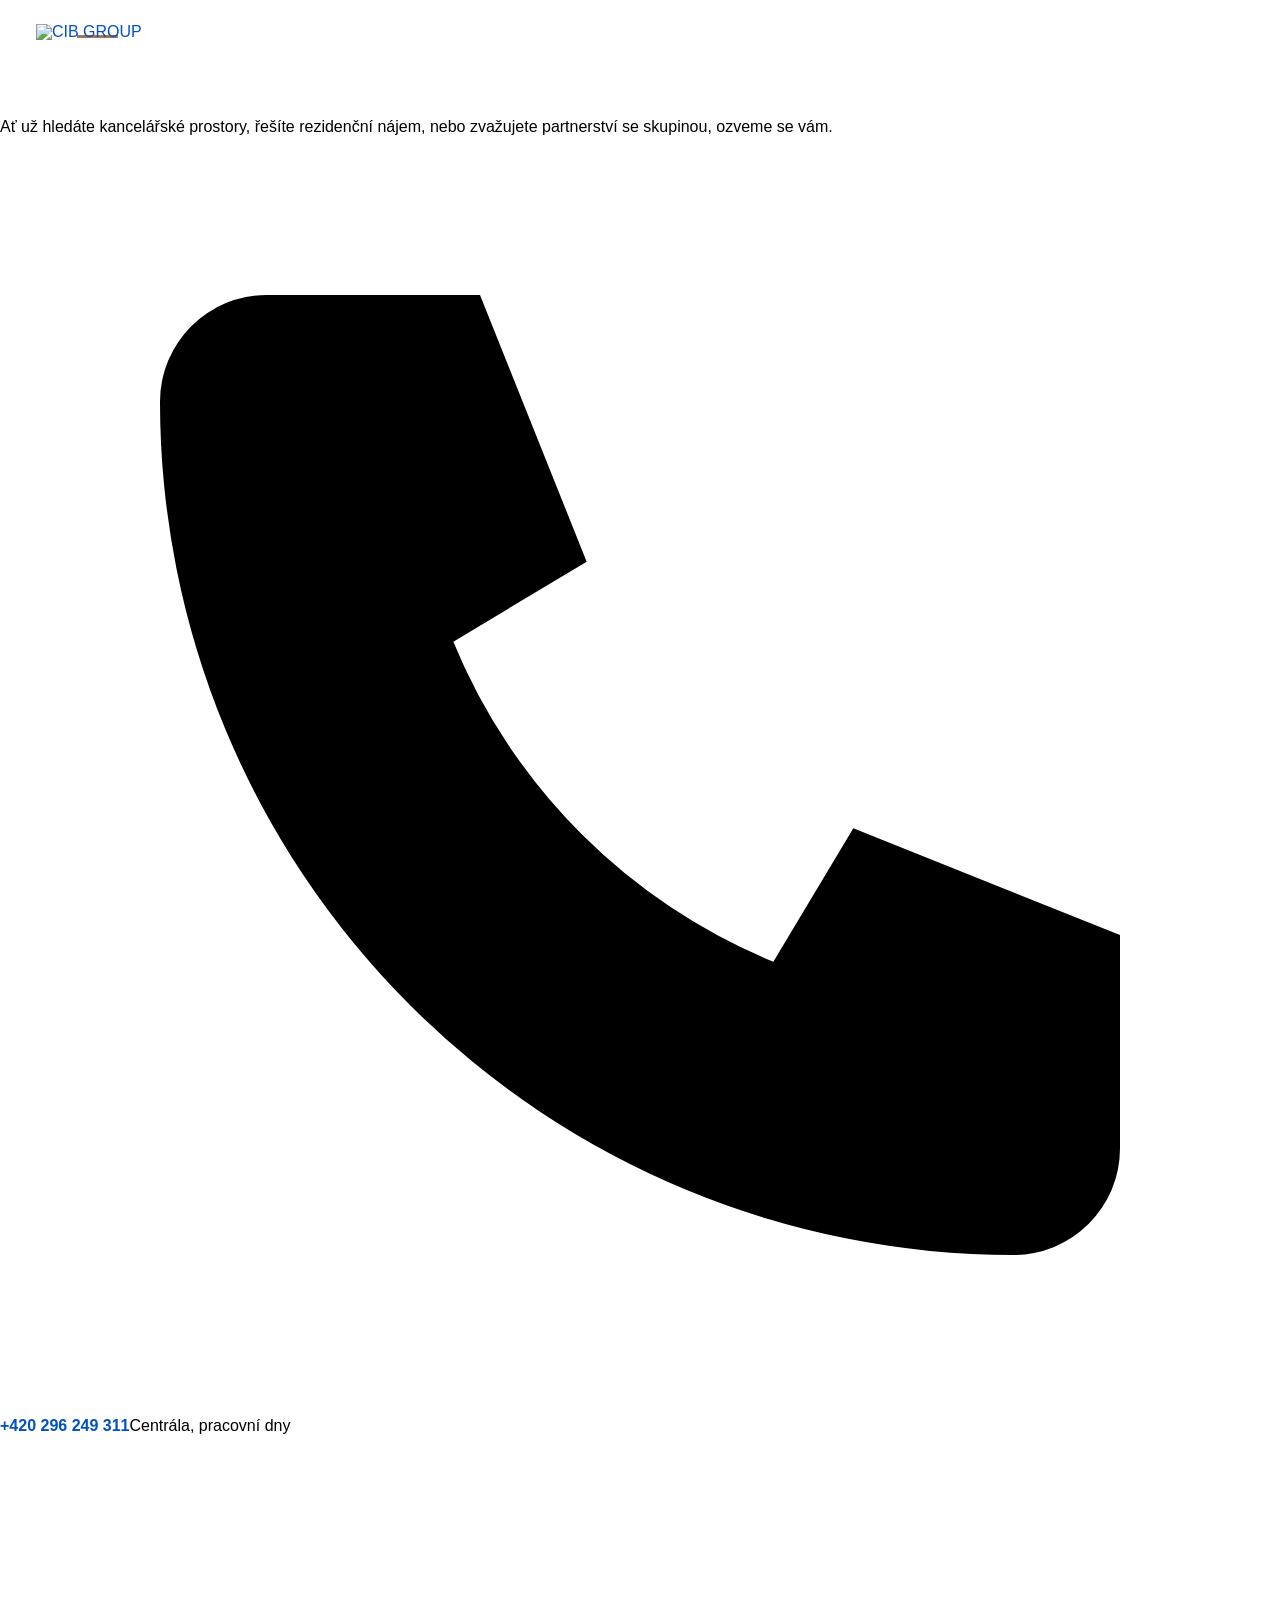
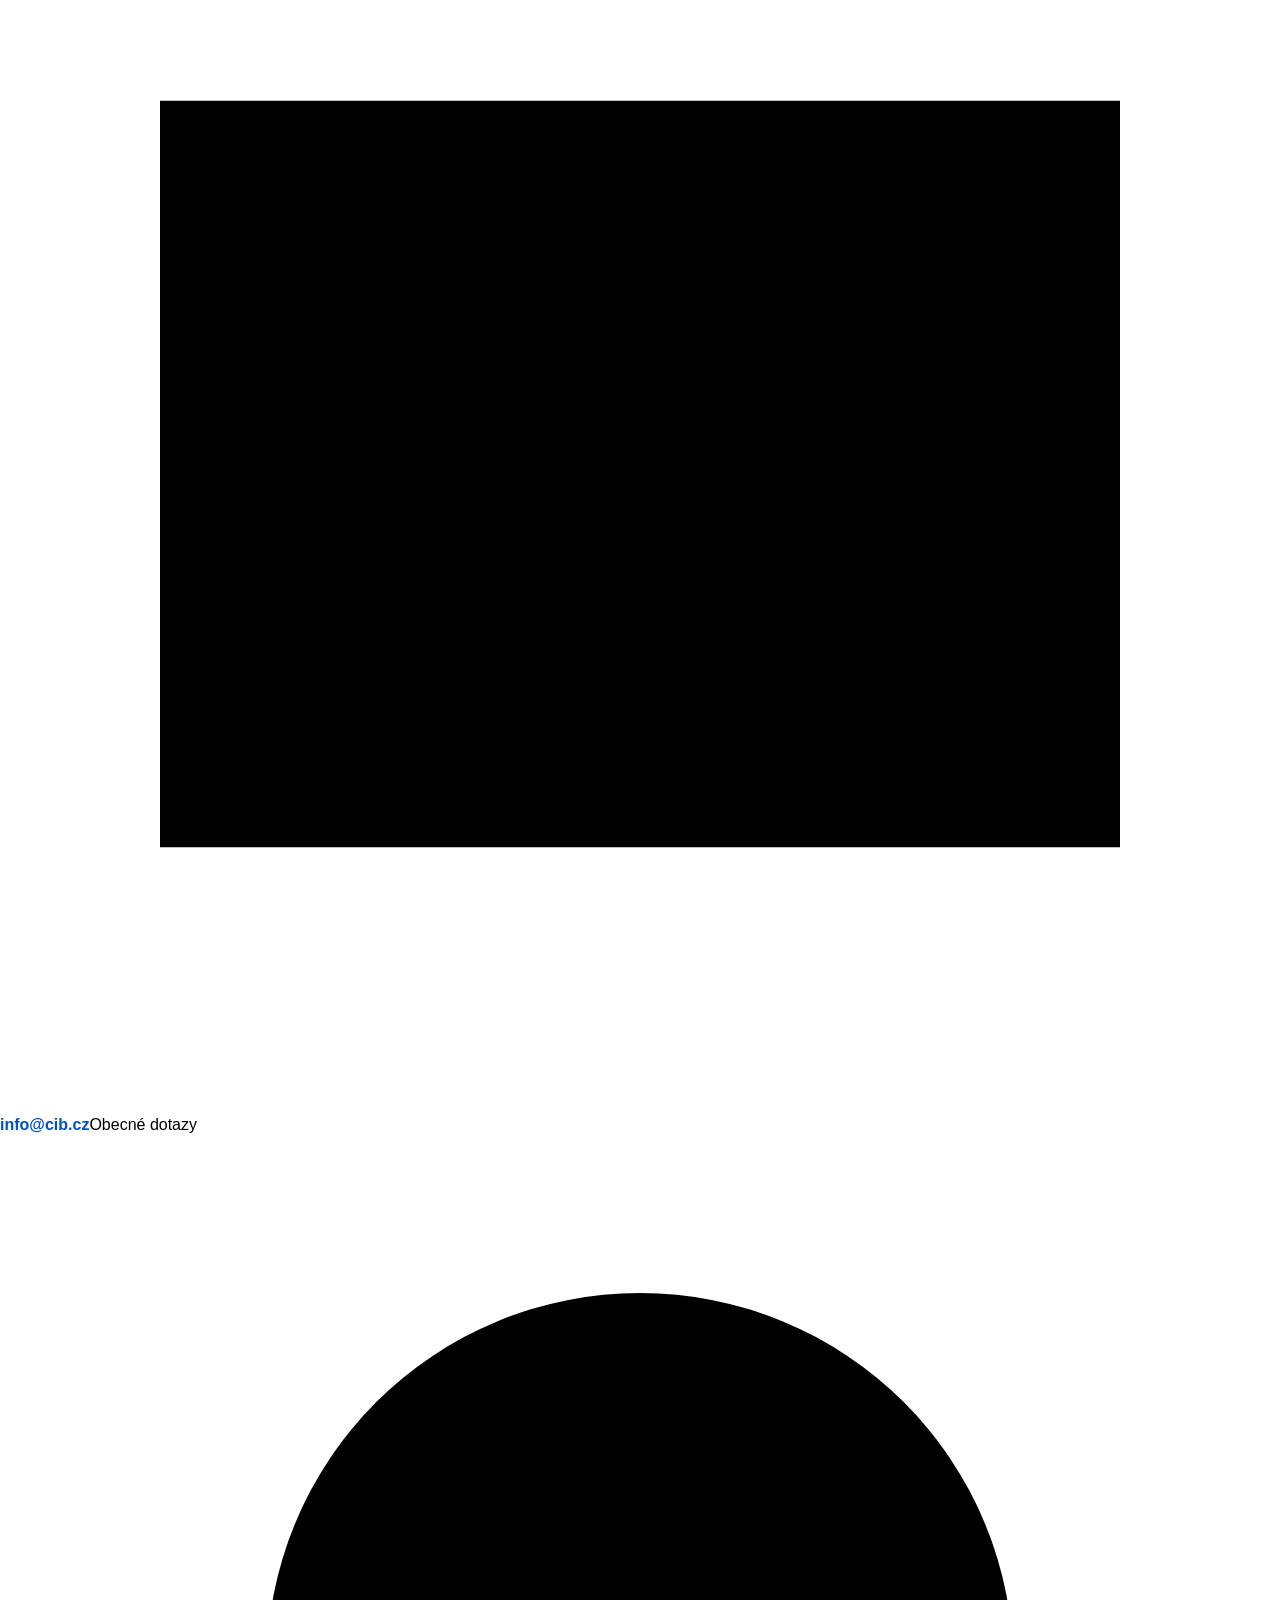
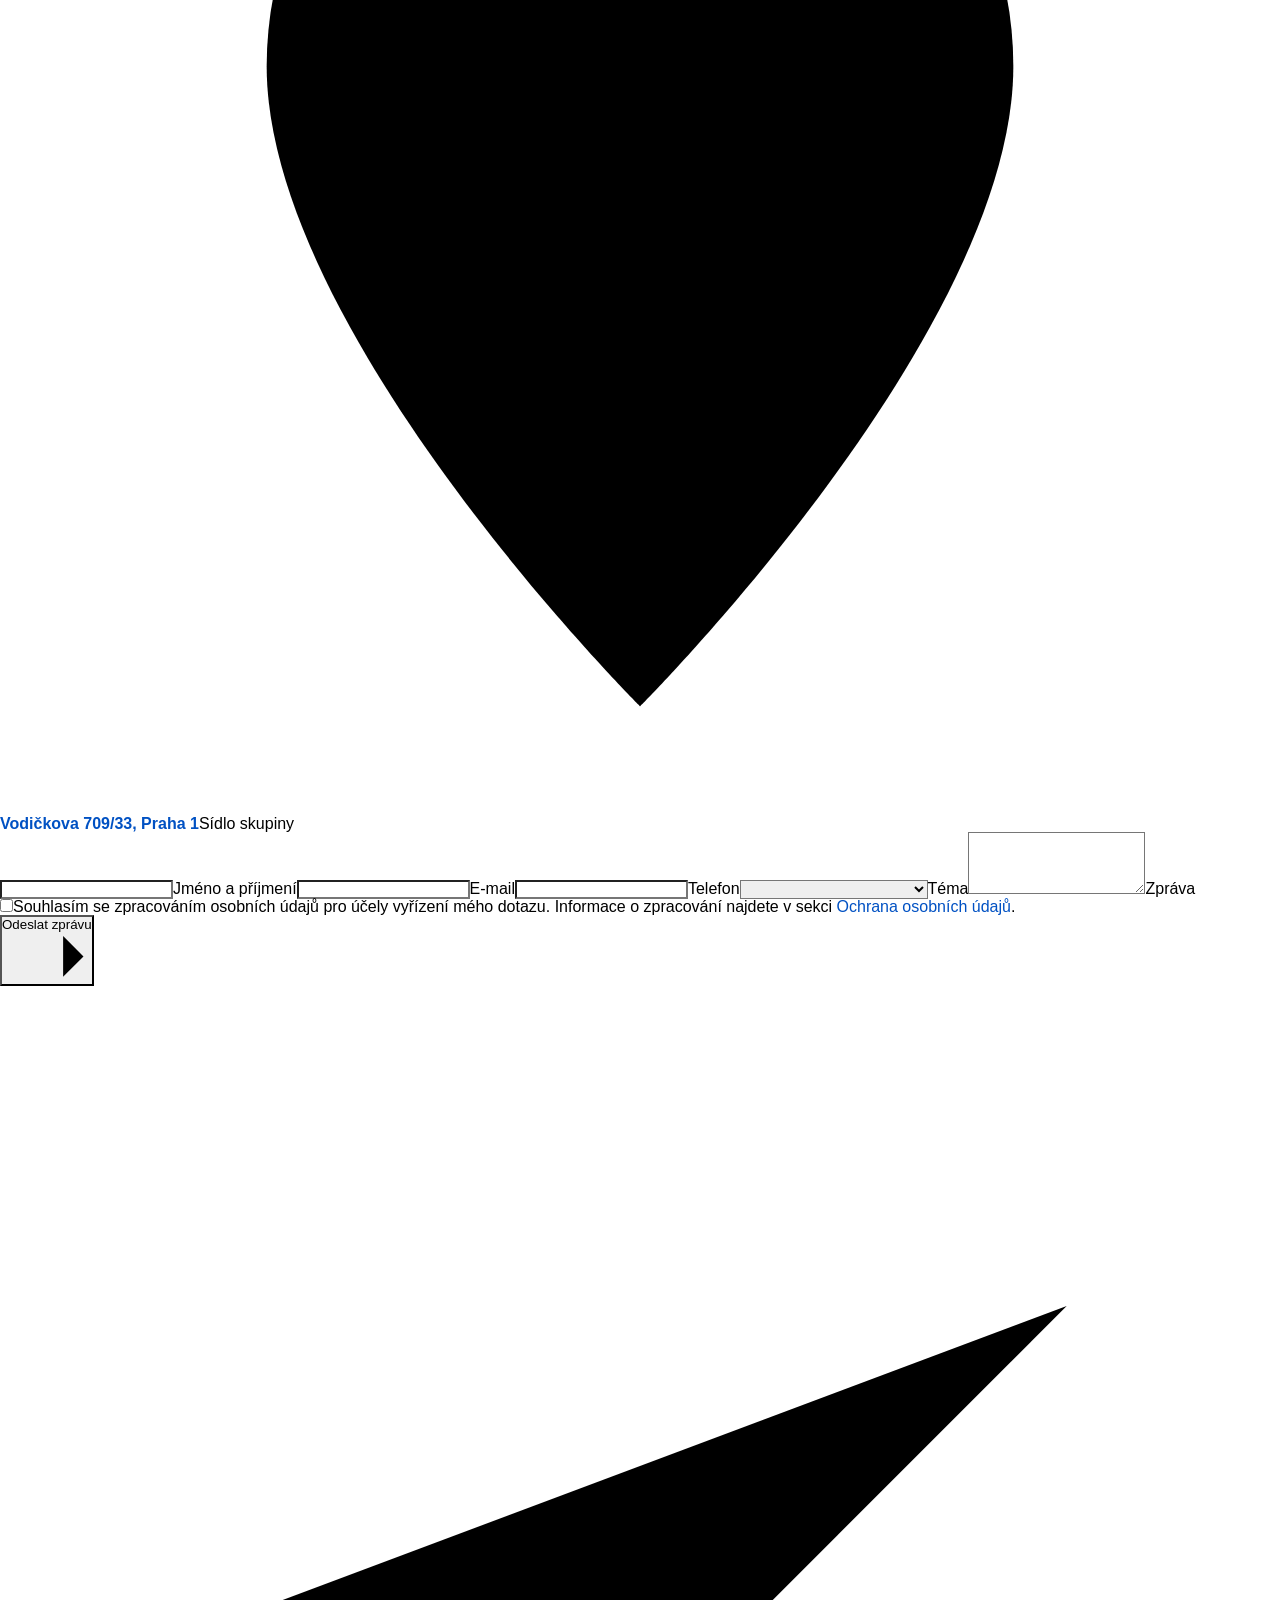
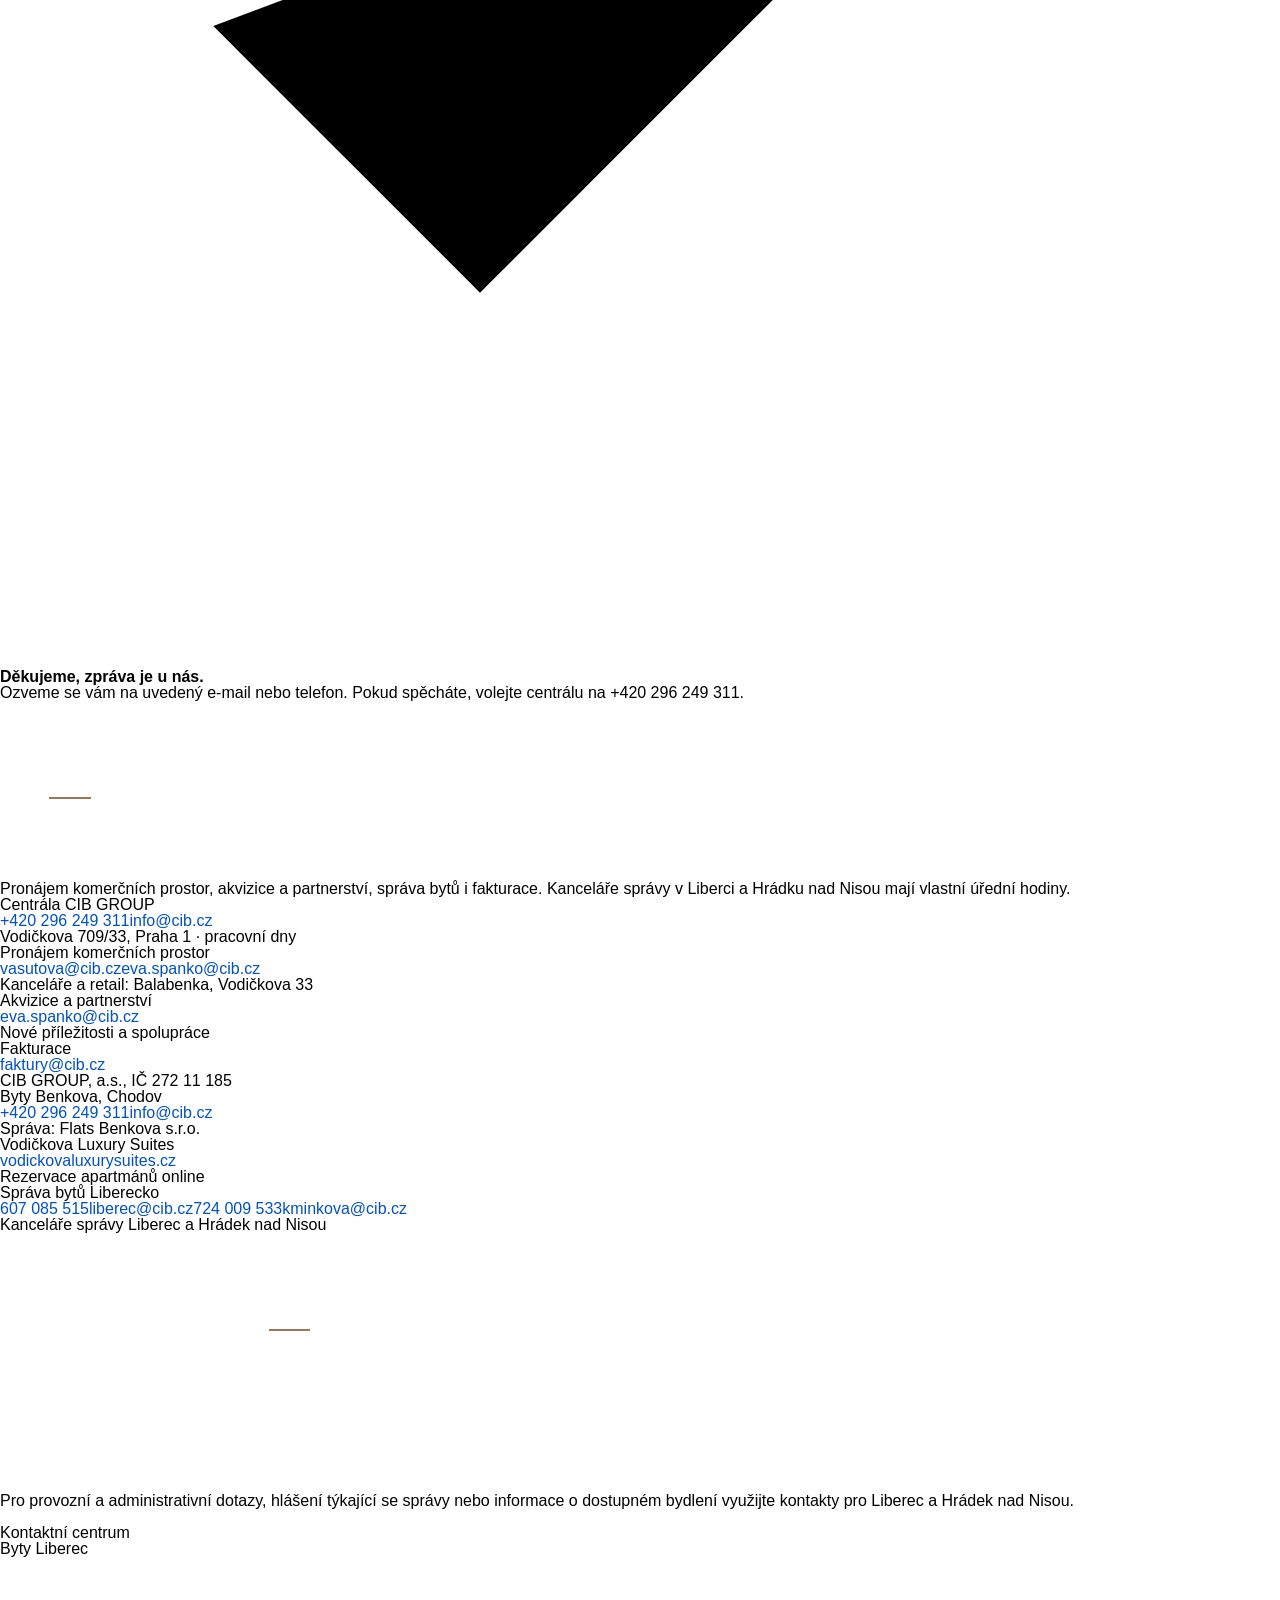
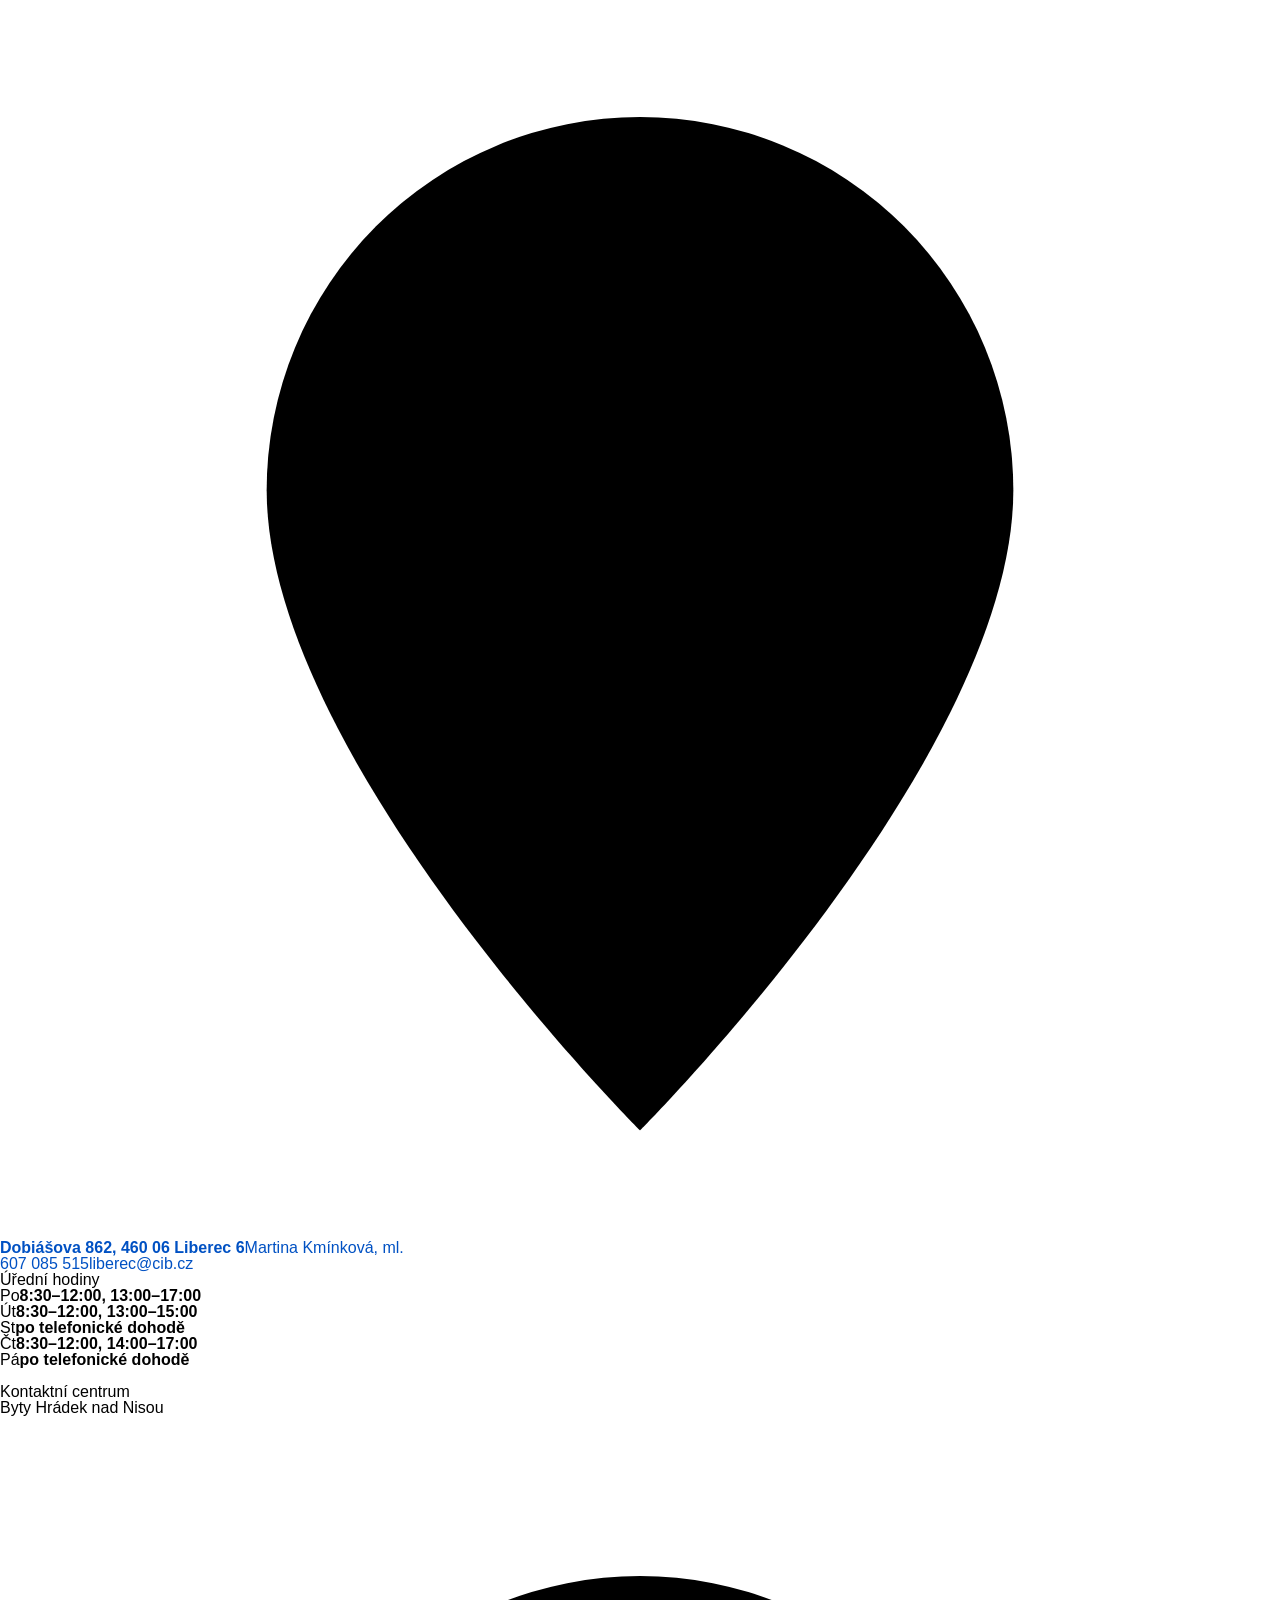
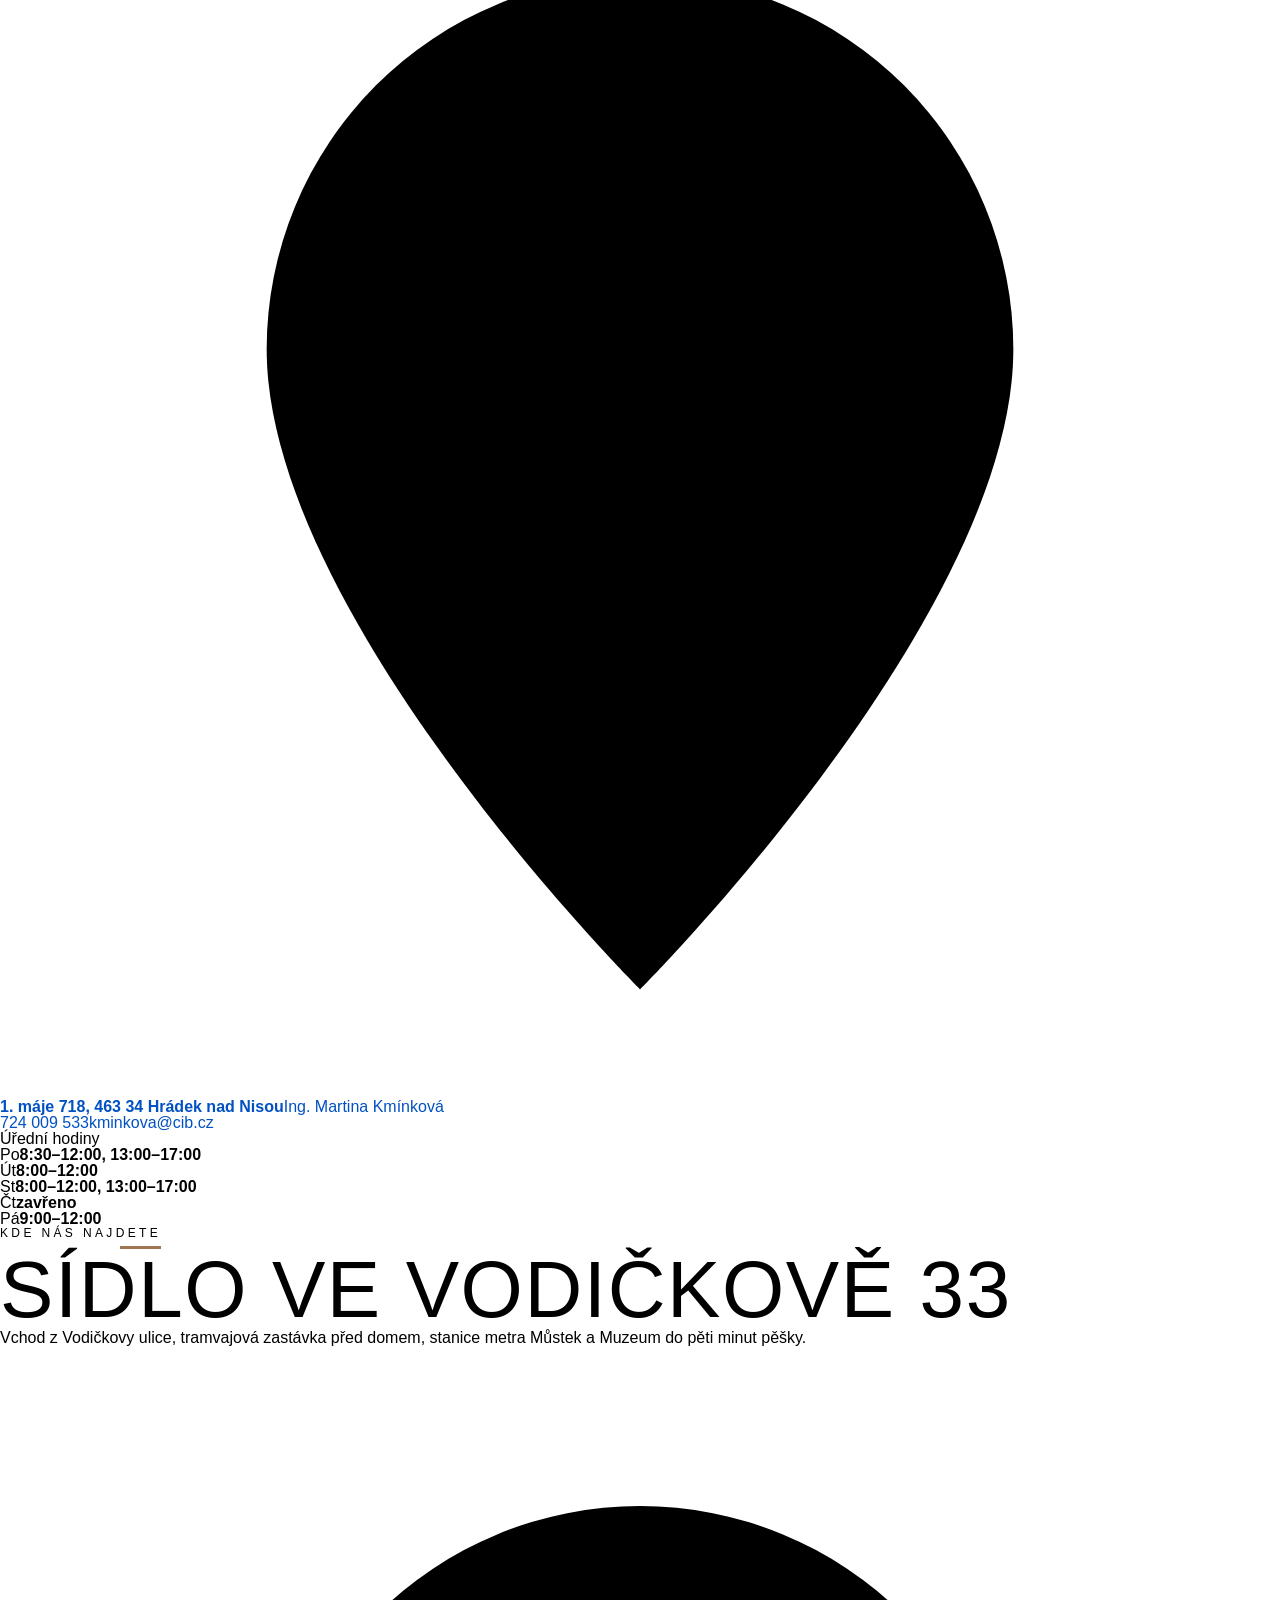
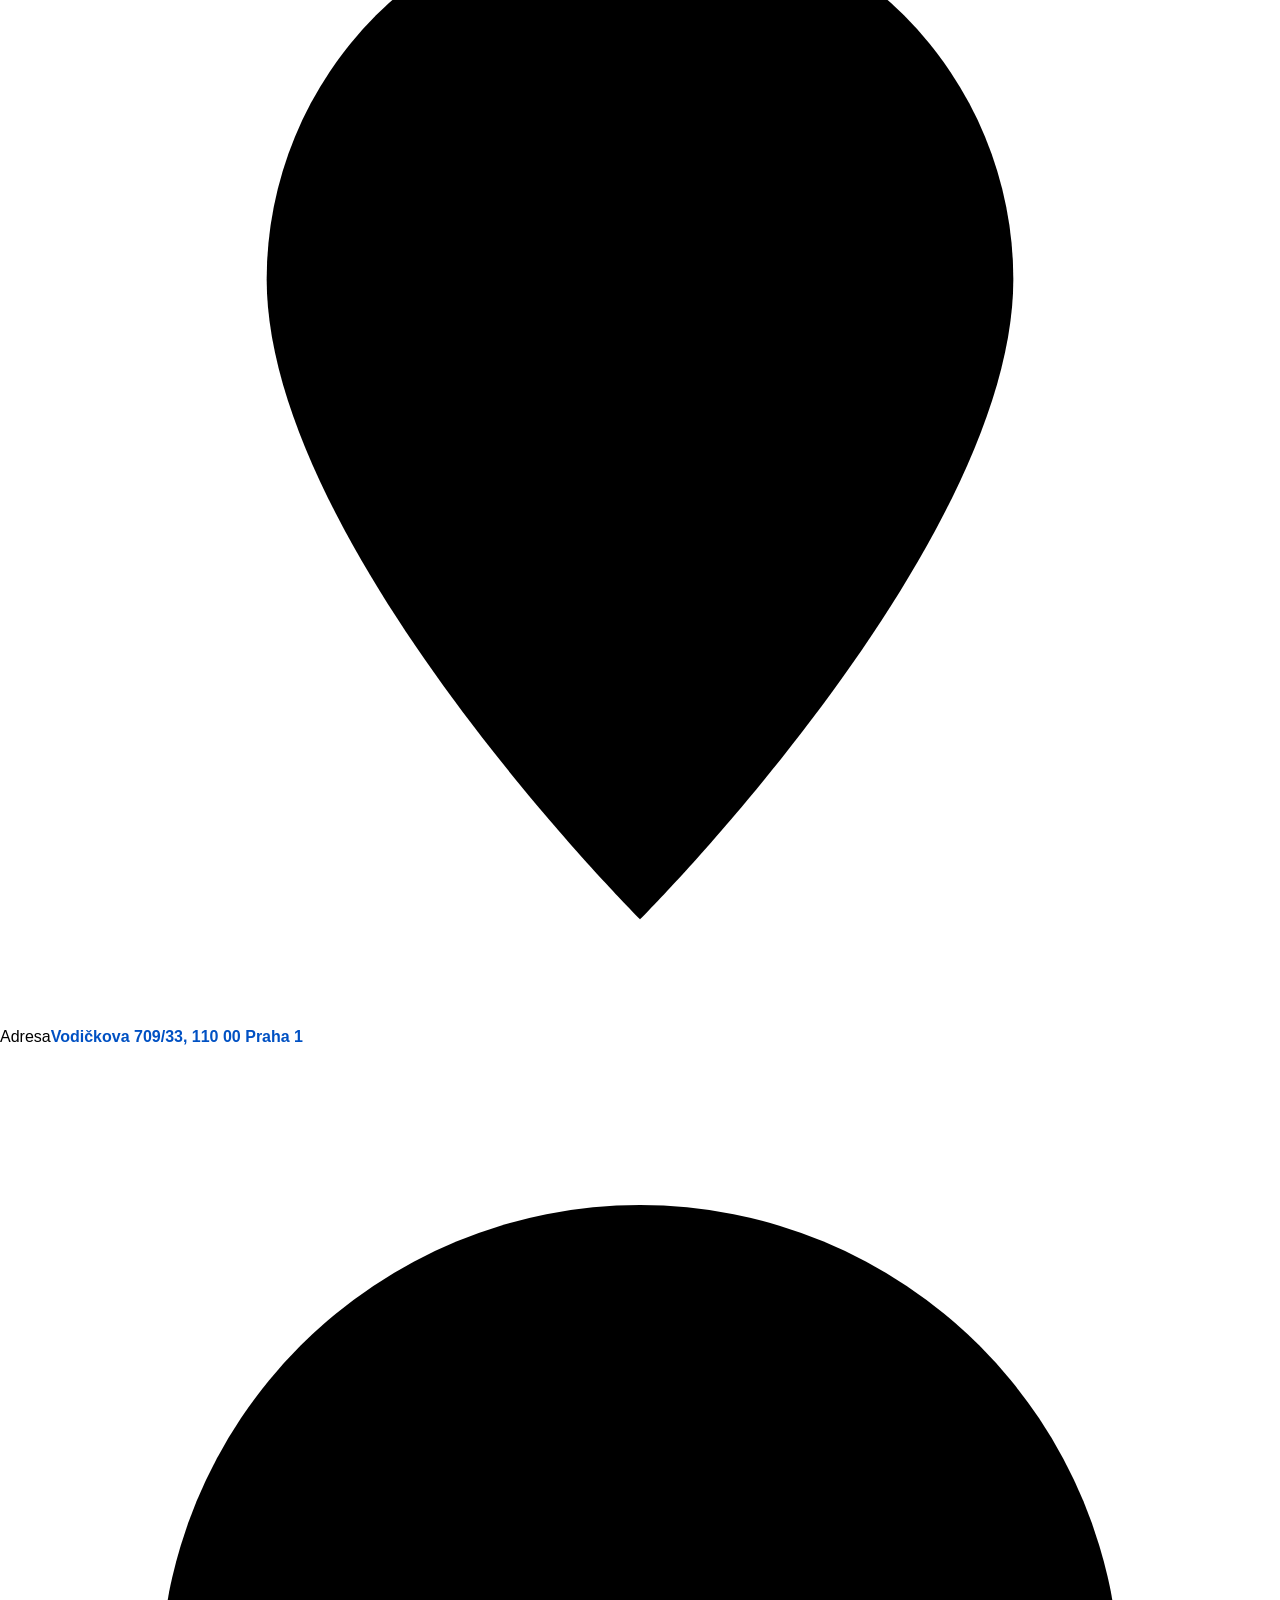
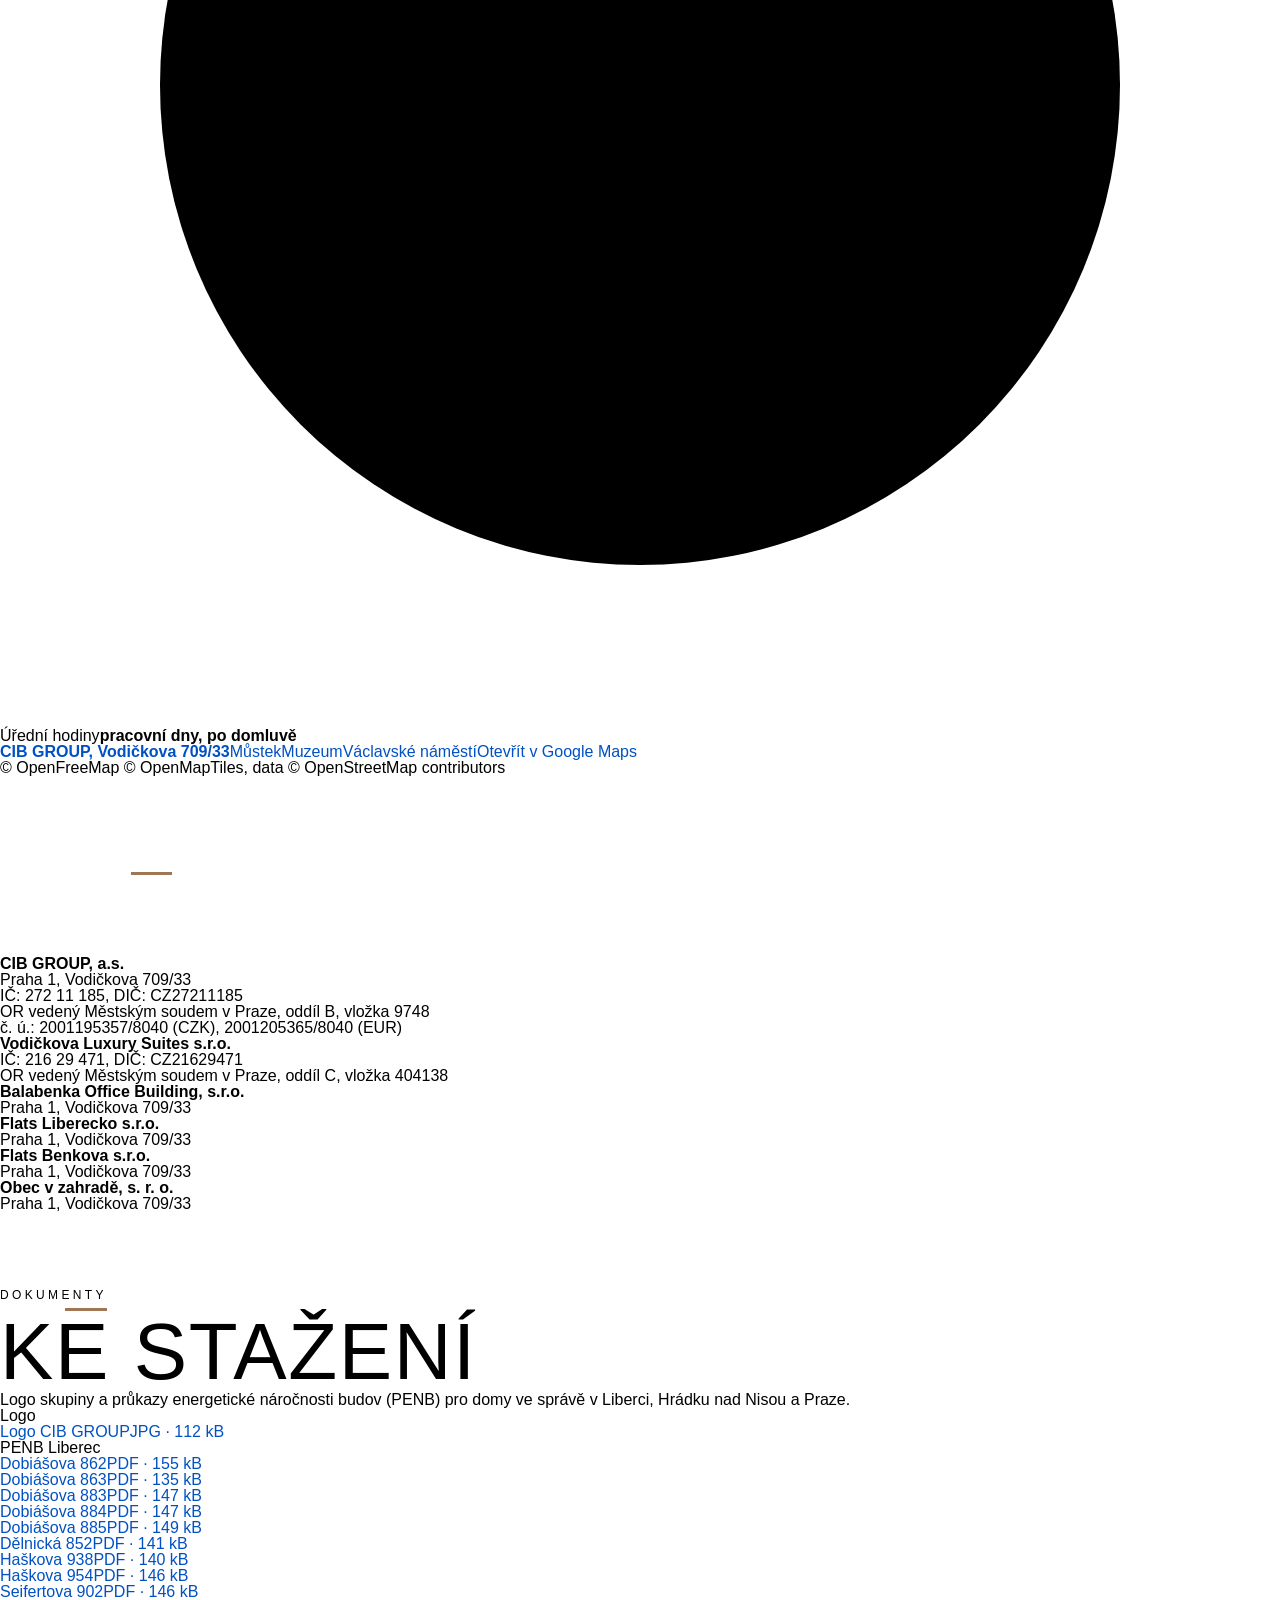
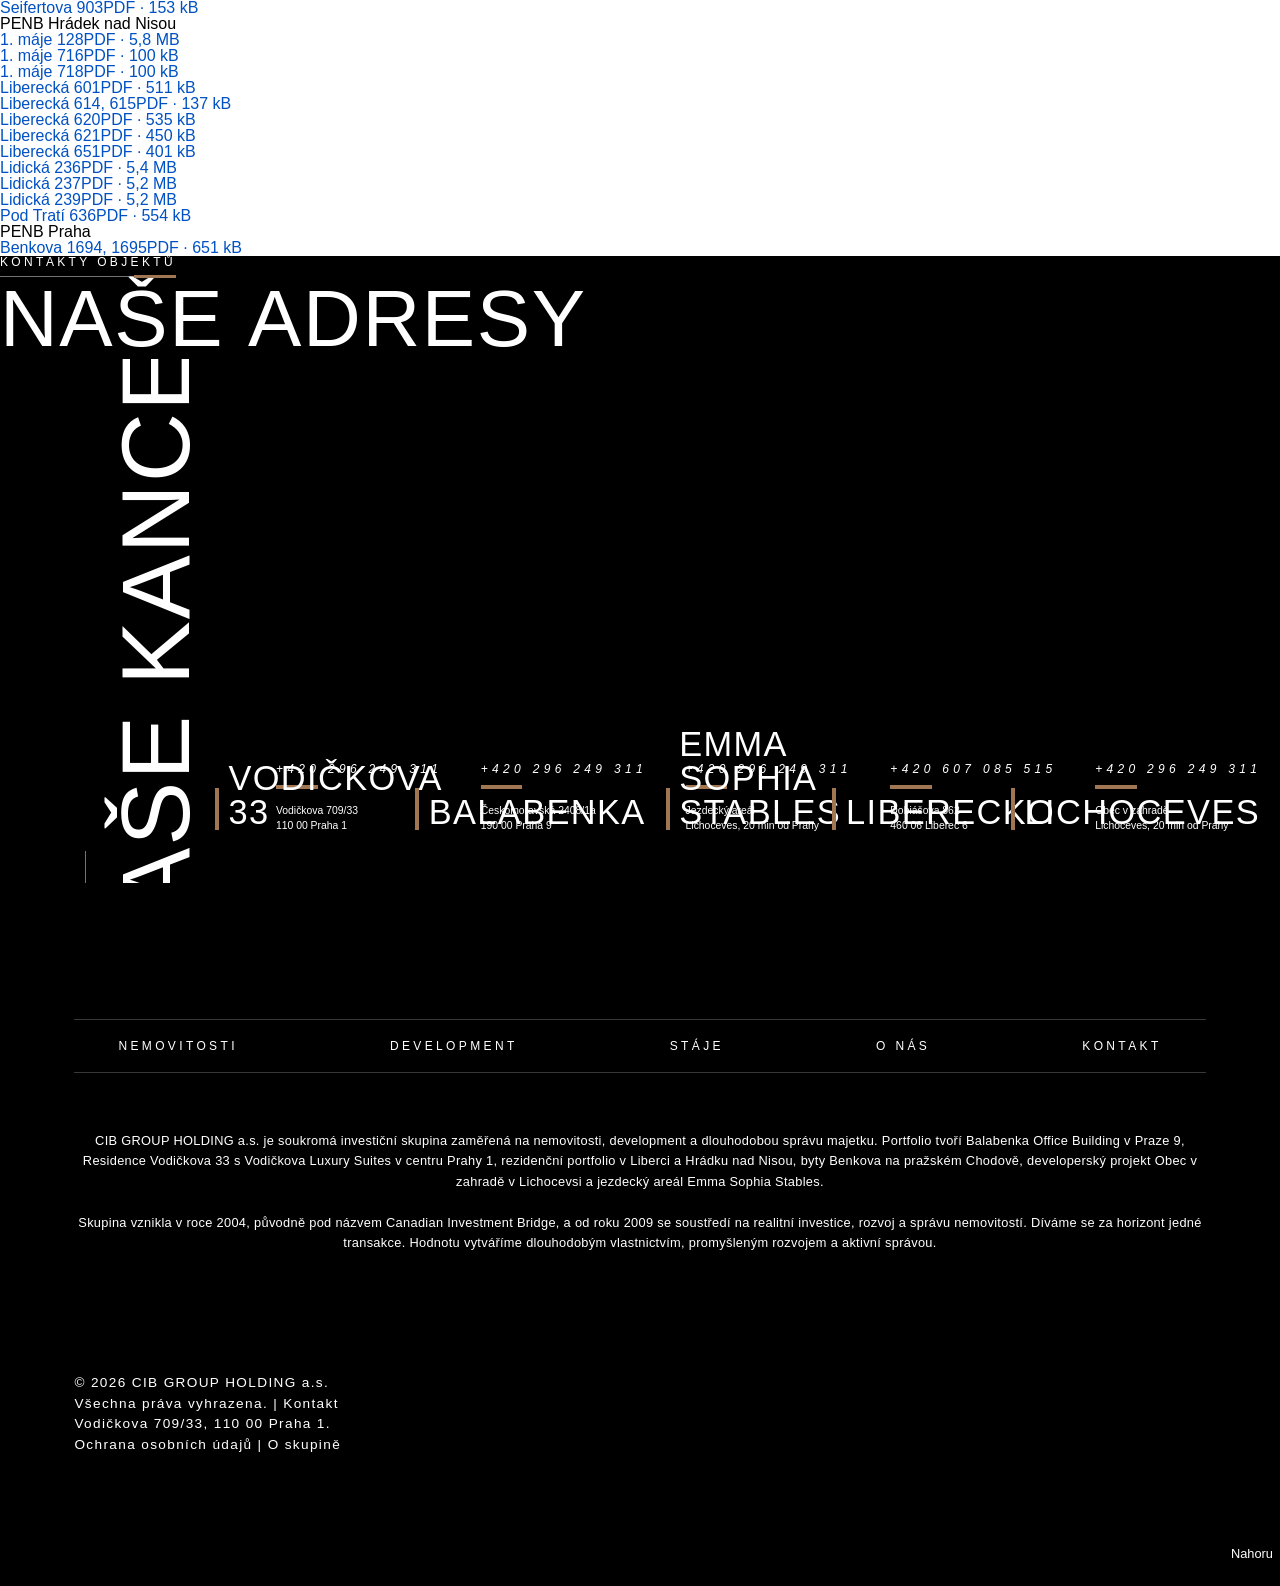
==== kontakt/index.html @ 1bd23982 "v2: video po najetí na dlaždice Balabenky a V33" ====
<!DOCTYPE html> <html lang="cs"> <head> <meta http-equiv="X-UA-Compatible" content="IE=edge" /> <meta charset="UTF-8" /> <meta id="viewport-tag" name="viewport" content="width=device-width, initial-scale=1" /> <title>Kontakt | CIB GROUP</title><link rel="preload" href="/propozice-cib-next-v2/assets/cib-logo-main.webp?v=6" as="image"><link rel="preload" href="/propozice-cib-next-v2/assets/cib-logo-main.webp?v=6" as="image" fetchpriority="high" /><style id="perfmatters-used-css">.splide__list{-webkit-backface-visibility:hidden;backface-visibility:hidden;display:-ms-flexbox;display:flex;height:100%;margin:0 !important;padding:0 !important;}.splide.is-initialized:not(.is-active) .splide__list{display:block;}.splide{position:relative;visibility:hidden;}.splide.is-initialized,.splide.is-rendered{visibility:visible;}.splide__slide{-webkit-backface-visibility:hidden;backface-visibility:hidden;box-sizing:border-box;-ms-flex-negative:0;flex-shrink:0;list-style-type:none !important;margin:0;position:relative;}.splide__slide img{vertical-align:bottom;}.splide__spinner{animation:splide-loading 1s linear infinite;border:2px solid #999;border-left-color:transparent;border-radius:50%;bottom:0;contain:strict;display:inline-block;height:20px;left:0;margin:auto;position:absolute;right:0;top:0;width:20px;}.splide__track{overflow:hidden;position:relative;z-index:0;}@keyframes splide-loading{0%{transform:rotate(0);}to{transform:rotate(1turn);}}.splide__arrow{-ms-flex-align:center;align-items:center;background:#ccc;border:0;border-radius:50%;cursor:pointer;display:-ms-flexbox;display:flex;height:2em;-ms-flex-pack:center;justify-content:center;opacity:.7;padding:0;position:absolute;top:50%;transform:translateY(-50%);width:2em;z-index:1;}.splide__arrow svg{fill:#000;height:1.2em;width:1.2em;}.splide__arrow:hover:not(:disabled){opacity:.9;}.splide__arrow:disabled{opacity:.3;}.splide__arrow:focus-visible{outline:3px solid #0bf;outline-offset:3px;}.splide__arrow--prev{left:1em;}.splide__arrow--prev svg{transform:scaleX(-1);}.splide__arrow--next{right:1em;}.splide.is-focus-in .splide__arrow:focus{outline:3px solid #0bf;outline-offset:3px;}.splide.is-focus-in .splide__pagination__page:focus{outline:3px solid #0bf;outline-offset:3px;}.splide__slide{-webkit-tap-highlight-color:transparent;}.splide__slide:focus{outline:0;}@supports (outline-offset:-3px){.splide__slide:focus-visible{outline:3px solid #0bf;outline-offset:-3px;}}@media screen and (-ms-high-contrast:none){.splide__slide:focus-visible{border:3px solid #0bf;}}@supports (outline-offset:-3px){.splide.is-focus-in .splide__slide:focus{outline:3px solid #0bf;outline-offset:-3px;}}@media screen and (-ms-high-contrast:none){.splide.is-focus-in .splide__slide:focus{border:3px solid #0bf;}.splide.is-focus-in .splide__track>.splide__list>.splide__slide:focus{border-color:#0bf;}}.splide.is-focus-in .splide__toggle:focus{outline:3px solid #0bf;outline-offset:3px;}.wpcf7 .screen-reader-response{position:absolute;overflow:hidden;clip:rect(1px,1px,1px,1px);clip-path:inset(50%);height:1px;width:1px;margin:-1px;padding:0;border:0;word-wrap:normal !important;}.wpcf7 .hidden-fields-container{display:none;}.wpcf7 form .wpcf7-response-output{margin:2em .5em 1em;padding:.2em 1em;border:2px solid #00a0d2;}.wpcf7 form.init .wpcf7-response-output,.wpcf7 form.resetting .wpcf7-response-output,.wpcf7 form.submitting .wpcf7-response-output{display:none;}.wpcf7-form-control-wrap{position:relative;}.wpcf7-list-item{display:inline-block;margin:0 0 0 1em;}.wpcf7-list-item-label::before,.wpcf7-list-item-label::after{content:" ";}@keyframes spin{from{transform:rotate(0deg);}to{transform:rotate(360deg);}}@keyframes blink{from{opacity:0;}50%{opacity:1;}to{opacity:0;}}.wpcf7 [inert]{opacity:.5;}.wpcf7 input[type="file"]{cursor:pointer;}.wpcf7 input[type="file"]:disabled{cursor:default;}.wpcf7 .wpcf7-submit:disabled{cursor:not-allowed;}.wpcf7 input[type="url"],.wpcf7 input[type="email"],.wpcf7 input[type="tel"]{direction:ltr;}#altEmail_container,.altEmail_container{position:absolute !important;overflow:hidden !important;display:inline !important;height:1px !important;width:1px !important;z-index:-1000 !important;}.twentytwenty-container{-webkit-box-sizing:content-box;-moz-box-sizing:content-box;box-sizing:content-box;z-index:0;overflow:hidden;position:relative;-webkit-user-select:none;-moz-user-select:none;}.twentytwenty-container img{max-width:100%;width:100%;position:absolute;top:0;display:block;}.twentytwenty-container *{-webkit-box-sizing:content-box;-moz-box-sizing:content-box;box-sizing:content-box;}#pojo-a11y-toolbar{position:fixed;font-size:16px !important;line-height:1.4;z-index:9999;}#pojo-a11y-toolbar.pojo-a11y-toolbar-left{left:-180px;-webkit-transition:left 750ms cubic-bezier(.23,1,.32,1);-moz-transition:left 750ms cubic-bezier(.23,1,.32,1);-o-transition:left 750ms cubic-bezier(.23,1,.32,1);transition:left 750ms cubic-bezier(.23,1,.32,1);}#pojo-a11y-toolbar.pojo-a11y-toolbar-left .pojo-a11y-toolbar-toggle{left:180px;}#pojo-a11y-toolbar .pojo-a11y-toolbar-toggle{position:absolute;}#pojo-a11y-toolbar .pojo-a11y-toolbar-toggle a{display:inline-block;font-size:200%;line-height:0;padding:10px;-webkit-box-shadow:0 0 10px 0 rgba(0,0,0,.1);box-shadow:0 0 10px 0 rgba(0,0,0,.1);}#pojo-a11y-toolbar .pojo-a11y-toolbar-toggle a:hover,#pojo-a11y-toolbar .pojo-a11y-toolbar-toggle a:focus{-webkit-box-shadow:0 0 10px 0 rgba(0,0,0,.2);box-shadow:0 0 10px 0 rgba(0,0,0,.2);}#pojo-a11y-toolbar .pojo-a11y-toolbar-toggle svg{max-width:inherit;}#pojo-a11y-toolbar .pojo-a11y-toolbar-overlay{border:1px solid;font-size:100%;width:180px;}#pojo-a11y-toolbar .pojo-a11y-toolbar-overlay p.pojo-a11y-toolbar-title{display:block;line-height:2;font-weight:bold;padding:10px 15px 0;margin:0;}#pojo-a11y-toolbar .pojo-a11y-toolbar-overlay ul.pojo-a11y-toolbar-items{list-style:none;margin:0;padding:10px 0;}#pojo-a11y-toolbar .pojo-a11y-toolbar-overlay ul.pojo-a11y-toolbar-items li.pojo-a11y-toolbar-item a{display:block;padding:10px 15px;font-size:80%;line-height:1;}#pojo-a11y-toolbar .pojo-a11y-toolbar-overlay ul.pojo-a11y-toolbar-items li.pojo-a11y-toolbar-item a.active{font-weight:bold;}#pojo-a11y-toolbar .pojo-a11y-toolbar-overlay ul.pojo-a11y-toolbar-items li.pojo-a11y-toolbar-item a svg{padding-right:6px;display:inline-block;width:1.5em;font-style:normal;font-weight:normal;font-size:inherit;line-height:1;text-align:center;text-rendering:auto;vertical-align:middle;}#pojo-a11y-toolbar .pojo-a11y-toolbar-overlay ul.pojo-a11y-toolbar-items li.pojo-a11y-toolbar-item a .pojo-a11y-toolbar-text{vertical-align:middle;}@media (max-width:767px){#pojo-a11y-toolbar .pojo-a11y-toolbar-overlay p.pojo-a11y-toolbar-title{padding:7px 12px 0;}#pojo-a11y-toolbar .pojo-a11y-toolbar-overlay ul.pojo-a11y-toolbar-items{padding:7px 0;}#pojo-a11y-toolbar .pojo-a11y-toolbar-overlay ul.pojo-a11y-toolbar-items li.pojo-a11y-toolbar-item a{display:block;padding:7px 12px;}}.pojo-skip-link{position:absolute;top:-1000em;}.pojo-skip-link:focus{left:50px;top:50px;height:auto;width:200px;display:block;font-size:14px;font-weight:700;text-align:center;padding:15px 23px 14px;background-color:#f1f1f1;color:#21759b;z-index:100000;line-height:normal;text-decoration:none;box-shadow:0 0 2px 2px rgba(0,0,0,.6);}#pojo-a11y-toolbar *,#pojo-a11y-toolbar ::before,#pojo-a11y-toolbar ::after{box-sizing:border-box;}.pojo-sr-only{position:absolute;width:1px;height:1px;padding:0;margin:-1px;overflow:hidden;clip:rect(0,0,0,0);border:0;}@font-face{font-family:"Quiche Sans";src:url(/propozice-cib-next-v2/assets/FONTSPRINGDEMO-QuicheSansMediumRegular-52da21.eot);src:url(/propozice-cib-next-v2/assets/FONTSPRINGDEMO-QuicheSansMediumRegular-52da21.eot) format("embedded-opentype"),url("/propozice-cib-next-v2/app/themes/sc-ogroup.com/assets/fonts/Quiche/FONTSPRINGDEMO-QuicheSansMediumRegular.woff2") format("woff2"),url("/propozice-cib-next-v2/app/themes/sc-ogroup.com/assets/fonts/Quiche/FONTSPRINGDEMO-QuicheSansMediumRegular.woff") format("woff"),url("/propozice-cib-next-v2/app/themes/sc-ogroup.com/assets/fonts/Quiche/FONTSPRINGDEMO-QuicheSansMediumRegular.ttf") format("truetype"),url("/propozice-cib-next-v2/app/themes/sc-ogroup.com/assets/fonts/Quiche/FONTSPRINGDEMO-QuicheSansMediumRegular.svg#FONTSPRINGDEMO-QuicheSansMediumRegular") format("svg");font-weight:500;font-style:normal;font-display:swap;}@font-face{font-family:"Quiche Sans";src:url("/propozice-cib-next-v2/app/themes/sc-ogroup.com/assets/fonts/Quiche/FONTSPRINGDEMO-QuicheSansRegular.eot");src:url("/propozice-cib-next-v2/app/themes/sc-ogroup.com/assets/fonts/Quiche/FONTSPRINGDEMO-QuicheSansRegular.eot?#iefix") format("embedded-opentype"),url("/propozice-cib-next-v2/app/themes/sc-ogroup.com/assets/fonts/Quiche/FONTSPRINGDEMO-QuicheSansRegular.woff2") format("woff2"),url("/propozice-cib-next-v2/app/themes/sc-ogroup.com/assets/fonts/Quiche/FONTSPRINGDEMO-QuicheSansRegular.woff") format("woff"),url("/propozice-cib-next-v2/app/themes/sc-ogroup.com/assets/fonts/Quiche/FONTSPRINGDEMO-QuicheSansRegular.ttf") format("truetype"),url("/propozice-cib-next-v2/app/themes/sc-ogroup.com/assets/fonts/Quiche/FONTSPRINGDEMO-QuicheSansRegular.svg#FONTSPRINGDEMO-QuicheSansRegular") format("svg");font-weight:normal;font-style:normal;font-display:swap;}@font-face{font-family:"Quiche Sans";src:url(/propozice-cib-next-v2/assets/FONTSPRINGDEMO-QuicheSansBold-fe49f9.eot);src:url(/propozice-cib-next-v2/assets/FONTSPRINGDEMO-QuicheSansBold-fe49f9.eot) format("embedded-opentype"),url(/propozice-cib-next-v2/assets/FONTSPRINGDEMO-QuicheSansBold-b1d5ff.woff2) format("woff2"),url("/propozice-cib-next-v2/app/themes/sc-ogroup.com/assets/fonts/Quiche/FONTSPRINGDEMO-QuicheSansBold.woff") format("woff"),url("/propozice-cib-next-v2/app/themes/sc-ogroup.com/assets/fonts/Quiche/FONTSPRINGDEMO-QuicheSansBold.ttf") format("truetype"),url("/propozice-cib-next-v2/app/themes/sc-ogroup.com/assets/fonts/Quiche/FONTSPRINGDEMO-QuicheSansBold.svg#FONTSPRINGDEMO-QuicheSansBold") format("svg");font-weight:bold;font-style:normal;font-display:swap;}html,body,div,span,applet,object,iframe,h1,h2,h3,h4,h5,h6,p,a,abbr,acronym,address,big,cite,code,del,dfn,img,ins,kbd,q,s,samp,small,strike,tt,var,center,dl,dt,dd,ol,ul,li,fieldset,form,label,legend,table,caption,tbody,tfoot,thead,tr,th,td,article,aside,canvas,details,embed,figure,figcaption,footer,header,hgroup,menu,nav,output,ruby,section,summary,time,mark,audio,video{margin:0;padding:0;border:0;font-size:100%;font:inherit;vertical-align:baseline;}article,aside,details,figcaption,figure,footer,header,hgroup,menu,nav,section{display:block;}body{line-height:1;}ol,ul{list-style:none;}area,img,map{outline:none;}html{box-sizing:border-box;}*,*:before,*:after{box-sizing:inherit;}html,body{-webkit-text-size-adjust:none;}::-webkit-input-placeholder{opacity:1;color:inherit;}:-moz-placeholder{opacity:1;color:inherit;}::-moz-placeholder{opacity:1;color:inherit;}:-ms-input-placeholder{opacity:1;color:inherit;}input,textarea,button,select{border-radius:0;font-family:inherit;}textarea{resize:vertical;}a{outline:none;}a:focus{color:inherit;}.slick-slider,.slick-slider *,.slick-slider a,input:focus,select:focus,textarea:focus{color:inherit;text-decoration:none;}.aios-starter-theme-hide-title{display:none !important;font-size:18px !important;}#content,aside{line-height:1.7;}#content h1,aside h1{font-size:2em;margin:.67em 0;}#content h2,aside h2{font-size:1.5em;margin:.75em 0;}#content h4,aside h4,#content p,aside p,#content blockquote,aside blockquote,#content ul,aside ul,#content fieldset,aside fieldset,#content form,aside form,#content ol,aside ol,#content dl,aside dl,#content dir,aside dir,#content menu,aside menu{margin:1.12em 0;line-height:1.7;}#content h1,aside h1,#content h2,aside h2,#content h3,aside h3,#content h4,aside h4,#content h5,aside h5,#content h6,aside h6,#content b,#content strong,aside strong{font-weight:bolder;}#content i,aside i,#content cite,aside cite,#content em,aside em,#content var,aside var,#content address,aside address{font-style:italic;}#content ol,aside ol,#content ul,aside ul,#content dir,aside dir,#content menu,aside menu,#content dd,aside dd{margin-left:40px;}#content ol ul,aside ol ul,#content ul ol,aside ul ol,#content ul ul,aside ul ul,#content ol ol,aside ol ol{margin-top:0;margin-bottom:0;}#content ul,aside ul{list-style-type:disc;}#content img[class*=align],#content img[class*=wp-image-],#content img[class*=attachment-],#content img.size-full,#content img.size-large,#content img.header-image,#content img.wp-post-image{max-width:98%;margin-top:0;margin-bottom:0;height:auto;}#content embed,#content iframe,#content object,#content video{max-width:100%;}:root{--font-family-default:"Roboto",sans-serif;--font-family-title:"Barlow Condensed",sans-serif;--font-family-overpass:"Overpass",sans-serif;--font-family-roboto-condensed:"Roboto Condensed",sans-serif;--font-family-montserrat:"Montserrat",sans-serif;--font-family-quiche:"Quiche Sans";--font-family-sofia:"sofia-pro-soft",sans-serif;--font-size-default:16px;--font-size-title:18px;--font-color-default:#000;--font-color-title:#6c757d;--primary-rgb:161,118,82;--primary:#007bff;--secondary:#6c757d;--success:#28a745;--info:#17a2b8;--warning:#ffc107;--danger:#dc3545;--light:#f8f9fa;--dark:#343a40;--default-transition:.3s cubic-bezier(.4,0,.2,1);--plyr-color-main:#a17652;}.header-nav li{position:relative;display:inline-block;}.header-nav li .sub-menu{list-style:none outside none;background:#151a1c;padding:12px 0;position:absolute;width:100%;min-width:220px;left:0;margin:0;opacity:0;visibility:hidden;pointer-events:none;transform:translateY(0);transition:all .6s ease;}.header-nav li .sub-menu li{position:relative;display:block;}.header-nav li .sub-menu a{color:#fff;display:block;padding:10px;background:#cf9d3c;}.header-nav li .sub-menu a:hover{background:#000;color:#fff;text-decoration:none;}.header-nav li .sub-menu .sub-menu{margin-left:calc(100% + 2px);top:0;left:0;padding-top:0 !important;}.header-nav li:hover>.sub-menu{opacity:1;visibility:visible;pointer-events:auto;transform:translateY(0);}body{font-family:var(--font-family-sofia);font-size:var(--font-size-default);background:#fff;color:var(--font-color-default);margin:0;-webkit-font-smoothing:antialiased;-moz-osx-font-smoothing:grayscale;}a,a:hover,a:visited,a:focus,input,input:focus,textarea,textarea:focus,select:focus,select{outline:none !important;text-decoration:none !important;}div#main-wrapper{overflow:hidden;position:relative;}.global-canvas-bg{position:absolute;top:0;left:0;width:100%;height:100%;pointer-events:none;}.global-canvas-bg canvas{position:relative;display:block;width:100%;height:100%;background-position:center;background-size:cover;background-repeat:no-repeat;}.global-canvas-bg.attachment-fixed canvas{background-attachment:fixed !important;}header.main-header{z-index:1001;position:fixed;background:#000;padding:0 15px;width:100%;left:0;transition:all .3s ease-in-out;}header.main-header:not(.sticky){background:transparent;}header.main-header .header-inner{max-width:100%;margin:0 auto;display:flex;justify-content:space-between;align-items:center;position:relative;z-index:5;transition:all .3s ease-in-out;padding-left:30px;padding-right:20px;}header.main-header .header-contact-details{display:none;}header.main-header .header-contact-details-wrap ul{display:flex;align-items:center;justify-content:center;gap:15px;margin:0;}header.main-header .header-contact-details-wrap ul li a{color:#fff;font-size:12px;transition:all .3s ease-in-out;}header.main-header .header-contact-details-wrap ul li a:hover{color:#a17652;}.header-logo a{display:block;position:relative;max-width:360px;transition:all .3s ease-in-out;}nav.header-nav{position:relative;text-align:center;margin-left:auto;}nav.header-nav ul.header-nav{font-size:0;position:relative;z-index:5;}nav.header-nav ul.header-nav>li{margin:0 4px;position:relative;display:inline-block;vertical-align:middle;}nav.header-nav ul.header-nav>li>a{font-size:15px;text-align:center;color:#fff;font-weight:500;font-family:var(--font-family-title);text-transform:uppercase;letter-spacing:.34em;padding:33px 15px;display:block;position:relative;z-index:5;transition:all .3s ease-in-out;}nav.header-nav ul.header-nav>li:hover>a{background:#151a1c;}nav.header-nav ul.header-nav>li:first-child{margin-left:0 !important;}nav.header-nav ul.header-nav>li:last-child{margin-right:0 !important;}nav.header-nav ul.header-nav .sub-menu a{color:#fff;padding:8px 30px;font-size:15px;font-weight:500;font-family:var(--font-family-title);text-align:left;letter-spacing:.12em;text-transform:uppercase;background:#151a1c;transition:all .3s ease-in-out;}nav.header-nav ul.header-nav .sub-menu li:hover>a{background:#a17652;background:linear-gradient(90deg,#a17652,#950016);}.header-burger-menu{color:#fff;font-size:14px;padding:5px;transition:all .3s ease-in-out;cursor:pointer;margin-left:10px;}.header-burger-menu em{display:block;transform:rotate(45deg);}.header-burger-menu:hover{color:#a17652;}.site-offcanvas{overflow:hidden;position:relative;}.site-offcanvas .offcanvas-backdrop{position:fixed;z-index:1002;top:0;left:0;width:100%;height:100%;visibility:hidden;}.site-offcanvas .offcanvas-backdrop.active{visibility:visible;}.site-offcanvas .slide-menu-content{position:fixed;bottom:0;right:-10%;width:100%;max-width:100%;height:100%;opacity:0;z-index:1004;visibility:hidden;background:#000;transition:all .4s ease-in-out;}.site-offcanvas .slide-menu-content.active{right:0;opacity:1;visibility:visible;}.site-offcanvas .slide-menu-content .slide-menu-inner-content{position:relative;height:100%;overflow-y:auto;z-index:2;padding:0;}.site-offcanvas .slide-menu-content .slide-menu-inner-content:after{content:"";position:absolute;top:0;left:0;width:100%;height:100%;background:url(/propozice-cib-next-v2/assets/cib-bmenu-bg.webp) no-repeat;background-size:cover;background-position:center;opacity:.1;}.site-offcanvas .slide-menu-content .slide-menu-inner-content:before{content:"";position:absolute;top:60px;left:140px;width:713px;height:677px;background:url(/propozice-cib-next-v2/assets/cib-monogram.webp) no-repeat;background-size:cover;background-position:center;opacity:.05;z-index:2;}.site-offcanvas .slide-menu-content .slide-menu-inner-content .slide-menu-content-holder{position:relative;padding:117px 15px 30px;height:100%;z-index:5;}.site-offcanvas .slide-menu-content .slide-menu-inner-content .slide-menu-content-holder .slide-menu-content-inner{position:relative;z-index:5;max-width:1294px;margin:0 auto;}.site-offcanvas .slide-menu-content .slide-menu-inner-content .slide-menu-content-holder .slide-menu-content-inner .slide-menu-content-inner-top{display:flex;flex-wrap:wrap;border-bottom:solid 1px rgba(118,118,118,.24);}.site-offcanvas .slide-menu-content .slide-menu-inner-content .slide-menu-content-holder .close-burger-menu{font-size:20px;color:#8a6442;position:absolute;top:25px;right:45px;padding:5px;cursor:pointer;transition:all .4s ease-in-out;z-index:12;}.site-offcanvas .slide-menu-content .slide-menu-inner-content .slide-menu-content-holder .close-burger-menu:hover{color:#fff;}.b-menu{margin-top:0;padding:33px 0;width:50%;}.b-menu .menu-burger-menu-container{max-width:504px;margin:0 auto;}.b-menu .menu-burger-menu-container ul#slidenav{font-size:0;-moz-column-count:2;column-count:2;margin-right:-116px;}.b-menu .menu-burger-menu-container ul#slidenav>li{margin-bottom:23px;position:relative;-moz-column-break-inside:avoid;break-inside:avoid-column;}.b-menu .menu-burger-menu-container ul#slidenav>li:nth-child(4){margin-bottom:130px;}.b-menu .menu-burger-menu-container ul#slidenav>li>a{display:inline-block;padding:5px 0;color:#fff;font-size:22px;font-weight:500;font-family:var(--font-family-title);letter-spacing:.2em;text-transform:uppercase;transition:all .3s ease-in-out;position:relative;}.b-menu .menu-burger-menu-container ul#slidenav>li ul.sub-menu a{font-size:15px;color:#888;font-weight:500;font-family:var(--font-family-title);padding:5px 0;text-transform:uppercase;display:inline-block;letter-spacing:.1em;transition:all .3s ease-in-out;}.b-menu .menu-burger-menu-container ul#slidenav>li ul.sub-menu ul.sub-menu a a{font-size:13px;}.b-menu .menu-burger-menu-container ul#slidenav>li ul.sub-menu ul.sub-menu{margin-top:3px;padding-left:21px;}.b-menu .menu-burger-menu-container ul#slidenav>li ul.sub-menu ul.sub-menu li{margin-bottom:-1px;}.b-menu .menu-burger-menu-container ul#slidenav>li>.sub-menu{margin-bottom:0;margin-top:7px !important;}.b-menu .menu-burger-menu-container ul#slidenav li a:hover{color:#8a6442 !important;}.b-menu .menu-burger-menu-container ul#slidenav li ul.sub-menu{margin-top:9px;margin-left:0;}.b-menu .menu-burger-menu-container ul#slidenav li ul.sub-menu li{margin-bottom:0;}.slide-menu-content-contact-details{width:50%;}.slide-menu-content-contact-details .slide-menu-content-contact-details-inner{max-width:530px;margin:0 auto;position:relative;z-index:5;}.slide-menu-content-contact-details .slide-menu-content-contact-details-inner .slider-logo a{display:block;position:relative;max-width:477px;margin:0 auto;}.slide-menu-content-contact-details .slide-menu-content-contact-details-inner .b-menu-contact{display:flex;align-items:center;justify-content:center;gap:14px;margin:55px 0 27px;}.slide-menu-content-contact-details .slide-menu-content-contact-details-inner .b-menu-contact span{display:block;font-size:18px;color:#fff;font-weight:500;letter-spacing:.05em;font-family:var(--font-family-title);}.slide-menu-content-contact-details .slide-menu-content-contact-details-inner .b-menu-contact span a{display:block;padding:5px 0;color:#fff;transition:all .3s ease-in-out;}.slide-menu-content-contact-details .slide-menu-content-contact-details-inner .b-menu-contact span a:hover{color:#8a6442;}.slide-menu-content-contact-details .slide-menu-content-contact-details-inner .b-menu-offices{display:flex;flex-wrap:wrap;}.slide-menu-content-contact-details .slide-menu-content-contact-details-inner .b-menu-offices .b-menu-offices-list{width:50%;margin:0 0 23px;text-align:center;}.slide-menu-content-contact-details .slide-menu-content-contact-details-inner .b-menu-offices .b-menu-offices-list .b-menu-offices-list-label{font-size:20px;color:#8a6442;font-weight:500;text-transform:uppercase;font-family:var(--font-family-title);letter-spacing:.1em;margin:0 0 16px;}.slide-menu-content-contact-details .slide-menu-content-contact-details-inner .b-menu-offices .b-menu-offices-list .b-menu-offices-list-contact>div{display:flex;align-items:flex-start;justify-content:center;text-align:center;margin:0 0 8px;}.slide-menu-content-contact-details .slide-menu-content-contact-details-inner .b-menu-offices .b-menu-offices-list .b-menu-offices-list-contact>div em{color:#fff;font-size:15px;width:16px;}.slide-menu-content-contact-details .slide-menu-content-contact-details-inner .b-menu-offices .b-menu-offices-list .b-menu-offices-list-contact>div span a{font-size:13px;color:#aeaeae;line-height:1.4;letter-spacing:.05em;transition:all .3s ease-in-out;}.slide-menu-content-contact-details .slide-menu-content-contact-details-inner .b-menu-offices .b-menu-offices-list .b-menu-offices-list-contact>div span a:hover{color:#8a6442;}.slide-menu-content-smi{display:flex;align-items:center;justify-content:center;gap:30px;margin:30px 0 0;}.slide-menu-content-smi span{font-size:14px;text-transform:uppercase;color:#fff;letter-spacing:.3em;}.slide-menu-content-smi a{padding:5px;font-size:17px;color:#fff;transition:all .3s ease-in-out;}.slide-menu-content-smi a:hover{color:#8a6442;}.global-site-title{font-size:100px;font-weight:100;text-transform:uppercase;font-family:var(--font-family-title);letter-spacing:.02em;}.global-site-title.is-white{color:#fff;}.global-site-title.is-red{color:#a17652;}.global-site-title span{display:block;position:relative;font-size:15px;font-weight:400;letter-spacing:.28em;margin-bottom:14px;max-width:-moz-max-content;max-width:max-content;}.global-site-title strong{font-weight:500;}.global-site-title i{position:absolute;bottom:-11px;right:0;width:100vw;height:1px;background:rgba(255,255,255,.45);}.global-site-title i:after{content:"";position:absolute;top:-1px;right:0;width:52px;height:3px;background:#a17652;}.office-area{position:relative;background-color:#000;}.office-list-wrap{overflow:hidden;display:flex;flex-flow:row;}.office-list{display:flex;flex-flow:row;width:80%;}.office-list:hover .office-item .item-info{opacity:0;visibility:hidden;}.office-list .office-item{position:relative;transition:all var(--default-transition);width:25%;}.office-list .office-item:not(.office-item-heading):hover{width:50%;flex:0 0 auto;}.office-list .office-item:not(.office-item-heading):hover .item-info{opacity:1;visibility:visible;}.office-list .office-item .item-img{position:relative;}.office-list .office-item .item-img canvas{display:block;width:100%;height:655px;}.office-list .office-item .item-img img{position:absolute;top:0;left:0;width:100%;height:100%;-o-object-fit:cover;object-fit:cover;opacity:.4;transition:opacity var(--default-transition);}.office-list .office-item .item-img img[src*="location-1.jpg"]{opacity:.5;}.office-list .office-item .item-info{position:absolute;bottom:63px;left:25px;color:#fff;transition:all var(--default-transition);transition-property:opacity,visibility;}.office-list .office-item .item-info .phone{font-size:15px;letter-spacing:.36em;font-family:var(--font-family-title);margin-bottom:17px;}.office-list .office-item .item-info .phone:after{content:"";display:block;width:52px;height:5px;background:#a17652;margin-top:12px;}.office-list .office-item .item-info .phone a{color:inherit;transition:opacity var(--default-transition);}.office-list .office-item .item-info .phone a:hover{opacity:.6;}.office-list .office-item .item-info .address{font-weight:300;font-size:13px;line-height:1.4615384615;font-family:var(--font-family-sofia);}.office-list .office-item .item-info .address a{color:inherit;transition:opacity var(--default-transition);}.office-list .office-item .item-info .address a:hover{opacity:.6;}.office-list .office-item .item-name{position:absolute;bottom:67px;right:25px;font-size:43px;font-family:var(--font-family-title);font-weight:500;letter-spacing:.04em;text-transform:uppercase;color:#fff;writing-mode:sideways-lr;padding-left:17px;}.office-list .office-item .item-name:before{content:"";position:absolute;bottom:0;left:0;width:5px;height:52px;background:#a17652;}.office-list.office-list-heading{width:20%;}.office-list.office-list-heading .office-item{width:100%;}.office-list.office-list-heading .item-img img{-o-object-position:23.5%;object-position:23.5%;}.office-list.office-list-heading .office-name{font-size:120px;text-transform:uppercase;font-weight:500;font-family:var(--font-family-title);line-height:.8;letter-spacing:.02em;color:#fff;transform:rotate(-90deg);width:580px;white-space:nowrap;left:-220px;position:relative;top:-250px;padding:0 0 4px;}.office-list.office-list-heading .office-name span{font-weight:100;}.office-list.office-list-heading .office-head .global-site-title{color:#fff;left:10px;position:relative;}.office-list.office-list-heading .office-head .global-site-title i{background:rgba(255,255,255,.45);}.office-list.office-list-heading .office-head{position:absolute;left:128px;}.office-list.office-list-heading .office-head>div{position:relative;top:35px;}.office-list.office-list-heading .office-head:after{content:"";position:absolute;bottom:-83px;left:-22px;width:1px;height:253px;background:#fff;opacity:.45;}footer.main-footer{position:relative;padding:115px 15px 70px;background:#000;overflow:hidden;}.ftr-bg canvas{opacity:.5;}.ftr-bg{top:auto;bottom:0;}.ftr-bg:after{content:"";position:absolute;top:0;left:0;width:100%;height:30%;background:#000;background:linear-gradient(to bottom,#000,rgba(0,0,0,0));}.ftr-monogram{position:absolute;bottom:-50%;left:0;right:0;margin:auto;width:1362px;height:1285px;}.ftr-monogram img{width:100%;}.ftr-holder{max-width:1414px;margin:0 auto;position:relative;z-index:5;}.ftr-logo a{display:block;max-width:700px;margin:0 auto;}.ftr-nav{margin-top:55px;border-top:solid 1px rgba(174,174,174,.32);border-bottom:solid 1px rgba(174,174,174,.32);padding:20px 55px;}ul.footernav{font-size:0;display:flex;flex-wrap:wrap;justify-content:space-between;}ul.footernav>li>a{display:inline-block;padding:5px 0;color:#fff;font-size:15px;font-weight:400;font-family:var(--font-family-title);text-transform:uppercase;transition:all .3s ease-in-out;position:relative;pointer-events:auto;letter-spacing:.28em;}ul.footernav li a:hover,.ftr-smi a:hover{color:#a17652 !important;}.ftr-bottom{display:flex;align-items:center;justify-content:space-between;margin-top:56px;}.footer-copyright{text-align:left;}.footer-copyright,.footer-copyright a{font-size:17px;color:#fff;line-height:1.5;letter-spacing:.1em;font-family:var(--font-family-title);font-weight:300;transition:all .3s ease-in-out;}.footer-copyright a:hover{color:#a17652;}.footer-copyright a[href="https://www.agentimage.com"]{text-decoration:underline !important;}.ftr-disclaimer{font-size:16px;color:#fff;font-weight:300;line-height:1.6;letter-spacing:.025em;font-family:var(--font-family-title);margin:72px auto 0;text-align:center;max-width:1414px;}.ftr-disclaimer-logo{display:flex;align-items:center;justify-content:center;}.ftr-disclaimer-logo img{height:auto;filter:brightness(0) invert(1);}.ftr-logos{margin:70px -15px 0;}.ftr-logos>div{margin-bottom:0;}.ftr-logos>div:not(.splide__track){display:flex;align-items:center;justify-content:space-between;gap:50px;}.ftr-logos>div img{height:auto;}.ftr-logo{margin:0 auto 80px;}.ftr-awards-logos{margin:0 auto;}.ftr-awards{display:flex;align-items:center;justify-content:space-between;gap:15px;width:100%;}.ftr-awards-inner{display:flex;flex-wrap:wrap;}.ftr-awards img{max-width:159px;}#aios-btt-btn{display:none !important;}.backtotop{position:absolute;right:10px;bottom:10px;z-index:500;}.backtotop__button{-webkit-appearance:none !important;-moz-appearance:none !important;appearance:none !important;outline:0 !important;display:inline-flex;align-items:center;justify-content:center;gap:10px;padding:0;width:60px;height:60px;background-color:#000;border-radius:0;border:0;font-size:16px;text-align:center;color:#fff;transition:all .15s;box-shadow:0 0 15px -3px rgba(0,0,0,0);}.backtotop__button:hover{background-color:#a17652;color:#fff;border-color:#a17652;}.backtotop__button svg{width:32px;height:auto;}.wpcf7 form .wpcf7-response-output{font-size:12px;text-align:center;}.aios-mobile-header-wrapper{z-index:1001 !important;}.wpcf7-form-control-wrap{display:block;}a.global-btn,button.global-btn{position:relative;transition:all .3s ease-in-out;background:#fff !important;border-bottom-right-radius:15px;overflow:hidden;}a.global-btn span{position:relative;z-index:2;display:flex;align-items:center;gap:20px;}a.global-btn:after{content:"";position:absolute;top:0;left:0;width:100%;height:100%;background:#a17652;transition:all .3s ease-in-out;}a.global-btn:hover{color:#a17652;}a.global-btn:hover:after{width:0%;}a.global-btn span i{display:flex;align-items:center;justify-content:center;width:29px;height:28px;position:relative;}a.global-btn span i:after{content:"";position:absolute;top:0;left:0;width:100%;height:100%;background:url(/propozice-cib-next-v2/assets/cib-emblem-bronze.webp) no-repeat;background-size:100% 100%;background-position:center;transition:all .3s ease-in-out;}a.global-btn span i:before{content:"򰉁";font-family:agentimage;transform:rotate(38deg);font-size:14px;transition:all .3s ease-in-out;}a.global-btn:hover span i:before{opacity:0;}a.global-btn:hover em.ai-font-play-button-a{border-color:#a17652;}#content h4,aside h4,#content p,aside p,#content blockquote,aside blockquote,#content ul,aside ul,#content fieldset,aside fieldset,#content form,aside form,#content ol,aside ol,#content dl,aside dl,#content dir,aside dir,#content menu,aside menu{line-height:1.7;}@keyframes rotation{0%{transform:rotate(0);}to{transform:rotate(360deg);}}.side-fixed-contact .fixed-smi .border{display:none !important;}body #pojo-a11y-toolbar{bottom:0 !important;top:auto !important;}body #pojo-a11y-toolbar.pojo-a11y-toolbar-left .pojo-a11y-toolbar-toggle{top:auto !important;bottom:0 !important;}button:focus-visible,a:focus-visible{outline-style:solid !important;outline-width:5px !important;outline-color:red !important;transition:none !important;}#pojo-a11y-toolbar .pojo-a11y-btn-high-contrast,#pojo-a11y-toolbar .pojo-a11y-btn-negative-contrast,#pojo-a11y-toolbar .pojo-a11y-btn-light-background,#pojo-a11y-toolbar .pojo-a11y-btn-grayscale{display:none !important;}#pojo-a11y-toolbar .pojo-a11y-toolbar-toggle a{background-color:rgba(var(--primary-rgb),1) !important;color:#fff !important;}#pojo-a11y-toolbar .pojo-a11y-toolbar-overlay{border-color:rgba(var(--primary-rgb),1) !important;}#pojo-a11y-toolbar .pojo-a11y-toolbar-overlay ul.pojo-a11y-toolbar-items li.pojo-a11y-toolbar-item a,#pojo-a11y-toolbar .pojo-a11y-toolbar-overlay p.pojo-a11y-toolbar-title{font-size:15px;}@media only screen and (min-width: 992px){.ftr-monogram{width:85.125vw;height:80.313vw;}.backtotop{right:.63vw;bottom:.63vw;}.backtotop__button{gap:.63vw;width:3.75vw;height:3.75vw;font-size:1vw;box-shadow:0 0 .94vw -.19vw rgba(0,0,0,0);}.backtotop__button svg{width:2vw;}}@media only screen and (min-width: 992px) and (max-width: 1600px){a.global-btn,button.global-btn{border-bottom-right-radius:.94vw;}.header-nav li .sub-menu{padding:.75vw 0;min-width:13.75vw;}.header-nav li .sub-menu a{padding:.625vw;}.header-nav li .sub-menu .sub-menu{margin-left:calc(100% + .125vw);}header.main-header{padding:0 .938vw;}header.main-header .header-inner{padding-left:1.875vw;padding-right:1.25vw;}.header-logo a{max-width:22.5vw;}nav.header-nav ul.header-nav>li{margin:0 .25vw;}nav.header-nav ul.header-nav>li>a{font-size:.94vw;padding:2.063vw .94vw;}nav.header-nav ul.header-nav .sub-menu a{padding:.5vw 1.875vw;font-size:.94vw;}.header-burger-menu{font-size:.875vw;padding:.313vw;margin-left:.63vw;}.site-offcanvas .slide-menu-content .slide-menu-inner-content:before{top:3.75vw;left:8.75vw;width:44.563vw;height:42.313vw;}.site-offcanvas .slide-menu-content .slide-menu-inner-content .slide-menu-content-holder{padding:7.313vw .938vw 1.875vw;}.site-offcanvas .slide-menu-content .slide-menu-inner-content .slide-menu-content-holder .slide-menu-content-inner{max-width:80.875vw;}.site-offcanvas .slide-menu-content .slide-menu-inner-content .slide-menu-content-holder .slide-menu-content-inner .slide-menu-content-inner-top{border-bottom:solid .063vw rgba(118,118,118,.24);}.site-offcanvas .slide-menu-content .slide-menu-inner-content .slide-menu-content-holder .close-burger-menu{font-size:1.25vw;top:1.563vw;right:2.813vw;padding:.313vw;}.b-menu{padding:2.063vw 0;}.b-menu .menu-burger-menu-container{max-width:31.5vw;}.b-menu .menu-burger-menu-container ul#slidenav{margin-right:-7.25vw;}.b-menu .menu-burger-menu-container ul#slidenav>li{margin-bottom:1.438vw;}.b-menu .menu-burger-menu-container ul#slidenav>li:nth-child(4){margin-bottom:8.13vw;}.b-menu .menu-burger-menu-container ul#slidenav>li>a{padding:.313vw 0;font-size:1.375vw;}.b-menu .menu-burger-menu-container ul#slidenav>li ul.sub-menu a{font-size:.938vw;padding:.313vw 0;}.b-menu .menu-burger-menu-container ul#slidenav>li ul.sub-menu ul.sub-menu a a{font-size:.813vw;}.b-menu .menu-burger-menu-container ul#slidenav>li ul.sub-menu ul.sub-menu{margin-top:.188vw;padding-left:1.313vw;}.b-menu .menu-burger-menu-container ul#slidenav>li ul.sub-menu ul.sub-menu li{margin-bottom:-.063vw;}.b-menu .menu-burger-menu-container ul#slidenav>li>.sub-menu{margin-top:.438vw !important;}.b-menu .menu-burger-menu-container ul#slidenav li ul.sub-menu{margin-top:.563vw;}.slide-menu-content-contact-details .slide-menu-content-contact-details-inner{max-width:33.125vw;}.slide-menu-content-contact-details .slide-menu-content-contact-details-inner .slider-logo a{max-width:29.813vw;}.slide-menu-content-contact-details .slide-menu-content-contact-details-inner .b-menu-contact{gap:.875vw;margin:3.438vw 0 1.688vw;}.slide-menu-content-contact-details .slide-menu-content-contact-details-inner .b-menu-contact span{font-size:1.125vw;}.slide-menu-content-contact-details .slide-menu-content-contact-details-inner .b-menu-contact span a{padding:.313vw 0;}.slide-menu-content-contact-details .slide-menu-content-contact-details-inner .b-menu-offices .b-menu-offices-list{margin:0 0 1.438vw;}.slide-menu-content-contact-details .slide-menu-content-contact-details-inner .b-menu-offices .b-menu-offices-list .b-menu-offices-list-label{font-size:1.25vw;margin:0 0 1vw;}.slide-menu-content-contact-details .slide-menu-content-contact-details-inner .b-menu-offices .b-menu-offices-list .b-menu-offices-list-contact>div{margin:0 0 .5vw;}.slide-menu-content-contact-details .slide-menu-content-contact-details-inner .b-menu-offices .b-menu-offices-list .b-menu-offices-list-contact>div em{font-size:.938vw;width:1vw;}.slide-menu-content-contact-details .slide-menu-content-contact-details-inner .b-menu-offices .b-menu-offices-list .b-menu-offices-list-contact>div span a{font-size:.813vw;}.slide-menu-content-smi{gap:1.875vw;margin:1.875vw 0 0;}.slide-menu-content-smi span{font-size:.875vw;}.slide-menu-content-smi a{padding:.313vw;font-size:1.063vw;}.global-site-title{font-size:6.25vw;}.global-site-title span{font-size:.938vw;margin-bottom:.875vw;}.global-site-title i{bottom:-.688vw;height:.063vw;}.global-site-title i:after{top:-.063vw;width:3.25vw;height:.188vw;}a.global-btn span{gap:1.25vw;}a.global-btn span i{width:1.813vw;height:1.75vw;}a.global-btn span i:before{font-size:.875vw;}footer.main-footer{padding:7.1875vw .9375vw 4.375vw;}.ftr-holder{max-width:88.375vw;}.ftr-logo a{max-width:43.75vw;}.ftr-nav{margin-top:3.4375vw;border-top:solid .063vw rgba(174,174,174,.32);border-bottom:solid .063vw rgba(174,174,174,.32);padding:1.25vw 3.4375vw;}ul.footernav>li>a{padding:.313vw 0;font-size:.938vw;}.footer-copyright,.footer-copyright a{font-size:1.063vw;}.ftr-disclaimer{font-size:1vw;margin:4.5vw auto 0;}.ftr-logos{margin:4.375vw -.94vw 0;}.ftr-awards-logos{margin:0 auto 80px;}.ftr-awards{gap:.938vw;}.office-list .office-item .item-img canvas{height:40.9375vw;}.office-list .office-item .item-info{bottom:3.9375vw;left:1.56vw;}.office-list .office-item .item-info .phone{font-size:.9375vw;margin-bottom:1.0625vw;}.office-list .office-item .item-info .phone:after{width:3.25vw;height:.3125vw;margin-top:.75vw;}.office-list .office-item .item-info .address{font-size:.8125vw;}.office-list .office-item .item-name{bottom:4.1875vw;right:1.56vw;font-size:2.6875vw;padding-left:1.0625vw;}.office-list .office-item .item-name:before{width:.3125vw;height:3.25vw;}.office-list.office-list-heading{width:20%;}.office-list.office-list-heading .office-item{width:100%;}.office-list.office-list-heading .office-name{font-size:7.5vw;width:36.25vw;left:-13.75vw;top:-15.625vw;padding:0 0 .25vw;}.office-list.office-list-heading .office-head .global-site-title{left:.625vw;}.office-list.office-list-heading .office-head{left:8vw;}.office-list.office-list-heading .office-head>div{top:2.1875vw;}.office-list.office-list-heading .office-head:after{bottom:-5.1875vw;left:-1.375vw;width:.0625vw;height:15.8125vw;}}@media screen and (min-width: 992px) and (max-width: 1600px){.ftr-bottom{margin-top:3.5vw;}.ftr-disclaimer-logo img{width:var(--ftr-logo-width);}.ftr-logos>div:not(.splide__track){gap:3.125vw;}.ftr-logos>div img{width:var(--ftr-logo-width);}.ftr-logo{margin:0 auto 5vw;}.ftr-awards-logos{margin:0 auto;}.ftr-awards img{max-width:9.9375vw;}}@media only screen and (min-width: 992px) and (max-width: 1600px) and (min-width: 992px) and (max-width: 1600px){.ftr-awards-logos{margin:0 auto 5vw;}}@media only screen and (max-width: 1280px){.global-canvas-bg.attachment-fixed canvas{background-attachment:scroll !important;}}@media only screen and (max-width: 991px){.amh-fixed-header-nav{display:none;}header.main-header{position:fixed;z-index:101;padding:15px;background:transparent;height:65px;display:flex;align-items:center;justify-content:center;}header.main-header nav.header-nav{display:none;}header.main-header .header-inner{flex-direction:row;padding:0;align-items:center;justify-content:space-between;width:100%;}header.main-header .header-inner .header-logo{max-width:70%;}header.main-header .header-inner .header-logo a{max-width:400px;}header.main-header .header-inner .header-mobile-content{display:flex;align-items:center;justify-content:flex-end;width:30%;gap:15px;}header.main-header .header-inner .header-mobile-content .header-contact-details{display:block;}header.main-header .header-inner .header-mobile-content .header-burger-menu{color:#fff;margin-left:0;}header.main-header .header-inner .header-mobile-content .header-burger-menu:hover{color:#a17652;}.site-offcanvas .slide-menu-content{overflow-y:auto;overflow-x:hidden;}.site-offcanvas .slide-menu-content .slide-menu-inner-content{height:auto;overflow:hidden;}.site-offcanvas .slide-menu-content .slide-menu-inner-content .slide-menu-content-holder{padding-top:70px;}.site-offcanvas .slide-menu-content .slide-menu-inner-content .slide-menu-content-holder .close-burger-menu{right:15px;}.site-offcanvas .slide-menu-content .slide-menu-inner-content .slide-menu-content-holder .slide-menu-content-inner .slide-menu-content-inner-top{flex-direction:column;}.site-offcanvas .slide-menu-content .slide-menu-inner-content .slide-menu-content-holder .slide-menu-content-inner .slide-menu-content-inner-top .b-menu,.site-offcanvas .slide-menu-content .slide-menu-inner-content .slide-menu-content-holder .slide-menu-content-inner .slide-menu-content-inner-top .slide-menu-content-contact-details{width:100%;max-width:530px;margin:0 auto;}.site-offcanvas .slide-menu-content .slide-menu-inner-content .slide-menu-content-holder .slide-menu-content-inner .slide-menu-content-inner-top .slide-menu-logo-mobile{padding-bottom:25px;}.site-offcanvas .slide-menu-content .slide-menu-inner-content .slide-menu-content-holder .slide-menu-content-inner .slide-menu-content-inner-top .slide-menu-logo-mobile .slider-logo{max-width:530px;margin:0 auto;display:flex;align-items:center;justify-content:center;}.site-offcanvas .slide-menu-content .slide-menu-inner-content .slide-menu-content-holder .slide-menu-content-inner .slide-menu-content-inner-top .b-menu .menu-burger-menu-container{max-width:100%;}.site-offcanvas .slide-menu-content .slide-menu-inner-content .slide-menu-content-holder .slide-menu-content-inner .slide-menu-content-inner-top .b-menu .menu-burger-menu-container ul#slidenav{margin:0;}.site-offcanvas .slide-menu-content .slide-menu-inner-content .slide-menu-content-holder .slide-menu-content-inner .slide-menu-content-inner-top .slide-menu-content-contact-details .slide-menu-content-contact-details-inner .b-menu-offices{padding-top:25px;margin:0 -15px;}.site-offcanvas .slide-menu-content .slide-menu-inner-content .slide-menu-content-holder .slide-menu-content-inner .slide-menu-content-inner-top .slide-menu-content-contact-details .slide-menu-content-contact-details-inner .b-menu-offices .b-menu-offices-list{width:50%;padding:15px;}.site-offcanvas .slide-menu-content .slide-menu-inner-content .slide-menu-content-holder .slide-menu-content-inner .slide-menu-content-smi{flex-direction:row;flex-wrap:wrap;padding-bottom:25px;}.site-offcanvas .slide-menu-content .slide-menu-inner-content .slide-menu-content-holder .slide-menu-content-inner .slide-menu-content-smi span{width:100%;text-align:center;}.site-offcanvas .slide-menu-content .slide-menu-inner-content .slide-menu-content-holder .slide-menu-content-inner .b-menu-contact{display:flex;align-items:center;justify-content:center;gap:14px;padding-bottom:0;}.site-offcanvas .slide-menu-content .slide-menu-inner-content .slide-menu-content-holder .slide-menu-content-inner .b-menu-contact span{display:block;font-size:18px;color:#fff;font-weight:500;letter-spacing:.05em;font-family:var(--font-family-title);}.site-offcanvas .slide-menu-content .slide-menu-inner-content .slide-menu-content-holder .slide-menu-content-inner .b-menu-contact span a{display:block;padding:5px 0;color:#fff;transition:all .3s ease-in-out;}.site-offcanvas .slide-menu-content .slide-menu-inner-content .slide-menu-content-holder .slide-menu-content-inner .b-menu-contact span a:hover{color:#8a6442;}.global-site-title{font-size:70px;}.global-site-title span{margin:0 auto 14px;}.office-list-wrap{flex-wrap:wrap;}.office-list{flex-wrap:wrap;width:100%;}.office-list .office-item{width:50% !important;flex:auto;}.office-list .office-item .item-img canvas{height:auto;aspect-ratio:960/800;}.office-list .office-item .item-info{opacity:1 !important;visibility:visible !important;bottom:30px;left:30px;}.office-list .office-item .item-name{font-size:30px;bottom:30px;right:20px;}.office-list.office-list-heading{width:100%;}.office-list.office-list-heading .office-item .item-img img{-o-object-position:23.5%;object-position:23.5%;}.office-list.office-list-heading .office-head{text-align:center;transform:translate(-50%,-50%) !important;top:50%;position:absolute;left:50%;}.office-list.office-list-heading .office-head>div{top:unset;}.office-list.office-list-heading .office-head:after{display:none;}.office-list.office-list-heading .office-name{width:100%;transform:none;top:0;left:0;font-size:70px;padding:0 0 15px;text-align:center;}footer.main-footer{padding:50px 15px;}.ftr-logo a{max-width:489px;margin:0 auto;}.ftr-nav{margin-top:30;padding:20px 0;}ul.footernav>li{width:100%;text-align:center;margin-bottom:10px;}.footer-copyright{margin-top:20px;text-align:center;}.ftr-disclaimer{margin:30px auto 0;text-align:center;}.ftr-logos>div{gap:30px;-moz-column-gap:15px;column-gap:15px;row-gap:30px;flex-wrap:wrap;justify-content:center;}.ftr-awards-logos{margin:50px auto 0;}.ftr-awards{flex-wrap:wrap;justify-content:center;gap:30px !important;max-width:600px;margin:0 auto 30px;width:100% !important;}.ftr-awards img{max-width:30%;}.fp-head .global-site-title,.pp-head .global-site-title em,.netflix-account-area,.concierge-head,.testi-head,.media-content-inner .global-site-title,.philantrophy-slider .global-site-title,.app-head,.app-photo,.newsletter-head>div{transform:none !important;}.netflix-account-area,.concierge-head>div,.testi-head,.git-content .git-title-wrap{top:unset !important;}}@media screen and (max-width: 991px){.ftr-bottom{flex-direction:column;gap:30px;margin-top:30px;}.ftr-logos{margin:50px -15px 0;}body #pojo-a11y-toolbar{display:none;}}@media only screen and (max-width: 767px){.global-site-title,.office-list.office-list-heading .office-name{font-size:50px;}}@media only screen and (max-width: 600px){.site-offcanvas .slide-menu-content .slide-menu-inner-content .slide-menu-content-holder .slide-menu-content-inner .slide-menu-content-inner-top .slide-menu-content-contact-details .slide-menu-content-contact-details-inner .b-menu-offices{margin:0 -5px;}.site-offcanvas .slide-menu-content .slide-menu-inner-content .slide-menu-content-holder .slide-menu-content-inner .slide-menu-content-inner-top .slide-menu-content-contact-details .slide-menu-content-contact-details-inner .b-menu-offices .b-menu-offices-list{padding:5px;}.site-offcanvas .slide-menu-content .slide-menu-inner-content .slide-menu-content-holder .slide-menu-content-inner .slide-menu-content-inner-top .slide-menu-content-contact-details .slide-menu-content-contact-details-inner .b-menu-offices .b-menu-offices-list .b-menu-offices-list-label{font-size:18px;}.site-offcanvas .slide-menu-content .slide-menu-inner-content .slide-menu-content-holder .slide-menu-content-inner .slide-menu-content-inner-top .slide-menu-content-contact-details .slide-menu-content-contact-details-inner .b-menu-offices .b-menu-offices-list .b-menu-offices-list-contact>div span a{font-size:11px;letter-spacing:.025em;}.site-offcanvas .slide-menu-content .slide-menu-inner-content .slide-menu-content-holder .slide-menu-content-inner .slide-menu-content-inner-top .slide-menu-content-contact-details .slide-menu-content-contact-details-inner .b-menu-offices .b-menu-offices-list .b-menu-offices-list-contact>div span a br{display:none;}.site-offcanvas .slide-menu-content .slide-menu-inner-content .slide-menu-content-holder .slide-menu-content-inner .slide-menu-content-inner-top .slide-menu-content-contact-details .slide-menu-content-contact-details-inner .b-menu-offices .b-menu-offices-list .b-menu-offices-list-contact>div em{font-size:11px;width:13px;}.office-list .office-item .item-img canvas{min-height:250px;}.office-list .office-item .item-info{left:unset;padding:0 15px;width:100%;}.office-list .office-item .item-info .phone{letter-spacing:.05em;font-size:12px;margin-bottom:10px;}.office-list .office-item .item-info .phone:after{display:none;}.office-list .office-item .item-info .address{font-size:12px;}.office-list .office-item .item-name{font-size:20px;bottom:unset;right:unset;writing-mode:horizontal-tb;top:30px;left:15px;padding-left:0;padding-top:17px;}.office-list .office-item .item-name:before{width:52px;height:5px;bottom:unset;top:0;}}@media only screen and (max-width: 480px){.b-menu .menu-burger-menu-container ul#slidenav>li a{font-size:18px;}.b-menu .menu-burger-menu-container ul#slidenav>li ul.sub-menu>li a{font-size:13px;}}@media only screen and (max-width: 375px){header.main-header .header-inner .header-logo{max-width:65%;}}#scroll-down{position:fixed;top:50vh;left:16px;z-index:1003;transform:translateY(-50%);transition:all .3s ease-in-out;}#scroll-down span.scroll-down-text,#scroll-down ul.aios-section-nav{display:none;}.slide-icons{flex-direction:column;display:flex;align-items:flex-start;position:relative;}.slide-icons>div{display:block;position:relative;}.slide-icons>div a{pointer-events:auto;position:relative;transition:all .3s ease-in-out;}.slide-icons>div span{pointer-events:auto;position:relative;}.slide-icons>div::not(:last-child){margin-bottom:36px;}.slide-icons>div i{color:#fff;transition:all .3s ease-in-out;}.slide-icons>div.slide-world{margin-bottom:0;}.slide-icons .slide-world i{font-size:14px;line-height:1;transition:all .3s ease-in-out;}.slide-icons .slide-world:hover i{color:#a17652;}.slide-icons .slide-world .slide-translate-wrap{position:relative;}.slide-icons .slide-world .slide-translate-wrap .slide-translate-trigger{cursor:pointer;pointer-events:all;}.slide-icons .slide-world .slide-translate-wrap:hover .slide-translate-dropdown{opacity:1;visibility:visible;pointer-events:auto;z-index:2;}.slide-icons .slide-world .slide-translate-wrap .slide-translate-dropdown{list-style:none outside none;margin:0;padding:0;position:absolute;width:100%;min-width:80px;left:100%;top:0;transition:all .3s ease-in-out;opacity:0;visibility:hidden;pointer-events:none;height:100%;}.slide-icons .slide-world .slide-translate-wrap .slide-translate-dropdown>span{text-transform:uppercase;font-size:11px;letter-spacing:.28em;font-weight:500;font-family:var(--font-family-title);color:#fff;text-align:right;display:flex;align-items:center;justify-content:flex-end;height:100%;padding-right:0;cursor:pointer;}.slide-icons .slide-world .slide-translate-wrap .slide-translate-dropdown:hover .slide-translate-dropdown-items{opacity:1;visibility:visible;pointer-events:all;}.slide-icons .slide-world .slide-translate-wrap .slide-translate-dropdown .slide-translate-dropdown-items{list-style:none outside none;margin:0;padding:15px 0 0;position:absolute;width:150px;left:15px;transform:translateY(10px);text-align:left;transition:all .3s ease-in-out;opacity:0;visibility:hidden;pointer-events:none;top:0;}.slider-holder #aios-slider-homepage-slideshow .splide__spinner{display:none;}.side-fixed-contact{pointer-events:none !important;height:100%;display:flex !important;align-items:center;justify-content:flex-start;z-index:101;left:-4px;}.side-fixed-contact .fixed-smi{position:relative;}.side-fixed-contact .fixed-smi span{display:block;text-align:center;margin:10px 0;}.side-fixed-contact .fixed-smi span a{font-size:13px;display:block;padding:5px;transition:all .4s ease-in-out;pointer-events:auto;position:relative;z-index:4;color:#fff;background:transparent;margin:0 auto;}.side-fixed-contact .fixed-smi span a:hover{color:#a17652 !important;}.side-fixed-contact .fixed-smi span a .ai-font-envelope-f{font-size:8px;}.side-fixed-contact .fixed-smi .border{width:1px;height:13px;background:#fff;margin:14px auto;display:block;opacity:.5;}.slideshow-area{position:relative;margin-top:0;}.slideshow-area .slider-holder{position:relative;}.slideshow-area .slider-holder:before{content:"";position:absolute;top:0;left:0;width:100%;height:30%;background:linear-gradient(to bottom,black,transparent);z-index:1;pointer-events:none;opacity:.7;}.slideshow-area .slider-content{position:absolute;bottom:96px;left:0;right:0;width:100%;max-width:100%;z-index:5;margin:auto;}.slideshow-area .slider-content .slider-offices-slider{text-align:right;margin:10px 0 0 auto;max-width:400px;}.slideshow-area .slider-content .slider-offices-label{font-size:15px;color:#fff;font-weight:100;letter-spacing:.28em;text-transform:uppercase;font-family:var(--font-family-title);text-align:right;padding-right:70px;}.slideshow-area .slider-content .slider-office-list{margin:0 0 4px;padding-right:70px;}.slideshow-area .slider-content .slider-office-list a{display:block;position:relative;font-size:50px;font-family:var(--font-family-title);text-transform:uppercase;color:#fff;letter-spacing:.05em;font-weight:500;}.slideshow-area .slider-content .slider-office-list a i{position:absolute;bottom:-4px;left:0;width:0px;height:1px;background:rgba(255,255,255,.45);transition:all .4s ease-in-out;opacity:0;}.slideshow-area .slider-content .slider-office-list a i:after{content:"";position:absolute;top:-1px;left:0;width:52px;height:3px;background:#a17652;}.slideshow-area .slider-content .slider-office-list a.active i{width:calc(100% + 70px);opacity:1;}.slider-office-photo canvas,.slideshow-area .slider-holder .aios-slider-custom-video canvas{aspect-ratio:1600/800;display:block;width:100%;height:auto;}section.featured-properties-area{position:relative;padding:71px 0 15px;background:#000;z-index:5;}.fp-holder{max-width:100%;margin:0 auto;position:relative;z-index:5;}.fp-list{width:33.3333333333%;padding:8.5px;}.fp-list a{display:block;position:relative;background:#000;border-radius:30px;overflow:hidden;}.fp-photo{position:relative;background:#fff;overflow:hidden;}.fp-photo img{aspect-ratio:500/340;display:block;width:100%;height:auto;height:340px;-o-object-fit:cover;object-fit:cover;transition:all .3s ease-in-out;}.fp-list a:hover .fp-photo img{opacity:.2;transform:scale(1.25);}.fp-photo-content{position:absolute;top:0;left:0;width:100%;height:100%;padding:20px 20px 28px;display:flex;flex-direction:column;align-items:flex-start;justify-content:flex-end;font-size:14px;letter-spacing:.1em;font-weight:400;font-family:var(--font-family-title);color:#fff;text-transform:uppercase;pointer-events:none;z-index:3;transition:all .3s ease-in-out;opacity:0;}.fp-list a:hover .fp-photo-content{opacity:1;}.fp-price{position:relative;display:flex;align-items:flex-start;justify-content:flex-start;}.fp-price span{font-size:34px;font-weight:500;color:#a17652;position:relative;padding-bottom:15px;margin-bottom:20px;letter-spacing:.1em;}.fp-price span:before{content:"";position:absolute;bottom:0;left:0;width:50px;height:4px;background:#a17652;}.fp-details ul{display:flex;align-items:center;justify-content:flex-start;margin:0 -7px;}.fp-details ul li{padding:0 7px;display:flex;align-items:center;gap:7px;}.fp-details ul li em{font-style:normal;color:#000;}.fp-details ul li span[class*=listing-icon]{width:16px;height:16px;position:relative;background-position:center;background-size:cover;}.fp-details ul li span.listing-icon-beds{height:12px;background-image:url(/propozice-cib-next-v2/assets/listing-details-icon-beds-f6263f.png);}.fp-details ul li span.listing-icon-baths{background-image:url(/propozice-cib-next-v2/assets/listing-details-icon-baths-92ef79.png);}.fp-details ul li span.listing-icon-sqft{background-image:url(/propozice-cib-next-v2/assets/icon-living-area-new-39d44e.png);}.fp-monogram{position:absolute;bottom:-40px;right:-60px;z-index:3;width:40%;}.fp-monogram span.listing-icon-monogram{width:100%;height:auto;aspect-ratio:230/219;display:block;position:relative;background-position:center;background-size:cover;background-image:url(/propozice-cib-next-v2/assets/listing-details-icon-monogram-09f718.png);filter:brightness(0);opacity:.5;}.fp-address{font-size:24px;letter-spacing:.1em;font-weight:300;font-family:var(--font-family-title);color:#fff;text-transform:uppercase;bottom:0;z-index:2;position:absolute;top:0;left:0;width:100%;height:100%;padding:20px 20px 28px;display:flex;flex-direction:column;align-items:flex-start;justify-content:flex-end;transition:all .3s ease-in-out;}.fp-address span{color:#fff;}.fp-list a:hover .fp-address{opacity:0;}.fp-photo:after{content:"";position:absolute;top:0;right:0;width:30%;height:100%;background:linear-gradient(to left,rgba(0,0,0,.8),rgba(0,0,0,0));opacity:0;transition:all .3s ease-in-out;z-index:2;}.fp-photo:before{content:"";position:absolute;bottom:0;right:0;width:100%;height:70%;background:linear-gradient(to top,rgba(0,0,0,.8),rgba(0,0,0,0));opacity:.85;transition:all .3s ease-in-out;z-index:2;}.fp-list a:hover .fp-photo:before,.fp-list a:hover .fp-photo:after{opacity:0;}.fp-photo .fp-address{opacity:1 !important;position:relative;display:block;height:auto;padding:0;margin-bottom:20px;color:#000;line-height:1.3;}.fp-photo .fp-address span{font-size:18px;display:block;color:#000;}.fp-head{max-width:1414px;margin:0 auto;display:flex;justify-content:space-between;align-items:flex-end;}.fp-open-house{position:absolute;top:0;right:0;background:#a17652;z-index:4;color:#fff;padding:15px 20px;font-family:var(--font-family-title);opacity:0;transition:opacity var(--default-transition);}.fp-open-house strong{display:block;text-transform:uppercase;font-size:16px;letter-spacing:.3em;line-height:1;font-weight:600;margin-bottom:5px;}.fp-open-house span{display:block;font-size:14px;letter-spacing:.24em;line-height:17px;}.fp-list a:hover .fp-open-house{opacity:1;}.fp-link a{display:flex;align-items:center;justify-content:center;padding:15px 15px 16px;width:195px;height:43px;background:#a17652;color:#fff;text-transform:uppercase;font-size:16px;letter-spacing:.3em;font-family:var(--font-family-title);transition:all .3s ease-in-out;margin-bottom:10px;}.fp-link a:hover{background:#a17652;}.fp-link a em{display:inline-block;vertical-align:middle;transform:rotate(45deg);font-size:14px;top:2px;margin-left:25px;}.fp-head .global-site-title{margin:0 0 -10px;}.fp-feed{position:relative;margin:64px auto 0;max-width:1414px;}.fp-slider-wrap{margin:0 -8.5px;}.fp-slider{display:flex;flex-wrap:wrap;}.fp-list:nth-child(2),.fp-list:nth-child(6){width:66.6666666667%;}.side-offices-links{position:absolute;top:0;right:0;width:auto;height:100%;display:none;}.side-offices-links a{font-size:12px;text-transform:uppercase;color:#a17652;font-weight:500;font-family:var(--font-family-title);letter-spacing:.42em;padding:5px;transition:all .3s ease-in-out;}.side-offices-links div{display:flex;align-items:center;justify-content:center;gap:25px;position:absolute;right:-253px;top:50%;transform:translateY(-50%) rotate(-90deg);white-space:nowrap;}.side-offices-links a:hover{opacity:.6;}section.welcome-area{position:relative;padding:70px 15px 100px;}.wc-monogram{position:absolute;top:-110px;left:-293px;width:433px;height:412px;}.wc-holder{max-width:1140px;margin:0 auto;position:relative;z-index:5;}.wc-logo img{max-width:407px;margin:0 auto;}.wc-text{margin:74px 0 128px;}.wc-text p{font-size:15px;font-weight:300;color:#000;font-family:var(--font-family-sofia);line-height:1.86;letter-spacing:.05em;text-align:justify;-moz-text-align-last:center;text-align-last:center;}.wc-link a{display:flex;align-items:center;justify-content:center;padding:15px;width:195px;height:43px;background:#a17652;color:#fff;text-transform:uppercase;font-size:16px;letter-spacing:.3em;font-family:var(--font-family-title);transition:all .3s ease-in-out;margin:0 auto;}.wc-link a:hover{background:#a17652;}.wc-link a em{display:inline-block;vertical-align:middle;transform:rotate(45deg);font-size:14px;top:2px;margin-left:25px;}.proven-performance-area{position:relative;padding:216px 15px 151px;z-index:6;background:#000;}.proven-performance-area:after{content:"";position:absolute;top:0;left:0;width:100%;height:100%;background:#000;opacity:.17;z-index:2;}.pp-bg{opacity:.7;}.pp-holder{position:relative;max-width:1414px;margin:0 auto;z-index:5;}.pp-head{position:relative;right:0;top:38px;padding:0;width:14.568%;}.pp-name{font-size:120px;text-transform:uppercase;font-weight:500;font-family:var(--font-family-title);line-height:.8;letter-spacing:.02em;color:#fff;transform:rotate(-90deg);width:510px;white-space:nowrap;left:-160px;position:relative;top:-167px;padding:0 0 4px;}.pp-name span{display:block;font-weight:100;}.pp-head .global-site-title span{letter-spacing:.42em;}.pp-head .global-site-title i{background:rgba(255,255,255,.45);left:0;}.pp-head .global-site-title i:after{left:0;}.pp-content{position:relative;margin:0;width:85.432%;}.pp-inner{display:flex;flex-direction:row-reverse;align-items:flex-end;flex-wrap:wrap;}.pp-list-holder{display:flex;flex-wrap:wrap;justify-content:space-between;gap:30px;max-width:1030px;margin:0 auto;}.pp-list{text-align:center;padding:20px 0;width:27%;margin:16px 0;}.pp-stats-number{font-size:92px;font-weight:600;font-family:var(--font-family-title);letter-spacing:.02em;margin-bottom:12px;color:#fff;}.pp-stats-number i{font-style:normal;}.pp-text{font-size:15px;font-weight:100;letter-spacing:.28em;font-family:var(--font-family-title);color:#fff;border-top:solid 1px #fffdfa;text-transform:uppercase;padding:12px 0 0;text-align:center;}.pp-stats-number em{font-style:normal;font-weight:300;color:#a17652;}section.about-jason-area{position:relative;padding:93px 15px 0;overflow:hidden;}section.about-jason-area .side-offices-links a{text-shadow:-1px -1px 0 #fff,1px -1px 0 #fff,-1px 1px 0 #fff,1px 1px 0 #fff;}.aj-monogram{position:absolute;bottom:-216px;right:-50px;width:1516px;height:1439px;}.aj-holder{position:relative;z-index:5;max-width:1386px;margin:0 auto;}.aj-head .global-site-title i{background:rgba(161,118,82,.45);}.aj-name{font-size:120px;text-transform:uppercase;font-weight:500;font-family:var(--font-family-title);line-height:.8;letter-spacing:.02em;background:linear-gradient(to right,#a17652,#3b2b1e);-webkit-background-clip:text;-webkit-text-fill-color:transparent;background-clip:text;text-fill-color:transparent;white-space:nowrap;position:relative;padding:0 0 4px;}.aj-name span{display:block;font-weight:100;}.aj-inner{display:flex;flex-wrap:wrap;}.aj-left{width:58.08%;display:flex;flex-wrap:wrap;align-items:flex-end;}.aj-right{width:41.92%;padding-top:130px;}.aj-photo{position:relative;z-index:2;max-width:665px;}.aj-photo img{aspect-ratio:665/630;display:block;width:100%;height:auto;-o-object-fit:cover;object-fit:cover;}.aj-head{position:relative;margin-bottom:38px;}.aj-head:after{content:"";position:absolute;bottom:0;left:-48px;width:1px;height:1000px;background:#a17652;}.aj-text p{font-size:16px;font-weight:300;color:#000;font-family:var(--font-family-sofia);line-height:1.86;letter-spacing:.05em;padding-bottom:42px;}.aj-link a{display:flex;align-items:center;justify-content:center;padding:15px 28px;max-width:340px;height:43px;background:#a17652;color:#fff;text-transform:uppercase;font-size:16px;letter-spacing:.3em;font-family:var(--font-family-title);transition:all .3s ease-in-out;margin:0 0 20px;}.aj-link a.global-btn span{justify-content:space-between;gap:0;width:100%;}.aj-link a:hover{background:#a17652;}.aj-link a em{display:inline-block;vertical-align:middle;transform:rotate(45deg);font-size:14px;top:2px;margin-left:0;}.aj-link.video-link em.ai-font-play-button-a{width:49px;height:49px;border:solid 2px #a17652;border-radius:100%;transform:none;display:flex;align-items:center;justify-content:center;padding-left:7px;color:#a17652;transition:all .3s ease-in-out;margin-right:0;top:0;}.aj-content{position:relative;}.aj-link.video-link a:after{width:0;}.aj-link.video-link a{color:#000;padding-left:0;height:49px;}.aj-link.video-link a:hover{color:#a17652;}.aj-link.video-link a:hover em{color:#fff;background:#a17652;}.aj-link.video-link a span{flex-wrap:wrap;}.aj-link.video-link a span img{max-width:42px;}section.netflix-area{position:relative;padding:163px 15px 80px;background:#000;overflow:hidden;}section.netflix-area:after{content:"";position:absolute;top:0;left:0;width:100%;height:30%;background:#000;background:linear-gradient(to bottom,#000,rgba(0,0,0,0));}.netflix-bg{opacity:.72;}.netflix-holder{position:relative;z-index:5;max-width:1524px;margin:0 auto;}.netflix-inner{display:flex;flex-wrap:wrap;}.netflix-account-area{width:17.061%;display:flex;align-items:flex-end;position:relative;top:85px;}.netflix-video-area{width:66.011%;position:relative;}.netflix-media-area{width:16.928%;}.netflix-media-list img{margin:0 auto;}.netflix-media-list:first-child img{max-width:67px;}.netflix-media-list:nth-child(2) img{max-width:138px;}.netflix-media-list:nth-child(3) img{max-width:70px;}.netflix-media-list:nth-child(4) img{max-width:139px;}.netflix-media-list .emmy-logo{display:flex;max-width:139px;align-items:center;justify-content:space-between;margin:0 auto;gap:20px;width:139px;}.netflix-media-list .emmy-logo img{display:block;width:33px;}.netflix-media-list:nth-child(5) img{max-width:52px;}.netflix-media-content{max-width:172px;}.netflix-media-list span{display:block;text-align:center;font-size:10.72px;color:#fff;font-family:var(--font-family-overpass);margin-top:20px;}.netflix-media-list{margin:0 0 41px;}.netflix-media-list:last-child span{font-size:9.21px;}.netflix-head .global-site-title i{right:auto;left:0;}.netflix-head .global-site-title i:after{left:0;right:auto;}.netflix-feed{display:flex;flex-wrap:wrap;align-items:center;justify-content:space-between;}.netflix-list{width:41.85%;}.netflix-list-photo a{display:block;position:relative;background:#000;transition:all .3s ease-in-out;overflow:hidden;}.netflix-list-photo a:hover img{opacity:.7;filter:blur(10px);}.netflix-list-photo a img{aspect-ratio:421/527;display:block;width:100%;height:auto;-o-object-fit:cover;object-fit:cover;transition:all .3s ease-in-out;}.netflix-list-photo a video{position:absolute;top:0;left:0;width:100%;height:100%;opacity:0;pointer-events:none;-o-object-fit:contain;object-fit:contain;-o-object-position:center;object-position:center;transition:all .3s ease-in-out;}.netflix-list-photo a:hover video{opacity:1;pointer-events:auto;}.netflix-list-link a{display:flex;align-items:center;gap:30px;font-size:16px;color:#a17652;text-transform:uppercase;font-family:var(--font-family-title);line-height:1.6;letter-spacing:.3em;border-left:solid 0 #a17652;padding:10px 0 10px 27px;max-width:-moz-max-content;max-width:max-content;margin:0 auto;transition:all .3s ease-in-out;height:45px;}.netflix-list-link a:hover{opacity:.6;}.netflix-list-link a em{width:24px;height:24px;border:solid 2px #a17652;border-radius:100%;font-size:8px;display:flex;align-items:center;justify-content:center;padding-left:6px;color:#a17652;transition:all .3s ease-in-out;}.netflix-head{position:relative;right:-69px;top:-120px;padding:0;}.netflix-name{font-size:120px;text-transform:uppercase;font-weight:500;font-family:var(--font-family-title);line-height:.8;letter-spacing:.02em;background:linear-gradient(to right,#a17652,#3b2b1e);-webkit-background-clip:text;-webkit-text-fill-color:transparent;background-clip:text;text-fill-color:transparent;transform:rotate(-90deg);width:510px;white-space:nowrap;left:-160px;position:relative;top:-167px;padding:0 0 4px;}.netflix-name span{display:block;font-weight:100;}.netflix-head .global-site-title span{letter-spacing:.42em;}.netflix-head .global-site-title i{background:rgba(161,118,82,.45);}.netflix-list-plus{color:#a17652;font-size:18px;transform:rotate(45deg);}.netflix-media-list:last-child{margin-bottom:0;}.netflix-trailer-video-area{position:absolute;top:0;left:0;width:100%;height:calc(100% - 45px);z-index:5;font-size:0;pointer-events:none;opacity:0;}.netflix-trailer-video{height:100%;transition:all .3s ease-in-out;position:absolute;top:0;left:0;width:100%;}.netflix-trailer-video-area.active{opacity:1;pointer-events:auto;}.netflix-trailer-video-area.active{pointer-events:auto;}.netflix-trailer-video-item{background:#000;width:100%;height:100%;}.netflix-trailer-video-item:not(.active){opacity:0;display:none;}.netflix-trailer-video-area-v2{position:absolute;top:0;left:0;width:100%;height:100%;opacity:0;z-index:2;pointer-events:none;transition:all .3s ease;}.netflix-trailer-video-area-v2.active{opacity:1;pointer-events:auto;display:block !important;}.netflix-trailer-video-area-v2-intro{position:relative;width:100%;height:100%;overflow:hidden;transition:all .3s ease;z-index:3;opacity:0;pointer-events:none;}.netflix-trailer-video-area-v2-intro>div.intro-panel{position:absolute;top:0;height:100%;background:#000;width:0;}.intro-panel.left-intro{left:0;}.intro-panel.right-intro{right:0;}.netflix-trailer-video-area-v2-intro.active{opacity:1;pointer-events:auto;}.netflix-trailer-video-area-v2-main{position:absolute;top:0;left:0;width:100%;height:100%;z-index:2;opacity:0;pointer-events:none;display:flex;align-items:center;justify-content:center;background:#000;}.netflix-trailer-video-area-v2-main.active{opacity:1;pointer-events:auto;}.netflix-list-photo a:hover{transform:translateY(-5px);}.netflix-trailer-video-area-v2-close{position:absolute;top:0;right:0;z-index:9;}.netflix-trailer-video-area-v2-close button{background:transparent;border:none;outline:none;font-size:32px;padding:10px;color:#a17652;}.netflix-list-link{transition:all .3s ease;border-radius:0 0 30px;background:#a17652;}.netflix-list-link:not(:hover) a{border-color:#fff;color:#fff;}.netflix-list-link:not(:hover) a em{border-color:#fff;color:#fff;}.netflix-list-link:hover{background:#fff;}.netflix-subtext{color:#fff;font-weight:500;font-size:16px;letter-spacing:.33em;text-transform:uppercase;font-family:var(--font-family-title);line-height:1.375;display:flex;flex-direction:column;align-items:center;justify-content:center;gap:10px;padding-top:70px;text-align:center;}.netflix-subtext-flex{display:flex;gap:15px;align-items:center;justify-content:center;text-align:left;}section.cta-area{position:relative;padding:320px 15px;background:#000;overflow:hidden;z-index:6;}section.cta-area .global-canvas-bg{opacity:0;transition:all .3s ease-in-out;}section.cta-area .global-canvas-bg.active{opacity:.7;}.cta-holder{max-width:1400px;margin:0 auto;position:relative;z-index:5;}.cta-list a{display:inline-block;font-size:30px;color:#fff;text-align:center;line-height:1;letter-spacing:.1em;font-family:var(--font-family-title);text-transform:uppercase;opacity:.7;padding:10px 0;position:relative;}.cta-list a.active,.cta-list a.active:after,.cta-list a.active:before{opacity:1;}.cta-inner{display:flex;justify-content:space-between;align-items:center;}.cta-list a:after{content:"";position:absolute;top:100%;left:0;right:0;margin:auto;width:1px;height:100vw;background:#fff;opacity:0;transition:all .3s ease-in-out;}.cta-list a:before{content:"";position:absolute;bottom:100%;left:0;right:0;margin:auto;width:1px;height:100vw;background:#fff;opacity:0;transition:all .3s ease-in-out;}section.concierge-area{position:relative;padding:162px 15px 145px;overflow:hidden;}.concierge-holder{position:relative;z-index:5;max-width:1292px;margin:0 auto;}.concierge-inner{display:flex;flex-wrap:wrap;align-items:flex-end;}.concierge-left{width:18.516%;}.concierge-right{width:81.484%;}.concierge-name{font-size:120px;text-transform:uppercase;font-weight:500;font-family:var(--font-family-title);line-height:.8;letter-spacing:.02em;background:linear-gradient(to right,#a17652,#3b2b1e);-webkit-background-clip:text;-webkit-text-fill-color:transparent;background-clip:text;text-fill-color:transparent;transform:rotate(-90deg);width:580px;white-space:nowrap;left:-220px;position:relative;top:-202px;padding:0 0 4px;}.concierge-name span{display:block;font-weight:100;}.concierge-head .global-site-title i{background:rgba(161,118,82,.45);}.concierge-before-after{max-width:100%;margin:0 auto;}.concierge-before-after .img-comp-container{border-radius:0 0 30px;overflow:hidden;}.concierge-head{position:relative;left:20px;}.concierge-head>div{position:relative;top:135px;}.concierge-head:after{content:"";position:absolute;top:-252px;left:-70px;width:1px;height:1000px;background:#a17652;}.concierge-text{line-height:1.57;letter-spacing:.05em;font-size:16px;font-family:var(--font-family-sofia);padding:0;margin:22px 0 0;}.concierge-button{display:flex;margin-top:22px;}.concierge-button a{display:flex;align-items:center;justify-content:center;padding:15px;width:195px;height:43px;background:#a17652;color:#fff;text-transform:uppercase;font-size:16px;letter-spacing:.3em;font-family:var(--font-family-title);transition:all .3s ease-in-out;margin:0;}.testi-quote-1,.testi-quote-2{position:absolute;width:292px;height:201px;}.concierge-before-after-arrow{width:116px;height:68px;position:absolute;top:0;left:0;bottom:0;margin:auto;z-index:31;display:flex;align-items:center;justify-content:center;font-size:18px;color:#fff;pointer-events:none;}.concierge-before-after-arrow span{width:68px;height:68px;background:#fff;border-radius:100%;display:flex;align-items:center;justify-content:center;gap:4px;}.concierge-before-after-arrow span img{width:100%;max-width:49px;position:relative;}.concierge-before-after-arrow em{padding:5px;}section.testimonials-area{position:relative;padding:458px 15px 115px;background:#000;overflow:hidden;}.testi-bg.global-canvas-bg canvas{background-size:contain;}.testi-quote-1{top:176px;left:-67px;}.testi-quote-2{bottom:170px;right:71px;}.quote-holder{max-width:1600px;margin:0 auto;position:absolute;top:0;left:0;right:0;width:100%;height:100%;}.testi-holder{position:relative;z-index:5;max-width:1520px;margin:0 auto;}.testi-inner{display:flex;flex-wrap:wrap;align-items:flex-end;}.testi-content{width:86.5%;display:flex;flex-wrap:wrap;align-items:flex-end;}.testi-head{width:13.5%;top:150px;position:relative;}.testi-name{font-size:120px;text-transform:uppercase;font-weight:500;font-family:var(--font-family-title);line-height:.8;letter-spacing:.02em;background:linear-gradient(to right,#a17652,#3b2b1e);-webkit-background-clip:text;-webkit-text-fill-color:transparent;background-clip:text;text-fill-color:transparent;transform:rotate(-90deg);width:610px;white-space:nowrap;left:-216px;position:relative;top:-220px;padding:0 0 4px;}.testi-name span{display:block;font-weight:100;}.testi-name em{font-style:normal;font-weight:100;}.testi-list p{font-size:16px;color:#fff;font-family:var(--font-family-sofia);line-height:1.57;letter-spacing:.05em;text-align:justify;}.testi-slider{width:55%;padding-left:85px;}.testi-slick-navigation{display:flex;align-items:center;justify-content:space-between;flex-direction:row-reverse;margin-top:28px;}.testi-slick-arrows{display:flex;align-items:center;gap:40px;}.testi-slick-arrows button{padding:0;background:transparent;outline:none;border:0;color:#fff;font-size:21px;opacity:.5;transition:all .3s ease-in-out;}.testi-slick-arrows button:hover{opacity:1;}.testi-slick-button a{display:flex;align-items:center;justify-content:center;padding:15px;width:200px;height:43px;background:#a17652;color:#fff;text-transform:uppercase;font-size:16px;letter-spacing:.3em;font-family:var(--font-family-title);transition:all .3s ease-in-out;margin:0 auto;}.testi-links{width:9.127%;position:relative;display:none;}.testi-slick-slider:not(.slick-initialized)>div:not(:first-child){display:none;}.testi-list span{display:block;font-size:16px;color:#fff;line-height:1.2;letter-spacing:.06em;}.testi-list span i{display:block;width:52px;height:5px;background:#a17652;margin:26px 0 28px;}.testi-link a{font-size:13px;text-transform:uppercase;color:#a17652;letter-spacing:.3em;position:relative;padding:5px 0;transition:all .3s ease-in-out;font-family:var(--font-family-title);}.testi-link a:hover{color:#fff;}.testi-link a:after{content:"";position:absolute;bottom:0;left:0;width:52px;height:3px;background:#a17652;}.testi-arrow{display:flex;align-items:center;gap:5px;transform:rotate(-90deg);position:relative;margin-bottom:246px;}.testi-arrow button{-webkit-appearance:none;-moz-appearance:none;border-radius:0;border:none;outline:none;background:transparent;padding:5px;font-size:10px;color:#a17652;transition:all .3s ease-in-out;}.testi-arrow button:hover{color:#fff;}.testi-arrow-label{font-size:13px;text-transform:uppercase;color:#a17652;letter-spacing:.3em;font-family:var(--font-family-title);position:relative;}.testi-arrow-label:after{content:"";position:absolute;bottom:-6px;left:0;width:100%;height:4px;background:#a17652;}.testi-link{transform:rotate(-90deg);position:relative;margin-bottom:56px;}.testi-links:after{content:"";position:absolute;bottom:0;left:70px;width:1px;height:100vw;background:#fff;opacity:.45;z-index:-1;}.testi-head .global-site-title i{right:auto;left:0;}.testi-head .global-site-title i:after{left:0;right:auto;}section.in-the-media-area{position:relative;padding:90px 15px 0;}.media-holder{max-width:1330px;margin:0 auto;position:relative;z-index:5;}.media-inner{display:flex;flex-wrap:wrap;align-items:center;}.media-content{width:100%;padding:0;}.media-slider{font-size:0;margin:70px -66px 0;}.media-content-inner .global-site-title{line-height:.8;font-size:120px;left:-10px;}.media-content-inner .global-site-title:after{content:"";position:absolute;bottom:0;left:-48px;width:1px;height:213px;background:#a17652;}.media-content-inner .global-site-title strong{padding-left:7px;background:linear-gradient(to right,#a17652,#3b2b1e);-webkit-background-clip:text;-webkit-text-fill-color:transparent;background-clip:text;text-fill-color:transparent;}.media-content-inner .global-site-title strong em{font-style:normal;font-weight:100;}.media-content-inner .global-site-title i{background:rgba(161,118,82,.45);}.media-content-inner .global-site-title span{padding-left:10px;}.media-text p{font-size:14px;color:#000;font-family:var(--font-family-sofia);text-align:justify;line-height:1.9;letter-spacing:.05em;}.media-link a{display:flex;align-items:center;justify-content:center;padding:15px;width:195px;height:43px;background:#a17652;color:#fff;text-transform:uppercase;font-size:16px;letter-spacing:.3em;font-family:var(--font-family-title);transition:all .3s ease-in-out;margin:60px 0 0;}.media-link a:hover{background:#a17652;}.media-link a em{display:inline-block;vertical-align:middle;transform:rotate(45deg);font-size:14px;top:2px;margin-left:25px;}.media-text{margin:26px 0 39px;}.media-content-inner{margin:0 0 0 46px;display:flex;justify-content:space-between;align-items:center;}.media-list a{display:block;position:relative;background:#fff;box-shadow:3px 0 43px rgba(0,0,0,.15);border-radius:30px;overflow:hidden;}.media-list-photo{position:relative;}.media-list-photo img{aspect-ratio:520/500;display:block;width:100%;height:auto;-o-object-fit:cover;object-fit:cover;}.media-list-content{position:relative;padding:23px 15px 17px;transition:all .3s ease-in-out;}.media-list a:hover .media-list-content:not(.media-list-content-hover){background:#000;opacity:0;}.media-list-content.media-list-content-hover{position:absolute;bottom:-100%;left:0;width:100%;background:#000;}.media-list a:hover .media-list-content.media-list-content-hover{bottom:0;}.media-list-logo-v2{display:flex;align-items:center;justify-content:center;text-align:center;padding-top:10px;}.media-list-logo-v2 img{width:100%;max-width:80%;height:auto;max-height:45px;}.media-list-text span{font-size:14px;font-weight:500;font-family:var(--font-family-title);color:#000;text-transform:uppercase;line-height:1.2;letter-spacing:.025em;display:block;margin:0 0 5px;transition:all .3s ease-in-out;text-align:center;}.media-list a:hover .media-list-text span,.media-list a:hover .media-list-text p{color:#fff !important;}.media-list-text p{font-size:14px;font-weight:400;color:#000;line-height:1.7;letter-spacing:.05em;display:block;transition:all .3s ease-in-out;font-family:var(--font-family-sofia);}.media-list-text{margin:0;}.media-feed{display:flex;flex-wrap:wrap;margin:0 -12px;}.media-list{padding:12px;}.media-col{width:29.341%;}.media-col:nth-child(2){width:41.318%;display:flex;flex-wrap:wrap;}.media-col .media-list-photo img{aspect-ratio:269/176;}.media-col:nth-child(1) .media-list-photo img,.media-col:nth-child(3) .media-list-photo img{aspect-ratio:412/372;}.media-col:nth-child(1) .media-list-text span,.media-col:nth-child(3) .media-list-text span{font-size:20px;text-align:center;line-height:1.5;letter-spacing:0;margin:0 0 5px;}.media-col:nth-child(1) .media-list-text,.media-col:nth-child(3) .media-list-text{margin-top:2px;}.media-col:nth-child(1) .media-list,.media-col:nth-child(3) .media-list{height:100%;}.media-col:nth-child(1) .media-list a,.media-col:nth-child(3) .media-list a{height:100%;display:flex;flex-flow:column;}.media-col:nth-child(1) .media-list-content,.media-col:nth-child(3) .media-list-content{padding-bottom:40px;padding-top:30px;flex-grow:1;}.media-col:nth-child(2) .media-list{width:50%;}section.philantrophy-area{position:relative;padding:220px 0 105px;background:#f3f3f3;margin-top:-111px;overflow:hidden;}.philantrophy-monogram{position:absolute;bottom:-216px;right:0;left:0;margin:auto;width:1516px;height:1439px;opacity:.4;}.philantrophy-holder{position:relative;z-index:5;}.philantrophy-inner{display:flex;flex-wrap:wrap;align-items:flex-start;}.philantrophy-slider{width:67.5%;position:relative;overflow:hidden;border-top-right-radius:30px;}.philantrophy-slick-slider:not(.slick-initialized)>div:not(:first-child){display:none;}.philantrophy-list img{aspect-ratio:1080/723;display:block;width:100%;height:auto;-o-object-fit:contain;object-fit:contain;-o-object-position:top;object-position:top;}.philantrophy-slider .global-site-title{position:absolute;bottom:30px;right:30px;z-index:5;font-size:107px;line-height:.78;}.philantrophy-slider .global-site-title i{right:unset;left:5px;}.philantrophy-slider .global-site-title i:after{right:unset;left:-4px;}.philantrophy-slider .global-site-title span{position:relative;left:5px;}.philantrophy-content{width:32%;padding:0 15px;}.philantrophy-content-text p{font-size:16px;color:#000;line-height:1.86;letter-spacing:.05em;font-weight:300;font-family:var(--font-family-sofia);}.philantrophy-content-text p a{color:#a17652;}.philantrophy-content-text p a:hover{color:#000;}.philantrophy-content-text p:not(:last-child){margin-bottom:15px;}.philantrophy-content-text{position:relative;padding:20px 0 0;margin:0 0 62px;}.philantrophy-content-text:after{content:"";position:absolute;top:0;left:0;width:52px;height:5px;background:#a17652;}.philantrophy-content-inner{max-width:345px;margin:0 0 0 65px;}.philantrophy-links a{display:flex;align-items:center;justify-content:center;padding:15px 28px;max-width:-moz-max-content;max-width:max-content;height:43px;background:#a17652;color:#fff;text-transform:uppercase;font-size:16px;letter-spacing:.3em;font-family:var(--font-family-title);transition:all .3s ease-in-out;margin:21px 0 0;}.philantrophy-links em.ai-font-play-button-a{width:29px;height:29px;border:solid 2px #fff;border-radius:100%;transform:none;display:flex;align-items:center;justify-content:center;padding-left:7px;}.philantrophy-links a em{display:inline-block;vertical-align:middle;transform:rotate(45deg);font-size:14px;top:2px;margin-left:25px;}.philantrophy-links a:hover{background:#a17652;}div#philantrophy-vimeo-container{position:absolute;top:0;left:0;width:100%;height:100%;z-index:5;background:#000;opacity:0;pointer-events:none;}div#philantrophy-vimeo-container button{position:absolute;top:10px;right:10px;background:transparent;padding:0;margin:0;border:none;outline:none;color:#a17652;font-size:30px;transition:all .3s ease-in-out;}div#philantrophy-vimeo-container button:hover{color:#fff;}div#philantrophy-vimeo-container.active{opacity:1;pointer-events:auto;}div#philantrophy-vimeo-container video{width:100%;height:100%;-o-object-fit:contain;object-fit:contain;-o-object-position:center;object-position:center;}.philantrophy-main-holder{position:relative;}.philantrophy-slick-slider{border-radius:0 30px 0 0;overflow:hidden;}.philantrophy-slick-slider .philantrophy-list.philantrophy-list-video{position:relative;}.philantrophy-slick-slider .philantrophy-list.philantrophy-list-video button{position:absolute;top:32%;left:50%;transform:translate(-50%,-50%);width:60px;height:60px;background:#a17652;border-radius:50%;color:#fff;font-size:15px;transition:all .3s ease-in-out;outline:none;border:none;}.philantrophy-slick-slider .philantrophy-list.philantrophy-list-video button:hover{background:#fff;color:#a17652;}section.app-area{position:relative;padding:70px 15px 60px;}.app-holder{max-width:1320px;margin:0 auto;position:relative;z-index:5;}.app-inner{display:flex;flex-wrap:wrap;}.app-head{width:40.152%;position:relative;padding-top:35px;}.app-content{width:37.879%;padding-top:38px;}.app-photo{width:21.969%;}.app-photo .app-photo-phone img{max-width:226px;margin:0 auto;filter:drop-shadow(25px 30px 40px rgba(0,0,0,.38));}.app-photo-screens{position:absolute;width:100%;max-width:208px;background:#151a1c;aspect-ratio:207/365;top:7px;left:50%;transform:translate(-50%);height:442px;border-radius:20px;overflow:hidden;}.app-photo-container{position:relative;}.app-photo-screens-slider{position:relative;top:0;left:0;width:100%;height:100%;}.app-photo-screen-item{position:relative;width:100%;display:block !important;}.app-photo-screen-item canvas{display:block;width:100%;height:auto;}.app-photo-screen-item img{position:absolute;top:0;left:0;width:100%;height:100%;-o-object-fit:cover;object-fit:cover;-o-object-position:center;object-position:center;}.app-head .global-site-title{line-height:.8;font-size:120px;}.app-head .global-site-title i{background:rgba(161,118,82,.45);}.app-head .global-site-title span{margin-bottom:24px;color:#8a6442;}.app-head .global-site-title strong{background:linear-gradient(to right,#a17652,#3b2b1e);-webkit-background-clip:text;-webkit-text-fill-color:transparent;background-clip:text;text-fill-color:transparent;}.app-head .global-site-title strong em{font-style:normal;font-weight:100;}.app-head>div{position:relative;}.app-head>div:after{content:"";position:absolute;bottom:0;left:-46px;width:1px;height:372px;background:#a17652;opacity:.45;}.app-content-inner{max-width:420px;margin:0 0 0 auto;}.app-content-text span{display:block;font-size:15px;text-transform:uppercase;color:#a17652;font-family:var(--font-family-title);letter-spacing:.28em;margin:0 0 21px;}.app-content-text p{font-size:14px;color:#000;line-height:1.9;letter-spacing:.05em;font-family:var(--font-family-montserrat);text-align:justify;}.app-links{display:flex;align-items:center;gap:13px;margin:46px 0 0;}section.newsletter-area{position:relative;padding:134px 15px 80px;background:#000;}.newsletter-bg.global-canvas-bg{opacity:.4;}.newsletter-holder{max-width:1292px;margin:0 auto;position:relative;z-index:5;}.newsletter-inner{display:flex;flex-wrap:wrap;}.newsletter-head{width:23.638%;position:relative;top:102px;left:150px;}.newsletter-form-content{width:71.362%;position:relative;}.newsletter-name{font-size:120px;text-transform:uppercase;font-weight:500;font-family:var(--font-family-title);line-height:.8;letter-spacing:.02em;color:#fff;transform:rotate(-90deg);width:400px;white-space:nowrap;left:-68px;position:relative;top:-80px;padding:0 0 4px;}.newsletter-name span{display:block;font-weight:100;}.newsletter-head .global-site-title{left:45px;position:relative;top:40px;max-width:184px;line-height:1.2;}.newsletter-head .global-site-title i{bottom:auto;top:0;left:0;right:auto;}.newsletter-head .global-site-title i:after{left:0;right:auto;}.newsletter-head .global-site-title span{padding-top:11px;max-width:100%;text-align:right;font-size:13px;letter-spacing:.186em;}.newletter-form{max-width:610px;position:relative;}.newletter-form .nl__field-group{display:flex;flex-direction:column;}.newletter-form .nl__field-row{display:flex;align-items:center;justify-content:center;flex-wrap:wrap;margin:0 -5px;}.newletter-form .nl__field-row .nl__field-item{width:50%;padding:10px 5px;}.newletter-form .nl__field-row .nl__field-item input[type=text],.newletter-form .nl__field-row .nl__field-item input[type=email],.newletter-form .nl__field-row .nl__field-item textarea{display:block;width:100%;height:46px;background:transparent;border:none;border-bottom:1px solid rgba(255,255,255,.5);font-size:13px;font-weight:300;font-style:italic;font-family:var(--font-family-title);letter-spacing:.13em;line-height:1.7;color:#fff;padding:0;text-transform:uppercase;}.newletter-form .nl__field-row .nl__field-item textarea{height:65px;}.newletter-form .nl__field-row .nl__field-item .nl__disclaimer{font-size:11px;color:#fff;line-height:1.45;letter-spacing:.1em;font-family:var(--font-family-sofia);}.newletter-form .nl__field-row .nl__field-item--submit{padding:0;margin-top:10px;}.newletter-form .nl__field-row .nl__field-item--submit .nl__submit-btn{border:0;display:flex;align-items:center;justify-content:center;width:210px;height:43px;background:#fff;font-family:var(--font-family-title);font-size:16px;color:#fff;line-height:1;letter-spacing:.3em;text-transform:uppercase;transition:all .3s ease-in-out;margin:0;position:relative;outline:none;}.newletter-form .nl__field-row .nl__field-item--submit .nl__submit-btn:after{content:"";position:absolute;top:0;left:0;width:100%;height:100%;background:#a17652;transition:all .3s ease-in-out;}.newletter-form .nl__field-row .nl__field-item--submit .nl__submit-btn span{position:relative;z-index:2;display:flex;align-items:center;gap:10px;}.newletter-form .nl__field-row .nl__field-item--submit .nl__submit-btn i{display:flex;align-items:center;justify-content:center;width:29px;height:28px;position:relative;}.newletter-form .nl__field-row .nl__field-item--submit .nl__submit-btn i:before{content:"򰉁";font-family:agentimage;transform:rotate(38deg);font-size:14px;transition:all .3s ease-in-out;pointer-events:none;}.newletter-form .nl__field-row .nl__field-item--submit .nl__submit-btn i:after{content:"";position:absolute;top:0;left:0;width:100%;height:100%;background:url(/propozice-cib-next-v2/assets/btn-icon-71502b.png) no-repeat;background-size:100% 100%;background-position:center;transition:all .3s ease-in-out;pointer-events:none;}.newletter-form .nl__field-row .nl__field-item--submit .nl__submit-btn:hover{color:#a17652;}.newletter-form .nl__field-row .nl__field-item--submit .nl__submit-btn:hover:after{width:0%;}.newletter-form .nl__field-row .nl__field-item--submit .nl__submit-btn:hover i:before{opacity:0;}.newletter-form .nl__field-row .nl__field-item--checkbox{padding-top:5px;padding-bottom:0;}.newletter-form .nl__field-row .nl__field-item--checkbox .wpcf7-list-item{margin:0;}.newletter-form .nl__field-row .nl__field-item--checkbox label{display:flex;align-items:flex-start;gap:7px;position:relative;}.newletter-form .nl__field-row .nl__field-item--checkbox input{-moz-appearance:none;appearance:none;-webkit-appearance:none;width:13px;height:13px;border:1px solid rgba(255,255,255,.5);margin:0;position:relative;}.newletter-form .nl__field-row .nl__field-item--checkbox span.wpcf7-list-item-label{font-size:14px;letter-spacing:.05em;color:#fff;}.newletter-form .nl__field-row .nl__field-item--checkbox span.wpcf7-list-item-label:before{content:"򰄦";position:absolute;font-family:agentimage !important;speak:none;font-style:normal;font-weight:400;font-variant:normal;text-transform:none;line-height:1;-webkit-font-smoothing:antialiased;-moz-osx-font-smoothing:grayscale;font-size:8px;left:3px;top:3px;opacity:0;}.newletter-form .nl__field-row .nl__field-item--checkbox input:checked+span.wpcf7-list-item-label:before{opacity:1;}.newletter-form .nl__field-row--full .nl__field-item{width:100%;}.newletter-text{font-family:var(--font-family-sofia);font-size:14px;line-height:1.86;letter-spacing:.05em;color:#fff;font-weight:300;}.newletter-form .wpcf7-response-output{color:#fff;position:absolute;left:0;width:100%;margin:10px 0 0 !important;}p.nl__disclaimer span.wpcf7-form-control-wrap{float:left;margin-right:12px;margin-bottom:60px;}p.nl__disclaimer span.wpcf7-form-control-wrap input{margin-top:0;}p.nl__disclaimer span.wpcf7-form-control-wrap span.wpcf7-list-item{margin-left:0;font-size:0;}p.nl__disclaimer a{color:#fff;transition:all .3s ease-in-out;}p.nl__disclaimer a:hover{color:#a17652 !important;}section.magazine-area .side-offices-links a,section.magazine-area .side-offices-links span{color:#fff;}section.magazine-area{position:relative;background:#fff;padding:80px 15px 75px;overflow:hidden;}section.magazine-area .side-offices-links{z-index:5;}.magazine-bg:before{content:"";position:absolute;top:0;bottom:0;right:0;width:95px;background:#a17652;z-index:1;}.magazine-bg canvas{opacity:1;background-position:bottom center;}.magazine-holder{max-width:1292px;margin:0 auto;position:relative;z-index:5;}.magazine-inner{display:flex;flex-wrap:wrap;}.magazine-head-wrap{width:51.239%;padding-top:60px;}.magazine-head{position:relative;}.magazine-head:after{content:"";position:absolute;bottom:0;left:-48px;width:1px;height:500px;background:#a17652;}.magazine-head .global-site-title i{background:rgba(161,118,82,.45);}.magazine-name{font-size:120px;text-transform:uppercase;font-weight:500;font-family:var(--font-family-title);line-height:.8;letter-spacing:.02em;background:linear-gradient(to right,#a17652,#3b2b1e);-webkit-background-clip:text;-webkit-text-fill-color:transparent;background-clip:text;text-fill-color:transparent;white-space:nowrap;position:relative;padding:0 0 4px;}.magazine-name span{display:block;font-weight:100;}.magazine-text{max-width:387px;padding-top:72px;}.magazine-text p{font-size:16px;font-weight:300;margin:0 0 26px;color:#000;font-family:var(--font-family-sofia);line-height:1.9;letter-spacing:.05em;}.magazine-photo{width:48.761%;}.magazine-photo .magazine-photo-inner{position:relative;margin-left:-100px;}.magazine-photo .magazine-photo-inner img{aspect-ratio:729/712;display:block;width:100%;height:auto;-o-object-fit:cover;object-fit:cover;cursor:pointer;}.magazine-gallery-wrap{position:relative;margin-top:15px;}.magazine-gallery-wrap .magazine-gallery{display:flex;flex-wrap:wrap;margin:0 -25px;}.magazine-gallery-wrap .magazine-gallery .magazine-img{position:relative;width:25%;padding:25px;}.magazine-gallery-wrap .magazine-gallery .magazine-img a{display:block;position:relative;pointer-events:none;}.magazine-gallery-wrap .magazine-gallery .magazine-img canvas{display:block;width:100%;height:100%;}.magazine-gallery-wrap .magazine-gallery .magazine-img img{position:absolute;top:0;left:0;width:100%;height:100%;-o-object-fit:cover;object-fit:cover;}.magazine-click-to-read{font-size:20px;text-align:center;text-transform:uppercase;color:#a17652;font-weight:300;font-family:var(--font-family-title);letter-spacing:.12em;max-width:-moz-max-content;max-width:max-content;margin:20px 131px 0 auto;cursor:pointer;}div#magazinePopup{position:absolute;top:0;left:0;width:100%;height:100%;z-index:5;background:rgba(204,204,204,.8);padding:15px;transition:all .3s ease-in-out;display:flex;align-items:center;justify-content:center;opacity:0;pointer-events:none;}div#magazinePopup *{pointer-events:none;}div#magazinePopup.active{opacity:1;pointer-events:auto;}div#magazinePopup.active *{pointer-events:auto;}.magazinePopup-content{position:relative;max-width:1292px;margin:0 auto;z-index:5;pointer-events:none;}span.magazine-close{position:absolute;top:-19px;right:-40px;font-size:20px;color:#a17652;padding:5px;cursor:pointer;transition:all .3s ease-in-out;}span.magazine-close:hover{opacity:.7;}.magazinePopup-backdrop{position:absolute;top:0;left:0;width:100%;height:100%;}section.social-area{position:relative;background:#e2edf1;overflow:hidden;padding:125px 0 0;}.social-bg{height:auto;top:initial;bottom:0;}.social-holder{max-width:1600px;margin:0 auto;position:relative;}.social-inner{position:relative;}.social-feed{position:relative;display:flex;flex-flow:row wrap;align-items:flex-start;padding:65px 70px 74px;}.social-feed .feed-item{width:20%;padding:30px 34px;}.social-feed .feed-item:nth-child(5n),.social-feed .feed-item:nth-child(5n-4){transform:translateY(122px);}.social-feed .feed-item:nth-child(5n-1),.social-feed .feed-item:nth-child(5n-3){transform:translateY(60px);}.social-feed .feed-item a{display:block;position:relative;}.social-feed .feed-item a canvas{display:block;width:100%;background:#fff;}.social-feed .feed-item a img{position:absolute;top:0;left:0;width:100%;height:100%;-o-object-fit:cover;object-fit:cover;transition:all var(--default-transition);}.social-feed .feed-item a .feed-info{position:absolute;top:0;left:0;right:0;bottom:0;z-index:2;display:flex;flex-flow:column;align-items:center;justify-content:center;transition:all var(--default-transition);opacity:0;}.social-feed .feed-item a .feed-info span{font-size:20px;letter-spacing:.16em;line-height:1;color:#fff;font-family:var(--font-family-title);text-align:center;margin-bottom:30px;}.social-feed .feed-item a .feed-info span i{display:block;font-size:20px;margin-bottom:13px;}.social-feed .feed-item a .feed-info span:last-child{margin-bottom:0;}.social-feed .feed-item a:hover img{opacity:.37;}.social-feed .feed-item a:hover .feed-info{opacity:1;}.social-title-wrap{position:relative;padding:0 145px 0 115px;display:flex;flex-flow:row wrap;align-items:flex-end;justify-content:center;}.social-title-wrap a{font-size:15px;letter-spacing:.36em;color:#000;text-transform:uppercase;font-family:var(--font-family-title);order:1;margin-bottom:26px;transition:color var(--default-transition);}.social-title-wrap a:hover{color:#a17652;}.social-title-wrap a:nth-child(2){order:3;}.social-title-wrap .social-title{font-size:120px;text-transform:uppercase;font-weight:200;font-family:var(--font-family-title);line-height:1;letter-spacing:.02em;color:#811220;order:2;}.social-title-wrap .social-title span{font-weight:500;background:linear-gradient(to right,#a17652,#3b2b1e);-webkit-background-clip:text;-webkit-text-fill-color:transparent;background-clip:text;text-fill-color:transparent;}.social-stats-wrap{padding:97px 15px 66px;}.social-stats-wrap ul{max-width:1140px;display:flex;justify-content:space-between;margin:0 auto;}.social-stats-wrap ul li{position:relative;padding-left:28px;padding-top:8px;}.social-stats-wrap ul li .bar-line{width:6px;height:300px;background:#fff;position:relative;}.social-stats-wrap ul li .bar-line:before{content:"";position:absolute;bottom:0;left:0;width:100%;background:#a17652;transition:all 1.5s .5s ease;height:0;}.social-stats-wrap ul li strong{font-size:17px;letter-spacing:.2em;line-height:1;color:#000;font-family:var(--font-family-title);font-weight:400;position:absolute;bottom:0;left:0;white-space:nowrap;transform:rotate(-90deg) translate(-17px);transform-origin:left top;}.social-stats-wrap ul li span{position:absolute;font-size:15px;letter-spacing:.2em;font-family:var(--font-family-title);bottom:100%;right:-5px;color:#000;}.social-stats-wrap ul li span i{font-style:normal;}.social-stats-wrap ul li.highlight strong{font-weight:700;color:#a17652;}.social-stats-wrap ul li.highlight .bar-line:before{transition:all 3s .5s ease;}.social-stats-text{padding:0 15px 107px;}.social-stats-text p{font-size:18px;letter-spacing:.36em;text-align:center;line-height:1.6666666667;font-family:var(--font-family-title);color:#000;}.social-stats-text p i{color:#a17652;font-weight:700;font-style:italic;}@media only screen and (min-width: 992px) and (max-width: 1600px){#scroll-down{left:1vw;}.slide-icons>div::not(:last-child){margin-bottom:2.25vw;}.slide-icons .slide-world i{font-size:.875vw;}.slide-icons .slide-world .slide-translate-wrap .slide-translate-dropdown{min-width:5vw;}.slide-icons .slide-world .slide-translate-wrap .slide-translate-dropdown>span{font-size:.688vw;}.slide-icons .slide-world .slide-translate-wrap .slide-translate-dropdown .slide-translate-dropdown-items{width:9.375vw;left:.938vw;transform:translateY(.625vw);padding-top:.938vw;}.side-fixed-contact{left:-.25vw;}.side-fixed-contact .fixed-smi span{margin:.625vw 0;}.side-fixed-contact .fixed-smi span a{font-size:.813vw;padding:.313vw;}.side-fixed-contact .fixed-smi .border{width:.063vw;height:.813vw;margin:.875vw auto;}.slideshow-area{margin-top:0;}.slideshow-area .slider-content{bottom:6vw;}.slideshow-area .slider-content .slider-offices-slider{margin:.625vw 0 0 auto;max-width:25vw;}.slideshow-area .slider-content .slider-offices-label{font-size:.938vw;padding-right:4.375vw;}.slideshow-area .slider-content .slider-office-list{margin:0 0 .25vw;padding-right:4.375vw;}.slideshow-area .slider-content .slider-office-list a{font-size:3.125vw;}.slideshow-area .slider-content .slider-office-list a i{bottom:-.25vw;height:.063vw;}.slideshow-area .slider-content .slider-office-list a i:after{top:-.063vw;width:3.25vw;height:.188vw;}.slideshow-area .slider-content .slider-office-list a.active i{width:calc(100% + 4.375vw);}.slider-office-photo canvas,.slideshow-area .slider-holder .aios-slider-custom-video canvas{height:100vh;}section.featured-properties-area{padding:4.438vw 0 .938vw;}.fp-list{padding:.531vw;}.fp-photo img{height:21.25vw;}.fp-photo-content{padding:1.25vw 1.25vw 1.75vw;font-size:.88vw;}.fp-price span{font-size:2.13vw;padding-bottom:.94vw;margin-bottom:1.25vw;}.fp-price span:before{width:3.13vw;height:.25vw;}.fp-details ul{margin:0 -.44vw;}.fp-details ul li{padding:0 .44vw;gap:.44vw;}.fp-details ul li span[class*=listing-icon]{width:1vw;height:1vw;}.fp-details ul li span.listing-icon-beds{height:.75vw;}.fp-monogram{bottom:-2.5vw;right:-3.75vw;}.fp-address{font-size:1.5vw;padding:1.25vw 1.25vw 1.75vw;}.fp-photo .fp-address{margin-bottom:1.25vw;}.fp-photo .fp-address span{font-size:1.13vw;}.fp-head{max-width:88.375vw;}.fp-link a{padding:.938vw;width:12.188vw;height:2.688vw;font-size:1vw;margin-bottom:.625vw;}.fp-link a em{font-size:.875vw;top:.125vw;margin-left:1.563vw;}.fp-head .global-site-title{margin:0 0 -.625vw;}.fp-feed{margin:4vw auto 0;max-width:88.375vw;}.fp-slider-wrap{margin:0 -.531vw;}.side-offices-links a{font-size:.75vw;padding:.313vw;}.side-offices-links div{gap:1.563vw;right:-15.813vw;}section.welcome-area{padding:4.375vw .938vw 6.25vw;}.wc-monogram{top:-6.875vw;left:-18.313vw;width:27.063vw;height:25.75vw;}.wc-holder{max-width:71.25vw;}.wc-logo img{max-width:25.438vw;}.wc-text{margin:4.625vw 0 8vw;}.wc-text p{font-size:.94vw;}.wc-link a{padding:.938vw;width:12.188vw;height:2.688vw;font-size:1vw;}.wc-link a em{font-size:.875vw;top:.125vw;margin-left:1.563vw;}.proven-performance-area{padding:13.5vw .938vw 9.438vw;}.pp-holder{max-width:88.375vw;}.pp-head{top:2.375vw;}.pp-name{font-size:7.5vw;width:31.875vw;left:-10vw;top:-10.438vw;padding:0 0 .25vw;}.pp-list-holder{gap:1.875vw;max-width:64.375vw;}.pp-list{padding:1.25vw 0;margin:1vw 0;}.pp-stats-number{font-size:5.75vw;margin-bottom:.75vw;}.pp-text{font-size:.938vw;border-top:solid .063vw #fffdfa;padding:.75vw 0 0;}section.about-jason-area{padding:5.813vw .938vw 0;}section.about-jason-area .side-offices-links a{text-shadow:-.063vw -.063vw 0 #fff,.063vw -.063vw 0 #fff,-.063vw .063vw 0 #fff,.063vw .063vw 0 #fff;}.aj-monogram{bottom:-13.5vw;right:-3.125vw;width:94.75vw;height:89.938vw;}.aj-holder{max-width:86.625vw;}.aj-name{font-size:7.5vw;padding:0 0 .25vw;}.aj-right{padding-top:8.125vw;}.aj-head{margin-bottom:2.375vw;}.aj-head:after{left:-3vw;width:.063vw;height:62.5vw;}.aj-text p{font-size:1vw;padding-bottom:2.625vw;}.aj-link a{padding:.938vw 1.75vw;max-width:21.25vw;height:2.688vw;font-size:1vw;margin:0 0 1.25vw;}.aj-link a em{font-size:.875vw;top:.125vw;}.aj-link.video-link em.ai-font-play-button-a{width:3.063vw;height:3.063vw;border:solid .125vw #a17652;padding-left:.438vw;margin-right:.625vw;}.aj-photo{max-width:41.563vw;}.aj-link.video-link a span img{max-width:2.625vw;}section.netflix-area{padding:10.188vw .938vw 5vw;}.netflix-holder{max-width:95.25vw;}.netflix-media-list:first-child img{max-width:4.188vw;}.netflix-media-list:nth-child(2) img{max-width:8.625vw;}.netflix-media-list:nth-child(3) img{max-width:4.375vw;}.netflix-media-list:nth-child(4) img{max-width:8.688vw;}.netflix-media-list .emmy-logo{max-width:8.688vw;gap:1.25vw;width:8.6875vw;}.netflix-media-list .emmy-logo img{width:2.0625vw;}.netflix-media-list:nth-child(5) img{max-width:3.25vw;}.netflix-media-content{max-width:10.75vw;}.netflix-media-list span{font-size:.67vw;margin-top:1.25vw;}.netflix-media-list{margin:0 0 2.563vw;}.netflix-media-list:last-child span{font-size:.576vw;}.netflix-list-link a{gap:1.875vw;font-size:1vw;border-left:solid 0 #a17652;padding:.625vw 0 .625vw 1.688vw;height:2.813vw;transition:all .3s ease-in-out;}.netflix-list-photo a:hover{transform:translateY(-.31vw);}.netflix-list-link a em{width:1.5vw;height:1.5vw;border:solid .125vw #a17652;font-size:.5vw;padding-left:.375vw;}.netflix-head{right:-4.313vw;top:-7.5vw;}.netflix-name{font-size:7.5vw;width:31.875vw;left:-10vw;top:-10.438vw;padding:0 0 .25vw;}.netflix-list-plus{font-size:1.125vw;}.netflix-trailer-video-area{height:calc(100% - 2.813vw);}.netflix-account-area{top:5.31vw;}.netflix-trailer-video-area-v2-close button{font-size:2vw;padding:.63vw;}.netflix-list-link{border-radius:0 0 1.875vw;}.netflix-subtext{font-size:1vw;gap:.63vw;padding-top:4.38vw;}.netflix-subtext-flex{gap:.94vw;}.netflix-subtext-flex img{width:var(--img-width);}section.cta-area{padding:20vw .938vw;}.cta-holder{max-width:87.5vw;}.cta-list a{font-size:1.875vw;padding:.625vw 0;}.cta-list a:after{width:.063vw;}.cta-list a:before{width:.063vw;}section.concierge-area{padding:10.125vw .9375vw 9.0625vw;}.concierge-holder{max-width:80.75vw;}.concierge-name{font-size:7.5vw;width:36.25vw;left:-13.75vw;top:-12.625vw;padding:0 0 .25vw;}.concierge-head{left:1.25vw;}.concierge-head>div{top:8.438vw;}.concierge-head:after{top:-15.75vw;left:-4.375vw;width:.063vw;height:62.5vw;}.concierge-text{font-size:1vw;margin:1.375vw 0 0;}.concierge-button{margin-top:1.38vw;}.concierge-button a{padding:.94vw;width:12.19vw;height:2.69vw;font-size:1vw;}.testi-quote-1,.testi-quote-2{width:18.25vw;height:12.563vw;}.concierge-before-after-arrow{width:7.25vw;height:4.25vw;font-size:1.125vw;}.concierge-before-after-arrow span{width:4.25vw;height:4.25vw;gap:.25vw;}.concierge-before-after-arrow span img{max-width:3.063vw;}.concierge-before-after-arrow em{padding:.313vw;}section.testimonials-area{padding:28.625vw .938vw 7.188vw;}.testi-quote-1{top:11vw;left:-4.188vw;}.testi-quote-2{bottom:10.625vw;right:4.438vw;}.quote-holder{max-width:100vw;}.testi-holder{max-width:95vw;}.testi-name{font-size:7.5vw;width:38.125vw;left:-13.5vw;top:-13.75vw;padding:0 0 .25vw;}.testi-list p{font-size:1vw;}.testi-slider{padding-left:5.38vw;}.testi-slick-navigation{margin-top:1.75vw;}.testi-slick-arrows{gap:2.5vw;}.testi-slick-arrows button{font-size:1.31vw;}.testi-slick-button a{padding:.94vw;width:12.5vw;height:2.69vw;font-size:1vw;}.testi-list span{font-size:1vw;}.testi-list span i{width:3.25vw;height:.313vw;margin:1.625vw 0 1.75vw;}.testi-link a{font-size:.813vw;padding:.313vw 0;}.testi-link a:after{width:3.25vw;height:.188vw;}.testi-arrow{gap:.313vw;margin-bottom:15.375vw;}.testi-arrow button{padding:.313vw;font-size:.625vw;}.testi-arrow-label{font-size:.813vw;}.testi-arrow-label:after{bottom:-.375vw;height:.25vw;}.testi-link{margin-bottom:3.5vw;}.testi-links:after{left:4.375vw;width:.063vw;}.media-content{padding:0 .938vw 0 1.875vw;}.media-content-inner .global-site-title{font-size:7.5vw;left:-.625vw;}.media-content-inner .global-site-title strong{padding-left:.438vw;}.media-content-inner .global-site-title span{padding-left:.625vw;}.media-text p{font-size:.94vw;}.media-link a{padding:.938vw;width:12.188vw;height:2.688vw;font-size:1vw;}.media-link a em{font-size:.875vw;top:.125vw;margin-left:1.563vw;}.media-text{margin:2.563vw 0 3vw;}.philantrophy-slider{border-top-right-radius:1.875vw;}.philantrophy-slider .global-site-title{bottom:1.88vw;right:1.88vw;font-size:6.69vw;}.philantrophy-content{padding:0 .938vw;}.philantrophy-content-text p{font-size:1vw;}.philantrophy-content-text p:not(:last-child){margin-bottom:.94vw;}.philantrophy-content-text{padding:1.25vw 0 0;margin:0 0 3.875vw;}.philantrophy-content-text:after{width:3.25vw;height:.313vw;}.philantrophy-content-inner{max-width:21.56vw;margin:0 0 0 4.06vw;}.philantrophy-links a{padding:.938vw 1.75vw;height:2.688vw;font-size:1vw;margin:1.313vw 0 0;}.philantrophy-links em.ai-font-play-button-a{width:1.813vw;height:1.813vw;border:solid .125vw #fff;padding-left:.438vw;}.philantrophy-links a em{font-size:.875vw;top:.125vw;margin-left:1.563vw;}.app-holder{max-width:82.5vw;}.app-photo .app-photo-phone img{max-width:14.125vw;margin:0 auto;filter:drop-shadow(1.563vw 1.875vw 2.5vw rgba(0,0,0,.38));}.app-photo-screens{max-width:13vw;height:27.625vw;border-radius:1.25vw;top:.438vw;}.app-head .global-site-title{font-size:7.5vw;}.app-head .global-site-title span{margin-bottom:1.5vw;}.app-head>div:after{left:-2.875vw;width:.063vw;height:23.25vw;}.app-content-inner{max-width:26.25vw;}.app-content-text span{font-size:.938vw;margin:0 0 1.313vw;}.app-content-text p{font-size:.875vw;}.app-links{gap:.813vw;margin:2.875vw 0 0;}section.newsletter-area{padding:8.375vw .9375vw 5vw;margin-top:0;}.newsletter-holder{max-width:80.75vw;}.newsletter-head{top:6.38vw;left:9.38vw;}.newsletter-name{font-size:7.5vw;width:25vw;left:-4.25vw;top:-5vw;padding:0 0 .25vw;}.newsletter-head .global-site-title{left:2.81vw;top:2.5vw;}.newsletter-head .global-site-title span{padding-top:.688vw;font-size:.81vw;}.newletter-form{max-width:38.125vw;}.newletter-text{font-size:.88vw;}.newletter-form .wpcf7-response-output{margin:.625vw 0 0 !important;}section.magazine-area{padding:5vw .938vw 4.688vw;}.magazine-bg:before{width:5.938vw;}.magazine-holder{max-width:80.75vw;}.magazine-head-wrap{padding-top:3.75vw;}.magazine-head:after{left:-3vw;width:.063vw;height:31.25vw;}.magazine-name{font-size:7.5vw;padding:0 0 .25vw;}.magazine-text{max-width:24.1875vw;padding-top:4.5vw;}.magazine-text p{font-size:1vw;margin:0 0 1.625vw;}.magazine-photo .magazine-photo-inner{margin-left:-6.25vw;}.magazine-gallery-wrap{margin-top:.938vw;}.magazine-gallery-wrap .magazine-gallery{margin:0 -1.563vw;}.magazine-gallery-wrap .magazine-gallery .magazine-img{padding:1.563vw;}.magazine-click-to-read{font-size:1.25vw;margin-top:1.25vw;margin:1.25vw 8.1875vw 0 auto;}div#magazinePopup{padding:.938vw;}.magazinePopup-content{max-width:80.75vw;}span.magazine-close{top:-1.188vw;right:-2.5vw;font-size:1.25vw;padding:.313vw;}.social-holder{max-width:1600px;}.social-feed{padding:4.0625vw 4.375vw 4.625vw;}.social-feed .feed-item{padding:1.875vw 2.125vw;}.social-feed .feed-item:nth-child(5n),.social-feed .feed-item:nth-child(5n-4){transform:translateY(7.625vw);}.social-feed .feed-item:nth-child(5n-1),.social-feed .feed-item:nth-child(5n-3){transform:translateY(3.75vw);}.social-feed .feed-item a .feed-info span{font-size:1.25vw;margin-bottom:1.875vw;}.social-feed .feed-item a .feed-info span i{font-size:1.25vw;margin-bottom:.8125vw;}.social-title-wrap{padding:0 9.0625vw 0 7.1875vw;}.social-title-wrap a{font-size:.9375vw;margin-bottom:1.625vw;}.social-title-wrap .social-title{font-size:7.5vw;}.social-stats-wrap{padding:6.0625vw .9375vw 4.125vw;}.social-stats-wrap ul{max-width:71.25vw;}.social-stats-wrap ul li{padding-left:1.75vw;padding-top:.5vw;}.social-stats-wrap ul li .bar-line{width:.375vw;height:18.75vw;}.social-stats-wrap ul li strong{font-size:1.0625vw;transform:rotate(-90deg) translate(-1.0625vw);}.social-stats-wrap ul li span{font-size:.9375vw;right:-.3125vw;}.social-stats-text{padding:0 .9375vw 6.6875vw;}.social-stats-text p{font-size:1.125vw;}}@media screen and (min-width: 992px) and (max-width: 1600px){section.in-the-media-area{padding:5.625vw .9375vw 0;}.media-holder{max-width:83.125vw;}.media-slider{margin:4.375vw -4.125vw 0;}.media-content-inner .global-site-title{font-size:7.8125vw;left:-.625vw;}.media-content-inner .global-site-title:after{left:-3vw;width:.0625vw;height:13.3125vw;}.media-content-inner .global-site-title strong{padding-left:.4375vw;}.media-content-inner .global-site-title span{padding-left:.625vw;}.media-text p{font-size:.875vw;}.media-link a{padding:.9375vw;width:12.1875vw;height:2.6875vw;font-size:1vw;margin:3.75vw 0 0;}.media-link a em{font-size:.875vw;top:.125vw;margin-left:1.5625vw;}.media-text{margin:1.625vw 0 2.4375vw;}.media-content-inner{margin:0 0 0 2.875vw;}.media-list a{box-shadow:.1875vw 0 2.6875vw rgba(0,0,0,.15);border-radius:1.875vw;}.media-list-content{padding:1.4375vw .9375vw 1.0625vw;}.media-list-logo-v2{padding-top:.625vw;}.media-list-logo-v2 img{max-height:2.8125vw;}.media-list-text span{font-size:.8125vw;margin:0 0 .3125vw;}.media-list-text p{font-size:.875vw;}.media-feed{margin:0 -.75vw;}.media-list{padding:.75vw;}.media-col:nth-child(1) .media-list-text span,.media-col:nth-child(3) .media-list-text span{font-size:1.25vw;margin:0 0 .3125vw;}.media-col:nth-child(1) .media-list-text,.media-col:nth-child(3) .media-list-text{margin-top:.125vw;}.media-col:nth-child(1) .media-list-content,.media-col:nth-child(3) .media-list-content{padding-bottom:1.375vw;padding-top:1.875vw;}section.philantrophy-area{padding:13.75vw 0 6.5625vw;margin-top:-6.9375vw;}.philantrophy-slider .global-site-title i{left:.3125vw;}.philantrophy-slider .global-site-title i:after{left:-.25vw;}.philantrophy-slider .global-site-title span{left:.3125vw;}div#philantrophy-vimeo-container button{top:.625vw;right:.625vw;font-size:1.875vw;}.philantrophy-slick-slider{border-radius:0 1.875vw 0 0;}.philantrophy-slick-slider .philantrophy-list.philantrophy-list-video button{width:3.75vw;height:3.75vw;font-size:.9375vw;}section.app-area{padding:4.375vw .9375vw 3.75vw;}.app-head{padding-top:2.1875vw;}.app-content{padding-top:2.375vw;}.newsletter-head .global-site-title{max-width:11.5vw;}.newletter-form .nl__field-row{margin:0 -.3125vw;}.newletter-form .nl__field-row .nl__field-item{padding:.625vw .3125vw;}.newletter-form .nl__field-row .nl__field-item input[type=text],.newletter-form .nl__field-row .nl__field-item input[type=email],.newletter-form .nl__field-row .nl__field-item textarea{height:2.875vw;font-size:.8125vw;border-width:.0625vw;}.newletter-form .nl__field-row .nl__field-item textarea{height:4.0625vw;}.newletter-form .nl__field-row .nl__field-item .nl__disclaimer{font-size:.6875vw;}.newletter-form .nl__field-row .nl__field-item--submit{margin-top:.625vw;}.newletter-form .nl__field-row .nl__field-item--submit .nl__submit-btn{width:13.125vw;height:2.6875vw;font-size:1vw;}.newletter-form .nl__field-row .nl__field-item--submit .nl__submit-btn span{gap:.625vw;}.newletter-form .nl__field-row .nl__field-item--submit .nl__submit-btn i{width:1.8125vw;height:1.75vw;}.newletter-form .nl__field-row .nl__field-item--submit .nl__submit-btn i:before{font-size:.875vw;}.newletter-form .nl__field-row .nl__field-item--checkbox{padding-top:.3125vw;padding-bottom:0;}.newletter-form .nl__field-row .nl__field-item--checkbox label{gap:.4375vw;}.newletter-form .nl__field-row .nl__field-item--checkbox input{width:.8125vw;height:.8125vw;border-width:.0625vw;}.newletter-form .nl__field-row .nl__field-item--checkbox span.wpcf7-list-item-label{font-size:.875vw;}.newletter-form .nl__field-row .nl__field-item--checkbox span.wpcf7-list-item-label:before{font-size:.5vw;left:.1875vw;top:.1875vw;}section.social-area{padding:7.8125vw 0 0;}}@media only screen and (max-width: 1280px){.proven-performance-area .global-canvas-bg canvas{background-position:0 40%;}}@media only screen and (max-width: 991px){.slideshow-area{margin-top:0;}#scroll-down{display:none;}.slideshow-area .slider-content .slider-office-list,.slideshow-area .slider-content .slider-offices-label{padding-right:30px;}.slideshow-area .slider-content .slider-office-list a{font-size:40px;}.slideshow-area .slider-content .slider-offices-slider{max-width:330px;}.slideshow-area .slider-content{bottom:110px;}.slider-office-photo canvas,.slideshow-area .slider-holder .aios-slider-custom-video canvas{height:auto;min-height:100vh !important;}.slider-holder{position:relative;}.slider-holder:before{content:"";position:absolute;top:0;left:0;width:100%;height:50%;background:#000;background:linear-gradient(180deg,#000,rgba(0,0,0,0));z-index:1;opacity:.7;pointer-events:none;}.section-wrap-mobile{display:flex;flex-direction:column-reverse;}section.featured-properties-area{padding:50px 15px 0;}.fp-head{flex-direction:column;align-items:center;text-align:center;gap:30px;margin:0 auto 30px;}.fp-list{width:100%;}.fp-list a{max-width:600px;margin:0 auto;}.fp-photo img{min-height:300px;}.fp-details ul{flex-direction:column;align-items:flex-start;gap:5px;}.side-offices-links{display:none;}.fp-button-mobile{margin-bottom:55px;}.fp-button-mobile .fp-link{display:flex;align-items:center;justify-content:center;}.fp-slider-wrap{max-width:600px;margin:0 auto 30px;}.fp-feed{margin-bottom:0;}section.welcome-area{padding:50px 15px;overflow:hidden;}.wc-text{margin:50px 0;}.proven-performance-area{padding:50px 15px;}.pp-name{width:100%;transform:none;top:0;left:0;font-size:70px;padding:0 0 15px;}.pp-head{right:0;top:0;padding:0 0 30px;width:100%;text-align:center;transform:none !important;}.pp-head .global-site-title span{margin:0 auto 14px;}.pp-inner,.pp-list-holder{flex-direction:column;}.pp-list{width:100%;text-align:center;padding:0;}.pp-stats-number{font-size:60px;}.pp-content{margin:30px auto 0;width:100%;max-width:500px;}section.about-jason-area{padding:50px 15px;}.aj-monogram{opacity:1;}.aj-monogram img{filter:brightness(0) saturate(100%) invert(98%) sepia(0%) saturate(223%) hue-rotate(133deg) brightness(92%) contrast(96%);}.aj-left{width:100%;padding-top:0;}.aj-head{width:100%;right:0;top:0;transform:none !important;text-align:center;margin-bottom:0;}.aj-name{width:100%;transform:none;top:0;left:0;font-size:70px;padding:0 0 15px;}.aj-photo{width:100%;}.aj-photo img{max-width:500px;margin:30px auto 0;}.aj-right{width:100%;padding-top:30px;}.aj-link a{margin-left:auto;margin-right:auto;font-size:14px;max-width:-moz-fit-content;max-width:fit-content;}.aj-text p:first-child{max-width:100%;}.aj-text p:last-child{max-width:100%;margin:0;}.aj-text p{padding-bottom:20px;}.aj-link{order:4;}.aj-link.video-link{order:3;margin-bottom:15px;}.aj-text{order:2;}.aj-link.video-link em.ai-font-play-button-a{margin-left:0;}.aj-link a.global-btn span{justify-content:space-between;gap:30px;width:100%;}.aj-photo{margin:0 auto;}section.netflix-area{padding:50px 15px;}.netflix-media-area{width:100%;margin-top:30px;}.netflix-media-content{max-width:100%;}.netflix-video-area{width:100%;}.netflix-account-area{width:100%;text-align:center;justify-content:center;}.netflix-inner{flex-direction:column-reverse;}.netflix-name{width:100%;transform:none;top:0;left:0;font-size:70px;padding:0 0 15px;}.netflix-head{right:0;top:0;padding:0 0 30px;}.netflix-head .global-site-title span{margin:0 auto 14px;}section.cta-area{padding:100px 15px;}.cta-inner{flex-direction:column;}.cta-list a:before{width:100vw;height:1px;top:0;bottom:0;left:100%;}.cta-list a:after{width:100vw;height:1px;top:0;bottom:0;right:100%;left:auto;}.cta-list a{padding:15px;}section.concierge-area{padding:50px 15px;}.concierge-left{width:100%;}.concierge-name{width:100%;transform:none;top:0;left:0;font-size:70px;padding:0 0 15px;}.concierge-head{left:0;transform:none !important;margin-bottom:30px;text-align:center;}.concierge-right{width:100%;}.concierge-before-after{margin:0 auto;}.concierge-text{text-align:center;}section.testimonials-area{padding:100px 15px 50px;}.testi-bg.global-canvas-bg canvas{background-size:cover;}.testi-content{width:100%;align-items:center;flex-direction:column-reverse;}.testi-inner{align-items:center;flex-direction:column-reverse;}.testi-name{width:100%;transform:none;top:0;left:0;font-size:70px;padding:0 0 15px;}.testi-head{width:100%;transform:none !important;text-align:center;margin-bottom:30px;}.testi-slider{width:100%;padding-left:0;}.testi-links{width:100%;margin-top:50px;}.testi-arrow{transform:none;margin-bottom:30px;justify-content:center;}.testi-link{transform:none;margin-bottom:0;text-align:center;}.testi-links:after{display:none;}.testi-quote-2{right:-50px;}.quote-holder{opacity:.3;}section.in-the-media-area{padding:50px 15px;}.media-content{width:100%;padding:0 15px !important;text-align:center;}.media-content-inner{margin:0 auto;max-width:100%;justify-content:center;}.media-content-inner .global-site-title{font-size:70px;left:0;}.media-content-inner .global-site-title span{max-width:-moz-max-content;max-width:max-content;padding-left:0;}.media-link a{margin:0 auto;}.media-button{padding:40px 15px 0;display:flex;align-items:center;justify-content:center;width:100%;}.media-text{margin:40px 0;}.media-list-photo img{min-height:auto;}.media-col{width:100% !important;}.media-list a{max-width:484px;margin:0 auto;}section.philantrophy-area{padding:100px 15px 50px;}.philantrophy-slider{width:100%;display:flex;flex-direction:column-reverse;}.philantrophy-slider .global-site-title{position:relative;bottom:0;right:0;z-index:5;text-align:center;font-size:70px;padding:50px 0;}.philantrophy-content{width:100%;padding:30px 0 0;text-align:center;}.philantrophy-content-inner{max-width:100%;margin:0;}.philantrophy-content-text{margin:0 0 30px;}.philantrophy-links a{margin:15px auto;}.philantrophy-list img{-o-object-fit:cover;object-fit:cover;-o-object-position:center;object-position:center;aspect-ratio:1080/607;}.philantrophy-slick-slider .philantrophy-list.philantrophy-list-video button{top:50%;}section.app-area{padding:50px 15px;}.app-head{width:100%;text-align:center;margin-bottom:30px;}.app-head .global-site-title{font-size:70px;}.app-photo{width:100%;}.app-photo .app-photo-phone img{margin:0 auto;}.app-content{width:100%;text-align:center;}.app-content-inner{max-width:100%;margin:0 auto;}.app-links{justify-content:center;}section.newsletter-area{padding:50px 15px;margin-top:0;}.newsletter-form-content{width:100%;padding:30px 0 0;}.newletter-form{max-width:610px;margin:0 auto;}.newsletter-head{width:100%;text-align:center;top:0;left:unset;}.newsletter-head .global-site-title{top:unset;left:unset;max-width:100%;}.newsletter-name{width:100%;transform:none;top:0;left:0;font-size:70px;padding:0 0 15px;}.newsletter-inner{flex-direction:column-reverse;}.newsletter-head .global-site-title span{max-width:-moz-max-content;max-width:max-content;text-align:center;}section.magazine-area{padding:50px 15px;}.magazine-bg:before{opacity:0;}.magazine-head,.magazine-text{width:100%;}.magazine-name{font-size:70px;text-align:center;}.magazine-text p{text-align:center;}.magazine-gallery-wrap .magazine-gallery .magazine-img{width:50%;}.social-feed{padding:50px 15px;max-width:750px;margin:0 auto;}.social-feed .feed-item{width:50%;padding:5px;transform:translateY(0) !important;}.social-feed .feed-item a .feed-info span{font-size:15px;margin-bottom:10px;}.social-feed .feed-item a .feed-info span i{font-size:inherit;margin-bottom:5px;}.social-title-wrap{justify-content:center;padding:0 15px;}.social-title-wrap a{order:1;margin:0 10px 20px;}.social-title-wrap a:nth-child(2){order:2;}.social-title-wrap .social-title{width:100%;text-align:center;font-size:60px;order:3;}.social-stats-wrap{max-width:750px;padding:50px 15px;margin:0 auto;}.social-stats-wrap ul li{padding-left:14px;}.social-stats-wrap ul li span{font-size:12px;letter-spacing:0;left:0;right:initial;transform:rotate(-90deg) translate(-28px);top:0;bottom:initial;transform-origin:top left;}.social-stats-wrap ul li strong{font-size:12px;letter-spacing:0;transform:rotate(-90deg) translate(-12px);}.social-stats-text p{font-size:15px;letter-spacing:.05em;text-align:center;}.social-bg.global-canvas-bg{top:5%;bottom:unset;}.social-inner{display:flex;flex-direction:column;flex-wrap:wrap;padding:50px 0 0;}.social-inner>div{width:100%;}.social-title-wrap{order:1;}.social-stats-text{order:2;padding:50px 15px 0;}.social-stats-wrap{order:3;}.social-feed{order:5;padding-top:0;}}@media screen and (max-width: 991px){.fp-open-house{padding:10px;}.fp-open-house strong{font-size:14px;}.fp-open-house span{font-size:12px;line-height:1;}.netflix-media-list .emmy-logo{width:66px;max-width:inherit;gap:0;}.netflix-media-list .emmy-logo img{width:14px;}.media-slider{margin-left:0;margin-right:0;}.media-list-content{padding-bottom:40px;padding-top:30px;}.media-list-text span{font-size:20px;line-height:1.5;}.media-col:nth-child(2) .media-list{width:100%;}.media-col:nth-child(2) .media-list:nth-child(n+2){display:none;}.philantrophy-slider .global-site-title{line-height:1;}.magazine-head-wrap{width:100%;padding-top:0;}.magazine-text{max-width:100%;}.magazine-photo{width:100%;}.magazine-photo .magazine-photo-inner{max-width:729px;margin:0 auto;}.magazine-click-to-read{margin:20px auto 0;}span.magazine-close{right:0;}section.social-area{padding:0;}}@media only screen and (max-width: 767px){.pp-stats-number{font-size:50px;}.netflix-list-link a{gap:5px;font-size:15px;letter-spacing:2px;padding-left:5px;height:45px;}.netflix-list-link a em{padding-left:3px;}.netflix-list-plus{display:none;}.netflix-list{width:calc(50% - 5px);}.concierge-name,.app-head .global-site-title,.testi-name,.media-content-inner .global-site-title,.netflix-name,.aj-name,.newsletter-name,.magazine-name{font-size:50px;}.philantrophy-slider .global-site-title{font-size:50px;}.magazine-gallery-wrap .magazine-gallery .magazine-img{padding:5px;}.magazine-gallery-wrap .magazine-gallery{margin:0 -5px;}.media-list-content{padding:15px 15px 26px;}}@media screen and (max-width: 767px){.media-col:nth-child(2) .media-list{width:100%;}.newletter-form .nl__field-row .nl__field-item{width:100%;}}@media only screen and (max-width: 480px){.slideshow-area .slider-content .slider-office-list a{font-size:35px;}.slideshow-area .slider-content .slider-offices-slider{max-width:300px;}.wc-logo img{width:100%;}.netflix-list-link a{font-size:12px;letter-spacing:1px;line-height:1;}.media-list-text p{font-size:14px;}.media-list-text{margin:15px 0 0;min-height:auto;}.aj-link a{font-size:12px;}.social-bg.global-canvas-bg{top:8%;}.aj-link.video-link a span img{max-width:70px;}.magazine-click-to-read{font-size:20px;}}@media only screen and (max-width: 320px){.netflix-subtext img{max-width:125px;}}.aios-mobile-header-wrapper{position:relative;display:none;z-index:101;}@media (max-width:991px){.aios-mobile-header-wrapper.aios-mobile-header-wrapper-breakpoint-991,.aios-mobile-header-wrapper-breakpoint-991,.aios-mobile-header-wrapper-breakpoint-992{display:block;}}.amh-area-wrap{position:relative;}.amh-area-wrap:after,.amh-clearfix:after{clear:both;content:"";display:block;}.amh-fixed-header-nav{width:100%;position:fixed;top:0;left:0;z-index:100;}.amh-header-buttons{position:relative;background:#fff;-webkit-box-shadow:0 2px 7px rgba(0,1,1,.09);-moz-box-shadow:0 2px 7px rgba(0,1,1,.09);box-shadow:0 2px 7px rgba(0,1,1,.09);}.amh-header-buttons a{text-decoration:none;color:inherit;}.amh-header-buttons .amh-navigation-trigger,.amh-header-buttons .amh-center,.amh-header-buttons .amh-header-right-btn{float:left;position:relative;text-align:center;padding:17px 0;height:52px;font-size:18px;line-height:1;box-sizing:border-box;}.amh-header-buttons .amh-navigation-trigger,.amh-header-buttons .amh-header-right-btn{width:22.18%;cursor:pointer;}.amh-header-buttons .amh-center{width:55.64%;padding:5px 0;}.amh-header-buttons .amh-phone-text-hide,.amh-header-buttons .amh-email-text-hide{font-size:0;}.amh-header-buttons a:hover{text-decoration:none;}.amh-navigation{background:#fff;display:none;text-size-adjust:none;-webkit-text-size-adjust:none;overflow-x:hidden;overflow-y:auto;-webkit-overflow-scrolling:touch;}.amh-navigation .amh-menu,.amh-navigation .amh-menu ul{margin:0;padding:0;list-style:none;}.amh-navigation .amh-menu ul{display:none;}.amh-navigation .amh-menu li{display:block;position:relative;border-top:1px solid #f7f7f7;}.amh-navigation .amh-menu li a{display:block;padding:10.3px 20px;color:#858585;font-size:16.5px;font-weight:400;text-decoration:none;}.amh-navigation .amh-menu li:hover > a,.amh-navigation .amh-menu li.open > a{background:#3c3c3c;color:#fff;}.amh-navigation .amh-menu li ul a{color:#c5c5c5;font-size:14px;}.amh-navigation .amh-menu li ul{background:#232323;}.amh-navigation .amh-menu li ul ul{background:#151515;}.amh-navigation .amh-menu li ul ul ul{background:#020202;}.amh-navigation.amh-nav-1 .amh-menu li a{text-align:center;}@media print{.aios-mobile-header-wrapper{display:none !important;}}.amh-header-buttons.amh-3a .amh-center{padding:0;}.amh-header-buttons.amh-3a .amh-center .amh-phone,.amh-header-buttons.amh-3a .amh-center a.amh-phone{cursor:pointer;padding:17px 0;display:block;width:100%;height:100%;}.aios-slider{position:relative;display:block;}.aios-slider.aios-slider-template-default .splide .splide__arrow,.aios-slider.aios-slider-template-default .splide .splide__video__play:before,.aios-slider.aios-slider-template-default .splide .aios-slider-volume,.aios-slider.aios-slider-template-default .splide .splide__pagination__page{outline:none !important;transition:.4s ease-in-out;transition-property:color,background,opacity,transform;}.aios-slider.aios-slider-template-default .splide .splide__arrow{-webkit-appearance:none;-moz-appearance:none;appearance:none;outline:none !important;background:transparent !important;width:auto !important;height:auto !important;font-size:40px;z-index:4;opacity:1;transition:color .4s ease-in-out;}.aios-slider.aios-slider-template-default .splide .splide__arrow i{display:block;font-style:normal !important;}.aios-slider.aios-slider-template-default .splide .splide__arrow--prev{left:20px;}.aios-slider.aios-slider-template-default .splide .splide__arrow--next{right:20px;}.aios-slider.aios-slider-template-default .splide .splide__spinner{width:40px;height:40px;transition:.3s ease-in;transition-property:opacity,visibility;pointer-events:none;}.aios-slider.aios-slider-template-default .splide .splide__pagination{margin:0 !important;}.aios-slider.aios-slider-template-default .splide .splide__pagination__page{opacity:1;}.aios-slider.aios-slider-template-default .splide .splide__video{top:50%;left:50%;min-width:calc(100% + 4px);min-height:calc(100% + 4px);transform:translate(-50%,-50%);}.aios-slider.aios-slider-template-default .splide .splide__video .splide__video__wrapper{width:100%;height:100%;}.aios-slider.aios-slider-template-default .splide .splide__video video{-o-object-fit:cover;object-fit:cover;-o-object-position:center center;object-position:center center;pointer-events:none;}.aios-slider.aios-slider-template-default .splide .splide__video__play{background:transparent !important;width:auto !important;height:auto !important;opacity:1;}.aios-slider.aios-slider-template-default .splide .splide__video__play:before{content:"";display:block;width:40px;height:40px;-webkit-clip-path:polygon(0% 0%,100% 50%,0 100%);clip-path:polygon(0% 0%,100% 50%,0 100%);}.aios-slider.aios-slider-template-default .splide .splide__video__play:after{display:none;}.aios-slider.aios-slider-template-default .splide.autoplay-enable .splide__video{cursor:auto;}.aios-slider.aios-slider-template-default .splide.autoplay-enable .splide__video__play{display:none;}.aios-slider.aios-slider-template-default .splide.autoplay-enable .splide__slide[data-slide-type=youtube] iframe{pointer-events:none;}.aios-slider.aios-slider-template-default .splide.autoplay-disable .splide__video__wrapper iframe{pointer-events:none;}.aios-slider.aios-slider-template-default .splide.is-playing .splide__video__play{opacity:0;}.aios-slider.aios-slider-template-default .splide:not(.is-initialized) .splide__slide{width:100%;}.aios-slider.aios-slider-template-default .aios-slider-splide{position:relative;display:block;overflow:hidden;}.aios-slider.aios-slider-template-default .aios-slider-splide .aios-slider-volume{position:absolute;z-index:3;font-size:2rem;color:#ccc;cursor:pointer;opacity:0;visibility:hidden;pointer-events:none;width:48px;height:48px;}.aios-slider.aios-slider-template-default .aios-slider-splide .aios-slider-volume i{position:relative;display:block;font-style:normal !important;}.aios-slider.aios-slider-template-default .aios-slider-splide .aios-slider-slide.player-initialized .aios-slider-volume,.aios-slider.aios-slider-template-default .aios-slider-splide .aios-slider-slide .aios-slider-custom-video + .aios-slider-volume{opacity:1;visibility:visible;pointer-events:auto;}.aios-slider.aios-slider-template-default .aios-slider-splide .aios-slider-custom-video{position:relative;z-index:1;display:block;background:#dedede;}.aios-slider.aios-slider-template-default .aios-slider-splide .aios-slider-custom-video canvas{display:block;width:100%;}.aios-slider.aios-slider-template-default .aios-slider-splide .aios-slider-custom-video video{position:absolute;top:0;left:0;display:block;width:100%;height:100%;transform:scale(1.01);-o-object-fit:cover;object-fit:cover;-webkit-clip-path:inset(1px 1px);clip-path:inset(1px 1px);-webkit-mask-image:-webkit-radial-gradient(white,black);-webkit-backface-visibility:hidden;-moz-backface-visibility:hidden;border:none;}.aios-slider.aios-slider-template-default .aios-slider-splide .aios-slider-custom-video button{-webkit-appearance:none;-moz-appearance:none;appearance:none;outline:none;border:none;background:transparent;position:absolute;top:0;left:0;right:0;bottom:0;width:40px;height:40px;display:block;font-size:0;margin:auto;padding:0;-webkit-clip-path:polygon(0% 0%,100% 50%,0 100%);clip-path:polygon(0% 0%,100% 50%,0 100%);transition:.4s ease-in-out;transition-property:background,opacity,visibility,pointer-events;}.aios-slider.aios-slider-template-default .aios-slider-splide .aios-slider-custom-video.is-autoplay video{-webkit-appearance:none;-moz-appearance:none;appearance:none;pointer-events:none;}.aios-slider.aios-slider-template-default .aios-slider-splide .aios-slider-custom-video.is-autoplay video::-webkit-media-controls{display:none !important;}.aios-slider.aios-slider-template-default .aios-slider-splide .aios-slider-custom-video.is-autoplay video::-moz-media-controls{display:none !important;}.aios-slider.aios-slider-template-default .aios-slider-splide .aios-slider-custom-video.is-autoplay button{display:none;}</style>  <style>
		@keyframes lds-ring{0%{transform:rotate(0deg)}100%{transform:rotate(360deg)}}*{box-sizing:border-box;margin:0px;padding:0px}html{line-height:1.15;text-size-adjust:100%;color:rgb(49,49,49);font-family:system-ui,-apple-system,BlinkMacSystemFont,"Segoe UI",Roboto,"Helvetica Neue",Arial,"Noto Sans",sans-serif,"Apple Color Emoji","Segoe UI Emoji","Segoe UI Symbol","Noto Color Emoji"}body{display:flex;flex-direction:column;min-height:100vh}.main-content{margin:8rem auto;padding-right:1.5rem;padding-left:1.5rem;width:100%;max-width:60rem}.h2{line-height:2.25rem;font-size:1.5rem;font-weight:500}body.theme-dark a{color:rgb(255,255,255)}body.theme-dark a:hover{text-decoration:underline;color:rgb(238,115,10)}body.theme-dark .lds-ring div{border-color:rgb(153,153,153) rgba(0,0,0,0) rgba(0,0,0,0)}body.theme-light a{color:rgb(0,81,195)}body.theme-light a:hover{text-decoration:underline;color:rgb(238,115,10)}body.theme-light .lds-ring div{border-color:rgb(89,89,89) rgba(0,0,0,0) rgba(0,0,0,0)}a{transition:color 150ms;background-color:rgba(0,0,0,0);text-decoration:none;color:rgb(0,81,195)}a:hover{text-decoration:underline;color:rgb(238,115,10)}.main-content .loading-verifying{height:76.391px}.spacer{margin:2rem 0px}.spacer-top{margin-top:4rem}.spacer-bottom{margin-bottom:2rem}.main-wrapper{display:flex;flex:1 1 0%;flex-direction:column;align-items:center}.h1{line-height:3.75rem;font-size:2.5rem;font-weight:500}.core-msg{line-height:2.25rem;font-size:1.5rem;font-weight:400}.text-center{text-align:center}.footer{margin:0px auto;padding-right:1.5rem;padding-left:1.5rem;width:100%;max-width:60rem;line-height:1.125rem;font-size:0.75rem}.footer-inner{border-top:1px solid rgb(217,217,217);padding-top:1rem;padding-bottom:1rem}.clearfix::after{display:table;clear:both;content:""}.clearfix .column{float:left;padding-right:1.5rem;width:50%}.diagnostic-wrapper{margin-bottom:0.5rem}.footer .ray-id{text-align:center}.footer .ray-id code{font-family:monaco,courier,monospace}.core-msg,.zone-name-title{overflow-wrap:break-word}.lds-ring div{box-sizing:border-box;display:block;position:absolute;border-width:0.3rem;border-style:solid;border-image:initial;border-radius:50%;border-color:rgb(49,49,49) rgba(0,0,0,0) rgba(0,0,0,0);width:1.875rem;height:1.875rem;animation:1.2s cubic-bezier(0.5,0,0.5,1) 0s infinite normal none running lds-ring}.lds-ring div:nth-child(1){animation-delay:-0.45s}.lds-ring div:nth-child(2){animation-delay:-0.3s}.lds-ring div:nth-child(3){animation-delay:-0.15s}@media (width <= 720px){.main-content{margin-top:4rem}.h2{line-height:1.5rem;font-size:1.25rem}.h1{line-height:1.75rem;font-size:1.5rem}.core-msg{line-height:1.5rem;font-size:1rem}.diagnostic-wrapper{display:flex;flex-wrap:wrap;justify-content:center}.clearfix::after{display:initial;clear:none;text-align:center;content:none}.clearfix .column{float:none;padding:0px;width:auto;word-break:keep-all}.zone-name-title{margin-bottom:1rem}}@media (prefers-color-scheme:dark){body{background-color:rgb(34,34,34);color:rgb(217,217,217)}body a{color:rgb(255,255,255)}body a:hover{text-decoration:underline;color:rgb(238,115,10)}body .lds-ring div{border-color:rgb(153,153,153) rgba(0,0,0,0) rgba(0,0,0,0)}body .font-red{color:rgb(178,15,3)}body .ctp-button{background-color:rgb(70,147,255);color:rgb(29,29,29)}body #challenge-success-text{background-image:url("[data-uri]")}body #challenge-error-text{background-image:url("[data-uri]")}}
	</style> <meta name='robots' content='index, follow, max-image-preview:large, max-snippet:-1, max-video-preview:-1' /> <style>img:is([sizes="auto" i], [sizes^="auto," i]) { contain-intrinsic-size: 3000px 1500px }</style>     <meta name="description" content="Kontakty CIB GROUP: centrála +420 296 249 311, info@cib.cz, Vodičkova 709/33, Praha 1. Kanceláře správy v Liberci a Hrádku nad Nisou." /> <link rel="canonical" href="/propozice-cib-next-v2/" />           <meta name="twitter:card" content="summary_large_image" /> <meta name="twitter:site" content="@oppenheim" /> <script type="application/ld+json">{"@context":"https://schema.org","@type":"Organization","name":"CIB GROUP HOLDING a.s.","url":"https://www.cib.cz/","telephone":"+420296249311","address":{"@type":"PostalAddress","streetAddress":"Vodičkova 709/33","postalCode":"110 00","addressLocality":"Praha 1","addressCountry":"CZ"}}</script>      <style>.ai-contact-wrap input.wpcf7-submit,
			    .ai-default-cf7wrap input.wpcf7-submit,
			    .error-forms input.wpcf7-submit {
			      background: #444444 !important;
			      color: #ffffff !important;
			    }
			    
			    .ai-contact-wrap input.wpcf7-submit:hover,
			    .ai-default-cf7wrap input.wpcf7-submit:hover,
			    .error-forms input.wpcf7-submit:hover {
			      background: #444444 !important;
			      color: #ffffff !important;
			    }
					.ai-default-cf7wrap input[type="text"]:focus, 
					.ai-default-cf7wrap input[type="tel"]:focus, 
					.ai-default-cf7wrap input[type="email"]:focus,
					.ai-default-cf7wrap select:focus,
					.ai-default-cf7wrap textarea:focus,
					.error-page-content-wrapper .error-forms input[type=text]:focus, 
					.error-page-content-wrapper .error-forms input[type=email]:focus, 
					.error-page-content-wrapper .error-forms input[type=phone]:focus,
					.error-page-content-wrapper .error-forms textarea:focus{
						border-color: #66afe9;
						outline: 0;
						-webkit-box-shadow: inset 0 1px 1px #66afe9, 0 0 8px #66afe9;
						box-shadow: inset 0 0 1px #66afe9, 0 0 8px #66afe9;
					}</style><style id='wp-block-library-inline-css' type='text/css'>
:root{--wp-admin-theme-color:#007cba;--wp-admin-theme-color--rgb:0,124,186;--wp-admin-theme-color-darker-10:#006ba1;--wp-admin-theme-color-darker-10--rgb:0,107,161;--wp-admin-theme-color-darker-20:#005a87;--wp-admin-theme-color-darker-20--rgb:0,90,135;--wp-admin-border-width-focus:2px;--wp-block-synced-color:#7a00df;--wp-block-synced-color--rgb:122,0,223;--wp-bound-block-color:var(--wp-block-synced-color)}@media (min-resolution:192dpi){:root{--wp-admin-border-width-focus:1.5px}}.wp-element-button{cursor:pointer}:root{--wp--preset--font-size--normal:16px;--wp--preset--font-size--huge:42px}:root .has-very-light-gray-background-color{background-color:#eee}:root .has-very-dark-gray-background-color{background-color:#313131}:root .has-very-light-gray-color{color:#eee}:root .has-very-dark-gray-color{color:#313131}:root .has-vivid-green-cyan-to-vivid-cyan-blue-gradient-background{background:linear-gradient(135deg,#00d084,#0693e3)}:root .has-purple-crush-gradient-background{background:linear-gradient(135deg,#34e2e4,#4721fb 50%,#ab1dfe)}:root .has-hazy-dawn-gradient-background{background:linear-gradient(135deg,#faaca8,#dad0ec)}:root .has-subdued-olive-gradient-background{background:linear-gradient(135deg,#fafae1,#67a671)}:root .has-atomic-cream-gradient-background{background:linear-gradient(135deg,#fdd79a,#004a59)}:root .has-nightshade-gradient-background{background:linear-gradient(135deg,#330968,#31cdcf)}:root .has-midnight-gradient-background{background:linear-gradient(135deg,#020381,#2874fc)}.has-regular-font-size{font-size:1em}.has-larger-font-size{font-size:2.625em}.has-normal-font-size{font-size:var(--wp--preset--font-size--normal)}.has-huge-font-size{font-size:var(--wp--preset--font-size--huge)}.has-text-align-center{text-align:center}.has-text-align-left{text-align:left}.has-text-align-right{text-align:right}#end-resizable-editor-section{display:none}.aligncenter{clear:both}.items-justified-left{justify-content:flex-start}.items-justified-center{justify-content:center}.items-justified-right{justify-content:flex-end}.items-justified-space-between{justify-content:space-between}.screen-reader-text{border:0;clip-path:inset(50%);height:1px;margin:-1px;overflow:hidden;padding:0;position:absolute;width:1px;word-wrap:normal!important}.screen-reader-text:focus{background-color:#ddd;clip-path:none;color:#444;display:block;font-size:1em;height:auto;left:5px;line-height:normal;padding:15px 23px 14px;text-decoration:none;top:5px;width:auto;z-index:100000}html :where(.has-border-color){border-style:solid}html :where([style*=border-top-color]){border-top-style:solid}html :where([style*=border-right-color]){border-right-style:solid}html :where([style*=border-bottom-color]){border-bottom-style:solid}html :where([style*=border-left-color]){border-left-style:solid}html :where([style*=border-width]){border-style:solid}html :where([style*=border-top-width]){border-top-style:solid}html :where([style*=border-right-width]){border-right-style:solid}html :where([style*=border-bottom-width]){border-bottom-style:solid}html :where([style*=border-left-width]){border-left-style:solid}html :where(img[class*=wp-image-]){height:auto;max-width:100%}:where(figure){margin:0 0 1em}html :where(.is-position-sticky){--wp-admin--admin-bar--position-offset:var(--wp-admin--admin-bar--height,0px)}@media screen and (max-width:600px){html :where(.is-position-sticky){--wp-admin--admin-bar--position-offset:0px}}
</style> <style id='classic-theme-styles-inline-css' type='text/css'>
/*! This file is auto-generated */
.wp-block-button__link{color:#fff;background-color:#32373c;border-radius:9999px;box-shadow:none;text-decoration:none;padding:calc(.667em + 2px) calc(1.333em + 2px);font-size:1.125em}.wp-block-file__button{background:#32373c;color:#fff;text-decoration:none}
</style> <link rel="stylesheet" href="/propozice-cib-next-v2/assets/cib-b-afdbd4d305.css"> <script type="text/javascript" src="/propozice-cib-next-v2/assets/jquery-1.12.4-wp-a66d04.js" id="jquery-core-js"></script> <script type="text/javascript" src="/propozice-cib-next-v2/assets/jquery-migrate-1.4.1-wp-2622b4.js" id="jquery-migrate-js" defer></script> <script type="text/javascript" src="/propozice-cib-next-v2/assets/bowser-scripts-cc643e.js" id="aios-starter-theme-bowser-js" defer></script> <script type="text/javascript" src="/propozice-cib-next-v2/assets/browser-selector.min-f68c64.js" id="aios-starter-theme-crossbrowserselector-js" defer></script> <script type="text/javascript" async src="/propozice-cib-next-v2/assets/lazysizes.min-cb86c5.js" id="aios-lazysizes-js"></script> <script type="text/javascript" src="/propozice-cib-next-v2/assets/bootstrap.min-27340e.js" id="aios-starter-theme-bootstrap-js-js" defer></script> <script type="text/javascript" src="/propozice-cib-next-v2/assets/jquery.nav-tab-double-tap.min-11c227.js" id="aios-nav-double-tap-js" defer></script> <script type="text/javascript" src="/propozice-cib-next-v2/assets/aios-popup.min-783847.js" id="aios-starter-theme-popup-js" defer></script> <script type="text/javascript" src="/propozice-cib-next-v2/assets/aios-default-libraries.min-618b0d.js" id="aios-default-functions-js" defer></script> <script type="text/javascript" src="/propozice-cib-next-v2/assets/aios-initial-setup-frontend.min-e5033c.js" id="aios-initial-setup-frontend-scripts-js" defer></script> <script type="text/javascript" src="/propozice-cib-next-v2/assets/jquery.sidenavigation.min-4958a2.js" id="aios-sidebar-navigation-script-js" defer></script> <script type="text/javascript" src="/propozice-cib-next-v2/assets/slick.min-b5a4fc.js" id="aios-slick-script-js" defer></script> <script type="text/javascript" src="/propozice-cib-next-v2/assets/aos.min-0a38e1.js" id="aios-aos-script-js" defer></script> <script type="text/javascript" src="/propozice-cib-next-v2/assets/plyr-40003a.js" id="aios-video-plyr-js" defer></script>  <script type="text/javascript" src="/propozice-cib-next-v2/assets/global.min-eb53f3.js" id="aios-starter-theme-global-js" defer></script>  <script type="text/javascript" src="/propozice-cib-next-v2/assets/jquery.counterup.min.js" id="jquery.counterup.min-js" defer></script> <script type="text/javascript" src="/propozice-cib-next-v2/assets/waypoints.min.js" id="counter-up-waypoint-js" defer></script> <script type="text/javascript" src="/propozice-cib-next-v2/assets/scripts-theme.js" id="aios-starter-theme-script-js" defer></script> <script type="application/ld+json">{"@context":"https://schema.org","@type":"Organization","name":"CIB GROUP HOLDING a.s.","url":"https://www.cib.cz/","telephone":"+420296249311","address":{"@type":"PostalAddress","streetAddress":"Vodičkova 709/33","postalCode":"110 00","addressLocality":"Praha 1","addressCountry":"CZ"}}</script><style>.qs-field.bootstrap-select.btn-group .dropdown-menu.inner{max-height: 300px !important;min-width: 100% !important}</style>  <style type="text/css" media="all">.aios-slider.aios-slider-template-default .splide:not(.is-initialized):not(.is-rendered){background:#dedede;visibility:visible}.aios-slider.aios-slider-template-default .splide:not(.is-initialized):not(.is-rendered) .splide__arrows,
.aios-slider.aios-slider-template-default .splide:not(.is-initialized):not(.is-rendered) .aios-slider-tagline{display:none}.aios-slider.aios-slider-template-default .splide:not(.is-initialized):not(.is-rendered) .splide__list{position:relative;display:block}.aios-slider.aios-slider-template-default .splide:not(.is-initialized):not(.is-rendered) .aios-slider-slide{position:relative;display:block}.aios-slider.aios-slider-template-default .splide:not(.is-initialized):not(.is-rendered) .aios-slider-slide:nth-child(n+2){display:none}.aios-slider.aios-slider-template-default .splide:not(.is-initialized):not(.is-rendered) .aios-slider-volume,
.aios-slider.aios-slider-template-default .splide:not(.is-initialized):not(.is-rendered) .aios-slider-custom-video button,
.aios-slider.aios-slider-template-default .splide:not(.is-initialized):not(.is-rendered) .aios-slider-slide:nth-child(n+2){display:none}.aios-slider.aios-slider-template-default .splide:not(.is-initialized):not(.is-rendered) .aios-slider-img{user-select:none;position:relative;display:block;pointer-events:auto;background:#dedede;overflow:hidden}.aios-slider.aios-slider-template-default .splide:not(.is-initialized):not(.is-rendered) .aios-slider-img img{position:absolute;top:0;left:0;width:100%;height:100%;object-fit:cover;object-position:center center;pointer-events:none}.aios-slider.aios-slider-template-default .splide:not(.is-initialized):not(.is-rendered) .aios-slider-img canvas{display:block;width:100%}.aios-slider.aios-slider-template-default .splide:not(.is-initialized):not(.is-rendered) .aios-slider-custom-video{position:relative;display:block;overflow:hidden}.aios-slider.aios-slider-template-default .splide:not(.is-initialized):not(.is-rendered) .aios-slider-custom-video video{position:absolute;top:0;left:0;width:100%;height:100%;object-fit:cover;object-position:center center}.aios-slider.aios-slider-template-default .splide:not(.is-initialized):not(.is-rendered) .aios-slider-custom-video canvas{display:block;width:100%}</style> <meta name="generator" content="Site Kit by Google 1.165.0" /><style type="text/css">
#pojo-a11y-toolbar .pojo-a11y-toolbar-toggle a{ background-color: #4054b2;	color: #ffffff;}
#pojo-a11y-toolbar .pojo-a11y-toolbar-overlay, #pojo-a11y-toolbar .pojo-a11y-toolbar-overlay ul.pojo-a11y-toolbar-items.pojo-a11y-links{ border-color: #4054b2;}
body.pojo-a11y-focusable a:focus{ outline-style: solid !important;	outline-width: 1px !important;	outline-color: #FF0000 !important;}
#pojo-a11y-toolbar{ top: 100px !important;}
#pojo-a11y-toolbar .pojo-a11y-toolbar-overlay{ background-color: #ffffff;}
#pojo-a11y-toolbar .pojo-a11y-toolbar-overlay ul.pojo-a11y-toolbar-items li.pojo-a11y-toolbar-item a, #pojo-a11y-toolbar .pojo-a11y-toolbar-overlay p.pojo-a11y-toolbar-title{ color: #333333;}
#pojo-a11y-toolbar .pojo-a11y-toolbar-overlay ul.pojo-a11y-toolbar-items li.pojo-a11y-toolbar-item a.active{ background-color: #4054b2;	color: #ffffff;}
@media (max-width: 767px) { #pojo-a11y-toolbar { top: 50px !important; } }</style><link rel="icon" href="/propozice-cib-next-v2/assets/wc-monogram-150x143-29c957.png" sizes="32x32" /> <link rel="icon" href="/propozice-cib-next-v2/assets/wc-monogram-a5688d.png" sizes="192x192" /> <link rel="apple-touch-icon" href="/propozice-cib-next-v2/assets/wc-monogram-a5688d.png" /> <meta name="msapplication-TileImage" content="/propozice-cib-next-v2/assets/wc-monogram-a5688d.png" /> <noscript><style>.perfmatters-lazy[data-src]{display:none !important;}</style></noscript><style>body .perfmatters-lazy-css-bg:not([data-ll-status=entered]),body .perfmatters-lazy-css-bg:not([data-ll-status=entered]) *,body .perfmatters-lazy-css-bg:not([data-ll-status=entered])::before,body .perfmatters-lazy-css-bg:not([data-ll-status=entered])::after,body .perfmatters-lazy-css-bg:not([data-ll-status=entered]) *::before,body .perfmatters-lazy-css-bg:not([data-ll-status=entered]) *::after{background-image:none!important;will-change:transform;transition:opacity 0.025s ease-in,transform 0.025s ease-in!important;}</style><link rel="stylesheet" href="/propozice-cib-next-v2/assets/cib-b-e2b68beb11.css"><link rel="stylesheet" href="/propozice-cib-next-v2/assets/cib-mobile.css?v=202610181609" media="(max-width:991px)"><link rel="stylesheet" href="/propozice-cib-next-v2/assets/cib-v2.css?v=10181632"></head> <body class="cib-sub home blog wp-theme-sc-ogroupcom home-container"> <script defer src="[data-uri]"></script><div id="aios-mobile-header-wrapper-698b636bd0c70" class="aios-mobile-header-2 aios-mobile-header-wrapper aios-mobile-header-wrapper-breakpoint-992"> <div class="amh-fixed-header-nav amh-area-wrap"> <div class="amh-header-buttons amh-3a amh-clearfix"> <div class="amh-navigation-trigger" data-menu-open role="button" tabindex="0" aria-label="Otevřít menu"><div class="ai-font-menu"></div></div> <div class="amh-center"> <a href="tel:+420296249311" class="amh-phone"><span class="ai-font-phone"><span class="amh-phone-text-hide">+420 296 249 311</span></span></a> </div> <div class="amh-header-right-btn"> <a class="asis-mailto-obfuscated-email-hidden asis-mailto-obfuscated-email " aria-label="info(at)cib(dotted)cz" data-value="info(at)cib(dotted)cz"><span class="amh-email"><span class="ai-font-envelope-f"><span class="amh-email-text-hide">info(at)cib(dotted)cz</span></span></span></a> </div> </div> <div class="amh-navigation amh-nav-1"> <div class="menu-main-nav-container"><ul id="amh-menu-cib" class="amh-menu"><li class=""><a href="/propozice-cib-next-v2/" data-title="Domů">Domů</a></li> <li class="menu-item menu-item-type-post_type menu-item-object-page menu-item-has-children"><a href="/propozice-cib-next-v2/nemovitosti/" data-title="Nemovitosti">Nemovitosti</a> <ul class="sub-menu"><li class="menu-item menu-item-type-post_type menu-item-object-page"><a href="/propozice-cib-next-v2/nemovitosti/balabenka/" data-title="Balabenka Office Building">Balabenka Office Building</a></li> <li class="menu-item menu-item-type-post_type menu-item-object-page"><a href="/propozice-cib-next-v2/nemovitosti/vodickova-33/" data-title="Vodičkova 33">Vodičkova 33</a></li> <li class="menu-item menu-item-type-post_type menu-item-object-page"><a href="/propozice-cib-next-v2/nemovitosti/vodickova-luxury-suites/" data-title="Vodičkova Luxury Suites">Vodičkova Luxury Suites</a></li> <li class="menu-item menu-item-type-post_type menu-item-object-page"><a href="/propozice-cib-next-v2/nemovitosti/sprava-bytu-liberec/" data-title="Správa bytů Liberecko">Správa bytů Liberecko</a></li> <li class="menu-item menu-item-type-post_type menu-item-object-page"><a href="/propozice-cib-next-v2/nemovitosti/sprava-bytu-praha/" data-title="Správa bytů Praha">Správa bytů Praha</a></li> </ul> </li> <li class="menu-item menu-item-type-post_type menu-item-object-page menu-item-has-children"><a href="/propozice-cib-next-v2/development/lichoceves/" data-title="Development">Development</a> <ul class="sub-menu"><li class="menu-item menu-item-type-post_type menu-item-object-page"><a href="/propozice-cib-next-v2/development/lichoceves/" data-title="Obec v zahradě">Obec v zahradě</a></li> </ul> </li> <li class="menu-item menu-item-type-post_type menu-item-object-page menu-item-has-children"><a href="/propozice-cib-next-v2/staje/emma-sophia-stables/" data-title="Stáje">Stáje</a> <ul class="sub-menu"><li class="menu-item menu-item-type-post_type menu-item-object-page"><a href="/propozice-cib-next-v2/staje/emma-sophia-stables/" data-title="Emma Sophia Stables">Emma Sophia Stables</a></li> </ul> </li> <li class="menu-item menu-item-type-post_type menu-item-object-page"><a href="/propozice-cib-next-v2/o-nas/" data-title="O nás">O nás</a></li> <li class="menu-item menu-item-type-post_type menu-item-object-page"><a href="/propozice-cib-next-v2/kontakt/" data-title="Kontakt">Kontakt</a></li> </ul></div> </div> </div> <script defer src="[data-uri]"></script> </div> <div id="main-wrapper"> <header class="main-header"> <div class="header-inner"> <div class="header-logo"> <div class="textwidget custom-html-widget"><a href="/propozice-cib-next-v2/" aria-label="CIB GROUP"> <img data-perfmatters-preload width="226" height="48" src="/propozice-cib-next-v2/assets/cib-logo-main.webp?v=6" alt="CIB GROUP" class="img-responsive skip-lazyload site-main-logo" fetchpriority decoding="async"> </a></div> </div> <nav class="header-nav notranslate"> <div class="menu-main-nav-container"><ul id="menu-main-nav" class="header-nav"><li class="menu-item menu-item-type-post_type menu-item-object-page menu-item-has-children"><a href="/propozice-cib-next-v2/nemovitosti/" data-title="Nemovitosti">Nemovitosti</a> <ul class="sub-menu"><li class="menu-item menu-item-type-post_type menu-item-object-page"><a href="/propozice-cib-next-v2/nemovitosti/balabenka/" data-title="Balabenka Office Building">Balabenka Office Building</a></li> <li class="menu-item menu-item-type-post_type menu-item-object-page"><a href="/propozice-cib-next-v2/nemovitosti/vodickova-33/" data-title="Vodičkova 33">Vodičkova 33</a></li> <li class="menu-item menu-item-type-post_type menu-item-object-page"><a href="/propozice-cib-next-v2/nemovitosti/vodickova-luxury-suites/" data-title="Vodičkova Luxury Suites">Vodičkova Luxury Suites</a></li> <li class="menu-item menu-item-type-post_type menu-item-object-page"><a href="/propozice-cib-next-v2/nemovitosti/sprava-bytu-liberec/" data-title="Správa bytů Liberecko">Správa bytů Liberecko</a></li> <li class="menu-item menu-item-type-post_type menu-item-object-page"><a href="/propozice-cib-next-v2/nemovitosti/sprava-bytu-praha/" data-title="Správa bytů Praha">Správa bytů Praha</a></li> </ul> </li> <li class="menu-item menu-item-type-post_type menu-item-object-page menu-item-has-children"><a href="/propozice-cib-next-v2/development/lichoceves/" data-title="Development">Development</a> <ul class="sub-menu"><li class="menu-item menu-item-type-post_type menu-item-object-page"><a href="/propozice-cib-next-v2/development/lichoceves/" data-title="Obec v zahradě">Obec v zahradě</a></li> </ul> </li> <li class="menu-item menu-item-type-post_type menu-item-object-page menu-item-has-children"><a href="/propozice-cib-next-v2/staje/emma-sophia-stables/" data-title="Stáje">Stáje</a> <ul class="sub-menu"><li class="menu-item menu-item-type-post_type menu-item-object-page"><a href="/propozice-cib-next-v2/staje/emma-sophia-stables/" data-title="Emma Sophia Stables">Emma Sophia Stables</a></li> </ul> </li> <li class="menu-item menu-item-type-post_type menu-item-object-page"><a href="/propozice-cib-next-v2/o-nas/" data-title="O nás">O nás</a></li> <li class="menu-item menu-item-type-post_type menu-item-object-page"><a href="/propozice-cib-next-v2/kontakt/" data-title="Kontakt">Kontakt</a></li> </ul></div> </nav> <div class="header-mobile-content"> <div class="header-contact-details"> <div class="header-contact-details-wrap"> <div class="textwidget custom-html-widget"><div class="header-contact-details-wrap-inner"> <ul> <li> <a href="tel:+420296249311" class="aios-ai-phone " aria-label="+1.+420 296 249 311"> <em class="ai-font-phone"></em> <span class="hidden">+420 296 249 311</span> </a> </li> <li> <a class="asis-mailto-obfuscated-email " data-value="info(at)cib(dotted)cz" href="#" aria-label="info(at)cib(dotted)cz"> <em class="ai-font-envelope"></em> <span class="hidden">info(at)cib(dotted)cz</span> </a> </li> </ul> </div></div> </div> </div> <button type="button" class="header-burger-menu" data-menu-open aria-haspopup="dialog" aria-expanded="false" aria-controls="vp-menu" aria-label="Otevřít menu" style="background:none;border:0;padding:0;color:inherit"><span class="hb" aria-hidden="true"><i></i><i></i><i></i></span></button> </div> </div> </header> <div class="site-offcanvas" hidden><div class="offcanvas-backdrop"></div> <div class="slide-menu-content"> <div class="slide-menu-inner-content"> <div class="slide-menu-content-holder"> <div class="close-burger-menu" data-offcanvas-slide="in"> <span class="ai-font-close-b"></span> </div> <div class="slide-menu-content-inner"> <div class="slide-menu-content-inner-top"> <div class="slide-menu-logo-mobile hidden-lg hidden-md"> <div class="textwidget custom-html-widget"><div class="slider-logo"> <a href="/propozice-cib-next-v2/" aria-label="CIB GROUP"> <img data-perfmatters-preload width="1032" height="220" src="/propozice-cib-next-v2/assets/cib-logo-footer.webp?v=6" alt="CIB GROUP" class="img-responsive"> </a> </div></div> </div> <div class="b-menu"> <div class="menu-burger-menu-container"><ul id="slidenav" class="menu"><li class="menu-item menu-item-type-post_type menu-item-object-page menu-item-has-children"><a href="/propozice-cib-next-v2/nemovitosti/" data-title="Nemovitosti">Nemovitosti</a> <ul class="sub-menu"><li class="menu-item menu-item-type-post_type menu-item-object-page"><a href="/propozice-cib-next-v2/nemovitosti/balabenka/" data-title="Balabenka Office Building">Balabenka Office Building</a></li> <li class="menu-item menu-item-type-post_type menu-item-object-page"><a href="/propozice-cib-next-v2/nemovitosti/vodickova-33/" data-title="Vodičkova 33">Vodičkova 33</a></li> <li class="menu-item menu-item-type-post_type menu-item-object-page"><a href="/propozice-cib-next-v2/nemovitosti/vodickova-luxury-suites/" data-title="Vodičkova Luxury Suites">Vodičkova Luxury Suites</a></li> <li class="menu-item menu-item-type-post_type menu-item-object-page"><a href="/propozice-cib-next-v2/nemovitosti/sprava-bytu-liberec/" data-title="Správa bytů Liberecko">Správa bytů Liberecko</a></li> <li class="menu-item menu-item-type-post_type menu-item-object-page"><a href="/propozice-cib-next-v2/nemovitosti/sprava-bytu-praha/" data-title="Správa bytů Praha">Správa bytů Praha</a></li> </ul> </li> <li class="menu-item menu-item-type-post_type menu-item-object-page menu-item-has-children"><a href="/propozice-cib-next-v2/development/lichoceves/" data-title="Development">Development</a> <ul class="sub-menu"><li class="menu-item menu-item-type-post_type menu-item-object-page"><a href="/propozice-cib-next-v2/development/lichoceves/" data-title="Obec v zahradě">Obec v zahradě</a></li> </ul> </li> <li class="menu-item menu-item-type-post_type menu-item-object-page menu-item-has-children"><a href="/propozice-cib-next-v2/staje/emma-sophia-stables/" data-title="Stáje">Stáje</a> <ul class="sub-menu"><li class="menu-item menu-item-type-post_type menu-item-object-page"><a href="/propozice-cib-next-v2/staje/emma-sophia-stables/" data-title="Emma Sophia Stables">Emma Sophia Stables</a></li> </ul> </li> <li class="menu-item menu-item-type-post_type menu-item-object-page"><a href="/propozice-cib-next-v2/o-nas/" data-title="O nás">O nás</a></li> <li class="menu-item menu-item-type-post_type menu-item-object-page"><a href="/propozice-cib-next-v2/kontakt/" data-title="Kontakt">Kontakt</a></li> </ul></div> </div> <div class="slide-menu-content-contact-details"> <div class="textwidget custom-html-widget"><div class="slide-menu-content-contact-details-inner"> <div class="slider-logo hidden-sm hidden-xs"> <a href="/propozice-cib-next-v2/" aria-label="CIB GROUP"> <img width="1032" height="220" src="/propozice-cib-next-v2/assets/cib-logo-footer.webp?v=6" alt="CIB GROUP" class="img-responsive"> </a> </div> <div class="b-menu-contact hidden-sm hidden-xs"> <span> <a class="asis-mailto-obfuscated-email " data-value="info(at)cib(dotted)cz" href="#" aria-label="info(at)cib(dotted)cz">info(at)cib(dotted)cz</a> </span> <span class="border">|</span> <span> DRE# 01983697 </span> </div> <div class="b-menu-offices"> <div class="b-menu-offices-list"> <div class="b-menu-offices-list-label"> Los Angeles </div> <div class="b-menu-offices-list-contact"> <div> <span> <a href="https://maps.app.goo.gl/CFMpM7fjX3ZxM1iH6" target="_blank"> 8604 Sunset Blvd. <br> West Hollywood, CA 90069 </a> </span> </div> </div> </div> <div class="b-menu-offices-list"> <div class="b-menu-offices-list-label"> Newport Beach </div> <div class="b-menu-offices-list-contact"> <div> <span> <a href="https://maps.app.goo.gl/QXNXiZAribb794C98" target="_blank"> 3140 East Coast Hwy.<br> Newport Beach, CA 92625 </a> </span> </div> </div> </div> <div class="b-menu-offices-list"> <div class="b-menu-offices-list-label"> San Diego </div> <div class="b-menu-offices-list-contact"> <div> <span> <a href="https://maps.app.goo.gl/EySRHWKopvEvBuDEA" target="_blank"> 7295 Girard Avenue<br> La Jolla, CA 92037 </a> </span> </div> </div> </div> <div class="b-menu-offices-list"> <div class="b-menu-offices-list-label"> Cabo San Lucas </div> <div class="b-menu-offices-list-contact"> <div> <span> <a href="https://maps.app.goo.gl/7K4VV9iTKH8eMiqc6" target="_blank"> Paseo de la Marina 4732<br> Col. El Medano 23453<br> Cabo San Lucas BCS, MX </a> </span> </div> </div> </div> </div> </div></div> </div> </div> <div class="textwidget custom-html-widget"><div class="slide-menu-content-smi"> <span> Follow Us On: </span> <a aria-label="Facebook" target="_blank" href="https://www.cib.cz/"> <em class="ai-font-facebook" title="facebook"></em> </a> <a aria-label="twitter" target="_blank" href="https://www.cib.cz/"> <em class="ai-font-twitter" title="twitter"></em> </a> <a aria-label="instagram" target="_blank" href="https://www.instagram.com/emmasophiastables/"> <em class="ai-font-instagram" title="instagram"></em> </a> <a aria-label="linkedin" target="_blank" href="https://www.linkedin.com/in/jasonoppenheim/"> <em class="ai-font-linkedin" title="linkedin"></em> </a> <a aria-label="youtube" target="_blank" href="https://www.youtube.com/channel/UCIjXCviFU_XWARqCx3yHSaA"> <em class="ai-font-youtube" title="youtube"></em> </a> </div> <div class="b-menu-contact hidden-lg hidden-md"> <span> <a class="asis-mailto-obfuscated-email " data-value="info(at)cib(dotted)cz" href="#" aria-label="info(at)cib(dotted)cz">info(at)cib(dotted)cz</a> </span> <span class="border">|</span> <span> DRE# 01983697 </span> </div></div> </div> </div> </div> </div> </div> <main> <h2 class="aios-starter-theme-hide-title">Obsah</h2> <h1 class="hidden sr-only" style="display: none;">Kontakt</h1> <div id="scroll-down"> <ul class="aios-section-nav"></ul> <span class="scroll-down-text">Scroll Down</span> <div class="textwidget custom-html-widget"><div class="slide-icons" data-aos="fade-right" data-aos-duration="1000" data-aos-delay="200" data-aos-once="true"> </div> </div> <div class="side-fixed-contact"> <div class="fixed-smi"> <div class="border"></div> <span> <a aria-label="Instagram" target="_blank" href="https://www.instagram.com/emmasophiastables/"> <em class="ai-font-instagram" title="instagram"></em> </a> </span>  <span> <a class="asis-mailto-obfuscated-email " data-value="info(at)cib(dotted)cz" href="#" aria-label="info(at)cib(dotted)cz"><em class="ai-font-envelope-f" title="Email"></em><i class="hidden">info(at)cib(dotted)cz</i></a> </span> </div> </div> </div></div></div> <section id="content-kontakt" class="aios-scroll-section khero" data-aios-scroll-title="Kontakt"><div class="cib-hero-slides"><img class="cib-slide-base" src="/propozice-cib-next-v2/assets/cib-p-team-01.webp" alt=""><img class="cib-slide" src="/propozice-cib-next-v2/assets/cib-p-team-01.webp" alt=""><img class="cib-slide" src="/propozice-cib-next-v2/assets/cib-p-v33ext-02.webp" alt=""><img class="cib-slide" src="/propozice-cib-next-v2/assets/v2-v33-logo.webp" alt=""><img class="cib-slide" src="/propozice-cib-next-v2/assets/cib-p-balabenka-01.webp" alt=""></div><div class="khero__dim"></div><div class="cib-write__in khero__in"><div class="cib-write__side" data-aos="fade-right" data-aos-duration="900" data-aos-once="true"><div class="global-site-title is-white"><span>Napište nám <i></i></span>Kontaktujte <strong>nás</strong></div><p>Ať už hledáte kancelářské prostory, řešíte rezidenční nájem, nebo zvažujete partnerství se skupinou, ozveme se vám.</p><ul class="cib-write__contacts"><li><i><svg viewBox="0 0 24 24"><path d="M5 3h4l2 5-2.5 1.5a11 11 0 0 0 6 6L16 13l5 2v4a2 2 0 0 1-2 2A16 16 0 0 1 3 5a2 2 0 0 1 2-2z"/></svg></i><div><b><a href="tel:+420296249311">+420 296 249 311</a></b><small>Centrála, pracovní dny</small></div></li><li><i><svg viewBox="0 0 24 24"><path d="M3 5h18v14H3z"/><path d="M3 6l9 7 9-7"/></svg></i><div><b><a href="mailto:info@cib.cz">info@cib.cz</a></b><small>Obecné dotazy</small></div></li><li><i><svg viewBox="0 0 24 24"><path d="M12 22s7-7 7-12a7 7 0 0 0-14 0c0 5 7 12 7 12z"/><circle cx="12" cy="10" r="2.5"/></svg></i><div><b><a href="#content-lokalita">Vodičkova 709/33, Praha 1</a></b><small>Sídlo skupiny</small></div></li></ul></div><div class="cib-write__form" data-aos="fade-up" data-aos-duration="900" data-aos-delay="120" data-aos-once="true"><form class="cib-form cib-form--dark" action="#" novalidate aria-label="Kontaktní formulář"><div class="cib-form__grid"><label class="cib-field"><input type="text" name="jmeno" placeholder=" " required data-err="Napište prosím své jméno."><span class="cib-field__label">Jméno a příjmení</span><i class="cib-field__line"></i><span class="cib-field__err"></span></label><label class="cib-field"><input type="email" name="email" placeholder=" " required data-err="Napište prosím e-mail, na který máme odpovědět."><span class="cib-field__label">E-mail</span><i class="cib-field__line"></i><span class="cib-field__err"></span></label><label class="cib-field"><input type="tel" name="telefon" placeholder=" "><span class="cib-field__label">Telefon</span><i class="cib-field__line"></i><span class="cib-field__err"></span></label><label class="cib-field cib-field--select"><select name="tema" aria-label="Téma"><option value="" selected></option><option>Pronájem kanceláří a retailu</option><option>Rezidenční nájem</option><option>Vodičkova Luxury Suites</option><option>Akvizice a partnerství</option><option>Jiné</option></select><span class="cib-field__label">Téma</span><i class="cib-field__line"></i></label><label class="cib-field cib-field--full"><textarea name="zprava" placeholder=" " rows="4" required></textarea><span class="cib-field__label">Zpráva</span><i class="cib-field__line"></i><span class="cib-field__err"></span></label></div><label class="cib-check"><input type="checkbox" name="souhlas" required><i></i><span>Souhlasím se zpracováním osobních údajů pro účely vyřízení mého dotazu. Informace o zpracování najdete v sekci <a href="#">Ochrana osobních údajů</a>.</span><span class="cib-field__err"></span></label><div class="cib-form__foot"><button type="submit" class="pg-btn"><span>Odeslat zprávu</span><svg viewBox="0 0 22 12" aria-hidden="true"><path d="M0 6h20M15 1l5 5-5 5"/></svg></button></div><div class="cib-form__done"><i><svg viewBox="0 0 24 24"><path d="M4 12l5 5L20 6"/></svg></i><div><b>Děkujeme, zpráva je u nás.</b><p>Ozveme se vám na uvedený e-mail nebo telefon. Pokud spěcháte, volejte centrálu na +420 296 249 311.</p></div></div></form></div></div></section><section id="content-kontakty" class="aios-scroll-section band" data-aios-scroll-title="Kontakty" style="padding:6vw 0"><div class="band__bg band__bg--fixed" style="background-image:url(/propozice-cib-next-v2/assets/v2-v33-lounge.webp)"></div><div class="band__dim" style="background:rgba(0,0,0,0.84)"></div><div class="pg-wrap band__in"><div class="dir__grid"><div class="dir__side" data-aos="fade-right" data-aos-duration="900" data-aos-once="true"><div class="global-site-title is-white"><span> Kontakty <i></i> </span> Na koho <strong>se obrátit</strong></div><p>Pronájem komerčních prostor, akvizice a partnerství, správa bytů i fakturace. Kanceláře správy v Liberci a Hrádku nad Nisou mají vlastní úřední hodiny.</p></div><div class="dir__rows"><div class="dir__row" data-aos="fade-up" data-aos-duration="700" data-aos-delay="0" data-aos-once="true"><div class="dir__k">Centrála CIB GROUP</div><div class="dir__v"><a href="tel:+420296249311">+420 296 249 311</a><a href="mailto:info@cib.cz">info@cib.cz</a></div><div class="dir__n">Vodičkova 709/33, Praha 1 · pracovní dny</div></div><div class="dir__row" data-aos="fade-up" data-aos-duration="700" data-aos-delay="60" data-aos-once="true"><div class="dir__k">Pronájem komerčních prostor</div><div class="dir__v"><a href="mailto:vasutova@cib.cz">vasutova@cib.cz</a><a href="mailto:eva.spanko@cib.cz">eva.spanko@cib.cz</a></div><div class="dir__n">Kanceláře a retail: Balabenka, Vodičkova 33</div></div><div class="dir__row" data-aos="fade-up" data-aos-duration="700" data-aos-delay="120" data-aos-once="true"><div class="dir__k">Akvizice a partnerství</div><div class="dir__v"><a href="mailto:eva.spanko@cib.cz">eva.spanko@cib.cz</a></div><div class="dir__n">Nové příležitosti a spolupráce</div></div><div class="dir__row" data-aos="fade-up" data-aos-duration="700" data-aos-delay="180" data-aos-once="true"><div class="dir__k">Fakturace</div><div class="dir__v"><a href="mailto:faktury@cib.cz">faktury@cib.cz</a></div><div class="dir__n">CIB GROUP, a.s., IČ 272 11 185</div></div><div class="dir__row" data-aos="fade-up" data-aos-duration="700" data-aos-delay="240" data-aos-once="true"><div class="dir__k">Byty Benkova, Chodov</div><div class="dir__v"><a href="tel:+420296249311">+420 296 249 311</a><a href="mailto:info@cib.cz">info@cib.cz</a></div><div class="dir__n">Správa: Flats Benkova s.r.o.</div></div><div class="dir__row" data-aos="fade-up" data-aos-duration="700" data-aos-delay="300" data-aos-once="true"><div class="dir__k">Vodičkova Luxury Suites</div><div class="dir__v"><a href="https://www.vodickovaluxurysuites.cz/" target=_blank rel=noopener>vodickovaluxurysuites.cz</a></div><div class="dir__n">Rezervace apartmánů online</div></div><div class="dir__row" data-aos="fade-up" data-aos-duration="700" data-aos-delay="360" data-aos-once="true"><div class="dir__k">Správa bytů Liberecko</div><div class="dir__v"><a href="tel:+420607085515">607 085 515</a><a href="mailto:liberec@cib.cz">liberec@cib.cz</a><a href="tel:+420724009533">724 009 533</a><a href="mailto:kminkova@cib.cz">kminkova@cib.cz</a></div><div class="dir__n">Kanceláře správy Liberec a Hrádek nad Nisou</div></div></div></div></div></section><section id="content-kancelare" class="aios-scroll-section oc-sec" data-aios-scroll-title="Kontaktní centra"><div class="pg-wrap"><div class="pl__head" data-aos="fade-up" data-aos-duration="900" data-aos-once="true"><div class="global-site-title is-white"><span> Správa rezidenčního portfolia <i></i> </span> Kontaktní centra <strong>pro nájemce</strong></div><p>Pro provozní a administrativní dotazy, hlášení týkající se správy nebo informace o dostupném bydlení využijte kontakty pro Liberec a Hrádek nad Nisou.</p></div><div class="oc__grid"><div class="oc" data-aos="fade-up" data-aos-duration="900" data-aos-delay="0" data-aos-once="true"><div class="oc__img"><img decoding="async" src="[data-uri]" data-lz="/propozice-cib-next-v2/assets/cib-p-liberec-07.webp" alt="Byty Liberec"><div class="oc__name"><small>Kontaktní centrum</small><h3>Byty Liberec</h3></div></div><div class="oc__body"><a class="oc__addr" href="https://www.google.com/maps/search/?api=1&query=Dobi%C3%A1%C5%A1ova%20862%2C%20460%2006%20Liberec%206" target="_blank" rel="noopener"><i><svg viewBox="0 0 24 24"><path d="M12 22s7-7 7-12a7 7 0 0 0-14 0c0 5 7 12 7 12z"/><circle cx="12" cy="10" r="2.5"/></svg></i><div><b>Dobiášova 862, 460 06 Liberec 6</b><small>Martina Kmínková, ml.</small></div></a><div class="oc__contact"><a class="oc__tel" href="tel:+420607085515">607 085 515</a><a class="oc__mail" href="mailto:liberec@cib.cz">liberec@cib.cz</a></div><div class="oc__hours"><small>Úřední hodiny</small><div><span>Po</span><b>8:30–12:00, 13:00–17:00</b></div><div><span>Út</span><b>8:30–12:00, 13:00–15:00</b></div><div><span>St</span><b>po telefonické dohodě</b></div><div><span>Čt</span><b>8:30–12:00, 14:00–17:00</b></div><div><span>Pá</span><b>po telefonické dohodě</b></div></div></div></div><div class="oc" data-aos="fade-up" data-aos-duration="900" data-aos-delay="120" data-aos-once="true"><div class="oc__img"><img decoding="async" src="[data-uri]" data-lz="/propozice-cib-next-v2/assets/cib-p-hradek-06.webp" alt="Byty Hrádek nad Nisou"><div class="oc__name"><small>Kontaktní centrum</small><h3>Byty Hrádek nad Nisou</h3></div></div><div class="oc__body"><a class="oc__addr" href="https://www.google.com/maps/search/?api=1&query=1.%20m%C3%A1je%20718%2C%20463%2034%20Hr%C3%A1dek%20nad%20Nisou" target="_blank" rel="noopener"><i><svg viewBox="0 0 24 24"><path d="M12 22s7-7 7-12a7 7 0 0 0-14 0c0 5 7 12 7 12z"/><circle cx="12" cy="10" r="2.5"/></svg></i><div><b>1. máje 718, 463 34 Hrádek nad Nisou</b><small>Ing. Martina Kmínková</small></div></a><div class="oc__contact"><a class="oc__tel" href="tel:+420724009533">724 009 533</a><a class="oc__mail" href="mailto:kminkova@cib.cz">kminkova@cib.cz</a></div><div class="oc__hours"><small>Úřední hodiny</small><div><span>Po</span><b>8:30–12:00, 13:00–17:00</b></div><div><span>Út</span><b>8:00–12:00</b></div><div><span>St</span><b>8:00–12:00, 13:00–17:00</b></div><div><span>Čt</span><b>zavřeno</b></div><div><span>Pá</span><b>9:00–12:00</b></div></div></div></div></div></div></section><section id="content-lokalita" class="aios-scroll-section m2l" data-aios-scroll-title="Lokalita"><div class="m2l__in"><div class="m2l__text" data-aos="fade-right" data-aos-duration="900" data-aos-once="true"><div class="global-site-title"><span> Kde nás najdete <i></i> </span> Sídlo <strong>ve Vodičkově 33</strong></div><div class="m2l__p"><p>Vchod z Vodičkovy ulice, tramvajová zastávka před domem, stanice metra Můstek a Muzeum do pěti minut pěšky.</p></div><div class="m2l__addr"><div><i><svg viewBox="0 0 24 24"><path d="M12 22s7-7 7-12a7 7 0 0 0-14 0c0 5 7 12 7 12z"/><circle cx="12" cy="10" r="2.5"/></svg></i><div><small>Adresa</small><b><a href="https://www.google.com/maps/search/?api=1&query=Vodi%C4%8Dkova%20709/33%2C%20110%2000%20Praha%201" target="_blank" rel="noopener">Vodičkova 709/33, 110 00 Praha 1</a></b></div></div><div><i><svg viewBox="0 0 24 24"><circle cx="12" cy="12" r="9"/><path d="M12 7v5l3 2"/></svg></i><div><small>Úřední hodiny</small><b>pracovní dny, po domluvě</b></div></div></div></div><div class="m2l__stage" data-aos="fade-up" data-aos-duration="900" data-aos-delay="100" data-aos-once="true"><a class="m2l__map m2l__go" href="https://www.google.com/maps/search/?api=1&query=Vodi%C4%8Dkova%20709/33%2C%20110%2000%20Praha%201" target="_blank" rel="noopener" aria-label="Otevřít v Google Maps" style="aspect-ratio:1600/1000;background-image:url(/propozice-cib-next-v2/assets/maps/map-local-v33.webp)"><span class="m2l__pin is-main" style="left:49.98%;top:49.98%"><i></i><b>CIB GROUP, Vodičkova 709/33</b></span><span class="m2l__lab" style="left:47.07%;top:28.92%">Můstek</span><span class="m2l__lab" style="left:67.75%;top:65.23%">Muzeum</span><span class="m2l__lab" style="left:63.09%;top:47.07%">Václavské náměstí</span><span class="m2l__gm">Otevřít v Google Maps</span></a><div class="m2__attr">© OpenFreeMap © OpenMapTiles, data © OpenStreetMap contributors</div></div></div></section><section id="fakturace" class="aios-scroll-section band" data-aios-scroll-title="Fakturační údaje" style="padding:6vw 0"><div class="band__bg band__bg--fixed" style="background-image:url(/propozice-cib-next-v2/assets/cib-p-v33ext-05.webp)"></div><div class="band__dim" style="background:rgba(0,0,0,0.82)"></div><div class="pg-wrap band__in"><div class="pl__head" data-aos="fade-up" data-aos-duration="900" data-aos-once="true"><div class="global-site-title is-white"><span> Fakturační údaje <i></i> </span> Společnosti <strong>skupiny</strong></div></div><div class="pg-bill pg-bill--dark"><div data-aos="fade-up" data-aos-duration="800" data-aos-delay="0" data-aos-once="true"><b>CIB GROUP, a.s.</b><p>Praha 1, Vodičkova 709/33</p><p>IČ: 272 11 185, DIČ: CZ27211185</p><p>OR vedený Městským soudem v Praze, oddíl B, vložka 9748</p><p>č. ú.: 2001195357/8040 (CZK), 2001205365/8040 (EUR)</p></div><div data-aos="fade-up" data-aos-duration="800" data-aos-delay="70" data-aos-once="true"><b>Vodičkova Luxury Suites s.r.o.</b><p>IČ: 216 29 471, DIČ: CZ21629471</p><p>OR vedený Městským soudem v Praze, oddíl C, vložka 404138</p></div><div data-aos="fade-up" data-aos-duration="800" data-aos-delay="140" data-aos-once="true"><b>Balabenka Office Building, s.r.o.</b><p>Praha 1, Vodičkova 709/33</p></div><div data-aos="fade-up" data-aos-duration="800" data-aos-delay="210" data-aos-once="true"><b>Flats Liberecko s.r.o.</b><p>Praha 1, Vodičkova 709/33</p></div><div data-aos="fade-up" data-aos-duration="800" data-aos-delay="280" data-aos-once="true"><b>Flats Benkova s.r.o.</b><p>Praha 1, Vodičkova 709/33</p></div><div data-aos="fade-up" data-aos-duration="800" data-aos-delay="350" data-aos-once="true"><b>Obec v zahradě, s. r. o.</b><p>Praha 1, Vodičkova 709/33</p></div></div></div></section><section id="ke-stazeni" class="aios-scroll-section dl-sec" data-aios-scroll-title="Ke stažení"><div class="pg-wrap"><div class="pl__head" data-aos="fade-up" data-aos-duration="900" data-aos-once="true"><div class="global-site-title"><span> Dokumenty <i></i> </span> Ke <strong>stažení</strong></div><p>Logo skupiny a průkazy energetické náročnosti budov (PENB) pro domy ve správě v Liberci, Hrádku nad Nisou a Praze.</p></div><div class="dl"><div class="dl__g" data-aos="fade-up" data-aos-duration="800" data-aos-delay="0" data-aos-once="true"><h3>Logo</h3><ul><li><a href="/propozice-cib-next-v2/assets/ke-stazeni/logo_CIB.jpg" download target="_blank" rel="noopener"><span>Logo CIB GROUP</span><small>JPG · 112 kB</small></a></li></ul></div><div class="dl__g" data-aos="fade-up" data-aos-duration="800" data-aos-delay="60" data-aos-once="true"><h3>PENB Liberec</h3><ul><li><a href="/propozice-cib-next-v2/assets/ke-stazeni/penb_liberec_dobiasova_862.pdf" download target="_blank" rel="noopener"><span>Dobiášova 862</span><small>PDF · 155 kB</small></a></li><li><a href="/propozice-cib-next-v2/assets/ke-stazeni/penb_liberec_dobiasova_863.pdf" download target="_blank" rel="noopener"><span>Dobiášova 863</span><small>PDF · 135 kB</small></a></li><li><a href="/propozice-cib-next-v2/assets/ke-stazeni/penb_liberec_dobiasova_883.pdf" download target="_blank" rel="noopener"><span>Dobiášova 883</span><small>PDF · 147 kB</small></a></li><li><a href="/propozice-cib-next-v2/assets/ke-stazeni/penb_liberec_dobiasova_884.pdf" download target="_blank" rel="noopener"><span>Dobiášova 884</span><small>PDF · 147 kB</small></a></li><li><a href="/propozice-cib-next-v2/assets/ke-stazeni/penb_liberec_dobiasova_885.pdf" download target="_blank" rel="noopener"><span>Dobiášova 885</span><small>PDF · 149 kB</small></a></li><li><a href="/propozice-cib-next-v2/assets/ke-stazeni/penb_liberec_delnicka_852.pdf" download target="_blank" rel="noopener"><span>Dělnická 852</span><small>PDF · 141 kB</small></a></li><li><a href="/propozice-cib-next-v2/assets/ke-stazeni/penb_liberec_haskova_938.pdf" download target="_blank" rel="noopener"><span>Haškova 938</span><small>PDF · 140 kB</small></a></li><li><a href="/propozice-cib-next-v2/assets/ke-stazeni/penb_liberec_haskova_954.pdf" download target="_blank" rel="noopener"><span>Haškova 954</span><small>PDF · 146 kB</small></a></li><li><a href="/propozice-cib-next-v2/assets/ke-stazeni/penb_liberec_seifertova_902.pdf" download target="_blank" rel="noopener"><span>Seifertova 902</span><small>PDF · 146 kB</small></a></li><li><a href="/propozice-cib-next-v2/assets/ke-stazeni/penb_liberec_seifertova_903.pdf" download target="_blank" rel="noopener"><span>Seifertova 903</span><small>PDF · 153 kB</small></a></li></ul></div><div class="dl__g" data-aos="fade-up" data-aos-duration="800" data-aos-delay="120" data-aos-once="true"><h3>PENB Hrádek nad Nisou</h3><ul><li><a href="/propozice-cib-next-v2/assets/ke-stazeni/penb_hradek_1.maje_128.pdf" download target="_blank" rel="noopener"><span>1. máje 128</span><small>PDF · 5,8 MB</small></a></li><li><a href="/propozice-cib-next-v2/assets/ke-stazeni/penb_hradek_1.maje_716.pdf" download target="_blank" rel="noopener"><span>1. máje 716</span><small>PDF · 100 kB</small></a></li><li><a href="/propozice-cib-next-v2/assets/ke-stazeni/penb_hradek_1.maje_718.pdf" download target="_blank" rel="noopener"><span>1. máje 718</span><small>PDF · 100 kB</small></a></li><li><a href="/propozice-cib-next-v2/assets/ke-stazeni/penb_hradek_liberecka_601.pdf" download target="_blank" rel="noopener"><span>Liberecká 601</span><small>PDF · 511 kB</small></a></li><li><a href="/propozice-cib-next-v2/assets/ke-stazeni/penb_hradek_liberecka_614_615.pdf" download target="_blank" rel="noopener"><span>Liberecká 614, 615</span><small>PDF · 137 kB</small></a></li><li><a href="/propozice-cib-next-v2/assets/ke-stazeni/penb_hradek_liberecka_620.pdf" download target="_blank" rel="noopener"><span>Liberecká 620</span><small>PDF · 535 kB</small></a></li><li><a href="/propozice-cib-next-v2/assets/ke-stazeni/penb_hradek_liberecka_621.pdf" download target="_blank" rel="noopener"><span>Liberecká 621</span><small>PDF · 450 kB</small></a></li><li><a href="/propozice-cib-next-v2/assets/ke-stazeni/penb_hradek_liberecka_651.pdf" download target="_blank" rel="noopener"><span>Liberecká 651</span><small>PDF · 401 kB</small></a></li><li><a href="/propozice-cib-next-v2/assets/ke-stazeni/penb_hradek_lidicka_236.pdf" download target="_blank" rel="noopener"><span>Lidická 236</span><small>PDF · 5,4 MB</small></a></li><li><a href="/propozice-cib-next-v2/assets/ke-stazeni/penb_hradek_lidicka_237.pdf" download target="_blank" rel="noopener"><span>Lidická 237</span><small>PDF · 5,2 MB</small></a></li><li><a href="/propozice-cib-next-v2/assets/ke-stazeni/penb_hradek_lidicka_239.pdf" download target="_blank" rel="noopener"><span>Lidická 239</span><small>PDF · 5,2 MB</small></a></li><li><a href="/propozice-cib-next-v2/assets/ke-stazeni/penb_hradek_pod_trati_636.pdf" download target="_blank" rel="noopener"><span>Pod Tratí 636</span><small>PDF · 554 kB</small></a></li></ul></div><div class="dl__g" data-aos="fade-up" data-aos-duration="800" data-aos-delay="180" data-aos-once="true"><h3>PENB Praha</h3><ul><li><a href="/propozice-cib-next-v2/assets/ke-stazeni/penb_praha_benkova_1694_1695.pdf" download target="_blank" rel="noopener"><span>Benkova 1694, 1695</span><small>PDF · 651 kB</small></a></li></ul></div></div></div></section></main> <section id="content-office" class="aios-scroll-section office-area" data-aios-scroll-title="Kontakty objektů"> <h2 class="aios-starter-theme-hide-title sr-only">Kontakty objektů</h2> <div class="textwidget custom-html-widget"><div class="cib-of-title"><div class="global-site-title is-white"><span>Kontakty objektů <i></i></span>Naše <strong>adresy</strong></div></div> <div class="office-list-wrap"> <div class="office-list office-list-heading"> <div class="office-item office-item-heading"> <div data-aos="fade-left" data-aos-duration="1000" data-aos-once="true" data-aos-delay="100"> <div class="item-img"> <canvas width="400" height="655"></canvas> <img src="data:image/svg+xml,%3Csvg%20xmlns=&#039;http://www.w3.org/2000/svg&#039;%20width=&#039;400&#039;%20height=&#039;655&#039;%20viewBox=&#039;0%200%20400%20655&#039;%3E%3C/svg%3E" alt="location" width="400" height="655" class="perfmatters-lazy" data-src="/propozice-cib-next-v2/assets/cib-of-head.webp" /><noscript><img decoding="async" src="data:image/svg+xml,%3Csvg xmlns='http://www.w3.org/2000/svg' viewBox='0 0 400 655'%3E%3C/svg%3E" data-lz="/propozice-cib-next-v2/assets/cib-of-head.webp" alt="location" width="400" height="655"></noscript> </div> <div class="office-head"> <div> <div class="office-name"> <span>Naše</span> kanceláře </div> <div class="global-site-title is-red"> <span> Kontaktujte nás <i></i> </span> </div> </div> </div> </div> </div> </div> <div class="office-list"> <div class="office-item"> <div data-aos="fade-left" data-aos-duration="1000" data-aos-once="true" data-aos-delay="200"> <a class="cib-of-link" href="/propozice-cib-next-v2/nemovitosti/vodickova-33/" aria-label="Vodičkova 33"></a><div class="item-img"> <canvas width="400" height="655"></canvas> <img decoding="async" src="data:image/svg+xml,%3Csvg xmlns='http://www.w3.org/2000/svg' viewBox='0 0 400 655'%3E%3C/svg%3E" data-lz="/propozice-cib-next-v2/assets/cib-of-1.webp" alt="Vodičkova 33" width="400" height="655" /> </div> <div class="item-info"> <div class="phone"> <em class="ai-mobile-phone"><a href="tel:+420296249311" class="aios-ai-phone " aria-label="+420 296 249 311">+420 296 249 311</a></em> </div> <div class="address"> <a href="/propozice-cib-next-v2/nemovitosti/vodickova-33/"> Vodičkova 709/33 <br> 110 00 Praha 1 </a> </div> </div> <div class="item-name">Vodičkova 33</div> </div> </div> <div class="office-item"> <div data-aos="fade-left" data-aos-duration="1000" data-aos-once="true" data-aos-delay="300"> <a class="cib-of-link" href="/propozice-cib-next-v2/nemovitosti/balabenka/" aria-label="Balabenka"></a><div class="item-img"> <canvas width="400" height="655"></canvas> <img decoding="async" src="data:image/svg+xml,%3Csvg xmlns='http://www.w3.org/2000/svg' viewBox='0 0 400 655'%3E%3C/svg%3E" data-lz="/propozice-cib-next-v2/assets/cib-of-2.webp" alt="Balabenka" width="400" height="655" /> </div> <div class="item-info"> <div class="phone"> <em class="ai-mobile-phone"><a href="tel:+420296249311" class="aios-ai-phone " aria-label="+420 296 249 311">+420 296 249 311</a></em> </div> <div class="address"> <a href="/propozice-cib-next-v2/nemovitosti/balabenka/"> Českomoravská 2408/1a <br> 190 00 Praha 9 </a> </div> </div> <div class="item-name">Balabenka</div> </div> </div> <div class="office-item"> <div data-aos="fade-left" data-aos-duration="1000" data-aos-once="true" data-aos-delay="400"> <a class="cib-of-link" href="/propozice-cib-next-v2/staje/emma-sophia-stables/" aria-label="Emma Sophia Stables"></a><div class="item-img"> <canvas width="400" height="655"></canvas> <img decoding="async" src="data:image/svg+xml,%3Csvg xmlns='http://www.w3.org/2000/svg' viewBox='0 0 400 655'%3E%3C/svg%3E" data-lz="/propozice-cib-next-v2/assets/cib-of-6.webp" alt="Emma Sophia Stables" width="400" height="655" /> </div> <div class="item-info"> <div class="phone"> <em class="ai-mobile-phone"><a href="tel:+420296249311" class="aios-ai-phone " aria-label="+420 296 249 311">+420 296 249 311</a></em> </div> <div class="address"> <a href="/propozice-cib-next-v2/staje/emma-sophia-stables/"> Jezdecký areál <br> Lichoceves, 20 min od Prahy </a> </div> </div> <div class="item-name">Emma Sophia Stables</div> </div> </div> <div class="office-item"> <div data-aos="fade-left" data-aos-duration="1000" data-aos-once="true" data-aos-delay="500"> <a class="cib-of-link" href="/propozice-cib-next-v2/nemovitosti/sprava-bytu-liberec/" aria-label="Liberecko"></a><div class="item-img"> <canvas width="400" height="655"></canvas> <img decoding="async" src="data:image/svg+xml,%3Csvg xmlns='http://www.w3.org/2000/svg' viewBox='0 0 400 655'%3E%3C/svg%3E" data-lz="/propozice-cib-next-v2/assets/cib-of-3.webp" alt="Liberecko" width="400" height="655" /> </div> <div class="item-info"> <div class="phone"> <em class="ai-mobile-phone"><a href="tel:+420607085515" class="aios-ai-phone " aria-label="+420 607 085 515">+420 607 085 515</a></em> </div> <div class="address"> <a href="/propozice-cib-next-v2/nemovitosti/sprava-bytu-liberec/"> Dobiášova 862 <br> 460 06 Liberec 6 </a> </div> </div> <div class="item-name">Liberecko</div> </div> </div> <div class="office-item"> <div data-aos="fade-left" data-aos-duration="1000" data-aos-once="true" data-aos-delay="600"> <a class="cib-of-link" href="/propozice-cib-next-v2/development/lichoceves/" aria-label="Lichoceves"></a><div class="item-img"> <canvas width="400" height="655"></canvas> <img decoding="async" src="data:image/svg+xml,%3Csvg xmlns='http://www.w3.org/2000/svg' viewBox='0 0 400 655'%3E%3C/svg%3E" data-lz="/propozice-cib-next-v2/assets/cib-of-5.webp" alt="Lichoceves" width="400" height="655" /> </div> <div class="item-info"> <div class="phone"> <em class="ai-mobile-phone"><a href="tel:+420296249311" class="aios-ai-phone " aria-label="+420 296 249 311">+420 296 249 311</a></em> </div> <div class="address"> <a href="/propozice-cib-next-v2/development/lichoceves/"> Obec v zahradě <br> Lichoceves, 20 min od Prahy </a> </div> </div> <div class="item-name">Lichoceves</div> </div> </div> </div> </div></div></section> <footer id="content-ftr" class="aios-scroll-section main-footer" data-aios-scroll-title="FTR"> <h2 class="aios-starter-theme-hide-title">Patička</h2> <div class="ftr-bg global-canvas-bg attachment-fixed"> <canvas width="1600" height="905" style="background-image: url(/propozice-cib-next-v2/assets/cib-ftr-bg.webp)"></canvas> </div> <div class="ftr-monogram hidden"> <img width="1362" height="1285" src="data:image/svg+xml,%3Csvg%20xmlns=&#039;http://www.w3.org/2000/svg&#039;%20width=&#039;1362&#039;%20height=&#039;1285&#039;%20viewBox=&#039;0%200%201362%201285&#039;%3E%3C/svg%3E" alt="Logo" class="img-responsive perfmatters-lazy" data-src="/propozice-cib-next-v2/assets/cib-monogram.webp" /><noscript><img decoding="async" width="1362" height="1285" src="data:image/svg+xml,%3Csvg xmlns='http://www.w3.org/2000/svg' viewBox='0 0 1362 1285'%3E%3C/svg%3E" data-lz="/propozice-cib-next-v2/assets/cib-monogram.webp" alt="Logo" class="img-responsive"></noscript> </div> <div class="ftr-holder"> <div class="ftr-nav"> <div class="menu-main-nav-container"><ul id="menu-main-nav-1" class="footernav"><li class="menu-item menu-item-type-post_type menu-item-object-page"><a href="/propozice-cib-next-v2/nemovitosti/" data-title="Nemovitosti">Nemovitosti</a></li> <li class="menu-item menu-item-type-post_type menu-item-object-page"><a href="/propozice-cib-next-v2/development/lichoceves/" data-title="Development">Development</a></li> <li class="menu-item menu-item-type-post_type menu-item-object-page"><a href="/propozice-cib-next-v2/staje/emma-sophia-stables/" data-title="Stáje">Stáje</a></li> <li class="menu-item menu-item-type-post_type menu-item-object-page"><a href="/propozice-cib-next-v2/o-nas/" data-title="O nás">O nás</a></li> <li class="menu-item menu-item-type-post_type menu-item-object-page"><a href="/propozice-cib-next-v2/kontakt/" data-title="Kontakt">Kontakt</a></li> </ul></div> </div> <div class="ftr-disclaimer"> <div class="textwidget custom-html-widget"> CIB GROUP HOLDING a.s. je soukromá investiční skupina zaměřená na nemovitosti, development a dlouhodobou správu majetku. Portfolio tvoří Balabenka Office Building v Praze 9, Residence Vodičkova 33 s Vodičkova Luxury Suites v centru Prahy 1, rezidenční portfolio v Liberci a Hrádku nad Nisou, byty Benkova na pražském Chodově, developerský projekt Obec v zahradě v Lichocevsi a jezdecký areál Emma Sophia Stables. <br><br> Skupina vznikla v roce 2004, původně pod názvem Canadian Investment Bridge, a od roku 2009 se soustředí na realitní investice, rozvoj a správu nemovitostí. Díváme se za horizont jedné transakce. Hodnotu vytváříme dlouhodobým vlastnictvím, promyšleným rozvojem a aktivní správou. </div> </div> <div class="ftr-bottom"> <div class="footer-copyright"> &copy; 2026 <span>CIB GROUP HOLDING a.s.</span> <span class="fc-rights">Všechna práva vyhrazena.</span><span class="fc-sep"> | </span><a href="/propozice-cib-next-v2/kontakt/">Kontakt</a><br> <a class="fc-addr" href="https://www.google.com/maps/search/?api=1&amp;query=Vodi%C4%8Dkova%20709/33%2C%20110%2000%20Praha%201" target="_blank" rel="noopener">Vodičkova 709/33, 110 00 Praha 1</a>. <a href="#">Ochrana osobních údajů</a><span class="fc-sep"> | </span><a href="/propozice-cib-next-v2/o-nas/">O skupině</a> </div> <div class="ftr-brands"><a class="ftr-brands__cib" href="/propozice-cib-next-v2/" aria-label="CIB GROUP"><img decoding="async" src="data:image/svg+xml,%3Csvg xmlns='http://www.w3.org/2000/svg' viewBox='0 0 847 180'%3E%3C/svg%3E" data-lz="/propozice-cib-next-v2/assets/cib-logo-main.webp?v=6" alt="CIB GROUP HOLDING a.s." width="847" height="180"></a><span class="ftr-brands__sep" aria-hidden="true"></span><ul class="ftr-brands__list"><li><a href="https://www.obecvzahrade.cz" target="_blank" rel="noopener" aria-label="Obec v zahradě, Lichoceves"><img decoding="async" src="[data-uri]" data-lz="/propozice-cib-next-v2/assets/cib-brand-lichoceves-140.webp" alt="Obec v zahradě, Lichoceves"></a></li><li><a href="https://www.esstables.com/en/index.html" target="_blank" rel="noopener" aria-label="Emma Sophia Stables"><img decoding="async" src="[data-uri]" data-lz="/propozice-cib-next-v2/assets/cib-brand-emma-140.webp" alt="Emma Sophia Stables"></a></li><li><a href="https://www.vodickovaluxurysuites.cz" target="_blank" rel="noopener" aria-label="Vodičkova Luxury Suites"><img decoding="async" src="[data-uri]" data-lz="/propozice-cib-next-v2/assets/cib-brand-suites-140.webp" alt="Vodičkova Luxury Suites"></a></li></ul></div> </div> </div> <div class="backtotop"> <button class="backtotop__button" type="button" aria-label="Nahoru"> <svg xmlns="http://www.w3.org/2000/svg" viewBox="0 0 24 24" fill="none"> <path d="M6 15L12 9L18 15" stroke="currentColor" stroke-width="2" stroke-linecap="round" stroke-linejoin="round"></path> </svg> <span class="hide">Nahoru</span> </button> </div> </footer> </div> <script type="speculationrules">
{"prefetch":[{"source":"document","where":{"and":[{"href_matches":"\/*"},{"not":{"href_matches":["\/wp\/wp-*.php","\/wp\/wp-admin\/*","\/app\/uploads\/*","\/app\/*","\/app\/plugins\/*","\/app\/themes\/sc-ogroup.com\/*","\/*\\?(.+)"]}},{"not":{"selector_matches":"a[rel~=\"nofollow\"]"}},{"not":{"selector_matches":".no-prefetch, .no-prefetch a"}}]},"eagerness":"conservative"}]}
</script> <script defer src="[data-uri]"></script><button type="button" id="aios-btt-btn" class="btt-hide"><svg xmlns="http://www.w3.org/2000/svg" viewBox="0 0 24 24" fill="none"> <path d="M6 15L12 9L18 15" stroke="currentColor" stroke-width="2" stroke-linecap="round" stroke-linejoin="round"/> </svg> <span style="position: absolute;width: 1px;height: 1px;padding: 0;margin: -1px;overflow: hidden;clip: rect(0, 0, 0, 0);white-space: nowrap;border-width: 0;">Nahoru</span></button> <script type="text/javascript" defer src="[data-uri]"></script><link rel="stylesheet" id="aios-slider-template-default-style-css" href="/propozice-cib-next-v2/assets/style-41abbb.css" type="text/css" media="print" onload="this.media=&#039;all&#039;;this.onload=null;"><link rel="preload" href="/propozice-cib-next-v2/assets/fonts-manrope/manrope-latin.woff2" as="font" type="font/woff2" crossorigin><link rel="preload" href="/propozice-cib-next-v2/assets/fonts-manrope/manrope-latin-ext.woff2" as="font" type="font/woff2" crossorigin><link rel="stylesheet" href="/propozice-cib-next-v2/assets/cib-typo.css?v=202610181609"><link rel="stylesheet" href="/propozice-cib-next-v2/assets/cib-upravy.css?v=202610181609"> <style id='aios-slider-template-default-style-inline-css' type='text/css'>
 #aios-slider-homepage-slideshow .aios-slider-splide .aios-slider-img canvas, #aios-slider-homepage-slideshow .aios-slider-splide .aios-slider-custom-video canvas{min-height:100vh}#aios-slider-homepage-slideshow .aios-slider-volume{display:none;visibility:hidden;pointer-events:none;bottom:20px;right:20px}#aios-slider-homepage-slideshow .aios-slider-volume, #aios-slider-homepage-slideshow .splide__arrow{color:rgba(255, 255, 255, 1)}#aios-slider-homepage-slideshow .aios-slider-volume:hover, #aios-slider-homepage-slideshow .splide__arrow:hover{color:rgba(204, 204, 204, 1)}#aios-slider-homepage-slideshow .aios-slider-volume.outlined{background:rgba(255, 255, 255, 1)}#aios-slider-homepage-slideshow .aios-slider-volume.outlined:hover{background:rgba(204, 204, 204, 1)}#aios-slider-homepage-slideshow .splide__pagination__page, #aios-slider-homepage-slideshow .splide__video__play:before, #aios-slider-homepage-slideshow .aios-slider-custom-video button{background:rgba(255, 255, 255, 1)}#aios-slider-homepage-slideshow .splide__pagination__page.is-active, #aios-slider-homepage-slideshow .splide__pagination__page:hover, #aios-slider-homepage-slideshow .splide__video:hover .splide__video__play:before, #aios-slider-homepage-slideshow .splide__video__play:hover:before, #aios-slider-homepage-slideshow .aios-slider-custom-video button:focus, #aios-slider-homepage-slideshow .aios-slider-custom-video button:hover{background:rgba(204, 204, 204, 1)}#aios-slider-homepage-slideshow .splide__spinner{border-color:rgba(255, 255, 255, 1);border-left-color:transparent}#aios-slider-homepage-slideshow .splide__pagination{bottom:20px}#aios-slider-homepage-slideshow .aios-slider-splide .aios-slider-tagline > *{transform:none !important}#aios-slider-homepage-slideshow .aios-slider-splide .aios-slider-tagline .aios-slider-tagline-title{font-size:max(2em, 1.5rem)}#aios-slider-homepage-slideshow .aios-slider-splide .aios-slider-tagline .aios-slider-tagline-description{font-size:max(1.25em, 1rem)}#aios-slider-homepage-slideshow .aios-slider-splide .aios-slider-tagline{text-align:left;background:rgba(0, 0, 0, 0.75)}
</style> <script type="text/javascript" src="/propozice-cib-next-v2/assets/splide-v4.0.7.min-a818bf.js" id="aios-splide-script-js"></script> <script type="text/javascript" src="/propozice-cib-next-v2/assets/player-v2.17.1.min-956ee2.js" id="aios-splide-vimeo-player-script-js"></script> <script type="text/javascript" src="/propozice-cib-next-v2/assets/splide-extension-auto-scroll-v0.5.2.min-e05d0d.js" id="aios-splide-extension-auto-scroll-script-js"></script> <script type="text/javascript" src="/propozice-cib-next-v2/assets/splide-extension-video-v0.8.0.min-2e9d85.js" id="aios-splide-extension-video-script-js"></script>       <script type="text/javascript" src="/propozice-cib-next-v2/assets/88a6be9d6525.wpa.min-bf3ee0.js" id="wpascript-js" defer></script> <script type="text/javascript" id="wpascript-js-after" defer src="[data-uri]"></script> <script type="text/javascript" src="/propozice-cib-next-v2/assets/jquery.event.move-ab9361.js" id="twenty20-eventmove-js" defer></script> <script type="text/javascript" src="/propozice-cib-next-v2/assets/jquery.twenty20-aea461.js" id="twenty20-js" defer></script> <script type="text/javascript" id="twenty20-js-after" defer src="[data-uri]"></script> <script type="text/javascript" id="pojo-a11y-js-extra" data-perfmatters-type="text/javascript" data-no-optimize="1" data-no-defer="1" data-no-minify="1">
/* <![CDATA[ */
var PojoA11yOptions = {"focusable":"","remove_link_target":"","add_role_links":"","enable_save":"","save_expiration":""};
/* ]]> */
</script> <script type="text/javascript" src="/propozice-cib-next-v2/assets/app.min-398487.js" id="pojo-a11y-js" data-perfmatters-type="text/javascript" data-no-optimize="1" data-no-defer="1" data-no-minify="1"></script> <script type="text/javascript" id="perfmatters-lazy-load-js-before">
/* <![CDATA[ */
window.lazyLoadOptions={elements_selector:"img[data-src],.perfmatters-lazy,.perfmatters-lazy-css-bg",thresholds:"20% 0px",class_loading:"pmloading",class_loaded:"pmloaded",callback_loaded:function(element){if(element.tagName==="IFRAME"){if(element.classList.contains("pmloaded")){if(typeof window.jQuery!="undefined"){if(jQuery.fn.fitVids){jQuery(element).parent().fitVids()}}}}}};window.addEventListener("LazyLoad::Initialized",function(e){var lazyLoadInstance=e.detail.instance;});
/* ]]> */
</script> <script type="text/javascript" async src="/propozice-cib-next-v2/assets/lazyload.min-856a10.js" id="perfmatters-lazy-load-js"></script>  <script type="text/javascript" src="/propozice-cib-next-v2/assets/aios-mobile-header-navigation-3d7962.js" id="aios-mobile-header-widget-navigation-js" defer></script> <script type="text/javascript" src="/propozice-cib-next-v2/assets/aios-mobile-header-eb1e0d.js" id="aios-mobile-header-main-js" defer></script> <script type="text/javascript" id="gt_widget_script_31465043-js-before" defer src="[data-uri]"></script><script type="text/javascript" src="/propozice-cib-next-v2/assets/813a5586deee.scripts.min-808d7b.js" id="aios-slider-template-default-script-js" defer></script> <a id="pojo-a11y-skip-content" class="pojo-skip-link pojo-skip-content" tabindex="1" accesskey="s" href="#content">Přeskočit na obsah</a>  <style>
				#aios-btt-btn {
					appearance: none !important;
					outline: 0 !important;
					display: inline-flex;
					align-items: center;
					justify-content: center;
					gap: 10px;
					padding: 0px 0px;
					width: 60px;
					height: 60px;
					background-color: #000000;
					position: fixed;
					right: 10px;
					bottom: 10px;
					z-index: 500;
					border-radius: 0px;
					border: 0;
					font-size: 16px;
					text-align: center;
					color: #ffffff;
					transition: all 150ms;
					box-shadow: 0px 0px 15px -3px rgba(0,0,0,0);
				}
				#aios-btt-btn.btt-show {
					visibility: visible;
					opacity: 1;
				}
				#aios-btt-btn.btt-hide {
					visibility: hidden;
					opacity: 0;
				}
				#aios-btt-btn svg,
				#aios-btt-btn img {
					width: 32px;
					height: auto;
				}
				@media (hover: hover) and (pointer: fine) {
					#aios-btt-btn:hover {
						background-color: #a17652;
						color: #ffffff;
						border-color: #a17652;
					}
				}
			</style><script type="text/javascript" defer src="[data-uri]"></script><script type="text/javascript" defer src="[data-uri]"></script><script id="perfmatters-delayed-scripts-js">const pmDelayClick=false;const pmUserInteractions=["keydown","mousedown","mousemove","wheel","touchmove","touchstart","touchend"],pmDelayedScripts={normal:[],defer:[],async:[]},jQueriesArray=[],pmInterceptedClicks=[];var pmDOMLoaded=!1,pmClickTarget="";function pmTriggerDOMListener(){"undefined"!=typeof pmDelayTimer&&clearTimeout(pmDelayTimer),pmUserInteractions.forEach(function(e){window.removeEventListener(e,pmTriggerDOMListener,{passive:!0})}),document.removeEventListener("visibilitychange",pmTriggerDOMListener),"loading"===document.readyState?document.addEventListener("DOMContentLoaded",pmTriggerDelayedScripts):pmTriggerDelayedScripts()}async function pmTriggerDelayedScripts(){pmDelayEventListeners(),pmDelayJQueryReady(),pmSortDelayedScripts(),pmPreloadDelayedScripts(),await pmLoadDelayedScripts(pmDelayedScripts.normal),await pmLoadDelayedScripts(pmDelayedScripts.defer),await pmLoadDelayedScripts(pmDelayedScripts.async),await pmTriggerEventListeners(),document.querySelectorAll("link[data-pmdelayedstyle]").forEach(function(e){e.setAttribute("href",e.getAttribute("data-pmdelayedstyle"))}),window.dispatchEvent(new Event("perfmatters-allScriptsLoaded")),pmWaitForPendingClicks().then(()=>{pmReplayClicks()})}function pmDelayEventListeners(){let e={};function t(t,n){function r(n){return e[t].delayedEvents.indexOf(n)>=0?"perfmatters-"+n:n}e[t]||(e[t]={originalFunctions:{add:t.addEventListener,remove:t.removeEventListener},delayedEvents:[]},t.addEventListener=function(){arguments[0]=r(arguments[0]),e[t].originalFunctions.add.apply(t,arguments)},t.removeEventListener=function(){arguments[0]=r(arguments[0]),e[t].originalFunctions.remove.apply(t,arguments)}),e[t].delayedEvents.push(n)}function n(e,t){let n=e[t];Object.defineProperty(e,t,{get:n||function(){},set:function(n){e["perfmatters"+t]=n}})}t(document,"DOMContentLoaded"),t(window,"DOMContentLoaded"),t(window,"load"),t(window,"pageshow"),t(document,"readystatechange"),n(document,"onreadystatechange"),n(window,"onload"),n(window,"onpageshow")}function pmDelayJQueryReady(){let e=window.jQuery;Object.defineProperty(window,"jQuery",{get:()=>e,set(t){if(t&&t.fn&&!jQueriesArray.includes(t)){t.fn.ready=t.fn.init.prototype.ready=function(e){pmDOMLoaded?e.bind(document)(t):document.addEventListener("perfmatters-DOMContentLoaded",function(){e.bind(document)(t)})};let n=t.fn.on;t.fn.on=t.fn.init.prototype.on=function(){if(this[0]===window){function e(e){return e=(e=(e=e.split(" ")).map(function(e){return"load"===e||0===e.indexOf("load.")?"perfmatters-jquery-load":e})).join(" ")}"string"==typeof arguments[0]||arguments[0]instanceof String?arguments[0]=e(arguments[0]):"object"==typeof arguments[0]&&Object.keys(arguments[0]).forEach(function(t){delete Object.assign(arguments[0],{[e(t)]:arguments[0][t]})[t]})}return n.apply(this,arguments),this},jQueriesArray.push(t)}e=t}})}function pmSortDelayedScripts(){document.querySelectorAll("script[type=pmdelayedscript]").forEach(function(e){e.hasAttribute("src")?e.hasAttribute("defer")&&!1!==e.defer?pmDelayedScripts.defer.push(e):e.hasAttribute("async")&&!1!==e.async?pmDelayedScripts.async.push(e):pmDelayedScripts.normal.push(e):pmDelayedScripts.normal.push(e)})}function pmPreloadDelayedScripts(){var e=document.createDocumentFragment();[...pmDelayedScripts.normal,...pmDelayedScripts.defer,...pmDelayedScripts.async].forEach(function(t){var n=t.getAttribute("src");if(n){var r=document.createElement("link");r.href=n,"module"==t.getAttribute("data-perfmatters-type")?r.rel="modulepreload":(r.rel="preload",r.as="script"),e.appendChild(r)}}),document.head.appendChild(e)}async function pmLoadDelayedScripts(e){var t=e.shift();return t?(await pmReplaceScript(t),pmLoadDelayedScripts(e)):Promise.resolve()}async function pmReplaceScript(e){return await pmNextFrame(),new Promise(function(t){let n=document.createElement("script");[...e.attributes].forEach(function(e){let t=e.nodeName;"type"!==t&&("data-perfmatters-type"===t&&(t="type"),n.setAttribute(t,e.nodeValue))}),e.hasAttribute("src")?(n.addEventListener("load",t),n.addEventListener("error",t)):(n.text=e.text,t()),e.parentNode.replaceChild(n,e)})}async function pmTriggerEventListeners(){pmDOMLoaded=!0,await pmNextFrame(),document.dispatchEvent(new Event("perfmatters-DOMContentLoaded")),await pmNextFrame(),window.dispatchEvent(new Event("perfmatters-DOMContentLoaded")),await pmNextFrame(),document.dispatchEvent(new Event("perfmatters-readystatechange")),await pmNextFrame(),document.perfmattersonreadystatechange&&document.perfmattersonreadystatechange(),await pmNextFrame(),window.dispatchEvent(new Event("perfmatters-load")),await pmNextFrame(),window.perfmattersonload&&window.perfmattersonload(),await pmNextFrame(),jQueriesArray.forEach(function(e){e(window).trigger("perfmatters-jquery-load")});let e=new Event("perfmatters-pageshow");e.persisted=window.pmPersisted,window.dispatchEvent(e),await pmNextFrame(),window.perfmattersonpageshow&&window.perfmattersonpageshow({persisted:window.pmPersisted})}async function pmNextFrame(){return new Promise(function(e){requestAnimationFrame(e)})}function pmReplayClicks(){window.removeEventListener("touchstart",pmTouchStartHandler,{passive:!0}),window.removeEventListener("mousedown",pmTouchStartHandler),pmInterceptedClicks.forEach(e=>{e.target.outerHTML===pmClickTarget&&e.target.dispatchEvent(new MouseEvent("click",{view:e.view,bubbles:!0,cancelable:!0}))})}function pmWaitForPendingClicks(){return new Promise(e=>{window.pmIsClickPending?pmPendingClickFinished=e:e()})}function pmPendingClickStarted(){window.pmIsClickPending=!0}function pmPendingClickFinished(){window.pmIsClickPending=!1}function pmClickHandler(e){e.target.removeEventListener("click",pmClickHandler),pmRenameDOMAttribute(e.target,"pm-onclick","onclick"),pmInterceptedClicks.push(e),e.preventDefault(),e.stopPropagation(),e.stopImmediatePropagation(),pmPendingClickFinished()}function pmTouchStartHandler(e){"HTML"!==e.target.tagName&&(pmClickTarget||(pmClickTarget=e.target.outerHTML),window.addEventListener("touchend",pmTouchEndHandler),window.addEventListener("mouseup",pmTouchEndHandler),window.addEventListener("touchmove",pmTouchMoveHandler,{passive:!0}),window.addEventListener("mousemove",pmTouchMoveHandler),e.target.addEventListener("click",pmClickHandler),pmRenameDOMAttribute(e.target,"onclick","pm-onclick"),pmPendingClickStarted())}function pmTouchMoveHandler(e){window.removeEventListener("touchend",pmTouchEndHandler),window.removeEventListener("mouseup",pmTouchEndHandler),window.removeEventListener("touchmove",pmTouchMoveHandler,{passive:!0}),window.removeEventListener("mousemove",pmTouchMoveHandler),e.target.removeEventListener("click",pmClickHandler),pmRenameDOMAttribute(e.target,"pm-onclick","onclick"),pmPendingClickFinished()}function pmTouchEndHandler(e){window.removeEventListener("touchend",pmTouchEndHandler),window.removeEventListener("mouseup",pmTouchEndHandler),window.removeEventListener("touchmove",pmTouchMoveHandler,{passive:!0}),window.removeEventListener("mousemove",pmTouchMoveHandler)}function pmRenameDOMAttribute(e,t,n){e.hasAttribute&&e.hasAttribute(t)&&(event.target.setAttribute(n,event.target.getAttribute(t)),event.target.removeAttribute(t))}window.pmIsClickPending=!1,window.addEventListener("pageshow",e=>{window.pmPersisted=e.persisted}),pmUserInteractions.forEach(function(e){window.addEventListener(e,pmTriggerDOMListener,{passive:!0})}),pmDelayClick&&(window.addEventListener("touchstart",pmTouchStartHandler,{passive:!0}),window.addEventListener("mousedown",pmTouchStartHandler)),document.addEventListener("visibilitychange",pmTriggerDOMListener);</script><script src="/propozice-cib-next-v2/assets/cib-pages.js?v=202610181609"></script><div id="vp-menu" class="panel panel--zprava panel--dve-tretiny" role="dialog" aria-modal="true" aria-label="Menu" hidden><button type="button" class="panel__pozadi" tabindex="-1" aria-hidden="true"></button><div class="panel__scroller"><div class="panel__obsah"><div class="panel-menu"><div class="panel-menu__lista"><a href="/propozice-cib-next-v2/" class="stitek panel-menu__domu">Domů</a></div><nav class="panel-menu__hlavni" aria-label="Hlavní nabídka"><ul class="panel-menu__seznam"><li><a href="/propozice-cib-next-v2/nemovitosti/" class="panel-menu__odkaz">Nemovitosti</a></li><li><a href="/propozice-cib-next-v2/development/lichoceves/" class="panel-menu__odkaz">Development</a></li><li><a href="/propozice-cib-next-v2/staje/emma-sophia-stables/" class="panel-menu__odkaz">Stáje</a></li><li><a href="/propozice-cib-next-v2/o-nas/" class="panel-menu__odkaz">O nás</a></li><li><a href="/propozice-cib-next-v2/kontakt/" class="panel-menu__odkaz">Kontakt</a></li></ul></nav><div class="panel-menu__pata"><nav class="panel-menu__drobne" aria-label="Další rozcestník"><a class="panel-menu__drobnyOdkaz" href="/propozice-cib-next-v2/nemovitosti/balabenka/">Balabenka Office Building</a><a class="panel-menu__drobnyOdkaz" href="/propozice-cib-next-v2/nemovitosti/vodickova-33/">Vodičkova 33</a><a class="panel-menu__drobnyOdkaz" href="/propozice-cib-next-v2/nemovitosti/vodickova-luxury-suites/">Vodičkova Luxury Suites</a><a class="panel-menu__drobnyOdkaz" href="/propozice-cib-next-v2/nemovitosti/sprava-bytu-liberec/">Správa bytů Liberecko</a><a class="panel-menu__drobnyOdkaz" href="/propozice-cib-next-v2/nemovitosti/sprava-bytu-praha/">Správa bytů Praha</a><a class="panel-menu__drobnyOdkaz" href="/propozice-cib-next-v2/development/lichoceves/">Obec v zahradě</a><a class="panel-menu__drobnyOdkaz" href="/propozice-cib-next-v2/staje/emma-sophia-stables/">Emma Sophia Stables</a></nav><div class="panel-menu__kruhy"><a href="tel:+420296249311" class="panel-menu__kruh"><span class="panel-menu__kruhIkona" aria-hidden="true"><svg viewBox="0 0 24 24" focusable="false"><path d="M5 4h4l2 5-2.5 1.5a11 11 0 0 0 5 5L15 13l5 2v4a2 2 0 0 1-2 2A16 16 0 0 1 3 6a2 2 0 0 1 2-2"/></svg></span><span class="panel-menu__kruhText"><span class="panel-menu__kruhNazev">+420 296 249 311</span><span class="panel-menu__kruhNota">Centrála · Po–Pá</span></span></a><a href="mailto:info@cib.cz" class="panel-menu__kruh"><span class="panel-menu__kruhIkona" aria-hidden="true"><svg viewBox="0 0 24 24" focusable="false"><path d="M3 6h18v12H3zM3 6l9 7 9-7"/></svg></span><span class="panel-menu__kruhText"><span class="panel-menu__kruhNazev">info@cib.cz</span><span class="panel-menu__kruhNota">Napište nám</span></span></a><a href="/propozice-cib-next-v2/kontakt/" class="panel-menu__kruh"><span class="panel-menu__kruhIkona" aria-hidden="true"><svg viewBox="0 0 24 24" focusable="false"><path d="M12 21s-6-5.5-6-11a6 6 0 0 1 12 0c0 5.5-6 11-6 11z"/><circle cx="12" cy="10" r="2"/></svg></span><span class="panel-menu__kruhText"><span class="panel-menu__kruhNazev">Vodičkova 709/33</span><span class="panel-menu__kruhNota">110 00 Praha 1</span></span></a></div></div></div></div></div><button type="button" class="panel__zavrit" aria-label="Zavřít menu" data-menu-close><svg viewBox="0 0 24 24" aria-hidden="true" focusable="false"><path d="M5 5 19 19M19 5 5 19"/></svg></button></div><script src="/propozice-cib-next-v2/assets/cib-menu.js?v=202610181609"></script><script src="/propozice-cib-next-v2/assets/cib-anim.js?v=202610181609" defer></script><script src="/propozice-cib-next-v2/assets/cib-pages2.js?v=202610181609"></script><script src="/propozice-cib-next-v2/assets/cib-v2.js?v=10181632" defer></script></body> </html>
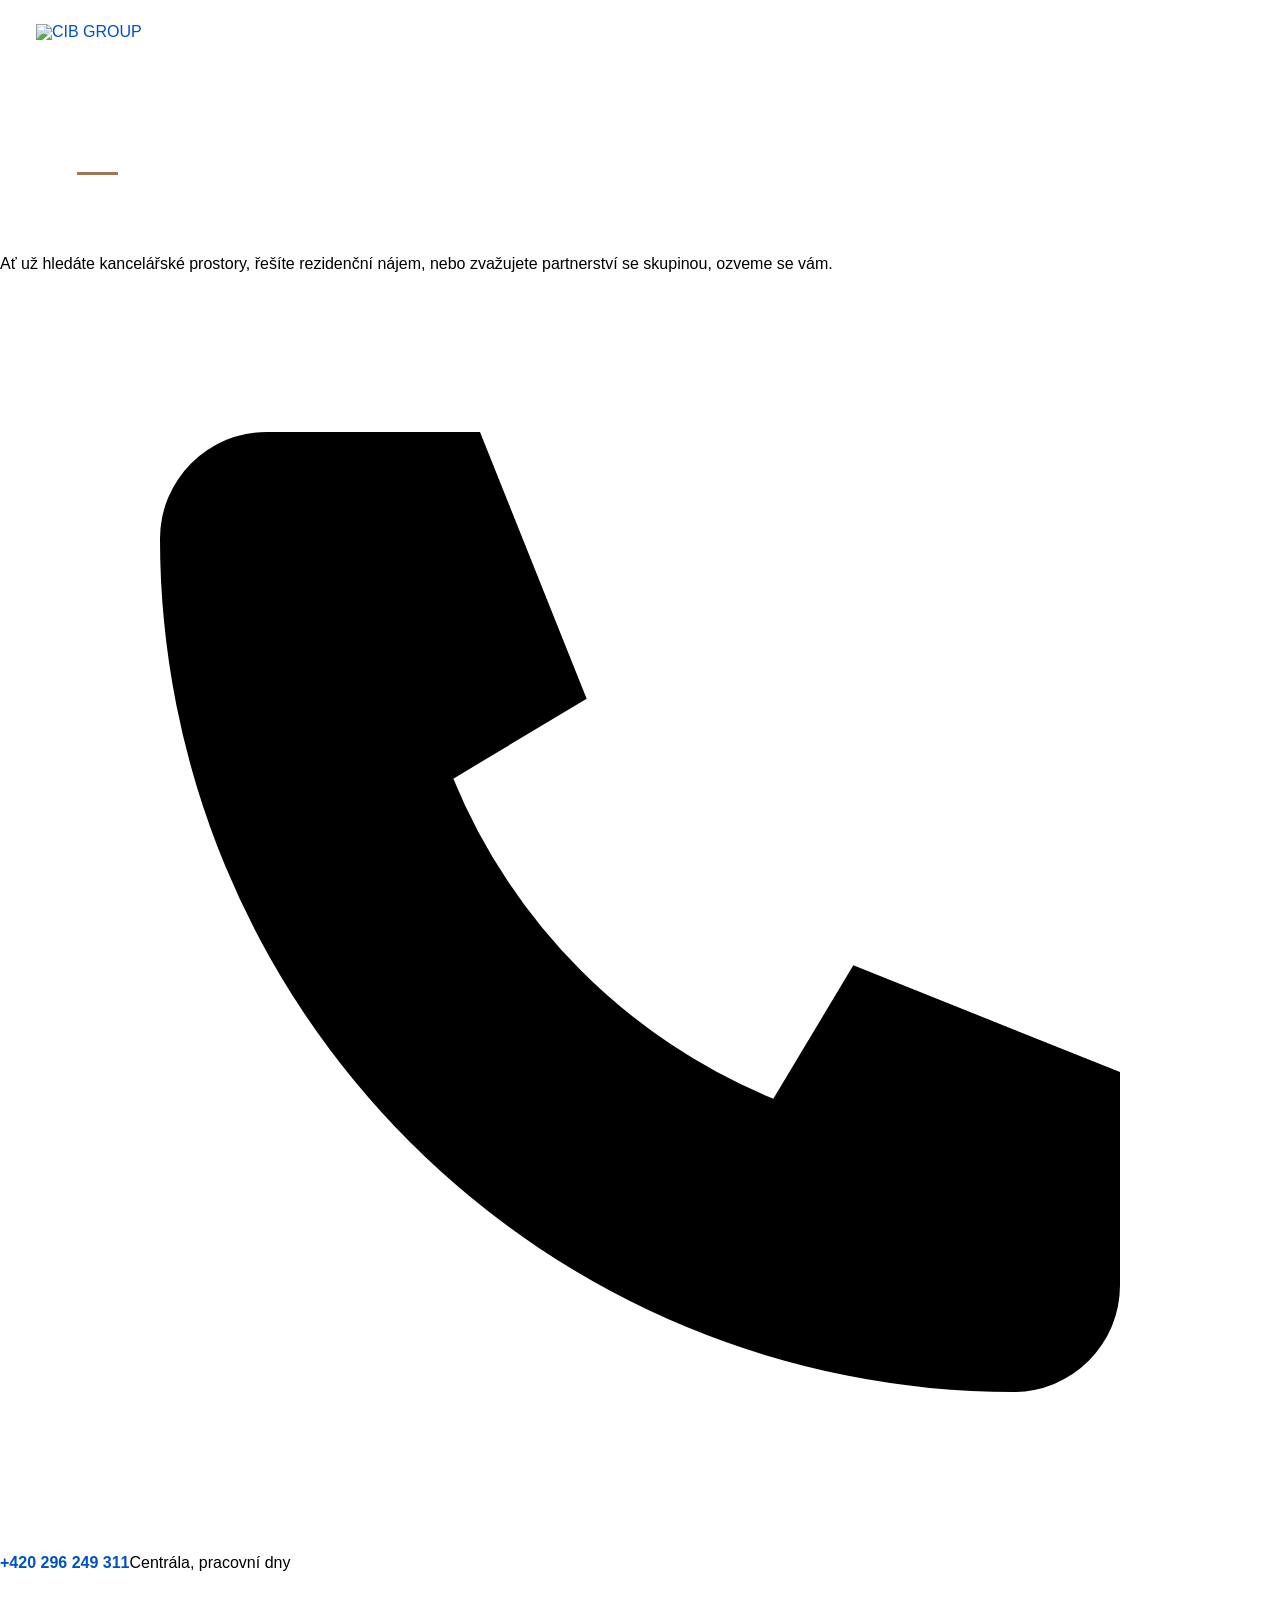
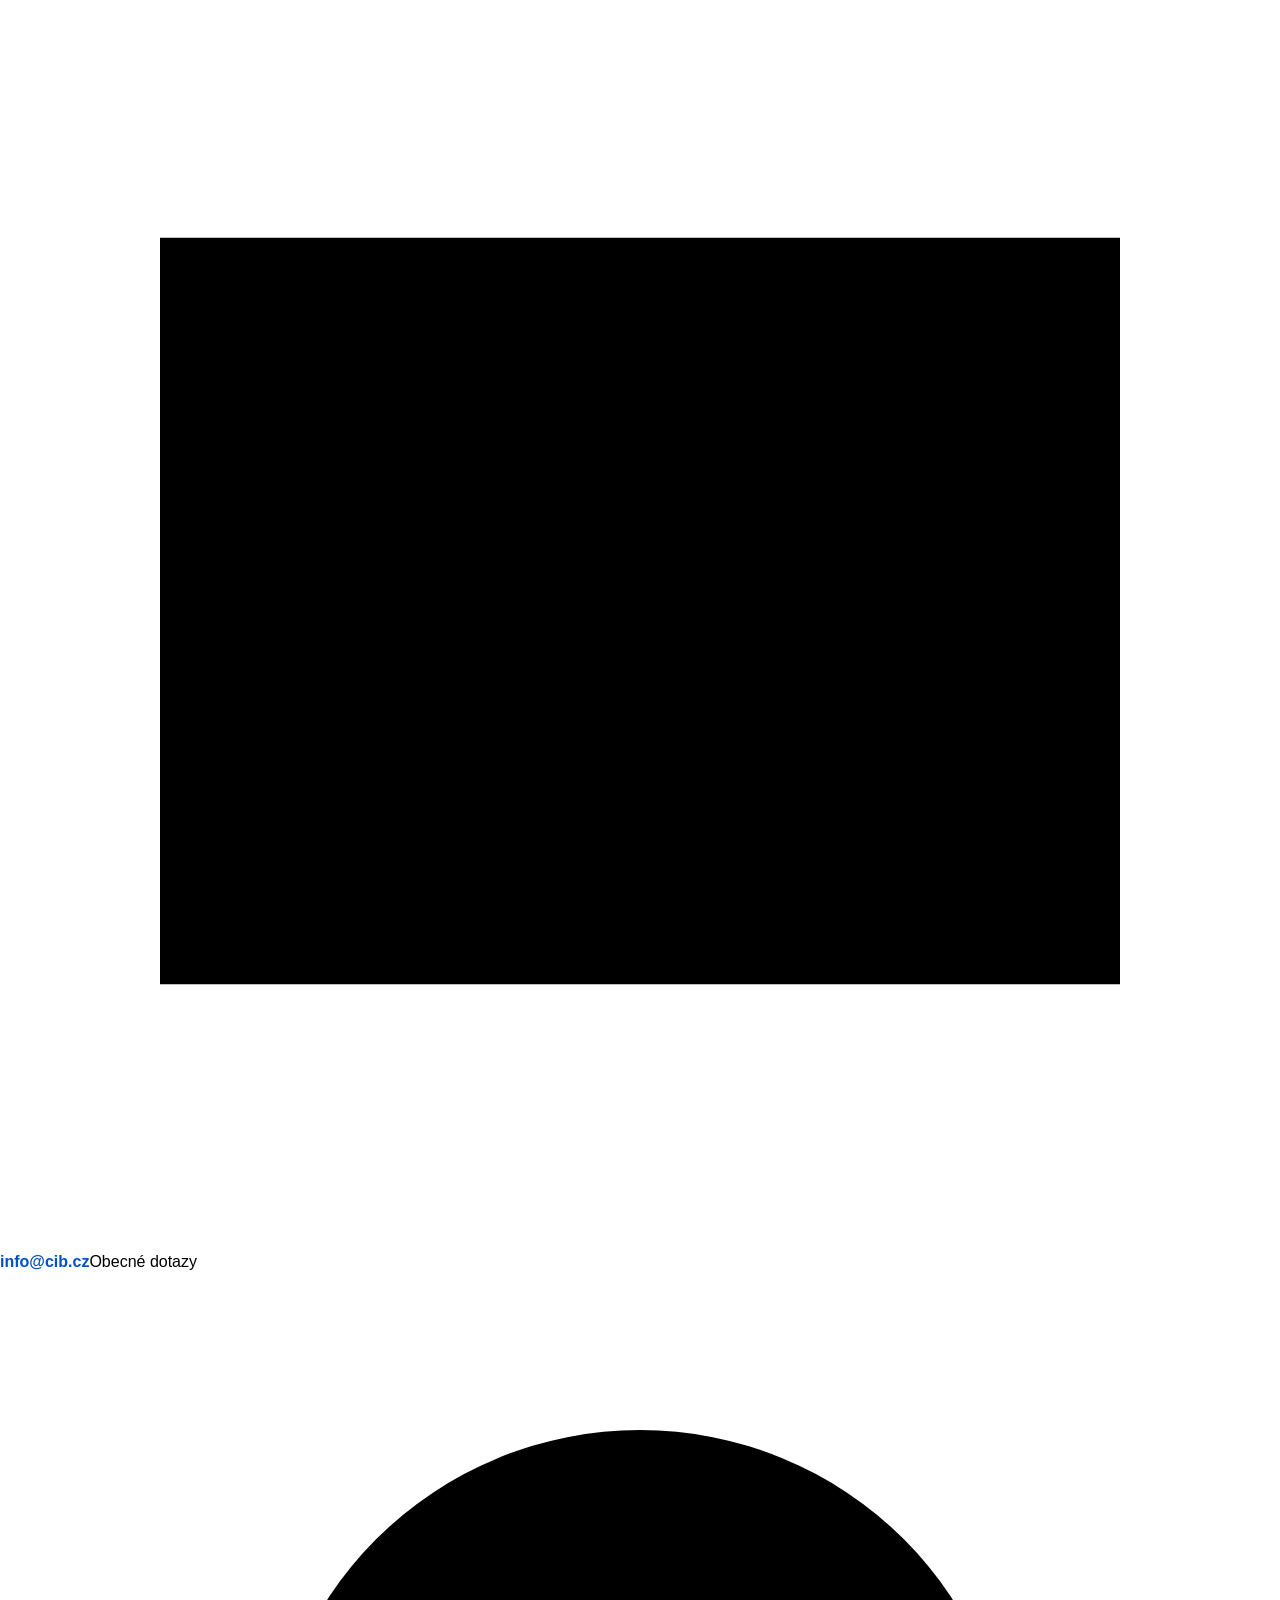
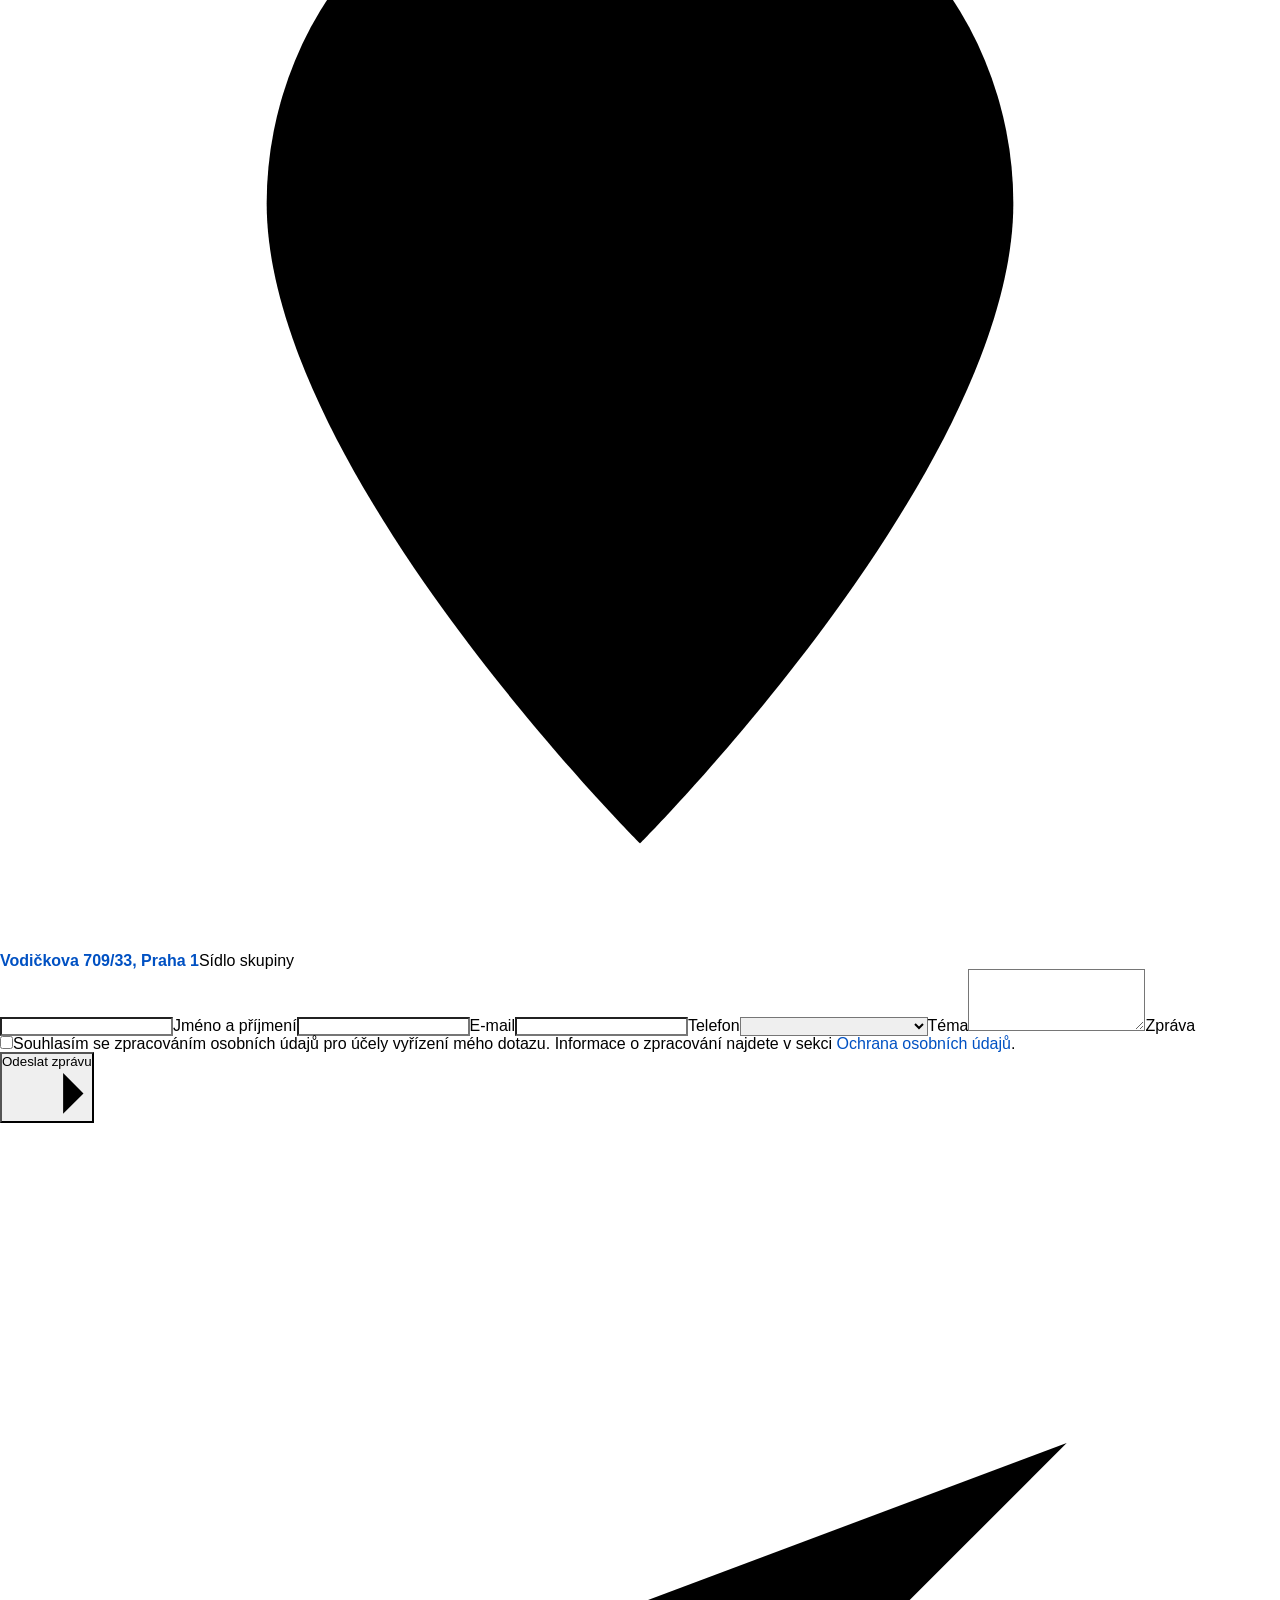
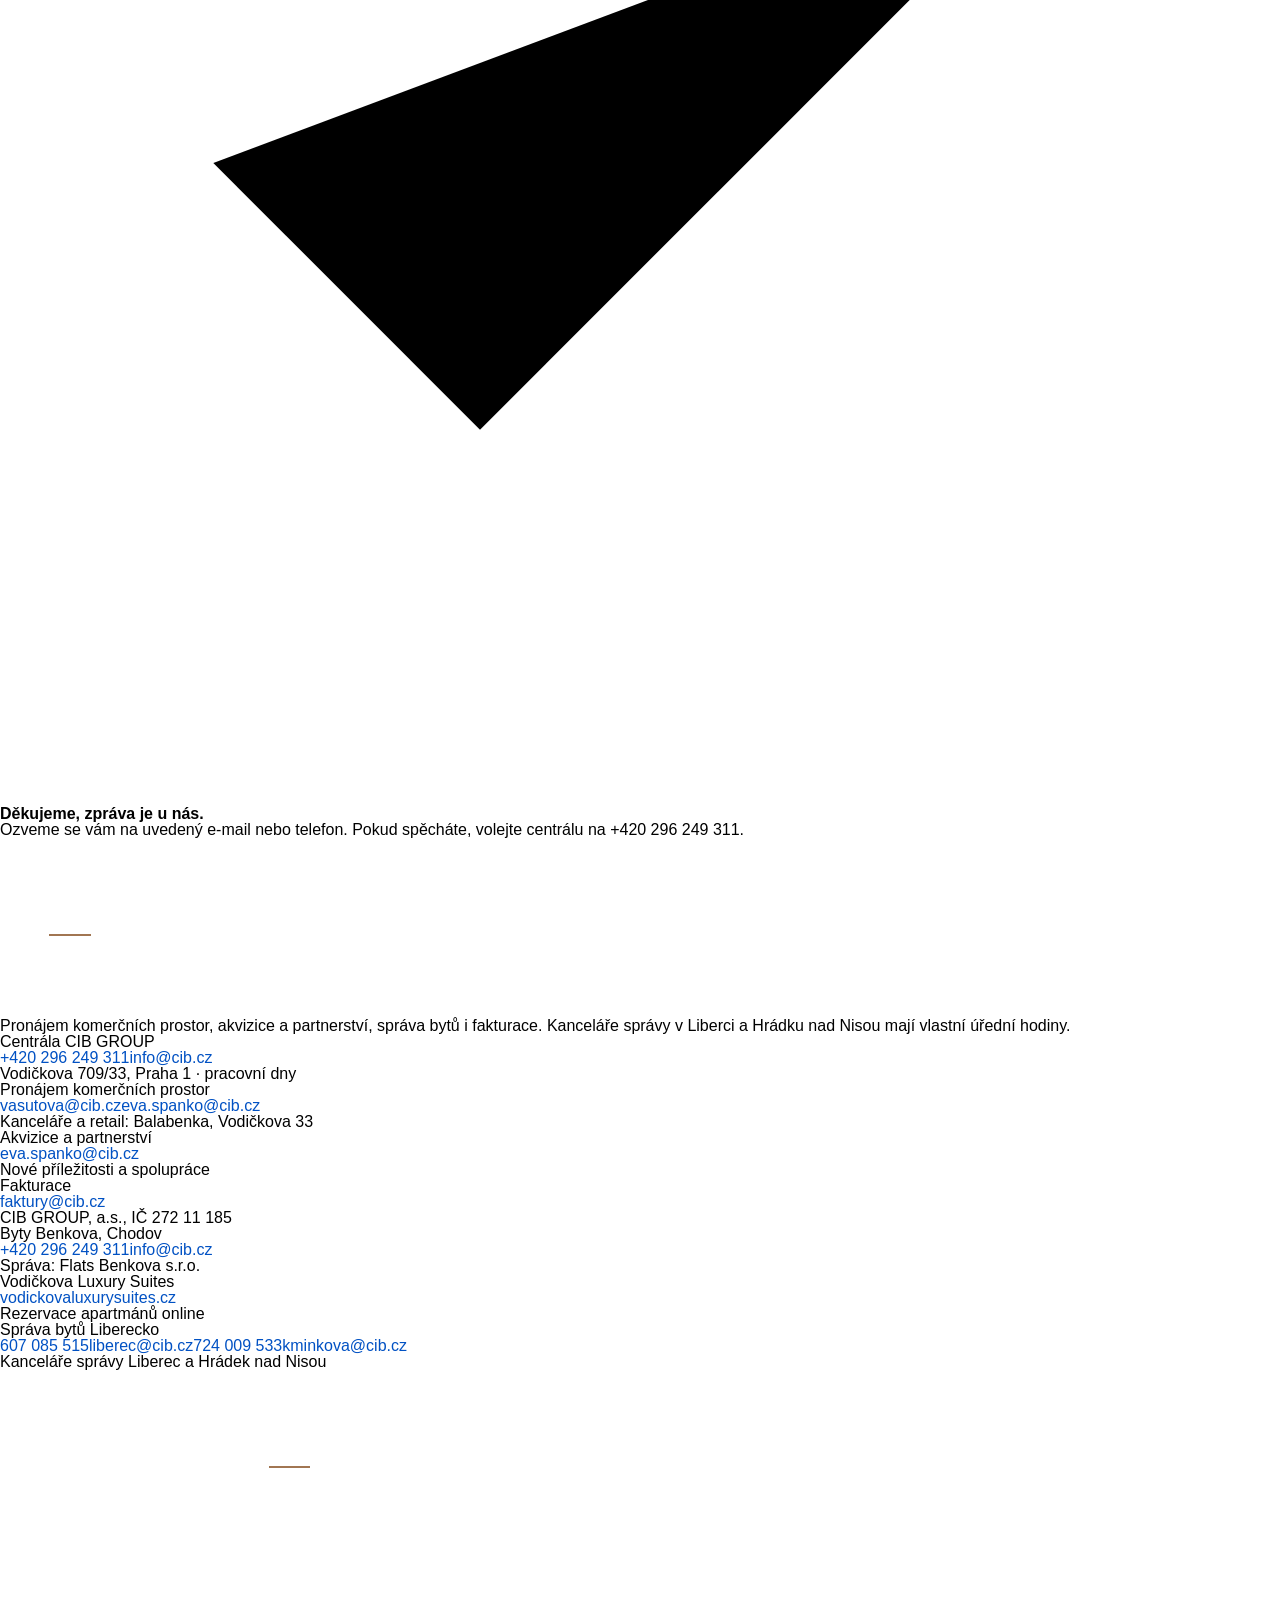
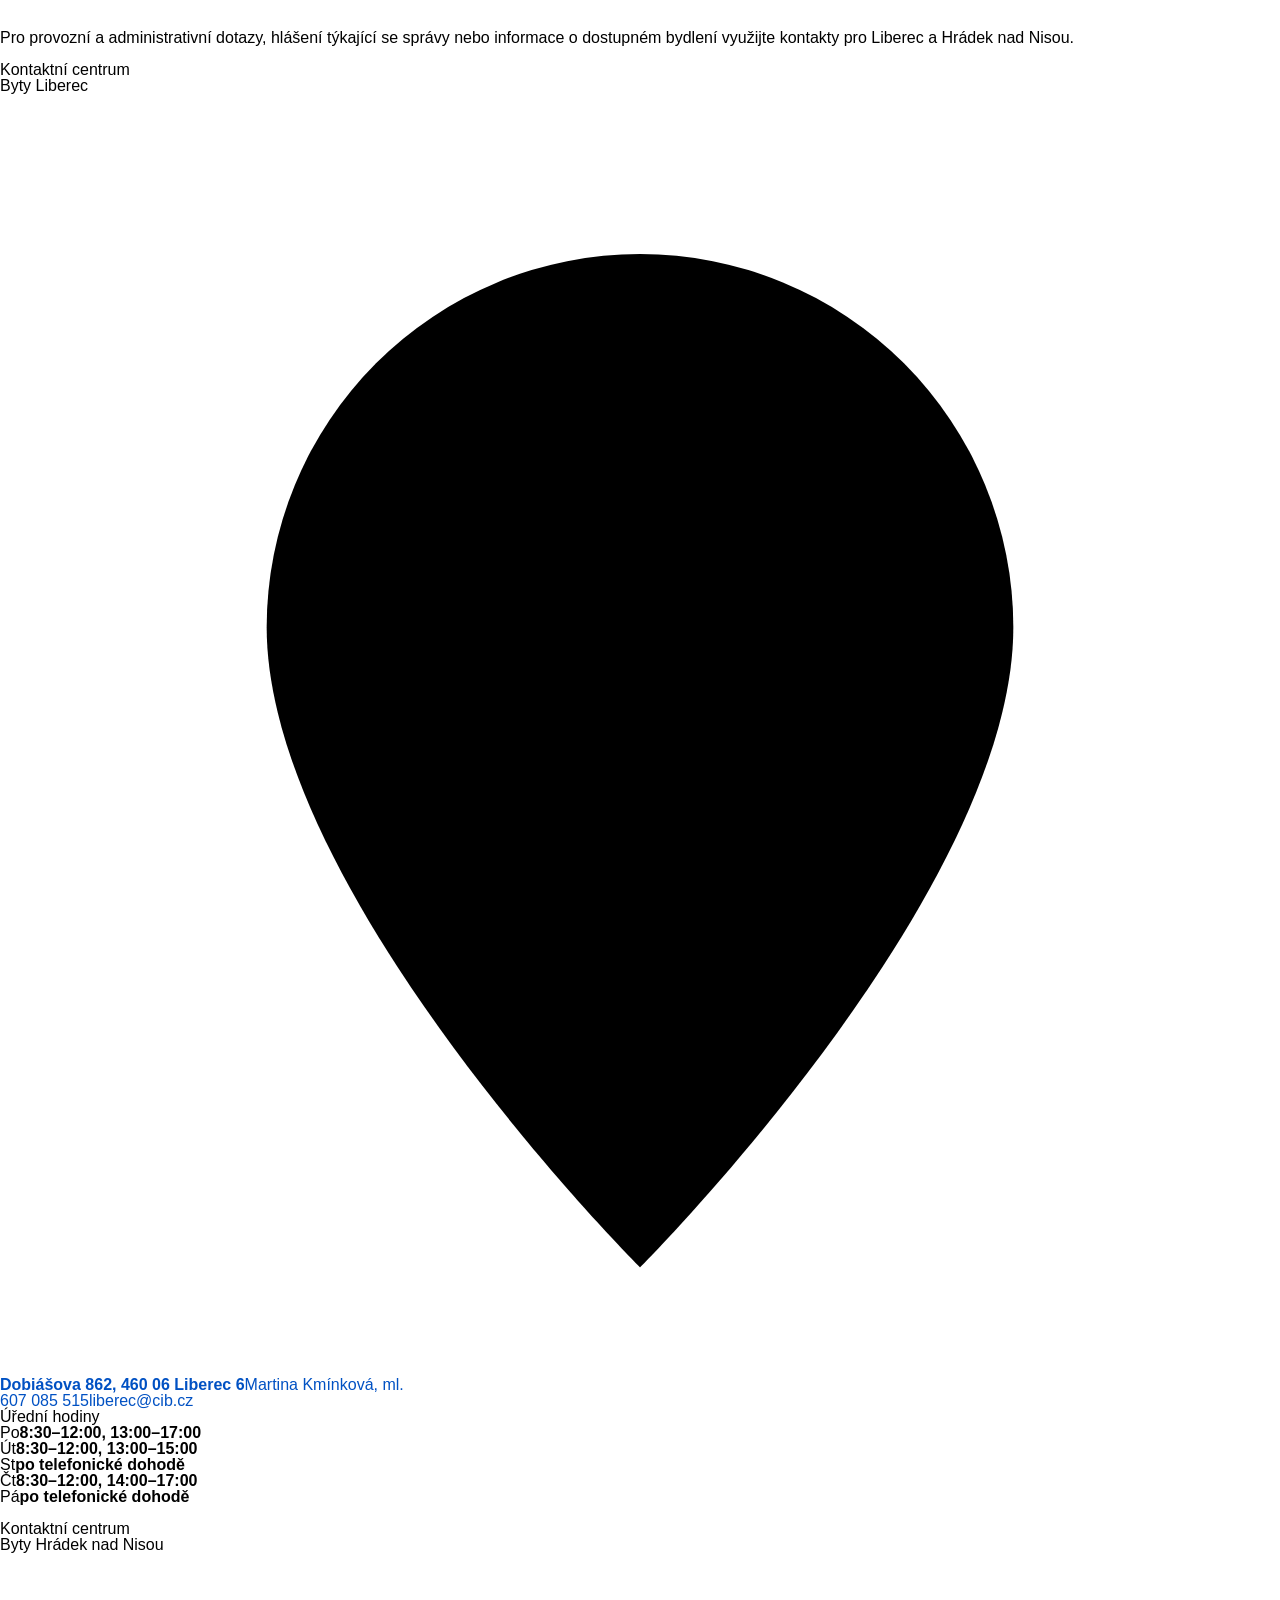
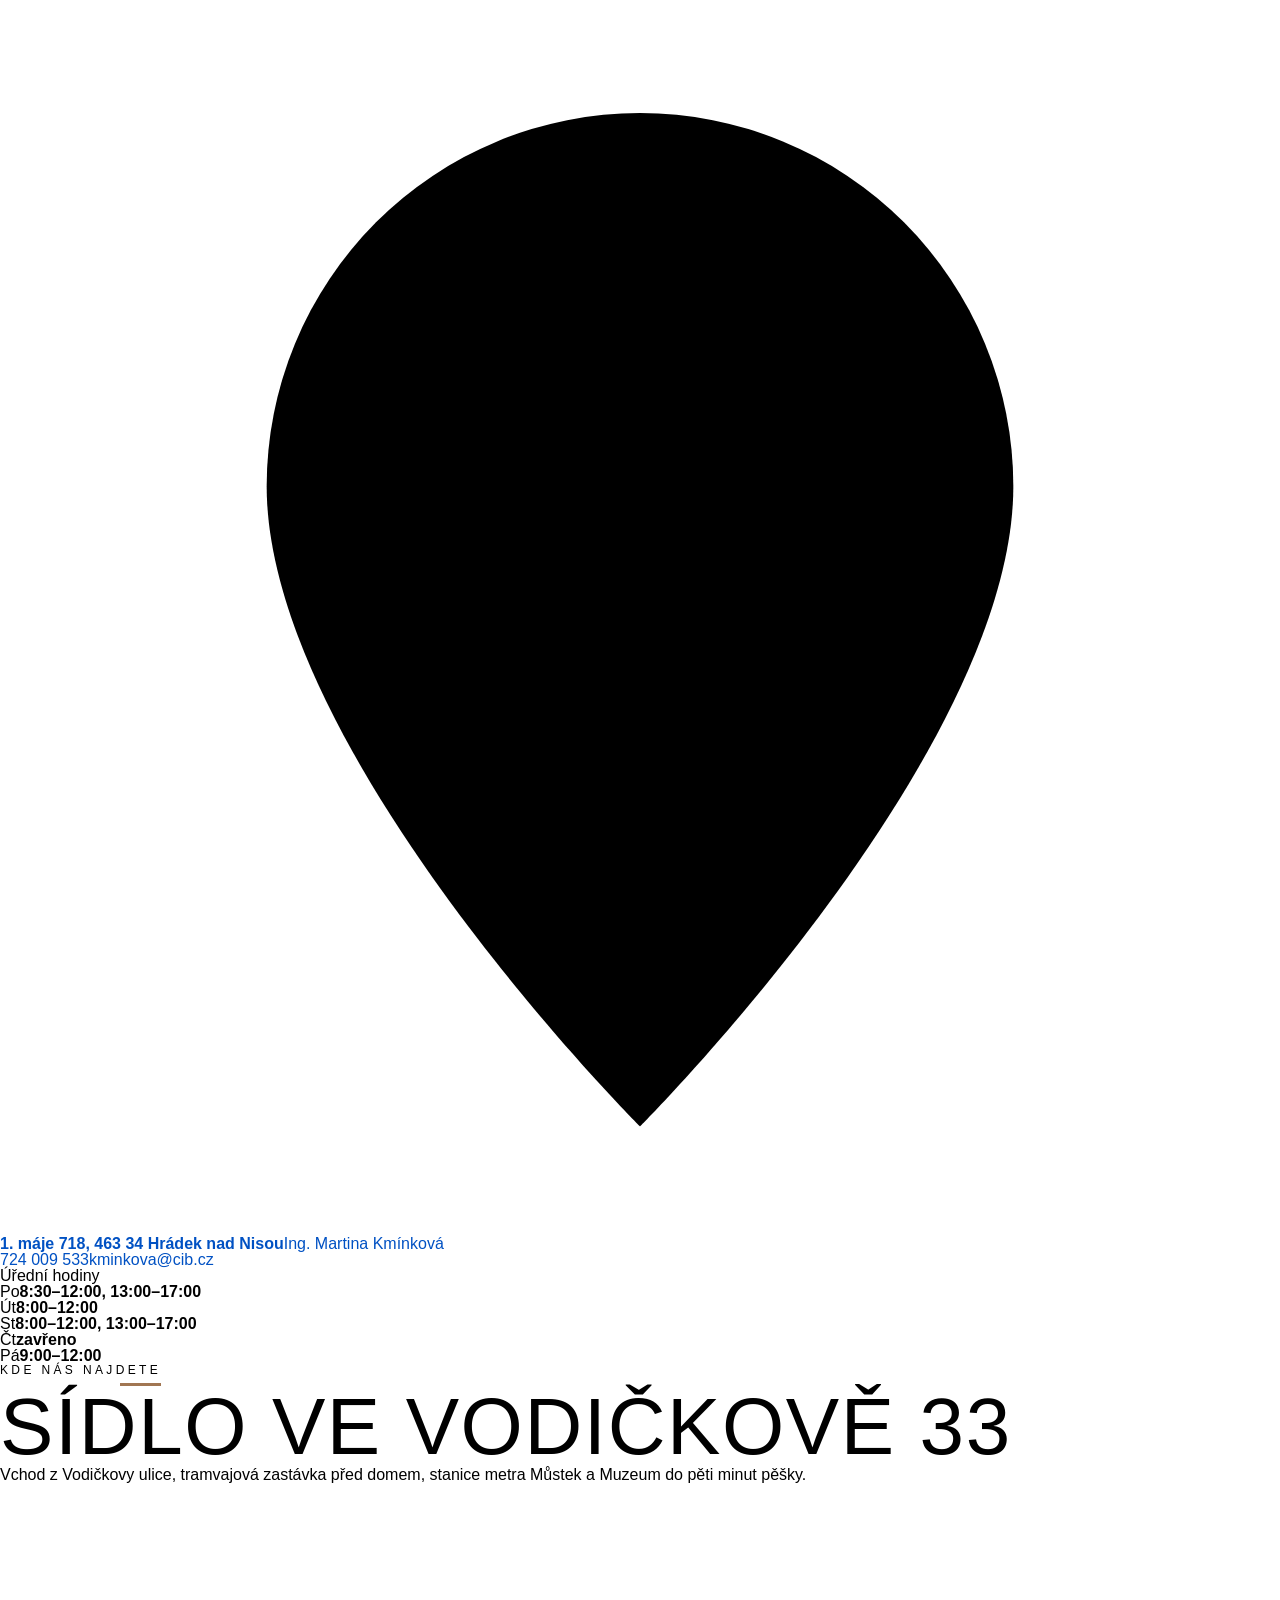
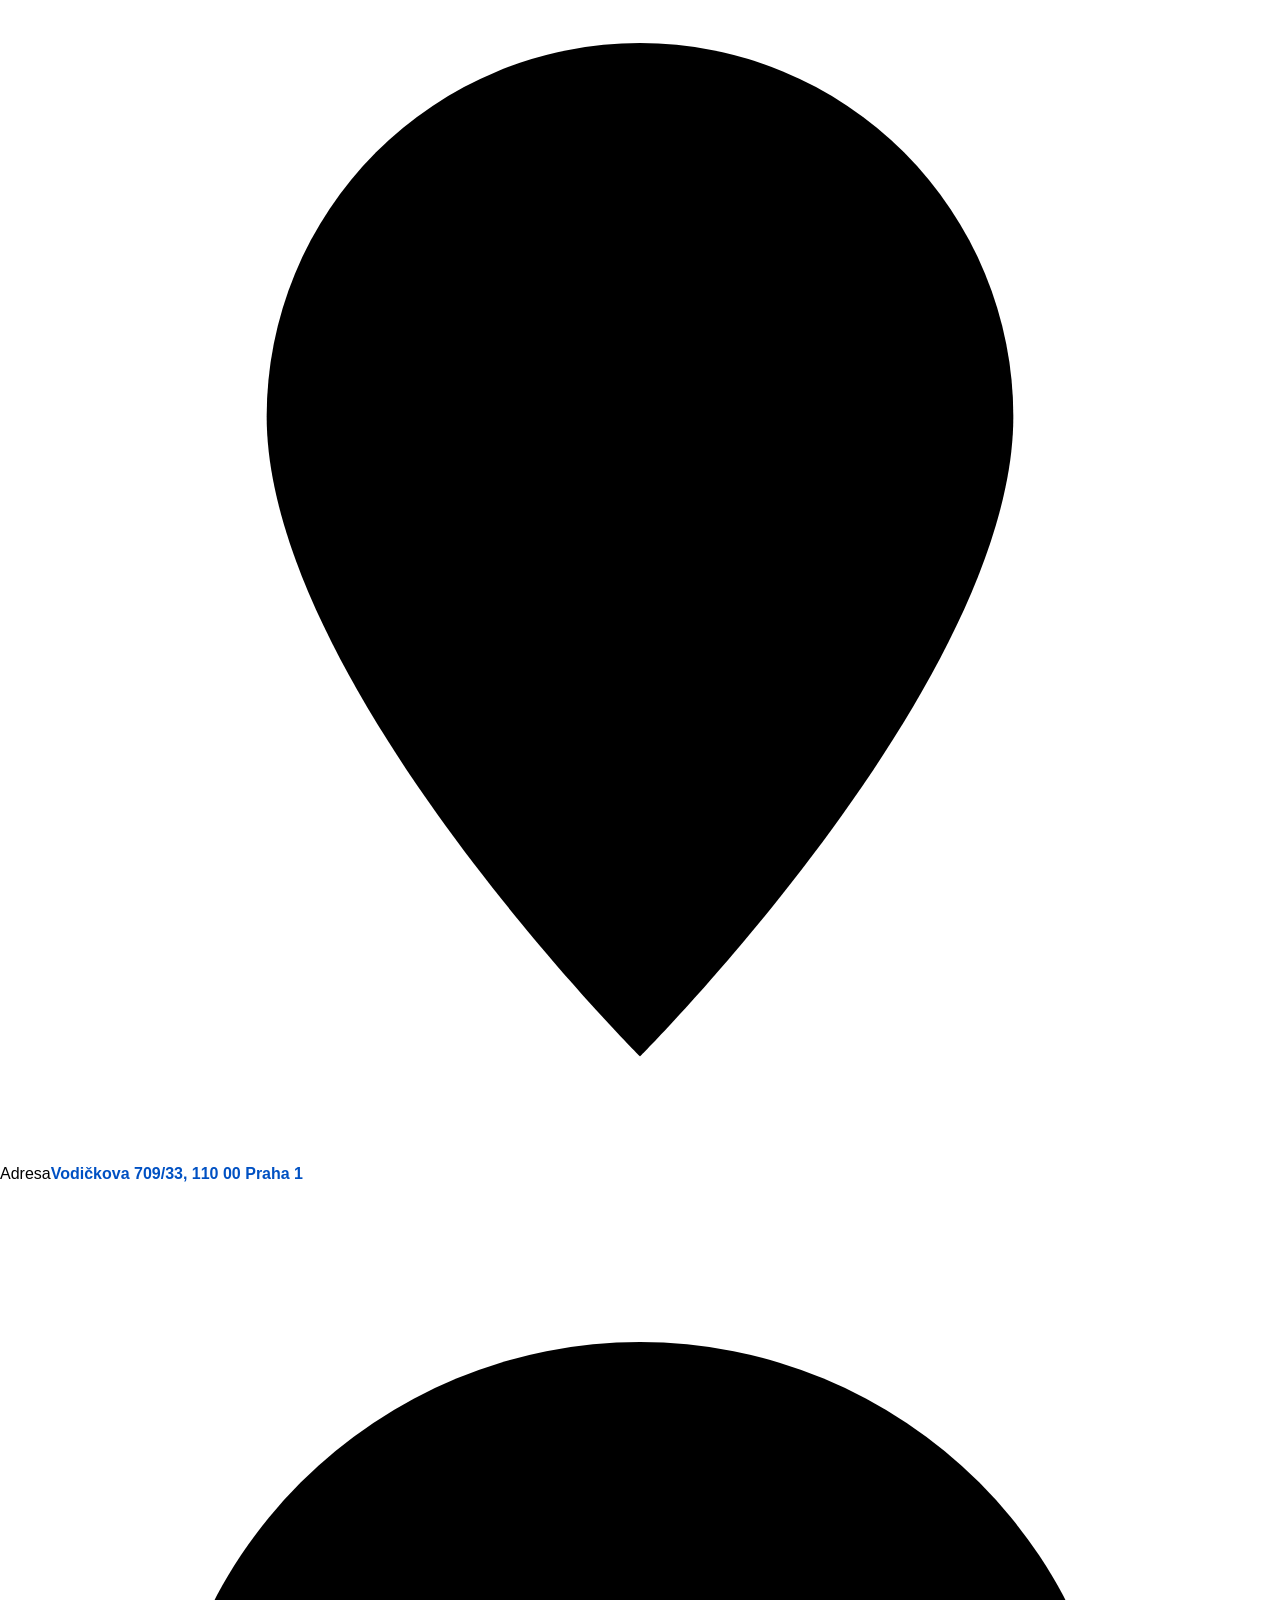
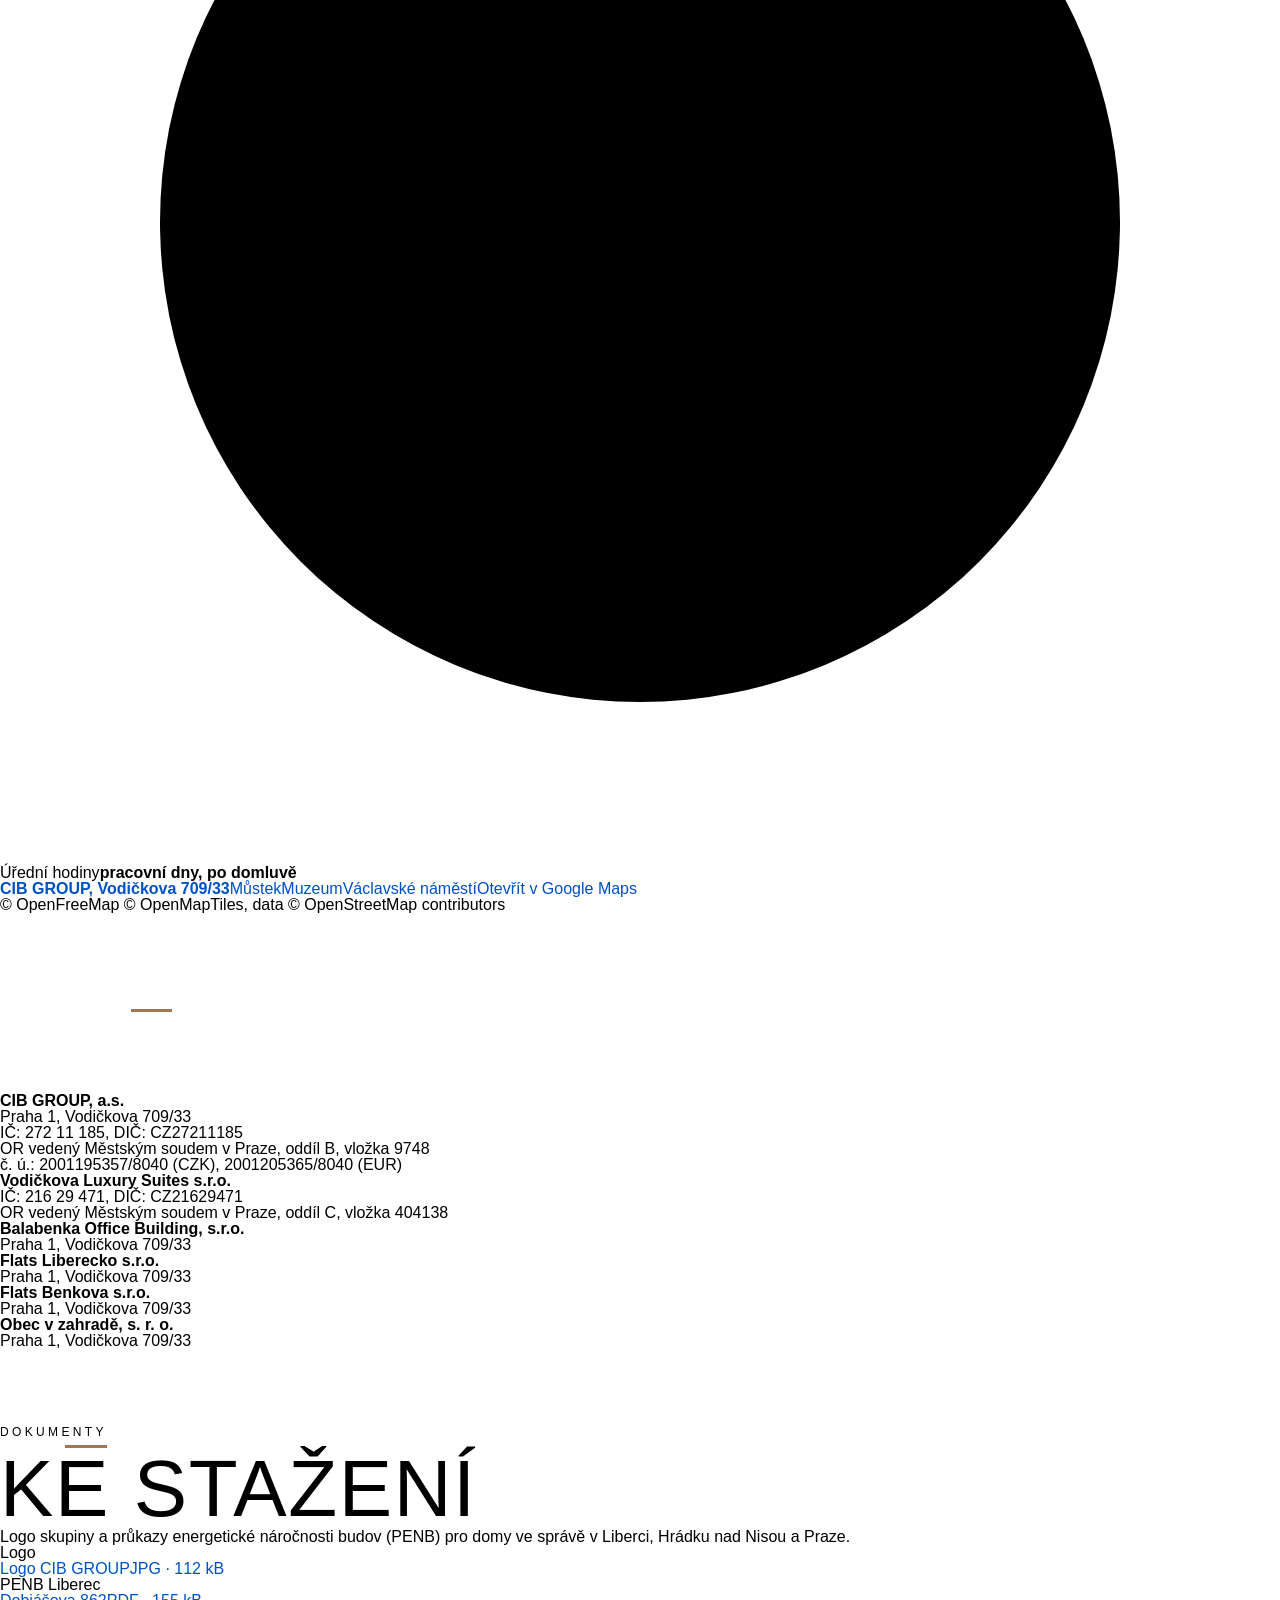
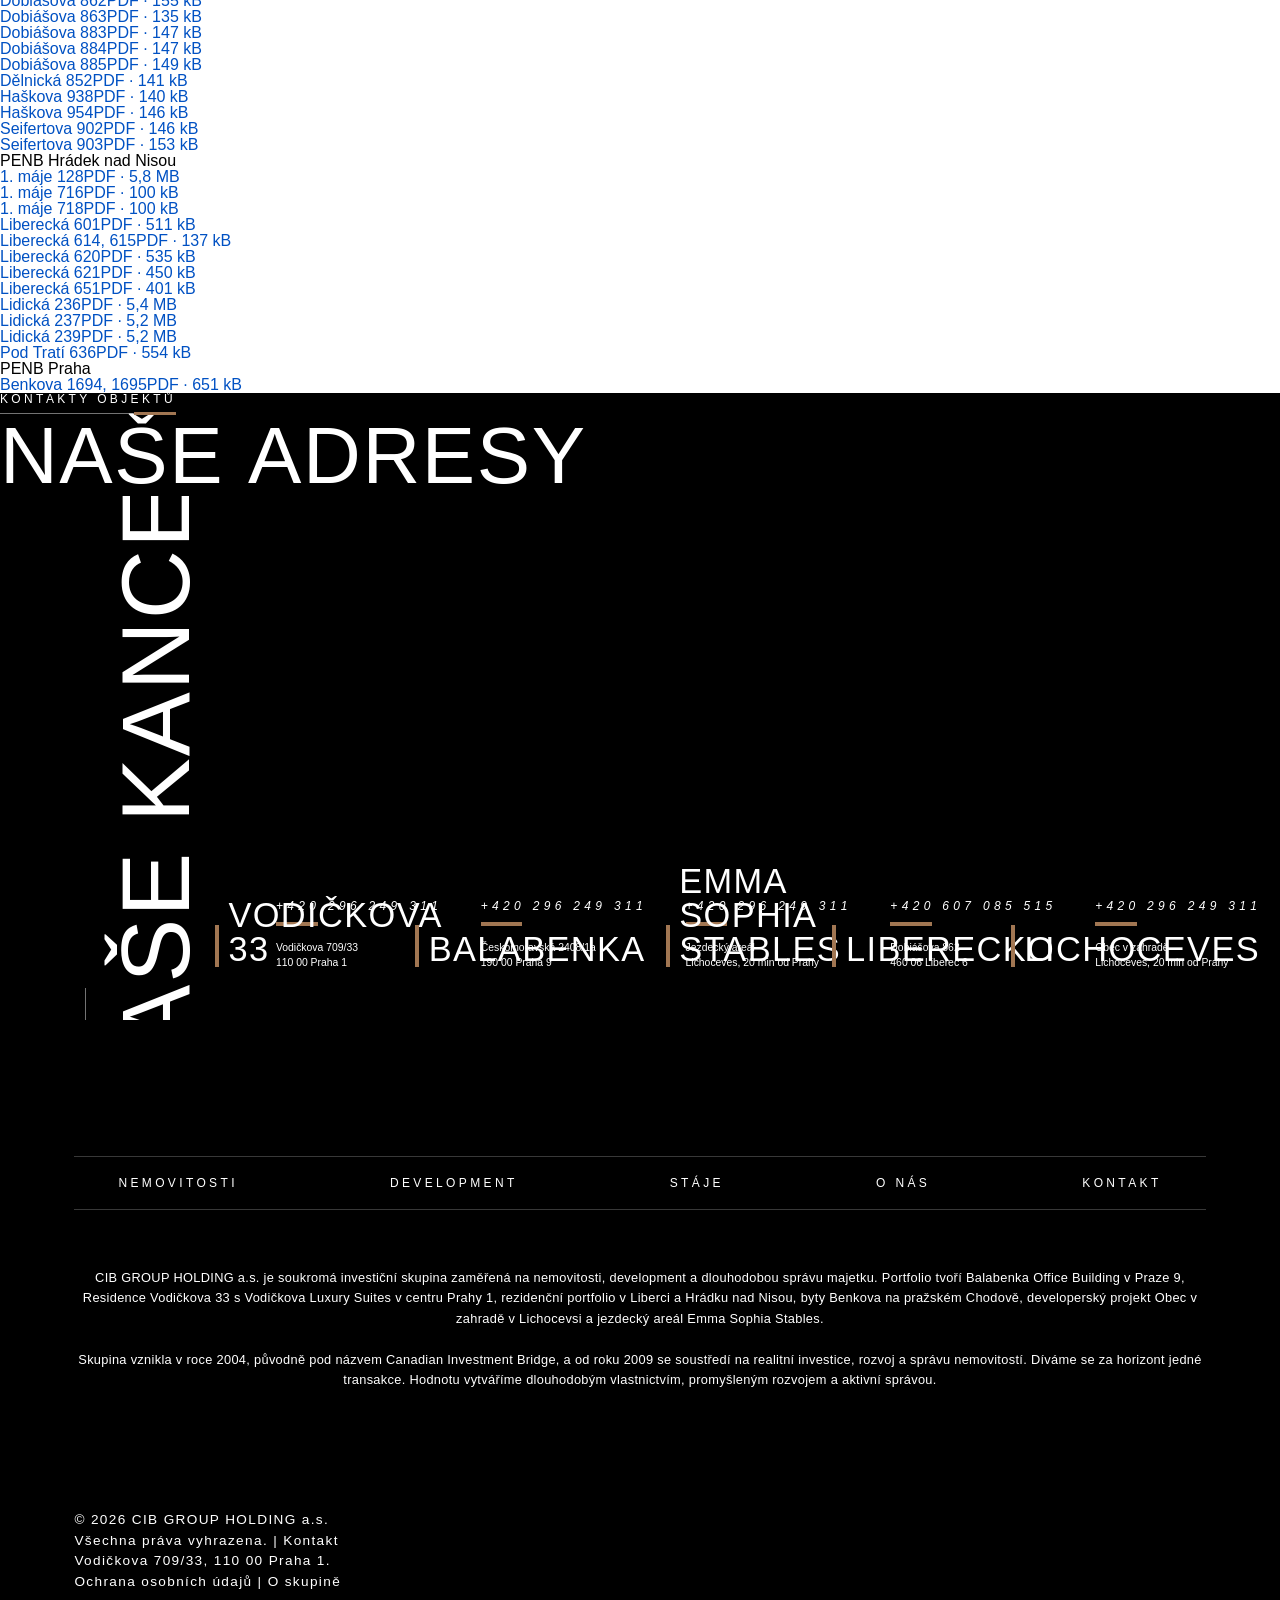
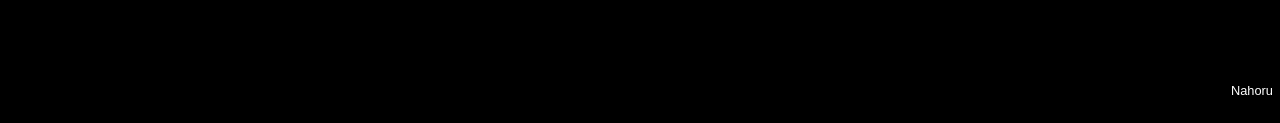
==== commit e417abeb: "v2: Kontakt hero jako video z centrály ve V33" ====
--- a/kontakt/index.html
+++ b/kontakt/index.html
@@ -42,7 +42,7 @@
 #pojo-a11y-toolbar .pojo-a11y-toolbar-overlay{ background-color: #ffffff;}
 #pojo-a11y-toolbar .pojo-a11y-toolbar-overlay ul.pojo-a11y-toolbar-items li.pojo-a11y-toolbar-item a, #pojo-a11y-toolbar .pojo-a11y-toolbar-overlay p.pojo-a11y-toolbar-title{ color: #333333;}
 #pojo-a11y-toolbar .pojo-a11y-toolbar-overlay ul.pojo-a11y-toolbar-items li.pojo-a11y-toolbar-item a.active{ background-color: #4054b2;	color: #ffffff;}
-@media (max-width: 767px) { #pojo-a11y-toolbar { top: 50px !important; } }</style><link rel="icon" href="/propozice-cib-next-v2/assets/wc-monogram-150x143-29c957.png" sizes="32x32" /> <link rel="icon" href="/propozice-cib-next-v2/assets/wc-monogram-a5688d.png" sizes="192x192" /> <link rel="apple-touch-icon" href="/propozice-cib-next-v2/assets/wc-monogram-a5688d.png" /> <meta name="msapplication-TileImage" content="/propozice-cib-next-v2/assets/wc-monogram-a5688d.png" /> <noscript><style>.perfmatters-lazy[data-src]{display:none !important;}</style></noscript><style>body .perfmatters-lazy-css-bg:not([data-ll-status=entered]),body .perfmatters-lazy-css-bg:not([data-ll-status=entered]) *,body .perfmatters-lazy-css-bg:not([data-ll-status=entered])::before,body .perfmatters-lazy-css-bg:not([data-ll-status=entered])::after,body .perfmatters-lazy-css-bg:not([data-ll-status=entered]) *::before,body .perfmatters-lazy-css-bg:not([data-ll-status=entered]) *::after{background-image:none!important;will-change:transform;transition:opacity 0.025s ease-in,transform 0.025s ease-in!important;}</style><link rel="stylesheet" href="/propozice-cib-next-v2/assets/cib-b-e2b68beb11.css"><link rel="stylesheet" href="/propozice-cib-next-v2/assets/cib-mobile.css?v=202610181609" media="(max-width:991px)"><link rel="stylesheet" href="/propozice-cib-next-v2/assets/cib-v2.css?v=10181632"></head> <body class="cib-sub home blog wp-theme-sc-ogroupcom home-container"> <script defer src="[data-uri]"></script><div id="aios-mobile-header-wrapper-698b636bd0c70" class="aios-mobile-header-2 aios-mobile-header-wrapper aios-mobile-header-wrapper-breakpoint-992"> <div class="amh-fixed-header-nav amh-area-wrap"> <div class="amh-header-buttons amh-3a amh-clearfix"> <div class="amh-navigation-trigger" data-menu-open role="button" tabindex="0" aria-label="Otevřít menu"><div class="ai-font-menu"></div></div> <div class="amh-center"> <a href="tel:+420296249311" class="amh-phone"><span class="ai-font-phone"><span class="amh-phone-text-hide">+420 296 249 311</span></span></a> </div> <div class="amh-header-right-btn"> <a class="asis-mailto-obfuscated-email-hidden asis-mailto-obfuscated-email " aria-label="info(at)cib(dotted)cz" data-value="info(at)cib(dotted)cz"><span class="amh-email"><span class="ai-font-envelope-f"><span class="amh-email-text-hide">info(at)cib(dotted)cz</span></span></span></a> </div> </div> <div class="amh-navigation amh-nav-1"> <div class="menu-main-nav-container"><ul id="amh-menu-cib" class="amh-menu"><li class=""><a href="/propozice-cib-next-v2/" data-title="Domů">Domů</a></li> <li class="menu-item menu-item-type-post_type menu-item-object-page menu-item-has-children"><a href="/propozice-cib-next-v2/nemovitosti/" data-title="Nemovitosti">Nemovitosti</a> <ul class="sub-menu"><li class="menu-item menu-item-type-post_type menu-item-object-page"><a href="/propozice-cib-next-v2/nemovitosti/balabenka/" data-title="Balabenka Office Building">Balabenka Office Building</a></li> <li class="menu-item menu-item-type-post_type menu-item-object-page"><a href="/propozice-cib-next-v2/nemovitosti/vodickova-33/" data-title="Vodičkova 33">Vodičkova 33</a></li> <li class="menu-item menu-item-type-post_type menu-item-object-page"><a href="/propozice-cib-next-v2/nemovitosti/vodickova-luxury-suites/" data-title="Vodičkova Luxury Suites">Vodičkova Luxury Suites</a></li> <li class="menu-item menu-item-type-post_type menu-item-object-page"><a href="/propozice-cib-next-v2/nemovitosti/sprava-bytu-liberec/" data-title="Správa bytů Liberecko">Správa bytů Liberecko</a></li> <li class="menu-item menu-item-type-post_type menu-item-object-page"><a href="/propozice-cib-next-v2/nemovitosti/sprava-bytu-praha/" data-title="Správa bytů Praha">Správa bytů Praha</a></li> </ul> </li> <li class="menu-item menu-item-type-post_type menu-item-object-page menu-item-has-children"><a href="/propozice-cib-next-v2/development/lichoceves/" data-title="Development">Development</a> <ul class="sub-menu"><li class="menu-item menu-item-type-post_type menu-item-object-page"><a href="/propozice-cib-next-v2/development/lichoceves/" data-title="Obec v zahradě">Obec v zahradě</a></li> </ul> </li> <li class="menu-item menu-item-type-post_type menu-item-object-page menu-item-has-children"><a href="/propozice-cib-next-v2/staje/emma-sophia-stables/" data-title="Stáje">Stáje</a> <ul class="sub-menu"><li class="menu-item menu-item-type-post_type menu-item-object-page"><a href="/propozice-cib-next-v2/staje/emma-sophia-stables/" data-title="Emma Sophia Stables">Emma Sophia Stables</a></li> </ul> </li> <li class="menu-item menu-item-type-post_type menu-item-object-page"><a href="/propozice-cib-next-v2/o-nas/" data-title="O nás">O nás</a></li> <li class="menu-item menu-item-type-post_type menu-item-object-page"><a href="/propozice-cib-next-v2/kontakt/" data-title="Kontakt">Kontakt</a></li> </ul></div> </div> </div> <script defer src="[data-uri]"></script> </div> <div id="main-wrapper"> <header class="main-header"> <div class="header-inner"> <div class="header-logo"> <div class="textwidget custom-html-widget"><a href="/propozice-cib-next-v2/" aria-label="CIB GROUP"> <img data-perfmatters-preload width="226" height="48" src="/propozice-cib-next-v2/assets/cib-logo-main.webp?v=6" alt="CIB GROUP" class="img-responsive skip-lazyload site-main-logo" fetchpriority decoding="async"> </a></div> </div> <nav class="header-nav notranslate"> <div class="menu-main-nav-container"><ul id="menu-main-nav" class="header-nav"><li class="menu-item menu-item-type-post_type menu-item-object-page menu-item-has-children"><a href="/propozice-cib-next-v2/nemovitosti/" data-title="Nemovitosti">Nemovitosti</a> <ul class="sub-menu"><li class="menu-item menu-item-type-post_type menu-item-object-page"><a href="/propozice-cib-next-v2/nemovitosti/balabenka/" data-title="Balabenka Office Building">Balabenka Office Building</a></li> <li class="menu-item menu-item-type-post_type menu-item-object-page"><a href="/propozice-cib-next-v2/nemovitosti/vodickova-33/" data-title="Vodičkova 33">Vodičkova 33</a></li> <li class="menu-item menu-item-type-post_type menu-item-object-page"><a href="/propozice-cib-next-v2/nemovitosti/vodickova-luxury-suites/" data-title="Vodičkova Luxury Suites">Vodičkova Luxury Suites</a></li> <li class="menu-item menu-item-type-post_type menu-item-object-page"><a href="/propozice-cib-next-v2/nemovitosti/sprava-bytu-liberec/" data-title="Správa bytů Liberecko">Správa bytů Liberecko</a></li> <li class="menu-item menu-item-type-post_type menu-item-object-page"><a href="/propozice-cib-next-v2/nemovitosti/sprava-bytu-praha/" data-title="Správa bytů Praha">Správa bytů Praha</a></li> </ul> </li> <li class="menu-item menu-item-type-post_type menu-item-object-page menu-item-has-children"><a href="/propozice-cib-next-v2/development/lichoceves/" data-title="Development">Development</a> <ul class="sub-menu"><li class="menu-item menu-item-type-post_type menu-item-object-page"><a href="/propozice-cib-next-v2/development/lichoceves/" data-title="Obec v zahradě">Obec v zahradě</a></li> </ul> </li> <li class="menu-item menu-item-type-post_type menu-item-object-page menu-item-has-children"><a href="/propozice-cib-next-v2/staje/emma-sophia-stables/" data-title="Stáje">Stáje</a> <ul class="sub-menu"><li class="menu-item menu-item-type-post_type menu-item-object-page"><a href="/propozice-cib-next-v2/staje/emma-sophia-stables/" data-title="Emma Sophia Stables">Emma Sophia Stables</a></li> </ul> </li> <li class="menu-item menu-item-type-post_type menu-item-object-page"><a href="/propozice-cib-next-v2/o-nas/" data-title="O nás">O nás</a></li> <li class="menu-item menu-item-type-post_type menu-item-object-page"><a href="/propozice-cib-next-v2/kontakt/" data-title="Kontakt">Kontakt</a></li> </ul></div> </nav> <div class="header-mobile-content"> <div class="header-contact-details"> <div class="header-contact-details-wrap"> <div class="textwidget custom-html-widget"><div class="header-contact-details-wrap-inner"> <ul> <li> <a href="tel:+420296249311" class="aios-ai-phone " aria-label="+1.+420 296 249 311"> <em class="ai-font-phone"></em> <span class="hidden">+420 296 249 311</span> </a> </li> <li> <a class="asis-mailto-obfuscated-email " data-value="info(at)cib(dotted)cz" href="#" aria-label="info(at)cib(dotted)cz"> <em class="ai-font-envelope"></em> <span class="hidden">info(at)cib(dotted)cz</span> </a> </li> </ul> </div></div> </div> </div> <button type="button" class="header-burger-menu" data-menu-open aria-haspopup="dialog" aria-expanded="false" aria-controls="vp-menu" aria-label="Otevřít menu" style="background:none;border:0;padding:0;color:inherit"><span class="hb" aria-hidden="true"><i></i><i></i><i></i></span></button> </div> </div> </header> <div class="site-offcanvas" hidden><div class="offcanvas-backdrop"></div> <div class="slide-menu-content"> <div class="slide-menu-inner-content"> <div class="slide-menu-content-holder"> <div class="close-burger-menu" data-offcanvas-slide="in"> <span class="ai-font-close-b"></span> </div> <div class="slide-menu-content-inner"> <div class="slide-menu-content-inner-top"> <div class="slide-menu-logo-mobile hidden-lg hidden-md"> <div class="textwidget custom-html-widget"><div class="slider-logo"> <a href="/propozice-cib-next-v2/" aria-label="CIB GROUP"> <img data-perfmatters-preload width="1032" height="220" src="/propozice-cib-next-v2/assets/cib-logo-footer.webp?v=6" alt="CIB GROUP" class="img-responsive"> </a> </div></div> </div> <div class="b-menu"> <div class="menu-burger-menu-container"><ul id="slidenav" class="menu"><li class="menu-item menu-item-type-post_type menu-item-object-page menu-item-has-children"><a href="/propozice-cib-next-v2/nemovitosti/" data-title="Nemovitosti">Nemovitosti</a> <ul class="sub-menu"><li class="menu-item menu-item-type-post_type menu-item-object-page"><a href="/propozice-cib-next-v2/nemovitosti/balabenka/" data-title="Balabenka Office Building">Balabenka Office Building</a></li> <li class="menu-item menu-item-type-post_type menu-item-object-page"><a href="/propozice-cib-next-v2/nemovitosti/vodickova-33/" data-title="Vodičkova 33">Vodičkova 33</a></li> <li class="menu-item menu-item-type-post_type menu-item-object-page"><a href="/propozice-cib-next-v2/nemovitosti/vodickova-luxury-suites/" data-title="Vodičkova Luxury Suites">Vodičkova Luxury Suites</a></li> <li class="menu-item menu-item-type-post_type menu-item-object-page"><a href="/propozice-cib-next-v2/nemovitosti/sprava-bytu-liberec/" data-title="Správa bytů Liberecko">Správa bytů Liberecko</a></li> <li class="menu-item menu-item-type-post_type menu-item-object-page"><a href="/propozice-cib-next-v2/nemovitosti/sprava-bytu-praha/" data-title="Správa bytů Praha">Správa bytů Praha</a></li> </ul> </li> <li class="menu-item menu-item-type-post_type menu-item-object-page menu-item-has-children"><a href="/propozice-cib-next-v2/development/lichoceves/" data-title="Development">Development</a> <ul class="sub-menu"><li class="menu-item menu-item-type-post_type menu-item-object-page"><a href="/propozice-cib-next-v2/development/lichoceves/" data-title="Obec v zahradě">Obec v zahradě</a></li> </ul> </li> <li class="menu-item menu-item-type-post_type menu-item-object-page menu-item-has-children"><a href="/propozice-cib-next-v2/staje/emma-sophia-stables/" data-title="Stáje">Stáje</a> <ul class="sub-menu"><li class="menu-item menu-item-type-post_type menu-item-object-page"><a href="/propozice-cib-next-v2/staje/emma-sophia-stables/" data-title="Emma Sophia Stables">Emma Sophia Stables</a></li> </ul> </li> <li class="menu-item menu-item-type-post_type menu-item-object-page"><a href="/propozice-cib-next-v2/o-nas/" data-title="O nás">O nás</a></li> <li class="menu-item menu-item-type-post_type menu-item-object-page"><a href="/propozice-cib-next-v2/kontakt/" data-title="Kontakt">Kontakt</a></li> </ul></div> </div> <div class="slide-menu-content-contact-details"> <div class="textwidget custom-html-widget"><div class="slide-menu-content-contact-details-inner"> <div class="slider-logo hidden-sm hidden-xs"> <a href="/propozice-cib-next-v2/" aria-label="CIB GROUP"> <img width="1032" height="220" src="/propozice-cib-next-v2/assets/cib-logo-footer.webp?v=6" alt="CIB GROUP" class="img-responsive"> </a> </div> <div class="b-menu-contact hidden-sm hidden-xs"> <span> <a class="asis-mailto-obfuscated-email " data-value="info(at)cib(dotted)cz" href="#" aria-label="info(at)cib(dotted)cz">info(at)cib(dotted)cz</a> </span> <span class="border">|</span> <span> DRE# 01983697 </span> </div> <div class="b-menu-offices"> <div class="b-menu-offices-list"> <div class="b-menu-offices-list-label"> Los Angeles </div> <div class="b-menu-offices-list-contact"> <div> <span> <a href="https://maps.app.goo.gl/CFMpM7fjX3ZxM1iH6" target="_blank"> 8604 Sunset Blvd. <br> West Hollywood, CA 90069 </a> </span> </div> </div> </div> <div class="b-menu-offices-list"> <div class="b-menu-offices-list-label"> Newport Beach </div> <div class="b-menu-offices-list-contact"> <div> <span> <a href="https://maps.app.goo.gl/QXNXiZAribb794C98" target="_blank"> 3140 East Coast Hwy.<br> Newport Beach, CA 92625 </a> </span> </div> </div> </div> <div class="b-menu-offices-list"> <div class="b-menu-offices-list-label"> San Diego </div> <div class="b-menu-offices-list-contact"> <div> <span> <a href="https://maps.app.goo.gl/EySRHWKopvEvBuDEA" target="_blank"> 7295 Girard Avenue<br> La Jolla, CA 92037 </a> </span> </div> </div> </div> <div class="b-menu-offices-list"> <div class="b-menu-offices-list-label"> Cabo San Lucas </div> <div class="b-menu-offices-list-contact"> <div> <span> <a href="https://maps.app.goo.gl/7K4VV9iTKH8eMiqc6" target="_blank"> Paseo de la Marina 4732<br> Col. El Medano 23453<br> Cabo San Lucas BCS, MX </a> </span> </div> </div> </div> </div> </div></div> </div> </div> <div class="textwidget custom-html-widget"><div class="slide-menu-content-smi"> <span> Follow Us On: </span> <a aria-label="Facebook" target="_blank" href="https://www.cib.cz/"> <em class="ai-font-facebook" title="facebook"></em> </a> <a aria-label="twitter" target="_blank" href="https://www.cib.cz/"> <em class="ai-font-twitter" title="twitter"></em> </a> <a aria-label="instagram" target="_blank" href="https://www.instagram.com/emmasophiastables/"> <em class="ai-font-instagram" title="instagram"></em> </a> <a aria-label="linkedin" target="_blank" href="https://www.linkedin.com/in/jasonoppenheim/"> <em class="ai-font-linkedin" title="linkedin"></em> </a> <a aria-label="youtube" target="_blank" href="https://www.youtube.com/channel/UCIjXCviFU_XWARqCx3yHSaA"> <em class="ai-font-youtube" title="youtube"></em> </a> </div> <div class="b-menu-contact hidden-lg hidden-md"> <span> <a class="asis-mailto-obfuscated-email " data-value="info(at)cib(dotted)cz" href="#" aria-label="info(at)cib(dotted)cz">info(at)cib(dotted)cz</a> </span> <span class="border">|</span> <span> DRE# 01983697 </span> </div></div> </div> </div> </div> </div> </div> <main> <h2 class="aios-starter-theme-hide-title">Obsah</h2> <h1 class="hidden sr-only" style="display: none;">Kontakt</h1> <div id="scroll-down"> <ul class="aios-section-nav"></ul> <span class="scroll-down-text">Scroll Down</span> <div class="textwidget custom-html-widget"><div class="slide-icons" data-aos="fade-right" data-aos-duration="1000" data-aos-delay="200" data-aos-once="true"> </div> </div> <div class="side-fixed-contact"> <div class="fixed-smi"> <div class="border"></div> <span> <a aria-label="Instagram" target="_blank" href="https://www.instagram.com/emmasophiastables/"> <em class="ai-font-instagram" title="instagram"></em> </a> </span>  <span> <a class="asis-mailto-obfuscated-email " data-value="info(at)cib(dotted)cz" href="#" aria-label="info(at)cib(dotted)cz"><em class="ai-font-envelope-f" title="Email"></em><i class="hidden">info(at)cib(dotted)cz</i></a> </span> </div> </div> </div></div></div> <section id="content-kontakt" class="aios-scroll-section khero" data-aios-scroll-title="Kontakt"><div class="cib-hero-slides"><img class="cib-slide-base" src="/propozice-cib-next-v2/assets/cib-p-team-01.webp" alt=""><img class="cib-slide" src="/propozice-cib-next-v2/assets/cib-p-team-01.webp" alt=""><img class="cib-slide" src="/propozice-cib-next-v2/assets/cib-p-v33ext-02.webp" alt=""><img class="cib-slide" src="/propozice-cib-next-v2/assets/v2-v33-logo.webp" alt=""><img class="cib-slide" src="/propozice-cib-next-v2/assets/cib-p-balabenka-01.webp" alt=""></div><div class="khero__dim"></div><div class="cib-write__in khero__in"><div class="cib-write__side" data-aos="fade-right" data-aos-duration="900" data-aos-once="true"><div class="global-site-title is-white"><span>Napište nám <i></i></span>Kontaktujte <strong>nás</strong></div><p>Ať už hledáte kancelářské prostory, řešíte rezidenční nájem, nebo zvažujete partnerství se skupinou, ozveme se vám.</p><ul class="cib-write__contacts"><li><i><svg viewBox="0 0 24 24"><path d="M5 3h4l2 5-2.5 1.5a11 11 0 0 0 6 6L16 13l5 2v4a2 2 0 0 1-2 2A16 16 0 0 1 3 5a2 2 0 0 1 2-2z"/></svg></i><div><b><a href="tel:+420296249311">+420 296 249 311</a></b><small>Centrála, pracovní dny</small></div></li><li><i><svg viewBox="0 0 24 24"><path d="M3 5h18v14H3z"/><path d="M3 6l9 7 9-7"/></svg></i><div><b><a href="mailto:info@cib.cz">info@cib.cz</a></b><small>Obecné dotazy</small></div></li><li><i><svg viewBox="0 0 24 24"><path d="M12 22s7-7 7-12a7 7 0 0 0-14 0c0 5 7 12 7 12z"/><circle cx="12" cy="10" r="2.5"/></svg></i><div><b><a href="#content-lokalita">Vodičkova 709/33, Praha 1</a></b><small>Sídlo skupiny</small></div></li></ul></div><div class="cib-write__form" data-aos="fade-up" data-aos-duration="900" data-aos-delay="120" data-aos-once="true"><form class="cib-form cib-form--dark" action="#" novalidate aria-label="Kontaktní formulář"><div class="cib-form__grid"><label class="cib-field"><input type="text" name="jmeno" placeholder=" " required data-err="Napište prosím své jméno."><span class="cib-field__label">Jméno a příjmení</span><i class="cib-field__line"></i><span class="cib-field__err"></span></label><label class="cib-field"><input type="email" name="email" placeholder=" " required data-err="Napište prosím e-mail, na který máme odpovědět."><span class="cib-field__label">E-mail</span><i class="cib-field__line"></i><span class="cib-field__err"></span></label><label class="cib-field"><input type="tel" name="telefon" placeholder=" "><span class="cib-field__label">Telefon</span><i class="cib-field__line"></i><span class="cib-field__err"></span></label><label class="cib-field cib-field--select"><select name="tema" aria-label="Téma"><option value="" selected></option><option>Pronájem kanceláří a retailu</option><option>Rezidenční nájem</option><option>Vodičkova Luxury Suites</option><option>Akvizice a partnerství</option><option>Jiné</option></select><span class="cib-field__label">Téma</span><i class="cib-field__line"></i></label><label class="cib-field cib-field--full"><textarea name="zprava" placeholder=" " rows="4" required></textarea><span class="cib-field__label">Zpráva</span><i class="cib-field__line"></i><span class="cib-field__err"></span></label></div><label class="cib-check"><input type="checkbox" name="souhlas" required><i></i><span>Souhlasím se zpracováním osobních údajů pro účely vyřízení mého dotazu. Informace o zpracování najdete v sekci <a href="#">Ochrana osobních údajů</a>.</span><span class="cib-field__err"></span></label><div class="cib-form__foot"><button type="submit" class="pg-btn"><span>Odeslat zprávu</span><svg viewBox="0 0 22 12" aria-hidden="true"><path d="M0 6h20M15 1l5 5-5 5"/></svg></button></div><div class="cib-form__done"><i><svg viewBox="0 0 24 24"><path d="M4 12l5 5L20 6"/></svg></i><div><b>Děkujeme, zpráva je u nás.</b><p>Ozveme se vám na uvedený e-mail nebo telefon. Pokud spěcháte, volejte centrálu na +420 296 249 311.</p></div></div></form></div></div></section><section id="content-kontakty" class="aios-scroll-section band" data-aios-scroll-title="Kontakty" style="padding:6vw 0"><div class="band__bg band__bg--fixed" style="background-image:url(/propozice-cib-next-v2/assets/v2-v33-lounge.webp)"></div><div class="band__dim" style="background:rgba(0,0,0,0.84)"></div><div class="pg-wrap band__in"><div class="dir__grid"><div class="dir__side" data-aos="fade-right" data-aos-duration="900" data-aos-once="true"><div class="global-site-title is-white"><span> Kontakty <i></i> </span> Na koho <strong>se obrátit</strong></div><p>Pronájem komerčních prostor, akvizice a partnerství, správa bytů i fakturace. Kanceláře správy v Liberci a Hrádku nad Nisou mají vlastní úřední hodiny.</p></div><div class="dir__rows"><div class="dir__row" data-aos="fade-up" data-aos-duration="700" data-aos-delay="0" data-aos-once="true"><div class="dir__k">Centrála CIB GROUP</div><div class="dir__v"><a href="tel:+420296249311">+420 296 249 311</a><a href="mailto:info@cib.cz">info@cib.cz</a></div><div class="dir__n">Vodičkova 709/33, Praha 1 · pracovní dny</div></div><div class="dir__row" data-aos="fade-up" data-aos-duration="700" data-aos-delay="60" data-aos-once="true"><div class="dir__k">Pronájem komerčních prostor</div><div class="dir__v"><a href="mailto:vasutova@cib.cz">vasutova@cib.cz</a><a href="mailto:eva.spanko@cib.cz">eva.spanko@cib.cz</a></div><div class="dir__n">Kanceláře a retail: Balabenka, Vodičkova 33</div></div><div class="dir__row" data-aos="fade-up" data-aos-duration="700" data-aos-delay="120" data-aos-once="true"><div class="dir__k">Akvizice a partnerství</div><div class="dir__v"><a href="mailto:eva.spanko@cib.cz">eva.spanko@cib.cz</a></div><div class="dir__n">Nové příležitosti a spolupráce</div></div><div class="dir__row" data-aos="fade-up" data-aos-duration="700" data-aos-delay="180" data-aos-once="true"><div class="dir__k">Fakturace</div><div class="dir__v"><a href="mailto:faktury@cib.cz">faktury@cib.cz</a></div><div class="dir__n">CIB GROUP, a.s., IČ 272 11 185</div></div><div class="dir__row" data-aos="fade-up" data-aos-duration="700" data-aos-delay="240" data-aos-once="true"><div class="dir__k">Byty Benkova, Chodov</div><div class="dir__v"><a href="tel:+420296249311">+420 296 249 311</a><a href="mailto:info@cib.cz">info@cib.cz</a></div><div class="dir__n">Správa: Flats Benkova s.r.o.</div></div><div class="dir__row" data-aos="fade-up" data-aos-duration="700" data-aos-delay="300" data-aos-once="true"><div class="dir__k">Vodičkova Luxury Suites</div><div class="dir__v"><a href="https://www.vodickovaluxurysuites.cz/" target=_blank rel=noopener>vodickovaluxurysuites.cz</a></div><div class="dir__n">Rezervace apartmánů online</div></div><div class="dir__row" data-aos="fade-up" data-aos-duration="700" data-aos-delay="360" data-aos-once="true"><div class="dir__k">Správa bytů Liberecko</div><div class="dir__v"><a href="tel:+420607085515">607 085 515</a><a href="mailto:liberec@cib.cz">liberec@cib.cz</a><a href="tel:+420724009533">724 009 533</a><a href="mailto:kminkova@cib.cz">kminkova@cib.cz</a></div><div class="dir__n">Kanceláře správy Liberec a Hrádek nad Nisou</div></div></div></div></div></section><section id="content-kancelare" class="aios-scroll-section oc-sec" data-aios-scroll-title="Kontaktní centra"><div class="pg-wrap"><div class="pl__head" data-aos="fade-up" data-aos-duration="900" data-aos-once="true"><div class="global-site-title is-white"><span> Správa rezidenčního portfolia <i></i> </span> Kontaktní centra <strong>pro nájemce</strong></div><p>Pro provozní a administrativní dotazy, hlášení týkající se správy nebo informace o dostupném bydlení využijte kontakty pro Liberec a Hrádek nad Nisou.</p></div><div class="oc__grid"><div class="oc" data-aos="fade-up" data-aos-duration="900" data-aos-delay="0" data-aos-once="true"><div class="oc__img"><img decoding="async" src="[data-uri]" data-lz="/propozice-cib-next-v2/assets/cib-p-liberec-07.webp" alt="Byty Liberec"><div class="oc__name"><small>Kontaktní centrum</small><h3>Byty Liberec</h3></div></div><div class="oc__body"><a class="oc__addr" href="https://www.google.com/maps/search/?api=1&query=Dobi%C3%A1%C5%A1ova%20862%2C%20460%2006%20Liberec%206" target="_blank" rel="noopener"><i><svg viewBox="0 0 24 24"><path d="M12 22s7-7 7-12a7 7 0 0 0-14 0c0 5 7 12 7 12z"/><circle cx="12" cy="10" r="2.5"/></svg></i><div><b>Dobiášova 862, 460 06 Liberec 6</b><small>Martina Kmínková, ml.</small></div></a><div class="oc__contact"><a class="oc__tel" href="tel:+420607085515">607 085 515</a><a class="oc__mail" href="mailto:liberec@cib.cz">liberec@cib.cz</a></div><div class="oc__hours"><small>Úřední hodiny</small><div><span>Po</span><b>8:30–12:00, 13:00–17:00</b></div><div><span>Út</span><b>8:30–12:00, 13:00–15:00</b></div><div><span>St</span><b>po telefonické dohodě</b></div><div><span>Čt</span><b>8:30–12:00, 14:00–17:00</b></div><div><span>Pá</span><b>po telefonické dohodě</b></div></div></div></div><div class="oc" data-aos="fade-up" data-aos-duration="900" data-aos-delay="120" data-aos-once="true"><div class="oc__img"><img decoding="async" src="[data-uri]" data-lz="/propozice-cib-next-v2/assets/cib-p-hradek-06.webp" alt="Byty Hrádek nad Nisou"><div class="oc__name"><small>Kontaktní centrum</small><h3>Byty Hrádek nad Nisou</h3></div></div><div class="oc__body"><a class="oc__addr" href="https://www.google.com/maps/search/?api=1&query=1.%20m%C3%A1je%20718%2C%20463%2034%20Hr%C3%A1dek%20nad%20Nisou" target="_blank" rel="noopener"><i><svg viewBox="0 0 24 24"><path d="M12 22s7-7 7-12a7 7 0 0 0-14 0c0 5 7 12 7 12z"/><circle cx="12" cy="10" r="2.5"/></svg></i><div><b>1. máje 718, 463 34 Hrádek nad Nisou</b><small>Ing. Martina Kmínková</small></div></a><div class="oc__contact"><a class="oc__tel" href="tel:+420724009533">724 009 533</a><a class="oc__mail" href="mailto:kminkova@cib.cz">kminkova@cib.cz</a></div><div class="oc__hours"><small>Úřední hodiny</small><div><span>Po</span><b>8:30–12:00, 13:00–17:00</b></div><div><span>Út</span><b>8:00–12:00</b></div><div><span>St</span><b>8:00–12:00, 13:00–17:00</b></div><div><span>Čt</span><b>zavřeno</b></div><div><span>Pá</span><b>9:00–12:00</b></div></div></div></div></div></div></section><section id="content-lokalita" class="aios-scroll-section m2l" data-aios-scroll-title="Lokalita"><div class="m2l__in"><div class="m2l__text" data-aos="fade-right" data-aos-duration="900" data-aos-once="true"><div class="global-site-title"><span> Kde nás najdete <i></i> </span> Sídlo <strong>ve Vodičkově 33</strong></div><div class="m2l__p"><p>Vchod z Vodičkovy ulice, tramvajová zastávka před domem, stanice metra Můstek a Muzeum do pěti minut pěšky.</p></div><div class="m2l__addr"><div><i><svg viewBox="0 0 24 24"><path d="M12 22s7-7 7-12a7 7 0 0 0-14 0c0 5 7 12 7 12z"/><circle cx="12" cy="10" r="2.5"/></svg></i><div><small>Adresa</small><b><a href="https://www.google.com/maps/search/?api=1&query=Vodi%C4%8Dkova%20709/33%2C%20110%2000%20Praha%201" target="_blank" rel="noopener">Vodičkova 709/33, 110 00 Praha 1</a></b></div></div><div><i><svg viewBox="0 0 24 24"><circle cx="12" cy="12" r="9"/><path d="M12 7v5l3 2"/></svg></i><div><small>Úřední hodiny</small><b>pracovní dny, po domluvě</b></div></div></div></div><div class="m2l__stage" data-aos="fade-up" data-aos-duration="900" data-aos-delay="100" data-aos-once="true"><a class="m2l__map m2l__go" href="https://www.google.com/maps/search/?api=1&query=Vodi%C4%8Dkova%20709/33%2C%20110%2000%20Praha%201" target="_blank" rel="noopener" aria-label="Otevřít v Google Maps" style="aspect-ratio:1600/1000;background-image:url(/propozice-cib-next-v2/assets/maps/map-local-v33.webp)"><span class="m2l__pin is-main" style="left:49.98%;top:49.98%"><i></i><b>CIB GROUP, Vodičkova 709/33</b></span><span class="m2l__lab" style="left:47.07%;top:28.92%">Můstek</span><span class="m2l__lab" style="left:67.75%;top:65.23%">Muzeum</span><span class="m2l__lab" style="left:63.09%;top:47.07%">Václavské náměstí</span><span class="m2l__gm">Otevřít v Google Maps</span></a><div class="m2__attr">© OpenFreeMap © OpenMapTiles, data © OpenStreetMap contributors</div></div></div></section><section id="fakturace" class="aios-scroll-section band" data-aios-scroll-title="Fakturační údaje" style="padding:6vw 0"><div class="band__bg band__bg--fixed" style="background-image:url(/propozice-cib-next-v2/assets/cib-p-v33ext-05.webp)"></div><div class="band__dim" style="background:rgba(0,0,0,0.82)"></div><div class="pg-wrap band__in"><div class="pl__head" data-aos="fade-up" data-aos-duration="900" data-aos-once="true"><div class="global-site-title is-white"><span> Fakturační údaje <i></i> </span> Společnosti <strong>skupiny</strong></div></div><div class="pg-bill pg-bill--dark"><div data-aos="fade-up" data-aos-duration="800" data-aos-delay="0" data-aos-once="true"><b>CIB GROUP, a.s.</b><p>Praha 1, Vodičkova 709/33</p><p>IČ: 272 11 185, DIČ: CZ27211185</p><p>OR vedený Městským soudem v Praze, oddíl B, vložka 9748</p><p>č. ú.: 2001195357/8040 (CZK), 2001205365/8040 (EUR)</p></div><div data-aos="fade-up" data-aos-duration="800" data-aos-delay="70" data-aos-once="true"><b>Vodičkova Luxury Suites s.r.o.</b><p>IČ: 216 29 471, DIČ: CZ21629471</p><p>OR vedený Městským soudem v Praze, oddíl C, vložka 404138</p></div><div data-aos="fade-up" data-aos-duration="800" data-aos-delay="140" data-aos-once="true"><b>Balabenka Office Building, s.r.o.</b><p>Praha 1, Vodičkova 709/33</p></div><div data-aos="fade-up" data-aos-duration="800" data-aos-delay="210" data-aos-once="true"><b>Flats Liberecko s.r.o.</b><p>Praha 1, Vodičkova 709/33</p></div><div data-aos="fade-up" data-aos-duration="800" data-aos-delay="280" data-aos-once="true"><b>Flats Benkova s.r.o.</b><p>Praha 1, Vodičkova 709/33</p></div><div data-aos="fade-up" data-aos-duration="800" data-aos-delay="350" data-aos-once="true"><b>Obec v zahradě, s. r. o.</b><p>Praha 1, Vodičkova 709/33</p></div></div></div></section><section id="ke-stazeni" class="aios-scroll-section dl-sec" data-aios-scroll-title="Ke stažení"><div class="pg-wrap"><div class="pl__head" data-aos="fade-up" data-aos-duration="900" data-aos-once="true"><div class="global-site-title"><span> Dokumenty <i></i> </span> Ke <strong>stažení</strong></div><p>Logo skupiny a průkazy energetické náročnosti budov (PENB) pro domy ve správě v Liberci, Hrádku nad Nisou a Praze.</p></div><div class="dl"><div class="dl__g" data-aos="fade-up" data-aos-duration="800" data-aos-delay="0" data-aos-once="true"><h3>Logo</h3><ul><li><a href="/propozice-cib-next-v2/assets/ke-stazeni/logo_CIB.jpg" download target="_blank" rel="noopener"><span>Logo CIB GROUP</span><small>JPG · 112 kB</small></a></li></ul></div><div class="dl__g" data-aos="fade-up" data-aos-duration="800" data-aos-delay="60" data-aos-once="true"><h3>PENB Liberec</h3><ul><li><a href="/propozice-cib-next-v2/assets/ke-stazeni/penb_liberec_dobiasova_862.pdf" download target="_blank" rel="noopener"><span>Dobiášova 862</span><small>PDF · 155 kB</small></a></li><li><a href="/propozice-cib-next-v2/assets/ke-stazeni/penb_liberec_dobiasova_863.pdf" download target="_blank" rel="noopener"><span>Dobiášova 863</span><small>PDF · 135 kB</small></a></li><li><a href="/propozice-cib-next-v2/assets/ke-stazeni/penb_liberec_dobiasova_883.pdf" download target="_blank" rel="noopener"><span>Dobiášova 883</span><small>PDF · 147 kB</small></a></li><li><a href="/propozice-cib-next-v2/assets/ke-stazeni/penb_liberec_dobiasova_884.pdf" download target="_blank" rel="noopener"><span>Dobiášova 884</span><small>PDF · 147 kB</small></a></li><li><a href="/propozice-cib-next-v2/assets/ke-stazeni/penb_liberec_dobiasova_885.pdf" download target="_blank" rel="noopener"><span>Dobiášova 885</span><small>PDF · 149 kB</small></a></li><li><a href="/propozice-cib-next-v2/assets/ke-stazeni/penb_liberec_delnicka_852.pdf" download target="_blank" rel="noopener"><span>Dělnická 852</span><small>PDF · 141 kB</small></a></li><li><a href="/propozice-cib-next-v2/assets/ke-stazeni/penb_liberec_haskova_938.pdf" download target="_blank" rel="noopener"><span>Haškova 938</span><small>PDF · 140 kB</small></a></li><li><a href="/propozice-cib-next-v2/assets/ke-stazeni/penb_liberec_haskova_954.pdf" download target="_blank" rel="noopener"><span>Haškova 954</span><small>PDF · 146 kB</small></a></li><li><a href="/propozice-cib-next-v2/assets/ke-stazeni/penb_liberec_seifertova_902.pdf" download target="_blank" rel="noopener"><span>Seifertova 902</span><small>PDF · 146 kB</small></a></li><li><a href="/propozice-cib-next-v2/assets/ke-stazeni/penb_liberec_seifertova_903.pdf" download target="_blank" rel="noopener"><span>Seifertova 903</span><small>PDF · 153 kB</small></a></li></ul></div><div class="dl__g" data-aos="fade-up" data-aos-duration="800" data-aos-delay="120" data-aos-once="true"><h3>PENB Hrádek nad Nisou</h3><ul><li><a href="/propozice-cib-next-v2/assets/ke-stazeni/penb_hradek_1.maje_128.pdf" download target="_blank" rel="noopener"><span>1. máje 128</span><small>PDF · 5,8 MB</small></a></li><li><a href="/propozice-cib-next-v2/assets/ke-stazeni/penb_hradek_1.maje_716.pdf" download target="_blank" rel="noopener"><span>1. máje 716</span><small>PDF · 100 kB</small></a></li><li><a href="/propozice-cib-next-v2/assets/ke-stazeni/penb_hradek_1.maje_718.pdf" download target="_blank" rel="noopener"><span>1. máje 718</span><small>PDF · 100 kB</small></a></li><li><a href="/propozice-cib-next-v2/assets/ke-stazeni/penb_hradek_liberecka_601.pdf" download target="_blank" rel="noopener"><span>Liberecká 601</span><small>PDF · 511 kB</small></a></li><li><a href="/propozice-cib-next-v2/assets/ke-stazeni/penb_hradek_liberecka_614_615.pdf" download target="_blank" rel="noopener"><span>Liberecká 614, 615</span><small>PDF · 137 kB</small></a></li><li><a href="/propozice-cib-next-v2/assets/ke-stazeni/penb_hradek_liberecka_620.pdf" download target="_blank" rel="noopener"><span>Liberecká 620</span><small>PDF · 535 kB</small></a></li><li><a href="/propozice-cib-next-v2/assets/ke-stazeni/penb_hradek_liberecka_621.pdf" download target="_blank" rel="noopener"><span>Liberecká 621</span><small>PDF · 450 kB</small></a></li><li><a href="/propozice-cib-next-v2/assets/ke-stazeni/penb_hradek_liberecka_651.pdf" download target="_blank" rel="noopener"><span>Liberecká 651</span><small>PDF · 401 kB</small></a></li><li><a href="/propozice-cib-next-v2/assets/ke-stazeni/penb_hradek_lidicka_236.pdf" download target="_blank" rel="noopener"><span>Lidická 236</span><small>PDF · 5,4 MB</small></a></li><li><a href="/propozice-cib-next-v2/assets/ke-stazeni/penb_hradek_lidicka_237.pdf" download target="_blank" rel="noopener"><span>Lidická 237</span><small>PDF · 5,2 MB</small></a></li><li><a href="/propozice-cib-next-v2/assets/ke-stazeni/penb_hradek_lidicka_239.pdf" download target="_blank" rel="noopener"><span>Lidická 239</span><small>PDF · 5,2 MB</small></a></li><li><a href="/propozice-cib-next-v2/assets/ke-stazeni/penb_hradek_pod_trati_636.pdf" download target="_blank" rel="noopener"><span>Pod Tratí 636</span><small>PDF · 554 kB</small></a></li></ul></div><div class="dl__g" data-aos="fade-up" data-aos-duration="800" data-aos-delay="180" data-aos-once="true"><h3>PENB Praha</h3><ul><li><a href="/propozice-cib-next-v2/assets/ke-stazeni/penb_praha_benkova_1694_1695.pdf" download target="_blank" rel="noopener"><span>Benkova 1694, 1695</span><small>PDF · 651 kB</small></a></li></ul></div></div></div></section></main> <section id="content-office" class="aios-scroll-section office-area" data-aios-scroll-title="Kontakty objektů"> <h2 class="aios-starter-theme-hide-title sr-only">Kontakty objektů</h2> <div class="textwidget custom-html-widget"><div class="cib-of-title"><div class="global-site-title is-white"><span>Kontakty objektů <i></i></span>Naše <strong>adresy</strong></div></div> <div class="office-list-wrap"> <div class="office-list office-list-heading"> <div class="office-item office-item-heading"> <div data-aos="fade-left" data-aos-duration="1000" data-aos-once="true" data-aos-delay="100"> <div class="item-img"> <canvas width="400" height="655"></canvas> <img src="data:image/svg+xml,%3Csvg%20xmlns=&#039;http://www.w3.org/2000/svg&#039;%20width=&#039;400&#039;%20height=&#039;655&#039;%20viewBox=&#039;0%200%20400%20655&#039;%3E%3C/svg%3E" alt="location" width="400" height="655" class="perfmatters-lazy" data-src="/propozice-cib-next-v2/assets/cib-of-head.webp" /><noscript><img decoding="async" src="data:image/svg+xml,%3Csvg xmlns='http://www.w3.org/2000/svg' viewBox='0 0 400 655'%3E%3C/svg%3E" data-lz="/propozice-cib-next-v2/assets/cib-of-head.webp" alt="location" width="400" height="655"></noscript> </div> <div class="office-head"> <div> <div class="office-name"> <span>Naše</span> kanceláře </div> <div class="global-site-title is-red"> <span> Kontaktujte nás <i></i> </span> </div> </div> </div> </div> </div> </div> <div class="office-list"> <div class="office-item"> <div data-aos="fade-left" data-aos-duration="1000" data-aos-once="true" data-aos-delay="200"> <a class="cib-of-link" href="/propozice-cib-next-v2/nemovitosti/vodickova-33/" aria-label="Vodičkova 33"></a><div class="item-img"> <canvas width="400" height="655"></canvas> <img decoding="async" src="data:image/svg+xml,%3Csvg xmlns='http://www.w3.org/2000/svg' viewBox='0 0 400 655'%3E%3C/svg%3E" data-lz="/propozice-cib-next-v2/assets/cib-of-1.webp" alt="Vodičkova 33" width="400" height="655" /> </div> <div class="item-info"> <div class="phone"> <em class="ai-mobile-phone"><a href="tel:+420296249311" class="aios-ai-phone " aria-label="+420 296 249 311">+420 296 249 311</a></em> </div> <div class="address"> <a href="/propozice-cib-next-v2/nemovitosti/vodickova-33/"> Vodičkova 709/33 <br> 110 00 Praha 1 </a> </div> </div> <div class="item-name">Vodičkova 33</div> </div> </div> <div class="office-item"> <div data-aos="fade-left" data-aos-duration="1000" data-aos-once="true" data-aos-delay="300"> <a class="cib-of-link" href="/propozice-cib-next-v2/nemovitosti/balabenka/" aria-label="Balabenka"></a><div class="item-img"> <canvas width="400" height="655"></canvas> <img decoding="async" src="data:image/svg+xml,%3Csvg xmlns='http://www.w3.org/2000/svg' viewBox='0 0 400 655'%3E%3C/svg%3E" data-lz="/propozice-cib-next-v2/assets/cib-of-2.webp" alt="Balabenka" width="400" height="655" /> </div> <div class="item-info"> <div class="phone"> <em class="ai-mobile-phone"><a href="tel:+420296249311" class="aios-ai-phone " aria-label="+420 296 249 311">+420 296 249 311</a></em> </div> <div class="address"> <a href="/propozice-cib-next-v2/nemovitosti/balabenka/"> Českomoravská 2408/1a <br> 190 00 Praha 9 </a> </div> </div> <div class="item-name">Balabenka</div> </div> </div> <div class="office-item"> <div data-aos="fade-left" data-aos-duration="1000" data-aos-once="true" data-aos-delay="400"> <a class="cib-of-link" href="/propozice-cib-next-v2/staje/emma-sophia-stables/" aria-label="Emma Sophia Stables"></a><div class="item-img"> <canvas width="400" height="655"></canvas> <img decoding="async" src="data:image/svg+xml,%3Csvg xmlns='http://www.w3.org/2000/svg' viewBox='0 0 400 655'%3E%3C/svg%3E" data-lz="/propozice-cib-next-v2/assets/cib-of-6.webp" alt="Emma Sophia Stables" width="400" height="655" /> </div> <div class="item-info"> <div class="phone"> <em class="ai-mobile-phone"><a href="tel:+420296249311" class="aios-ai-phone " aria-label="+420 296 249 311">+420 296 249 311</a></em> </div> <div class="address"> <a href="/propozice-cib-next-v2/staje/emma-sophia-stables/"> Jezdecký areál <br> Lichoceves, 20 min od Prahy </a> </div> </div> <div class="item-name">Emma Sophia Stables</div> </div> </div> <div class="office-item"> <div data-aos="fade-left" data-aos-duration="1000" data-aos-once="true" data-aos-delay="500"> <a class="cib-of-link" href="/propozice-cib-next-v2/nemovitosti/sprava-bytu-liberec/" aria-label="Liberecko"></a><div class="item-img"> <canvas width="400" height="655"></canvas> <img decoding="async" src="data:image/svg+xml,%3Csvg xmlns='http://www.w3.org/2000/svg' viewBox='0 0 400 655'%3E%3C/svg%3E" data-lz="/propozice-cib-next-v2/assets/cib-of-3.webp" alt="Liberecko" width="400" height="655" /> </div> <div class="item-info"> <div class="phone"> <em class="ai-mobile-phone"><a href="tel:+420607085515" class="aios-ai-phone " aria-label="+420 607 085 515">+420 607 085 515</a></em> </div> <div class="address"> <a href="/propozice-cib-next-v2/nemovitosti/sprava-bytu-liberec/"> Dobiášova 862 <br> 460 06 Liberec 6 </a> </div> </div> <div class="item-name">Liberecko</div> </div> </div> <div class="office-item"> <div data-aos="fade-left" data-aos-duration="1000" data-aos-once="true" data-aos-delay="600"> <a class="cib-of-link" href="/propozice-cib-next-v2/development/lichoceves/" aria-label="Lichoceves"></a><div class="item-img"> <canvas width="400" height="655"></canvas> <img decoding="async" src="data:image/svg+xml,%3Csvg xmlns='http://www.w3.org/2000/svg' viewBox='0 0 400 655'%3E%3C/svg%3E" data-lz="/propozice-cib-next-v2/assets/cib-of-5.webp" alt="Lichoceves" width="400" height="655" /> </div> <div class="item-info"> <div class="phone"> <em class="ai-mobile-phone"><a href="tel:+420296249311" class="aios-ai-phone " aria-label="+420 296 249 311">+420 296 249 311</a></em> </div> <div class="address"> <a href="/propozice-cib-next-v2/development/lichoceves/"> Obec v zahradě <br> Lichoceves, 20 min od Prahy </a> </div> </div> <div class="item-name">Lichoceves</div> </div> </div> </div> </div></div></section> <footer id="content-ftr" class="aios-scroll-section main-footer" data-aios-scroll-title="FTR"> <h2 class="aios-starter-theme-hide-title">Patička</h2> <div class="ftr-bg global-canvas-bg attachment-fixed"> <canvas width="1600" height="905" style="background-image: url(/propozice-cib-next-v2/assets/cib-ftr-bg.webp)"></canvas> </div> <div class="ftr-monogram hidden"> <img width="1362" height="1285" src="data:image/svg+xml,%3Csvg%20xmlns=&#039;http://www.w3.org/2000/svg&#039;%20width=&#039;1362&#039;%20height=&#039;1285&#039;%20viewBox=&#039;0%200%201362%201285&#039;%3E%3C/svg%3E" alt="Logo" class="img-responsive perfmatters-lazy" data-src="/propozice-cib-next-v2/assets/cib-monogram.webp" /><noscript><img decoding="async" width="1362" height="1285" src="data:image/svg+xml,%3Csvg xmlns='http://www.w3.org/2000/svg' viewBox='0 0 1362 1285'%3E%3C/svg%3E" data-lz="/propozice-cib-next-v2/assets/cib-monogram.webp" alt="Logo" class="img-responsive"></noscript> </div> <div class="ftr-holder"> <div class="ftr-nav"> <div class="menu-main-nav-container"><ul id="menu-main-nav-1" class="footernav"><li class="menu-item menu-item-type-post_type menu-item-object-page"><a href="/propozice-cib-next-v2/nemovitosti/" data-title="Nemovitosti">Nemovitosti</a></li> <li class="menu-item menu-item-type-post_type menu-item-object-page"><a href="/propozice-cib-next-v2/development/lichoceves/" data-title="Development">Development</a></li> <li class="menu-item menu-item-type-post_type menu-item-object-page"><a href="/propozice-cib-next-v2/staje/emma-sophia-stables/" data-title="Stáje">Stáje</a></li> <li class="menu-item menu-item-type-post_type menu-item-object-page"><a href="/propozice-cib-next-v2/o-nas/" data-title="O nás">O nás</a></li> <li class="menu-item menu-item-type-post_type menu-item-object-page"><a href="/propozice-cib-next-v2/kontakt/" data-title="Kontakt">Kontakt</a></li> </ul></div> </div> <div class="ftr-disclaimer"> <div class="textwidget custom-html-widget"> CIB GROUP HOLDING a.s. je soukromá investiční skupina zaměřená na nemovitosti, development a dlouhodobou správu majetku. Portfolio tvoří Balabenka Office Building v Praze 9, Residence Vodičkova 33 s Vodičkova Luxury Suites v centru Prahy 1, rezidenční portfolio v Liberci a Hrádku nad Nisou, byty Benkova na pražském Chodově, developerský projekt Obec v zahradě v Lichocevsi a jezdecký areál Emma Sophia Stables. <br><br> Skupina vznikla v roce 2004, původně pod názvem Canadian Investment Bridge, a od roku 2009 se soustředí na realitní investice, rozvoj a správu nemovitostí. Díváme se za horizont jedné transakce. Hodnotu vytváříme dlouhodobým vlastnictvím, promyšleným rozvojem a aktivní správou. </div> </div> <div class="ftr-bottom"> <div class="footer-copyright"> &copy; 2026 <span>CIB GROUP HOLDING a.s.</span> <span class="fc-rights">Všechna práva vyhrazena.</span><span class="fc-sep"> | </span><a href="/propozice-cib-next-v2/kontakt/">Kontakt</a><br> <a class="fc-addr" href="https://www.google.com/maps/search/?api=1&amp;query=Vodi%C4%8Dkova%20709/33%2C%20110%2000%20Praha%201" target="_blank" rel="noopener">Vodičkova 709/33, 110 00 Praha 1</a>. <a href="#">Ochrana osobních údajů</a><span class="fc-sep"> | </span><a href="/propozice-cib-next-v2/o-nas/">O skupině</a> </div> <div class="ftr-brands"><a class="ftr-brands__cib" href="/propozice-cib-next-v2/" aria-label="CIB GROUP"><img decoding="async" src="data:image/svg+xml,%3Csvg xmlns='http://www.w3.org/2000/svg' viewBox='0 0 847 180'%3E%3C/svg%3E" data-lz="/propozice-cib-next-v2/assets/cib-logo-main.webp?v=6" alt="CIB GROUP HOLDING a.s." width="847" height="180"></a><span class="ftr-brands__sep" aria-hidden="true"></span><ul class="ftr-brands__list"><li><a href="https://www.obecvzahrade.cz" target="_blank" rel="noopener" aria-label="Obec v zahradě, Lichoceves"><img decoding="async" src="[data-uri]" data-lz="/propozice-cib-next-v2/assets/cib-brand-lichoceves-140.webp" alt="Obec v zahradě, Lichoceves"></a></li><li><a href="https://www.esstables.com/en/index.html" target="_blank" rel="noopener" aria-label="Emma Sophia Stables"><img decoding="async" src="[data-uri]" data-lz="/propozice-cib-next-v2/assets/cib-brand-emma-140.webp" alt="Emma Sophia Stables"></a></li><li><a href="https://www.vodickovaluxurysuites.cz" target="_blank" rel="noopener" aria-label="Vodičkova Luxury Suites"><img decoding="async" src="[data-uri]" data-lz="/propozice-cib-next-v2/assets/cib-brand-suites-140.webp" alt="Vodičkova Luxury Suites"></a></li></ul></div> </div> </div> <div class="backtotop"> <button class="backtotop__button" type="button" aria-label="Nahoru"> <svg xmlns="http://www.w3.org/2000/svg" viewBox="0 0 24 24" fill="none"> <path d="M6 15L12 9L18 15" stroke="currentColor" stroke-width="2" stroke-linecap="round" stroke-linejoin="round"></path> </svg> <span class="hide">Nahoru</span> </button> </div> </footer> </div> <script type="speculationrules">
+@media (max-width: 767px) { #pojo-a11y-toolbar { top: 50px !important; } }</style><link rel="icon" href="/propozice-cib-next-v2/assets/wc-monogram-150x143-29c957.png" sizes="32x32" /> <link rel="icon" href="/propozice-cib-next-v2/assets/wc-monogram-a5688d.png" sizes="192x192" /> <link rel="apple-touch-icon" href="/propozice-cib-next-v2/assets/wc-monogram-a5688d.png" /> <meta name="msapplication-TileImage" content="/propozice-cib-next-v2/assets/wc-monogram-a5688d.png" /> <noscript><style>.perfmatters-lazy[data-src]{display:none !important;}</style></noscript><style>body .perfmatters-lazy-css-bg:not([data-ll-status=entered]),body .perfmatters-lazy-css-bg:not([data-ll-status=entered]) *,body .perfmatters-lazy-css-bg:not([data-ll-status=entered])::before,body .perfmatters-lazy-css-bg:not([data-ll-status=entered])::after,body .perfmatters-lazy-css-bg:not([data-ll-status=entered]) *::before,body .perfmatters-lazy-css-bg:not([data-ll-status=entered]) *::after{background-image:none!important;will-change:transform;transition:opacity 0.025s ease-in,transform 0.025s ease-in!important;}</style><link rel="stylesheet" href="/propozice-cib-next-v2/assets/cib-b-e2b68beb11.css"><link rel="stylesheet" href="/propozice-cib-next-v2/assets/cib-mobile.css?v=202610181609" media="(max-width:991px)"><link rel="stylesheet" href="/propozice-cib-next-v2/assets/cib-v2.css?v=10181653"></head> <body class="cib-sub home blog wp-theme-sc-ogroupcom home-container"> <script defer src="[data-uri]"></script><div id="aios-mobile-header-wrapper-698b636bd0c70" class="aios-mobile-header-2 aios-mobile-header-wrapper aios-mobile-header-wrapper-breakpoint-992"> <div class="amh-fixed-header-nav amh-area-wrap"> <div class="amh-header-buttons amh-3a amh-clearfix"> <div class="amh-navigation-trigger" data-menu-open role="button" tabindex="0" aria-label="Otevřít menu"><div class="ai-font-menu"></div></div> <div class="amh-center"> <a href="tel:+420296249311" class="amh-phone"><span class="ai-font-phone"><span class="amh-phone-text-hide">+420 296 249 311</span></span></a> </div> <div class="amh-header-right-btn"> <a class="asis-mailto-obfuscated-email-hidden asis-mailto-obfuscated-email " aria-label="info(at)cib(dotted)cz" data-value="info(at)cib(dotted)cz"><span class="amh-email"><span class="ai-font-envelope-f"><span class="amh-email-text-hide">info(at)cib(dotted)cz</span></span></span></a> </div> </div> <div class="amh-navigation amh-nav-1"> <div class="menu-main-nav-container"><ul id="amh-menu-cib" class="amh-menu"><li class=""><a href="/propozice-cib-next-v2/" data-title="Domů">Domů</a></li> <li class="menu-item menu-item-type-post_type menu-item-object-page menu-item-has-children"><a href="/propozice-cib-next-v2/nemovitosti/" data-title="Nemovitosti">Nemovitosti</a> <ul class="sub-menu"><li class="menu-item menu-item-type-post_type menu-item-object-page"><a href="/propozice-cib-next-v2/nemovitosti/balabenka/" data-title="Balabenka Office Building">Balabenka Office Building</a></li> <li class="menu-item menu-item-type-post_type menu-item-object-page"><a href="/propozice-cib-next-v2/nemovitosti/vodickova-33/" data-title="Vodičkova 33">Vodičkova 33</a></li> <li class="menu-item menu-item-type-post_type menu-item-object-page"><a href="/propozice-cib-next-v2/nemovitosti/vodickova-luxury-suites/" data-title="Vodičkova Luxury Suites">Vodičkova Luxury Suites</a></li> <li class="menu-item menu-item-type-post_type menu-item-object-page"><a href="/propozice-cib-next-v2/nemovitosti/sprava-bytu-liberec/" data-title="Správa bytů Liberecko">Správa bytů Liberecko</a></li> <li class="menu-item menu-item-type-post_type menu-item-object-page"><a href="/propozice-cib-next-v2/nemovitosti/sprava-bytu-praha/" data-title="Správa bytů Praha">Správa bytů Praha</a></li> </ul> </li> <li class="menu-item menu-item-type-post_type menu-item-object-page menu-item-has-children"><a href="/propozice-cib-next-v2/development/lichoceves/" data-title="Development">Development</a> <ul class="sub-menu"><li class="menu-item menu-item-type-post_type menu-item-object-page"><a href="/propozice-cib-next-v2/development/lichoceves/" data-title="Obec v zahradě">Obec v zahradě</a></li> </ul> </li> <li class="menu-item menu-item-type-post_type menu-item-object-page menu-item-has-children"><a href="/propozice-cib-next-v2/staje/emma-sophia-stables/" data-title="Stáje">Stáje</a> <ul class="sub-menu"><li class="menu-item menu-item-type-post_type menu-item-object-page"><a href="/propozice-cib-next-v2/staje/emma-sophia-stables/" data-title="Emma Sophia Stables">Emma Sophia Stables</a></li> </ul> </li> <li class="menu-item menu-item-type-post_type menu-item-object-page"><a href="/propozice-cib-next-v2/o-nas/" data-title="O nás">O nás</a></li> <li class="menu-item menu-item-type-post_type menu-item-object-page"><a href="/propozice-cib-next-v2/kontakt/" data-title="Kontakt">Kontakt</a></li> </ul></div> </div> </div> <script defer src="[data-uri]"></script> </div> <div id="main-wrapper"> <header class="main-header"> <div class="header-inner"> <div class="header-logo"> <div class="textwidget custom-html-widget"><a href="/propozice-cib-next-v2/" aria-label="CIB GROUP"> <img data-perfmatters-preload width="226" height="48" src="/propozice-cib-next-v2/assets/cib-logo-main.webp?v=6" alt="CIB GROUP" class="img-responsive skip-lazyload site-main-logo" fetchpriority decoding="async"> </a></div> </div> <nav class="header-nav notranslate"> <div class="menu-main-nav-container"><ul id="menu-main-nav" class="header-nav"><li class="menu-item menu-item-type-post_type menu-item-object-page menu-item-has-children"><a href="/propozice-cib-next-v2/nemovitosti/" data-title="Nemovitosti">Nemovitosti</a> <ul class="sub-menu"><li class="menu-item menu-item-type-post_type menu-item-object-page"><a href="/propozice-cib-next-v2/nemovitosti/balabenka/" data-title="Balabenka Office Building">Balabenka Office Building</a></li> <li class="menu-item menu-item-type-post_type menu-item-object-page"><a href="/propozice-cib-next-v2/nemovitosti/vodickova-33/" data-title="Vodičkova 33">Vodičkova 33</a></li> <li class="menu-item menu-item-type-post_type menu-item-object-page"><a href="/propozice-cib-next-v2/nemovitosti/vodickova-luxury-suites/" data-title="Vodičkova Luxury Suites">Vodičkova Luxury Suites</a></li> <li class="menu-item menu-item-type-post_type menu-item-object-page"><a href="/propozice-cib-next-v2/nemovitosti/sprava-bytu-liberec/" data-title="Správa bytů Liberecko">Správa bytů Liberecko</a></li> <li class="menu-item menu-item-type-post_type menu-item-object-page"><a href="/propozice-cib-next-v2/nemovitosti/sprava-bytu-praha/" data-title="Správa bytů Praha">Správa bytů Praha</a></li> </ul> </li> <li class="menu-item menu-item-type-post_type menu-item-object-page menu-item-has-children"><a href="/propozice-cib-next-v2/development/lichoceves/" data-title="Development">Development</a> <ul class="sub-menu"><li class="menu-item menu-item-type-post_type menu-item-object-page"><a href="/propozice-cib-next-v2/development/lichoceves/" data-title="Obec v zahradě">Obec v zahradě</a></li> </ul> </li> <li class="menu-item menu-item-type-post_type menu-item-object-page menu-item-has-children"><a href="/propozice-cib-next-v2/staje/emma-sophia-stables/" data-title="Stáje">Stáje</a> <ul class="sub-menu"><li class="menu-item menu-item-type-post_type menu-item-object-page"><a href="/propozice-cib-next-v2/staje/emma-sophia-stables/" data-title="Emma Sophia Stables">Emma Sophia Stables</a></li> </ul> </li> <li class="menu-item menu-item-type-post_type menu-item-object-page"><a href="/propozice-cib-next-v2/o-nas/" data-title="O nás">O nás</a></li> <li class="menu-item menu-item-type-post_type menu-item-object-page"><a href="/propozice-cib-next-v2/kontakt/" data-title="Kontakt">Kontakt</a></li> </ul></div> </nav> <div class="header-mobile-content"> <div class="header-contact-details"> <div class="header-contact-details-wrap"> <div class="textwidget custom-html-widget"><div class="header-contact-details-wrap-inner"> <ul> <li> <a href="tel:+420296249311" class="aios-ai-phone " aria-label="+1.+420 296 249 311"> <em class="ai-font-phone"></em> <span class="hidden">+420 296 249 311</span> </a> </li> <li> <a class="asis-mailto-obfuscated-email " data-value="info(at)cib(dotted)cz" href="#" aria-label="info(at)cib(dotted)cz"> <em class="ai-font-envelope"></em> <span class="hidden">info(at)cib(dotted)cz</span> </a> </li> </ul> </div></div> </div> </div> <button type="button" class="header-burger-menu" data-menu-open aria-haspopup="dialog" aria-expanded="false" aria-controls="vp-menu" aria-label="Otevřít menu" style="background:none;border:0;padding:0;color:inherit"><span class="hb" aria-hidden="true"><i></i><i></i><i></i></span></button> </div> </div> </header> <div class="site-offcanvas" hidden><div class="offcanvas-backdrop"></div> <div class="slide-menu-content"> <div class="slide-menu-inner-content"> <div class="slide-menu-content-holder"> <div class="close-burger-menu" data-offcanvas-slide="in"> <span class="ai-font-close-b"></span> </div> <div class="slide-menu-content-inner"> <div class="slide-menu-content-inner-top"> <div class="slide-menu-logo-mobile hidden-lg hidden-md"> <div class="textwidget custom-html-widget"><div class="slider-logo"> <a href="/propozice-cib-next-v2/" aria-label="CIB GROUP"> <img data-perfmatters-preload width="1032" height="220" src="/propozice-cib-next-v2/assets/cib-logo-footer.webp?v=6" alt="CIB GROUP" class="img-responsive"> </a> </div></div> </div> <div class="b-menu"> <div class="menu-burger-menu-container"><ul id="slidenav" class="menu"><li class="menu-item menu-item-type-post_type menu-item-object-page menu-item-has-children"><a href="/propozice-cib-next-v2/nemovitosti/" data-title="Nemovitosti">Nemovitosti</a> <ul class="sub-menu"><li class="menu-item menu-item-type-post_type menu-item-object-page"><a href="/propozice-cib-next-v2/nemovitosti/balabenka/" data-title="Balabenka Office Building">Balabenka Office Building</a></li> <li class="menu-item menu-item-type-post_type menu-item-object-page"><a href="/propozice-cib-next-v2/nemovitosti/vodickova-33/" data-title="Vodičkova 33">Vodičkova 33</a></li> <li class="menu-item menu-item-type-post_type menu-item-object-page"><a href="/propozice-cib-next-v2/nemovitosti/vodickova-luxury-suites/" data-title="Vodičkova Luxury Suites">Vodičkova Luxury Suites</a></li> <li class="menu-item menu-item-type-post_type menu-item-object-page"><a href="/propozice-cib-next-v2/nemovitosti/sprava-bytu-liberec/" data-title="Správa bytů Liberecko">Správa bytů Liberecko</a></li> <li class="menu-item menu-item-type-post_type menu-item-object-page"><a href="/propozice-cib-next-v2/nemovitosti/sprava-bytu-praha/" data-title="Správa bytů Praha">Správa bytů Praha</a></li> </ul> </li> <li class="menu-item menu-item-type-post_type menu-item-object-page menu-item-has-children"><a href="/propozice-cib-next-v2/development/lichoceves/" data-title="Development">Development</a> <ul class="sub-menu"><li class="menu-item menu-item-type-post_type menu-item-object-page"><a href="/propozice-cib-next-v2/development/lichoceves/" data-title="Obec v zahradě">Obec v zahradě</a></li> </ul> </li> <li class="menu-item menu-item-type-post_type menu-item-object-page menu-item-has-children"><a href="/propozice-cib-next-v2/staje/emma-sophia-stables/" data-title="Stáje">Stáje</a> <ul class="sub-menu"><li class="menu-item menu-item-type-post_type menu-item-object-page"><a href="/propozice-cib-next-v2/staje/emma-sophia-stables/" data-title="Emma Sophia Stables">Emma Sophia Stables</a></li> </ul> </li> <li class="menu-item menu-item-type-post_type menu-item-object-page"><a href="/propozice-cib-next-v2/o-nas/" data-title="O nás">O nás</a></li> <li class="menu-item menu-item-type-post_type menu-item-object-page"><a href="/propozice-cib-next-v2/kontakt/" data-title="Kontakt">Kontakt</a></li> </ul></div> </div> <div class="slide-menu-content-contact-details"> <div class="textwidget custom-html-widget"><div class="slide-menu-content-contact-details-inner"> <div class="slider-logo hidden-sm hidden-xs"> <a href="/propozice-cib-next-v2/" aria-label="CIB GROUP"> <img width="1032" height="220" src="/propozice-cib-next-v2/assets/cib-logo-footer.webp?v=6" alt="CIB GROUP" class="img-responsive"> </a> </div> <div class="b-menu-contact hidden-sm hidden-xs"> <span> <a class="asis-mailto-obfuscated-email " data-value="info(at)cib(dotted)cz" href="#" aria-label="info(at)cib(dotted)cz">info(at)cib(dotted)cz</a> </span> <span class="border">|</span> <span> DRE# 01983697 </span> </div> <div class="b-menu-offices"> <div class="b-menu-offices-list"> <div class="b-menu-offices-list-label"> Los Angeles </div> <div class="b-menu-offices-list-contact"> <div> <span> <a href="https://maps.app.goo.gl/CFMpM7fjX3ZxM1iH6" target="_blank"> 8604 Sunset Blvd. <br> West Hollywood, CA 90069 </a> </span> </div> </div> </div> <div class="b-menu-offices-list"> <div class="b-menu-offices-list-label"> Newport Beach </div> <div class="b-menu-offices-list-contact"> <div> <span> <a href="https://maps.app.goo.gl/QXNXiZAribb794C98" target="_blank"> 3140 East Coast Hwy.<br> Newport Beach, CA 92625 </a> </span> </div> </div> </div> <div class="b-menu-offices-list"> <div class="b-menu-offices-list-label"> San Diego </div> <div class="b-menu-offices-list-contact"> <div> <span> <a href="https://maps.app.goo.gl/EySRHWKopvEvBuDEA" target="_blank"> 7295 Girard Avenue<br> La Jolla, CA 92037 </a> </span> </div> </div> </div> <div class="b-menu-offices-list"> <div class="b-menu-offices-list-label"> Cabo San Lucas </div> <div class="b-menu-offices-list-contact"> <div> <span> <a href="https://maps.app.goo.gl/7K4VV9iTKH8eMiqc6" target="_blank"> Paseo de la Marina 4732<br> Col. El Medano 23453<br> Cabo San Lucas BCS, MX </a> </span> </div> </div> </div> </div> </div></div> </div> </div> <div class="textwidget custom-html-widget"><div class="slide-menu-content-smi"> <span> Follow Us On: </span> <a aria-label="Facebook" target="_blank" href="https://www.cib.cz/"> <em class="ai-font-facebook" title="facebook"></em> </a> <a aria-label="twitter" target="_blank" href="https://www.cib.cz/"> <em class="ai-font-twitter" title="twitter"></em> </a> <a aria-label="instagram" target="_blank" href="https://www.instagram.com/emmasophiastables/"> <em class="ai-font-instagram" title="instagram"></em> </a> <a aria-label="linkedin" target="_blank" href="https://www.linkedin.com/in/jasonoppenheim/"> <em class="ai-font-linkedin" title="linkedin"></em> </a> <a aria-label="youtube" target="_blank" href="https://www.youtube.com/channel/UCIjXCviFU_XWARqCx3yHSaA"> <em class="ai-font-youtube" title="youtube"></em> </a> </div> <div class="b-menu-contact hidden-lg hidden-md"> <span> <a class="asis-mailto-obfuscated-email " data-value="info(at)cib(dotted)cz" href="#" aria-label="info(at)cib(dotted)cz">info(at)cib(dotted)cz</a> </span> <span class="border">|</span> <span> DRE# 01983697 </span> </div></div> </div> </div> </div> </div> </div> <main> <h2 class="aios-starter-theme-hide-title">Obsah</h2> <h1 class="hidden sr-only" style="display: none;">Kontakt</h1> <div id="scroll-down"> <ul class="aios-section-nav"></ul> <span class="scroll-down-text">Scroll Down</span> <div class="textwidget custom-html-widget"><div class="slide-icons" data-aos="fade-right" data-aos-duration="1000" data-aos-delay="200" data-aos-once="true"> </div> </div> <div class="side-fixed-contact"> <div class="fixed-smi"> <div class="border"></div> <span> <a aria-label="Instagram" target="_blank" href="https://www.instagram.com/emmasophiastables/"> <em class="ai-font-instagram" title="instagram"></em> </a> </span>  <span> <a class="asis-mailto-obfuscated-email " data-value="info(at)cib(dotted)cz" href="#" aria-label="info(at)cib(dotted)cz"><em class="ai-font-envelope-f" title="Email"></em><i class="hidden">info(at)cib(dotted)cz</i></a> </span> </div> </div> </div></div></div> <section id="content-kontakt" class="aios-scroll-section khero" data-aios-scroll-title="Kontakt"><div class="cib-hero-slides"><img class="cib-slide-base" src="/propozice-cib-next-v2/assets/hero-kontakt-loop-poster.webp" alt=""><video class="khero__v" muted loop playsinline autoplay preload="none" poster="/propozice-cib-next-v2/assets/hero-kontakt-loop-poster.webp" data-d="/propozice-cib-next-v2/assets/hero-kontakt-loop.mp4" data-m="/propozice-cib-next-v2/assets/hero-kontakt-loop-mobil.mp4" data-mh="/propozice-cib-next-v2/assets/hero-kontakt-loop-mobil-hevc.mp4"></video></div><div class="khero__dim"></div><div class="cib-write__in khero__in"><div class="cib-write__side" data-aos="fade-right" data-aos-duration="900" data-aos-once="true"><div class="global-site-title is-white"><span>Napište nám <i></i></span>Kontaktujte <strong>nás</strong></div><p>Ať už hledáte kancelářské prostory, řešíte rezidenční nájem, nebo zvažujete partnerství se skupinou, ozveme se vám.</p><ul class="cib-write__contacts"><li><i><svg viewBox="0 0 24 24"><path d="M5 3h4l2 5-2.5 1.5a11 11 0 0 0 6 6L16 13l5 2v4a2 2 0 0 1-2 2A16 16 0 0 1 3 5a2 2 0 0 1 2-2z"/></svg></i><div><b><a href="tel:+420296249311">+420 296 249 311</a></b><small>Centrála, pracovní dny</small></div></li><li><i><svg viewBox="0 0 24 24"><path d="M3 5h18v14H3z"/><path d="M3 6l9 7 9-7"/></svg></i><div><b><a href="mailto:info@cib.cz">info@cib.cz</a></b><small>Obecné dotazy</small></div></li><li><i><svg viewBox="0 0 24 24"><path d="M12 22s7-7 7-12a7 7 0 0 0-14 0c0 5 7 12 7 12z"/><circle cx="12" cy="10" r="2.5"/></svg></i><div><b><a href="#content-lokalita">Vodičkova 709/33, Praha 1</a></b><small>Sídlo skupiny</small></div></li></ul></div><div class="cib-write__form" data-aos="fade-up" data-aos-duration="900" data-aos-delay="120" data-aos-once="true"><form class="cib-form cib-form--dark" action="#" novalidate aria-label="Kontaktní formulář"><div class="cib-form__grid"><label class="cib-field"><input type="text" name="jmeno" placeholder=" " required data-err="Napište prosím své jméno."><span class="cib-field__label">Jméno a příjmení</span><i class="cib-field__line"></i><span class="cib-field__err"></span></label><label class="cib-field"><input type="email" name="email" placeholder=" " required data-err="Napište prosím e-mail, na který máme odpovědět."><span class="cib-field__label">E-mail</span><i class="cib-field__line"></i><span class="cib-field__err"></span></label><label class="cib-field"><input type="tel" name="telefon" placeholder=" "><span class="cib-field__label">Telefon</span><i class="cib-field__line"></i><span class="cib-field__err"></span></label><label class="cib-field cib-field--select"><select name="tema" aria-label="Téma"><option value="" selected></option><option>Pronájem kanceláří a retailu</option><option>Rezidenční nájem</option><option>Vodičkova Luxury Suites</option><option>Akvizice a partnerství</option><option>Jiné</option></select><span class="cib-field__label">Téma</span><i class="cib-field__line"></i></label><label class="cib-field cib-field--full"><textarea name="zprava" placeholder=" " rows="4" required></textarea><span class="cib-field__label">Zpráva</span><i class="cib-field__line"></i><span class="cib-field__err"></span></label></div><label class="cib-check"><input type="checkbox" name="souhlas" required><i></i><span>Souhlasím se zpracováním osobních údajů pro účely vyřízení mého dotazu. Informace o zpracování najdete v sekci <a href="#">Ochrana osobních údajů</a>.</span><span class="cib-field__err"></span></label><div class="cib-form__foot"><button type="submit" class="pg-btn"><span>Odeslat zprávu</span><svg viewBox="0 0 22 12" aria-hidden="true"><path d="M0 6h20M15 1l5 5-5 5"/></svg></button></div><div class="cib-form__done"><i><svg viewBox="0 0 24 24"><path d="M4 12l5 5L20 6"/></svg></i><div><b>Děkujeme, zpráva je u nás.</b><p>Ozveme se vám na uvedený e-mail nebo telefon. Pokud spěcháte, volejte centrálu na +420 296 249 311.</p></div></div></form></div></div></section><section id="content-kontakty" class="aios-scroll-section band" data-aios-scroll-title="Kontakty" style="padding:6vw 0"><div class="band__bg band__bg--fixed" style="background-image:url(/propozice-cib-next-v2/assets/v2-v33-lounge.webp)"></div><div class="band__dim" style="background:rgba(0,0,0,0.84)"></div><div class="pg-wrap band__in"><div class="dir__grid"><div class="dir__side" data-aos="fade-right" data-aos-duration="900" data-aos-once="true"><div class="global-site-title is-white"><span> Kontakty <i></i> </span> Na koho <strong>se obrátit</strong></div><p>Pronájem komerčních prostor, akvizice a partnerství, správa bytů i fakturace. Kanceláře správy v Liberci a Hrádku nad Nisou mají vlastní úřední hodiny.</p></div><div class="dir__rows"><div class="dir__row" data-aos="fade-up" data-aos-duration="700" data-aos-delay="0" data-aos-once="true"><div class="dir__k">Centrála CIB GROUP</div><div class="dir__v"><a href="tel:+420296249311">+420 296 249 311</a><a href="mailto:info@cib.cz">info@cib.cz</a></div><div class="dir__n">Vodičkova 709/33, Praha 1 · pracovní dny</div></div><div class="dir__row" data-aos="fade-up" data-aos-duration="700" data-aos-delay="60" data-aos-once="true"><div class="dir__k">Pronájem komerčních prostor</div><div class="dir__v"><a href="mailto:vasutova@cib.cz">vasutova@cib.cz</a><a href="mailto:eva.spanko@cib.cz">eva.spanko@cib.cz</a></div><div class="dir__n">Kanceláře a retail: Balabenka, Vodičkova 33</div></div><div class="dir__row" data-aos="fade-up" data-aos-duration="700" data-aos-delay="120" data-aos-once="true"><div class="dir__k">Akvizice a partnerství</div><div class="dir__v"><a href="mailto:eva.spanko@cib.cz">eva.spanko@cib.cz</a></div><div class="dir__n">Nové příležitosti a spolupráce</div></div><div class="dir__row" data-aos="fade-up" data-aos-duration="700" data-aos-delay="180" data-aos-once="true"><div class="dir__k">Fakturace</div><div class="dir__v"><a href="mailto:faktury@cib.cz">faktury@cib.cz</a></div><div class="dir__n">CIB GROUP, a.s., IČ 272 11 185</div></div><div class="dir__row" data-aos="fade-up" data-aos-duration="700" data-aos-delay="240" data-aos-once="true"><div class="dir__k">Byty Benkova, Chodov</div><div class="dir__v"><a href="tel:+420296249311">+420 296 249 311</a><a href="mailto:info@cib.cz">info@cib.cz</a></div><div class="dir__n">Správa: Flats Benkova s.r.o.</div></div><div class="dir__row" data-aos="fade-up" data-aos-duration="700" data-aos-delay="300" data-aos-once="true"><div class="dir__k">Vodičkova Luxury Suites</div><div class="dir__v"><a href="https://www.vodickovaluxurysuites.cz/" target=_blank rel=noopener>vodickovaluxurysuites.cz</a></div><div class="dir__n">Rezervace apartmánů online</div></div><div class="dir__row" data-aos="fade-up" data-aos-duration="700" data-aos-delay="360" data-aos-once="true"><div class="dir__k">Správa bytů Liberecko</div><div class="dir__v"><a href="tel:+420607085515">607 085 515</a><a href="mailto:liberec@cib.cz">liberec@cib.cz</a><a href="tel:+420724009533">724 009 533</a><a href="mailto:kminkova@cib.cz">kminkova@cib.cz</a></div><div class="dir__n">Kanceláře správy Liberec a Hrádek nad Nisou</div></div></div></div></div></section><section id="content-kancelare" class="aios-scroll-section oc-sec" data-aios-scroll-title="Kontaktní centra"><div class="pg-wrap"><div class="pl__head" data-aos="fade-up" data-aos-duration="900" data-aos-once="true"><div class="global-site-title is-white"><span> Správa rezidenčního portfolia <i></i> </span> Kontaktní centra <strong>pro nájemce</strong></div><p>Pro provozní a administrativní dotazy, hlášení týkající se správy nebo informace o dostupném bydlení využijte kontakty pro Liberec a Hrádek nad Nisou.</p></div><div class="oc__grid"><div class="oc" data-aos="fade-up" data-aos-duration="900" data-aos-delay="0" data-aos-once="true"><div class="oc__img"><img decoding="async" src="[data-uri]" data-lz="/propozice-cib-next-v2/assets/cib-p-liberec-07.webp" alt="Byty Liberec"><div class="oc__name"><small>Kontaktní centrum</small><h3>Byty Liberec</h3></div></div><div class="oc__body"><a class="oc__addr" href="https://www.google.com/maps/search/?api=1&query=Dobi%C3%A1%C5%A1ova%20862%2C%20460%2006%20Liberec%206" target="_blank" rel="noopener"><i><svg viewBox="0 0 24 24"><path d="M12 22s7-7 7-12a7 7 0 0 0-14 0c0 5 7 12 7 12z"/><circle cx="12" cy="10" r="2.5"/></svg></i><div><b>Dobiášova 862, 460 06 Liberec 6</b><small>Martina Kmínková, ml.</small></div></a><div class="oc__contact"><a class="oc__tel" href="tel:+420607085515">607 085 515</a><a class="oc__mail" href="mailto:liberec@cib.cz">liberec@cib.cz</a></div><div class="oc__hours"><small>Úřední hodiny</small><div><span>Po</span><b>8:30–12:00, 13:00–17:00</b></div><div><span>Út</span><b>8:30–12:00, 13:00–15:00</b></div><div><span>St</span><b>po telefonické dohodě</b></div><div><span>Čt</span><b>8:30–12:00, 14:00–17:00</b></div><div><span>Pá</span><b>po telefonické dohodě</b></div></div></div></div><div class="oc" data-aos="fade-up" data-aos-duration="900" data-aos-delay="120" data-aos-once="true"><div class="oc__img"><img decoding="async" src="[data-uri]" data-lz="/propozice-cib-next-v2/assets/cib-p-hradek-06.webp" alt="Byty Hrádek nad Nisou"><div class="oc__name"><small>Kontaktní centrum</small><h3>Byty Hrádek nad Nisou</h3></div></div><div class="oc__body"><a class="oc__addr" href="https://www.google.com/maps/search/?api=1&query=1.%20m%C3%A1je%20718%2C%20463%2034%20Hr%C3%A1dek%20nad%20Nisou" target="_blank" rel="noopener"><i><svg viewBox="0 0 24 24"><path d="M12 22s7-7 7-12a7 7 0 0 0-14 0c0 5 7 12 7 12z"/><circle cx="12" cy="10" r="2.5"/></svg></i><div><b>1. máje 718, 463 34 Hrádek nad Nisou</b><small>Ing. Martina Kmínková</small></div></a><div class="oc__contact"><a class="oc__tel" href="tel:+420724009533">724 009 533</a><a class="oc__mail" href="mailto:kminkova@cib.cz">kminkova@cib.cz</a></div><div class="oc__hours"><small>Úřední hodiny</small><div><span>Po</span><b>8:30–12:00, 13:00–17:00</b></div><div><span>Út</span><b>8:00–12:00</b></div><div><span>St</span><b>8:00–12:00, 13:00–17:00</b></div><div><span>Čt</span><b>zavřeno</b></div><div><span>Pá</span><b>9:00–12:00</b></div></div></div></div></div></div></section><section id="content-lokalita" class="aios-scroll-section m2l" data-aios-scroll-title="Lokalita"><div class="m2l__in"><div class="m2l__text" data-aos="fade-right" data-aos-duration="900" data-aos-once="true"><div class="global-site-title"><span> Kde nás najdete <i></i> </span> Sídlo <strong>ve Vodičkově 33</strong></div><div class="m2l__p"><p>Vchod z Vodičkovy ulice, tramvajová zastávka před domem, stanice metra Můstek a Muzeum do pěti minut pěšky.</p></div><div class="m2l__addr"><div><i><svg viewBox="0 0 24 24"><path d="M12 22s7-7 7-12a7 7 0 0 0-14 0c0 5 7 12 7 12z"/><circle cx="12" cy="10" r="2.5"/></svg></i><div><small>Adresa</small><b><a href="https://www.google.com/maps/search/?api=1&query=Vodi%C4%8Dkova%20709/33%2C%20110%2000%20Praha%201" target="_blank" rel="noopener">Vodičkova 709/33, 110 00 Praha 1</a></b></div></div><div><i><svg viewBox="0 0 24 24"><circle cx="12" cy="12" r="9"/><path d="M12 7v5l3 2"/></svg></i><div><small>Úřední hodiny</small><b>pracovní dny, po domluvě</b></div></div></div></div><div class="m2l__stage" data-aos="fade-up" data-aos-duration="900" data-aos-delay="100" data-aos-once="true"><a class="m2l__map m2l__go" href="https://www.google.com/maps/search/?api=1&query=Vodi%C4%8Dkova%20709/33%2C%20110%2000%20Praha%201" target="_blank" rel="noopener" aria-label="Otevřít v Google Maps" style="aspect-ratio:1600/1000;background-image:url(/propozice-cib-next-v2/assets/maps/map-local-v33.webp)"><span class="m2l__pin is-main" style="left:49.98%;top:49.98%"><i></i><b>CIB GROUP, Vodičkova 709/33</b></span><span class="m2l__lab" style="left:47.07%;top:28.92%">Můstek</span><span class="m2l__lab" style="left:67.75%;top:65.23%">Muzeum</span><span class="m2l__lab" style="left:63.09%;top:47.07%">Václavské náměstí</span><span class="m2l__gm">Otevřít v Google Maps</span></a><div class="m2__attr">© OpenFreeMap © OpenMapTiles, data © OpenStreetMap contributors</div></div></div></section><section id="fakturace" class="aios-scroll-section band" data-aios-scroll-title="Fakturační údaje" style="padding:6vw 0"><div class="band__bg band__bg--fixed" style="background-image:url(/propozice-cib-next-v2/assets/cib-p-v33ext-05.webp)"></div><div class="band__dim" style="background:rgba(0,0,0,0.82)"></div><div class="pg-wrap band__in"><div class="pl__head" data-aos="fade-up" data-aos-duration="900" data-aos-once="true"><div class="global-site-title is-white"><span> Fakturační údaje <i></i> </span> Společnosti <strong>skupiny</strong></div></div><div class="pg-bill pg-bill--dark"><div data-aos="fade-up" data-aos-duration="800" data-aos-delay="0" data-aos-once="true"><b>CIB GROUP, a.s.</b><p>Praha 1, Vodičkova 709/33</p><p>IČ: 272 11 185, DIČ: CZ27211185</p><p>OR vedený Městským soudem v Praze, oddíl B, vložka 9748</p><p>č. ú.: 2001195357/8040 (CZK), 2001205365/8040 (EUR)</p></div><div data-aos="fade-up" data-aos-duration="800" data-aos-delay="70" data-aos-once="true"><b>Vodičkova Luxury Suites s.r.o.</b><p>IČ: 216 29 471, DIČ: CZ21629471</p><p>OR vedený Městským soudem v Praze, oddíl C, vložka 404138</p></div><div data-aos="fade-up" data-aos-duration="800" data-aos-delay="140" data-aos-once="true"><b>Balabenka Office Building, s.r.o.</b><p>Praha 1, Vodičkova 709/33</p></div><div data-aos="fade-up" data-aos-duration="800" data-aos-delay="210" data-aos-once="true"><b>Flats Liberecko s.r.o.</b><p>Praha 1, Vodičkova 709/33</p></div><div data-aos="fade-up" data-aos-duration="800" data-aos-delay="280" data-aos-once="true"><b>Flats Benkova s.r.o.</b><p>Praha 1, Vodičkova 709/33</p></div><div data-aos="fade-up" data-aos-duration="800" data-aos-delay="350" data-aos-once="true"><b>Obec v zahradě, s. r. o.</b><p>Praha 1, Vodičkova 709/33</p></div></div></div></section><section id="ke-stazeni" class="aios-scroll-section dl-sec" data-aios-scroll-title="Ke stažení"><div class="pg-wrap"><div class="pl__head" data-aos="fade-up" data-aos-duration="900" data-aos-once="true"><div class="global-site-title"><span> Dokumenty <i></i> </span> Ke <strong>stažení</strong></div><p>Logo skupiny a průkazy energetické náročnosti budov (PENB) pro domy ve správě v Liberci, Hrádku nad Nisou a Praze.</p></div><div class="dl"><div class="dl__g" data-aos="fade-up" data-aos-duration="800" data-aos-delay="0" data-aos-once="true"><h3>Logo</h3><ul><li><a href="/propozice-cib-next-v2/assets/ke-stazeni/logo_CIB.jpg" download target="_blank" rel="noopener"><span>Logo CIB GROUP</span><small>JPG · 112 kB</small></a></li></ul></div><div class="dl__g" data-aos="fade-up" data-aos-duration="800" data-aos-delay="60" data-aos-once="true"><h3>PENB Liberec</h3><ul><li><a href="/propozice-cib-next-v2/assets/ke-stazeni/penb_liberec_dobiasova_862.pdf" download target="_blank" rel="noopener"><span>Dobiášova 862</span><small>PDF · 155 kB</small></a></li><li><a href="/propozice-cib-next-v2/assets/ke-stazeni/penb_liberec_dobiasova_863.pdf" download target="_blank" rel="noopener"><span>Dobiášova 863</span><small>PDF · 135 kB</small></a></li><li><a href="/propozice-cib-next-v2/assets/ke-stazeni/penb_liberec_dobiasova_883.pdf" download target="_blank" rel="noopener"><span>Dobiášova 883</span><small>PDF · 147 kB</small></a></li><li><a href="/propozice-cib-next-v2/assets/ke-stazeni/penb_liberec_dobiasova_884.pdf" download target="_blank" rel="noopener"><span>Dobiášova 884</span><small>PDF · 147 kB</small></a></li><li><a href="/propozice-cib-next-v2/assets/ke-stazeni/penb_liberec_dobiasova_885.pdf" download target="_blank" rel="noopener"><span>Dobiášova 885</span><small>PDF · 149 kB</small></a></li><li><a href="/propozice-cib-next-v2/assets/ke-stazeni/penb_liberec_delnicka_852.pdf" download target="_blank" rel="noopener"><span>Dělnická 852</span><small>PDF · 141 kB</small></a></li><li><a href="/propozice-cib-next-v2/assets/ke-stazeni/penb_liberec_haskova_938.pdf" download target="_blank" rel="noopener"><span>Haškova 938</span><small>PDF · 140 kB</small></a></li><li><a href="/propozice-cib-next-v2/assets/ke-stazeni/penb_liberec_haskova_954.pdf" download target="_blank" rel="noopener"><span>Haškova 954</span><small>PDF · 146 kB</small></a></li><li><a href="/propozice-cib-next-v2/assets/ke-stazeni/penb_liberec_seifertova_902.pdf" download target="_blank" rel="noopener"><span>Seifertova 902</span><small>PDF · 146 kB</small></a></li><li><a href="/propozice-cib-next-v2/assets/ke-stazeni/penb_liberec_seifertova_903.pdf" download target="_blank" rel="noopener"><span>Seifertova 903</span><small>PDF · 153 kB</small></a></li></ul></div><div class="dl__g" data-aos="fade-up" data-aos-duration="800" data-aos-delay="120" data-aos-once="true"><h3>PENB Hrádek nad Nisou</h3><ul><li><a href="/propozice-cib-next-v2/assets/ke-stazeni/penb_hradek_1.maje_128.pdf" download target="_blank" rel="noopener"><span>1. máje 128</span><small>PDF · 5,8 MB</small></a></li><li><a href="/propozice-cib-next-v2/assets/ke-stazeni/penb_hradek_1.maje_716.pdf" download target="_blank" rel="noopener"><span>1. máje 716</span><small>PDF · 100 kB</small></a></li><li><a href="/propozice-cib-next-v2/assets/ke-stazeni/penb_hradek_1.maje_718.pdf" download target="_blank" rel="noopener"><span>1. máje 718</span><small>PDF · 100 kB</small></a></li><li><a href="/propozice-cib-next-v2/assets/ke-stazeni/penb_hradek_liberecka_601.pdf" download target="_blank" rel="noopener"><span>Liberecká 601</span><small>PDF · 511 kB</small></a></li><li><a href="/propozice-cib-next-v2/assets/ke-stazeni/penb_hradek_liberecka_614_615.pdf" download target="_blank" rel="noopener"><span>Liberecká 614, 615</span><small>PDF · 137 kB</small></a></li><li><a href="/propozice-cib-next-v2/assets/ke-stazeni/penb_hradek_liberecka_620.pdf" download target="_blank" rel="noopener"><span>Liberecká 620</span><small>PDF · 535 kB</small></a></li><li><a href="/propozice-cib-next-v2/assets/ke-stazeni/penb_hradek_liberecka_621.pdf" download target="_blank" rel="noopener"><span>Liberecká 621</span><small>PDF · 450 kB</small></a></li><li><a href="/propozice-cib-next-v2/assets/ke-stazeni/penb_hradek_liberecka_651.pdf" download target="_blank" rel="noopener"><span>Liberecká 651</span><small>PDF · 401 kB</small></a></li><li><a href="/propozice-cib-next-v2/assets/ke-stazeni/penb_hradek_lidicka_236.pdf" download target="_blank" rel="noopener"><span>Lidická 236</span><small>PDF · 5,4 MB</small></a></li><li><a href="/propozice-cib-next-v2/assets/ke-stazeni/penb_hradek_lidicka_237.pdf" download target="_blank" rel="noopener"><span>Lidická 237</span><small>PDF · 5,2 MB</small></a></li><li><a href="/propozice-cib-next-v2/assets/ke-stazeni/penb_hradek_lidicka_239.pdf" download target="_blank" rel="noopener"><span>Lidická 239</span><small>PDF · 5,2 MB</small></a></li><li><a href="/propozice-cib-next-v2/assets/ke-stazeni/penb_hradek_pod_trati_636.pdf" download target="_blank" rel="noopener"><span>Pod Tratí 636</span><small>PDF · 554 kB</small></a></li></ul></div><div class="dl__g" data-aos="fade-up" data-aos-duration="800" data-aos-delay="180" data-aos-once="true"><h3>PENB Praha</h3><ul><li><a href="/propozice-cib-next-v2/assets/ke-stazeni/penb_praha_benkova_1694_1695.pdf" download target="_blank" rel="noopener"><span>Benkova 1694, 1695</span><small>PDF · 651 kB</small></a></li></ul></div></div></div></section></main> <section id="content-office" class="aios-scroll-section office-area" data-aios-scroll-title="Kontakty objektů"> <h2 class="aios-starter-theme-hide-title sr-only">Kontakty objektů</h2> <div class="textwidget custom-html-widget"><div class="cib-of-title"><div class="global-site-title is-white"><span>Kontakty objektů <i></i></span>Naše <strong>adresy</strong></div></div> <div class="office-list-wrap"> <div class="office-list office-list-heading"> <div class="office-item office-item-heading"> <div data-aos="fade-left" data-aos-duration="1000" data-aos-once="true" data-aos-delay="100"> <div class="item-img"> <canvas width="400" height="655"></canvas> <img src="data:image/svg+xml,%3Csvg%20xmlns=&#039;http://www.w3.org/2000/svg&#039;%20width=&#039;400&#039;%20height=&#039;655&#039;%20viewBox=&#039;0%200%20400%20655&#039;%3E%3C/svg%3E" alt="location" width="400" height="655" class="perfmatters-lazy" data-src="/propozice-cib-next-v2/assets/cib-of-head.webp" /><noscript><img decoding="async" src="data:image/svg+xml,%3Csvg xmlns='http://www.w3.org/2000/svg' viewBox='0 0 400 655'%3E%3C/svg%3E" data-lz="/propozice-cib-next-v2/assets/cib-of-head.webp" alt="location" width="400" height="655"></noscript> </div> <div class="office-head"> <div> <div class="office-name"> <span>Naše</span> kanceláře </div> <div class="global-site-title is-red"> <span> Kontaktujte nás <i></i> </span> </div> </div> </div> </div> </div> </div> <div class="office-list"> <div class="office-item"> <div data-aos="fade-left" data-aos-duration="1000" data-aos-once="true" data-aos-delay="200"> <a class="cib-of-link" href="/propozice-cib-next-v2/nemovitosti/vodickova-33/" aria-label="Vodičkova 33"></a><div class="item-img"> <canvas width="400" height="655"></canvas> <img decoding="async" src="data:image/svg+xml,%3Csvg xmlns='http://www.w3.org/2000/svg' viewBox='0 0 400 655'%3E%3C/svg%3E" data-lz="/propozice-cib-next-v2/assets/cib-of-1.webp" alt="Vodičkova 33" width="400" height="655" /> </div> <div class="item-info"> <div class="phone"> <em class="ai-mobile-phone"><a href="tel:+420296249311" class="aios-ai-phone " aria-label="+420 296 249 311">+420 296 249 311</a></em> </div> <div class="address"> <a href="/propozice-cib-next-v2/nemovitosti/vodickova-33/"> Vodičkova 709/33 <br> 110 00 Praha 1 </a> </div> </div> <div class="item-name">Vodičkova 33</div> </div> </div> <div class="office-item"> <div data-aos="fade-left" data-aos-duration="1000" data-aos-once="true" data-aos-delay="300"> <a class="cib-of-link" href="/propozice-cib-next-v2/nemovitosti/balabenka/" aria-label="Balabenka"></a><div class="item-img"> <canvas width="400" height="655"></canvas> <img decoding="async" src="data:image/svg+xml,%3Csvg xmlns='http://www.w3.org/2000/svg' viewBox='0 0 400 655'%3E%3C/svg%3E" data-lz="/propozice-cib-next-v2/assets/cib-of-2.webp" alt="Balabenka" width="400" height="655" /> </div> <div class="item-info"> <div class="phone"> <em class="ai-mobile-phone"><a href="tel:+420296249311" class="aios-ai-phone " aria-label="+420 296 249 311">+420 296 249 311</a></em> </div> <div class="address"> <a href="/propozice-cib-next-v2/nemovitosti/balabenka/"> Českomoravská 2408/1a <br> 190 00 Praha 9 </a> </div> </div> <div class="item-name">Balabenka</div> </div> </div> <div class="office-item"> <div data-aos="fade-left" data-aos-duration="1000" data-aos-once="true" data-aos-delay="400"> <a class="cib-of-link" href="/propozice-cib-next-v2/staje/emma-sophia-stables/" aria-label="Emma Sophia Stables"></a><div class="item-img"> <canvas width="400" height="655"></canvas> <img decoding="async" src="data:image/svg+xml,%3Csvg xmlns='http://www.w3.org/2000/svg' viewBox='0 0 400 655'%3E%3C/svg%3E" data-lz="/propozice-cib-next-v2/assets/cib-of-6.webp" alt="Emma Sophia Stables" width="400" height="655" /> </div> <div class="item-info"> <div class="phone"> <em class="ai-mobile-phone"><a href="tel:+420296249311" class="aios-ai-phone " aria-label="+420 296 249 311">+420 296 249 311</a></em> </div> <div class="address"> <a href="/propozice-cib-next-v2/staje/emma-sophia-stables/"> Jezdecký areál <br> Lichoceves, 20 min od Prahy </a> </div> </div> <div class="item-name">Emma Sophia Stables</div> </div> </div> <div class="office-item"> <div data-aos="fade-left" data-aos-duration="1000" data-aos-once="true" data-aos-delay="500"> <a class="cib-of-link" href="/propozice-cib-next-v2/nemovitosti/sprava-bytu-liberec/" aria-label="Liberecko"></a><div class="item-img"> <canvas width="400" height="655"></canvas> <img decoding="async" src="data:image/svg+xml,%3Csvg xmlns='http://www.w3.org/2000/svg' viewBox='0 0 400 655'%3E%3C/svg%3E" data-lz="/propozice-cib-next-v2/assets/cib-of-3.webp" alt="Liberecko" width="400" height="655" /> </div> <div class="item-info"> <div class="phone"> <em class="ai-mobile-phone"><a href="tel:+420607085515" class="aios-ai-phone " aria-label="+420 607 085 515">+420 607 085 515</a></em> </div> <div class="address"> <a href="/propozice-cib-next-v2/nemovitosti/sprava-bytu-liberec/"> Dobiášova 862 <br> 460 06 Liberec 6 </a> </div> </div> <div class="item-name">Liberecko</div> </div> </div> <div class="office-item"> <div data-aos="fade-left" data-aos-duration="1000" data-aos-once="true" data-aos-delay="600"> <a class="cib-of-link" href="/propozice-cib-next-v2/development/lichoceves/" aria-label="Lichoceves"></a><div class="item-img"> <canvas width="400" height="655"></canvas> <img decoding="async" src="data:image/svg+xml,%3Csvg xmlns='http://www.w3.org/2000/svg' viewBox='0 0 400 655'%3E%3C/svg%3E" data-lz="/propozice-cib-next-v2/assets/cib-of-5.webp" alt="Lichoceves" width="400" height="655" /> </div> <div class="item-info"> <div class="phone"> <em class="ai-mobile-phone"><a href="tel:+420296249311" class="aios-ai-phone " aria-label="+420 296 249 311">+420 296 249 311</a></em> </div> <div class="address"> <a href="/propozice-cib-next-v2/development/lichoceves/"> Obec v zahradě <br> Lichoceves, 20 min od Prahy </a> </div> </div> <div class="item-name">Lichoceves</div> </div> </div> </div> </div></div></section> <footer id="content-ftr" class="aios-scroll-section main-footer" data-aios-scroll-title="FTR"> <h2 class="aios-starter-theme-hide-title">Patička</h2> <div class="ftr-bg global-canvas-bg attachment-fixed"> <canvas width="1600" height="905" style="background-image: url(/propozice-cib-next-v2/assets/cib-ftr-bg.webp)"></canvas> </div> <div class="ftr-monogram hidden"> <img width="1362" height="1285" src="data:image/svg+xml,%3Csvg%20xmlns=&#039;http://www.w3.org/2000/svg&#039;%20width=&#039;1362&#039;%20height=&#039;1285&#039;%20viewBox=&#039;0%200%201362%201285&#039;%3E%3C/svg%3E" alt="Logo" class="img-responsive perfmatters-lazy" data-src="/propozice-cib-next-v2/assets/cib-monogram.webp" /><noscript><img decoding="async" width="1362" height="1285" src="data:image/svg+xml,%3Csvg xmlns='http://www.w3.org/2000/svg' viewBox='0 0 1362 1285'%3E%3C/svg%3E" data-lz="/propozice-cib-next-v2/assets/cib-monogram.webp" alt="Logo" class="img-responsive"></noscript> </div> <div class="ftr-holder"> <div class="ftr-nav"> <div class="menu-main-nav-container"><ul id="menu-main-nav-1" class="footernav"><li class="menu-item menu-item-type-post_type menu-item-object-page"><a href="/propozice-cib-next-v2/nemovitosti/" data-title="Nemovitosti">Nemovitosti</a></li> <li class="menu-item menu-item-type-post_type menu-item-object-page"><a href="/propozice-cib-next-v2/development/lichoceves/" data-title="Development">Development</a></li> <li class="menu-item menu-item-type-post_type menu-item-object-page"><a href="/propozice-cib-next-v2/staje/emma-sophia-stables/" data-title="Stáje">Stáje</a></li> <li class="menu-item menu-item-type-post_type menu-item-object-page"><a href="/propozice-cib-next-v2/o-nas/" data-title="O nás">O nás</a></li> <li class="menu-item menu-item-type-post_type menu-item-object-page"><a href="/propozice-cib-next-v2/kontakt/" data-title="Kontakt">Kontakt</a></li> </ul></div> </div> <div class="ftr-disclaimer"> <div class="textwidget custom-html-widget"> CIB GROUP HOLDING a.s. je soukromá investiční skupina zaměřená na nemovitosti, development a dlouhodobou správu majetku. Portfolio tvoří Balabenka Office Building v Praze 9, Residence Vodičkova 33 s Vodičkova Luxury Suites v centru Prahy 1, rezidenční portfolio v Liberci a Hrádku nad Nisou, byty Benkova na pražském Chodově, developerský projekt Obec v zahradě v Lichocevsi a jezdecký areál Emma Sophia Stables. <br><br> Skupina vznikla v roce 2004, původně pod názvem Canadian Investment Bridge, a od roku 2009 se soustředí na realitní investice, rozvoj a správu nemovitostí. Díváme se za horizont jedné transakce. Hodnotu vytváříme dlouhodobým vlastnictvím, promyšleným rozvojem a aktivní správou. </div> </div> <div class="ftr-bottom"> <div class="footer-copyright"> &copy; 2026 <span>CIB GROUP HOLDING a.s.</span> <span class="fc-rights">Všechna práva vyhrazena.</span><span class="fc-sep"> | </span><a href="/propozice-cib-next-v2/kontakt/">Kontakt</a><br> <a class="fc-addr" href="https://www.google.com/maps/search/?api=1&amp;query=Vodi%C4%8Dkova%20709/33%2C%20110%2000%20Praha%201" target="_blank" rel="noopener">Vodičkova 709/33, 110 00 Praha 1</a>. <a href="#">Ochrana osobních údajů</a><span class="fc-sep"> | </span><a href="/propozice-cib-next-v2/o-nas/">O skupině</a> </div> <div class="ftr-brands"><a class="ftr-brands__cib" href="/propozice-cib-next-v2/" aria-label="CIB GROUP"><img decoding="async" src="data:image/svg+xml,%3Csvg xmlns='http://www.w3.org/2000/svg' viewBox='0 0 847 180'%3E%3C/svg%3E" data-lz="/propozice-cib-next-v2/assets/cib-logo-main.webp?v=6" alt="CIB GROUP HOLDING a.s." width="847" height="180"></a><span class="ftr-brands__sep" aria-hidden="true"></span><ul class="ftr-brands__list"><li><a href="https://www.obecvzahrade.cz" target="_blank" rel="noopener" aria-label="Obec v zahradě, Lichoceves"><img decoding="async" src="[data-uri]" data-lz="/propozice-cib-next-v2/assets/cib-brand-lichoceves-140.webp" alt="Obec v zahradě, Lichoceves"></a></li><li><a href="https://www.esstables.com/en/index.html" target="_blank" rel="noopener" aria-label="Emma Sophia Stables"><img decoding="async" src="[data-uri]" data-lz="/propozice-cib-next-v2/assets/cib-brand-emma-140.webp" alt="Emma Sophia Stables"></a></li><li><a href="https://www.vodickovaluxurysuites.cz" target="_blank" rel="noopener" aria-label="Vodičkova Luxury Suites"><img decoding="async" src="[data-uri]" data-lz="/propozice-cib-next-v2/assets/cib-brand-suites-140.webp" alt="Vodičkova Luxury Suites"></a></li></ul></div> </div> </div> <div class="backtotop"> <button class="backtotop__button" type="button" aria-label="Nahoru"> <svg xmlns="http://www.w3.org/2000/svg" viewBox="0 0 24 24" fill="none"> <path d="M6 15L12 9L18 15" stroke="currentColor" stroke-width="2" stroke-linecap="round" stroke-linejoin="round"></path> </svg> <span class="hide">Nahoru</span> </button> </div> </footer> </div> <script type="speculationrules">
 {"prefetch":[{"source":"document","where":{"and":[{"href_matches":"\/*"},{"not":{"href_matches":["\/wp\/wp-*.php","\/wp\/wp-admin\/*","\/app\/uploads\/*","\/app\/*","\/app\/plugins\/*","\/app\/themes\/sc-ogroup.com\/*","\/*\\?(.+)"]}},{"not":{"selector_matches":"a[rel~=\"nofollow\"]"}},{"not":{"selector_matches":".no-prefetch, .no-prefetch a"}}]},"eagerness":"conservative"}]}
 </script> <script defer src="[data-uri]"></script><button type="button" id="aios-btt-btn" class="btt-hide"><svg xmlns="http://www.w3.org/2000/svg" viewBox="0 0 24 24" fill="none"> <path d="M6 15L12 9L18 15" stroke="currentColor" stroke-width="2" stroke-linecap="round" stroke-linejoin="round"/> </svg> <span style="position: absolute;width: 1px;height: 1px;padding: 0;margin: -1px;overflow: hidden;clip: rect(0, 0, 0, 0);white-space: nowrap;border-width: 0;">Nahoru</span></button> <script type="text/javascript" defer src="[data-uri]"></script><link rel="stylesheet" id="aios-slider-template-default-style-css" href="/propozice-cib-next-v2/assets/style-41abbb.css" type="text/css" media="print" onload="this.media=&#039;all&#039;;this.onload=null;"><link rel="preload" href="/propozice-cib-next-v2/assets/fonts-manrope/manrope-latin.woff2" as="font" type="font/woff2" crossorigin><link rel="preload" href="/propozice-cib-next-v2/assets/fonts-manrope/manrope-latin-ext.woff2" as="font" type="font/woff2" crossorigin><link rel="stylesheet" href="/propozice-cib-next-v2/assets/cib-typo.css?v=202610181609"><link rel="stylesheet" href="/propozice-cib-next-v2/assets/cib-upravy.css?v=202610181609"> <style id='aios-slider-template-default-style-inline-css' type='text/css'>
  #aios-slider-homepage-slideshow .aios-slider-splide .aios-slider-img canvas, #aios-slider-homepage-slideshow .aios-slider-splide .aios-slider-custom-video canvas{min-height:100vh}#aios-slider-homepage-slideshow .aios-slider-volume{display:none;visibility:hidden;pointer-events:none;bottom:20px;right:20px}#aios-slider-homepage-slideshow .aios-slider-volume, #aios-slider-homepage-slideshow .splide__arrow{color:rgba(255, 255, 255, 1)}#aios-slider-homepage-slideshow .aios-slider-volume:hover, #aios-slider-homepage-slideshow .splide__arrow:hover{color:rgba(204, 204, 204, 1)}#aios-slider-homepage-slideshow .aios-slider-volume.outlined{background:rgba(255, 255, 255, 1)}#aios-slider-homepage-slideshow .aios-slider-volume.outlined:hover{background:rgba(204, 204, 204, 1)}#aios-slider-homepage-slideshow .splide__pagination__page, #aios-slider-homepage-slideshow .splide__video__play:before, #aios-slider-homepage-slideshow .aios-slider-custom-video button{background:rgba(255, 255, 255, 1)}#aios-slider-homepage-slideshow .splide__pagination__page.is-active, #aios-slider-homepage-slideshow .splide__pagination__page:hover, #aios-slider-homepage-slideshow .splide__video:hover .splide__video__play:before, #aios-slider-homepage-slideshow .splide__video__play:hover:before, #aios-slider-homepage-slideshow .aios-slider-custom-video button:focus, #aios-slider-homepage-slideshow .aios-slider-custom-video button:hover{background:rgba(204, 204, 204, 1)}#aios-slider-homepage-slideshow .splide__spinner{border-color:rgba(255, 255, 255, 1);border-left-color:transparent}#aios-slider-homepage-slideshow .splide__pagination{bottom:20px}#aios-slider-homepage-slideshow .aios-slider-splide .aios-slider-tagline > *{transform:none !important}#aios-slider-homepage-slideshow .aios-slider-splide .aios-slider-tagline .aios-slider-tagline-title{font-size:max(2em, 1.5rem)}#aios-slider-homepage-slideshow .aios-slider-splide .aios-slider-tagline .aios-slider-tagline-description{font-size:max(1.25em, 1rem)}#aios-slider-homepage-slideshow .aios-slider-splide .aios-slider-tagline{text-align:left;background:rgba(0, 0, 0, 0.75)}
@@ -98,4 +98,4 @@
 						border-color: #a17652;
 					}
 				}
-			</style><script type="text/javascript" defer src="[data-uri]"></script><script type="text/javascript" defer src="[data-uri]"></script><script id="perfmatters-delayed-scripts-js">const pmDelayClick=false;const pmUserInteractions=["keydown","mousedown","mousemove","wheel","touchmove","touchstart","touchend"],pmDelayedScripts={normal:[],defer:[],async:[]},jQueriesArray=[],pmInterceptedClicks=[];var pmDOMLoaded=!1,pmClickTarget="";function pmTriggerDOMListener(){"undefined"!=typeof pmDelayTimer&&clearTimeout(pmDelayTimer),pmUserInteractions.forEach(function(e){window.removeEventListener(e,pmTriggerDOMListener,{passive:!0})}),document.removeEventListener("visibilitychange",pmTriggerDOMListener),"loading"===document.readyState?document.addEventListener("DOMContentLoaded",pmTriggerDelayedScripts):pmTriggerDelayedScripts()}async function pmTriggerDelayedScripts(){pmDelayEventListeners(),pmDelayJQueryReady(),pmSortDelayedScripts(),pmPreloadDelayedScripts(),await pmLoadDelayedScripts(pmDelayedScripts.normal),await pmLoadDelayedScripts(pmDelayedScripts.defer),await pmLoadDelayedScripts(pmDelayedScripts.async),await pmTriggerEventListeners(),document.querySelectorAll("link[data-pmdelayedstyle]").forEach(function(e){e.setAttribute("href",e.getAttribute("data-pmdelayedstyle"))}),window.dispatchEvent(new Event("perfmatters-allScriptsLoaded")),pmWaitForPendingClicks().then(()=>{pmReplayClicks()})}function pmDelayEventListeners(){let e={};function t(t,n){function r(n){return e[t].delayedEvents.indexOf(n)>=0?"perfmatters-"+n:n}e[t]||(e[t]={originalFunctions:{add:t.addEventListener,remove:t.removeEventListener},delayedEvents:[]},t.addEventListener=function(){arguments[0]=r(arguments[0]),e[t].originalFunctions.add.apply(t,arguments)},t.removeEventListener=function(){arguments[0]=r(arguments[0]),e[t].originalFunctions.remove.apply(t,arguments)}),e[t].delayedEvents.push(n)}function n(e,t){let n=e[t];Object.defineProperty(e,t,{get:n||function(){},set:function(n){e["perfmatters"+t]=n}})}t(document,"DOMContentLoaded"),t(window,"DOMContentLoaded"),t(window,"load"),t(window,"pageshow"),t(document,"readystatechange"),n(document,"onreadystatechange"),n(window,"onload"),n(window,"onpageshow")}function pmDelayJQueryReady(){let e=window.jQuery;Object.defineProperty(window,"jQuery",{get:()=>e,set(t){if(t&&t.fn&&!jQueriesArray.includes(t)){t.fn.ready=t.fn.init.prototype.ready=function(e){pmDOMLoaded?e.bind(document)(t):document.addEventListener("perfmatters-DOMContentLoaded",function(){e.bind(document)(t)})};let n=t.fn.on;t.fn.on=t.fn.init.prototype.on=function(){if(this[0]===window){function e(e){return e=(e=(e=e.split(" ")).map(function(e){return"load"===e||0===e.indexOf("load.")?"perfmatters-jquery-load":e})).join(" ")}"string"==typeof arguments[0]||arguments[0]instanceof String?arguments[0]=e(arguments[0]):"object"==typeof arguments[0]&&Object.keys(arguments[0]).forEach(function(t){delete Object.assign(arguments[0],{[e(t)]:arguments[0][t]})[t]})}return n.apply(this,arguments),this},jQueriesArray.push(t)}e=t}})}function pmSortDelayedScripts(){document.querySelectorAll("script[type=pmdelayedscript]").forEach(function(e){e.hasAttribute("src")?e.hasAttribute("defer")&&!1!==e.defer?pmDelayedScripts.defer.push(e):e.hasAttribute("async")&&!1!==e.async?pmDelayedScripts.async.push(e):pmDelayedScripts.normal.push(e):pmDelayedScripts.normal.push(e)})}function pmPreloadDelayedScripts(){var e=document.createDocumentFragment();[...pmDelayedScripts.normal,...pmDelayedScripts.defer,...pmDelayedScripts.async].forEach(function(t){var n=t.getAttribute("src");if(n){var r=document.createElement("link");r.href=n,"module"==t.getAttribute("data-perfmatters-type")?r.rel="modulepreload":(r.rel="preload",r.as="script"),e.appendChild(r)}}),document.head.appendChild(e)}async function pmLoadDelayedScripts(e){var t=e.shift();return t?(await pmReplaceScript(t),pmLoadDelayedScripts(e)):Promise.resolve()}async function pmReplaceScript(e){return await pmNextFrame(),new Promise(function(t){let n=document.createElement("script");[...e.attributes].forEach(function(e){let t=e.nodeName;"type"!==t&&("data-perfmatters-type"===t&&(t="type"),n.setAttribute(t,e.nodeValue))}),e.hasAttribute("src")?(n.addEventListener("load",t),n.addEventListener("error",t)):(n.text=e.text,t()),e.parentNode.replaceChild(n,e)})}async function pmTriggerEventListeners(){pmDOMLoaded=!0,await pmNextFrame(),document.dispatchEvent(new Event("perfmatters-DOMContentLoaded")),await pmNextFrame(),window.dispatchEvent(new Event("perfmatters-DOMContentLoaded")),await pmNextFrame(),document.dispatchEvent(new Event("perfmatters-readystatechange")),await pmNextFrame(),document.perfmattersonreadystatechange&&document.perfmattersonreadystatechange(),await pmNextFrame(),window.dispatchEvent(new Event("perfmatters-load")),await pmNextFrame(),window.perfmattersonload&&window.perfmattersonload(),await pmNextFrame(),jQueriesArray.forEach(function(e){e(window).trigger("perfmatters-jquery-load")});let e=new Event("perfmatters-pageshow");e.persisted=window.pmPersisted,window.dispatchEvent(e),await pmNextFrame(),window.perfmattersonpageshow&&window.perfmattersonpageshow({persisted:window.pmPersisted})}async function pmNextFrame(){return new Promise(function(e){requestAnimationFrame(e)})}function pmReplayClicks(){window.removeEventListener("touchstart",pmTouchStartHandler,{passive:!0}),window.removeEventListener("mousedown",pmTouchStartHandler),pmInterceptedClicks.forEach(e=>{e.target.outerHTML===pmClickTarget&&e.target.dispatchEvent(new MouseEvent("click",{view:e.view,bubbles:!0,cancelable:!0}))})}function pmWaitForPendingClicks(){return new Promise(e=>{window.pmIsClickPending?pmPendingClickFinished=e:e()})}function pmPendingClickStarted(){window.pmIsClickPending=!0}function pmPendingClickFinished(){window.pmIsClickPending=!1}function pmClickHandler(e){e.target.removeEventListener("click",pmClickHandler),pmRenameDOMAttribute(e.target,"pm-onclick","onclick"),pmInterceptedClicks.push(e),e.preventDefault(),e.stopPropagation(),e.stopImmediatePropagation(),pmPendingClickFinished()}function pmTouchStartHandler(e){"HTML"!==e.target.tagName&&(pmClickTarget||(pmClickTarget=e.target.outerHTML),window.addEventListener("touchend",pmTouchEndHandler),window.addEventListener("mouseup",pmTouchEndHandler),window.addEventListener("touchmove",pmTouchMoveHandler,{passive:!0}),window.addEventListener("mousemove",pmTouchMoveHandler),e.target.addEventListener("click",pmClickHandler),pmRenameDOMAttribute(e.target,"onclick","pm-onclick"),pmPendingClickStarted())}function pmTouchMoveHandler(e){window.removeEventListener("touchend",pmTouchEndHandler),window.removeEventListener("mouseup",pmTouchEndHandler),window.removeEventListener("touchmove",pmTouchMoveHandler,{passive:!0}),window.removeEventListener("mousemove",pmTouchMoveHandler),e.target.removeEventListener("click",pmClickHandler),pmRenameDOMAttribute(e.target,"pm-onclick","onclick"),pmPendingClickFinished()}function pmTouchEndHandler(e){window.removeEventListener("touchend",pmTouchEndHandler),window.removeEventListener("mouseup",pmTouchEndHandler),window.removeEventListener("touchmove",pmTouchMoveHandler,{passive:!0}),window.removeEventListener("mousemove",pmTouchMoveHandler)}function pmRenameDOMAttribute(e,t,n){e.hasAttribute&&e.hasAttribute(t)&&(event.target.setAttribute(n,event.target.getAttribute(t)),event.target.removeAttribute(t))}window.pmIsClickPending=!1,window.addEventListener("pageshow",e=>{window.pmPersisted=e.persisted}),pmUserInteractions.forEach(function(e){window.addEventListener(e,pmTriggerDOMListener,{passive:!0})}),pmDelayClick&&(window.addEventListener("touchstart",pmTouchStartHandler,{passive:!0}),window.addEventListener("mousedown",pmTouchStartHandler)),document.addEventListener("visibilitychange",pmTriggerDOMListener);</script><script src="/propozice-cib-next-v2/assets/cib-pages.js?v=202610181609"></script><div id="vp-menu" class="panel panel--zprava panel--dve-tretiny" role="dialog" aria-modal="true" aria-label="Menu" hidden><button type="button" class="panel__pozadi" tabindex="-1" aria-hidden="true"></button><div class="panel__scroller"><div class="panel__obsah"><div class="panel-menu"><div class="panel-menu__lista"><a href="/propozice-cib-next-v2/" class="stitek panel-menu__domu">Domů</a></div><nav class="panel-menu__hlavni" aria-label="Hlavní nabídka"><ul class="panel-menu__seznam"><li><a href="/propozice-cib-next-v2/nemovitosti/" class="panel-menu__odkaz">Nemovitosti</a></li><li><a href="/propozice-cib-next-v2/development/lichoceves/" class="panel-menu__odkaz">Development</a></li><li><a href="/propozice-cib-next-v2/staje/emma-sophia-stables/" class="panel-menu__odkaz">Stáje</a></li><li><a href="/propozice-cib-next-v2/o-nas/" class="panel-menu__odkaz">O nás</a></li><li><a href="/propozice-cib-next-v2/kontakt/" class="panel-menu__odkaz">Kontakt</a></li></ul></nav><div class="panel-menu__pata"><nav class="panel-menu__drobne" aria-label="Další rozcestník"><a class="panel-menu__drobnyOdkaz" href="/propozice-cib-next-v2/nemovitosti/balabenka/">Balabenka Office Building</a><a class="panel-menu__drobnyOdkaz" href="/propozice-cib-next-v2/nemovitosti/vodickova-33/">Vodičkova 33</a><a class="panel-menu__drobnyOdkaz" href="/propozice-cib-next-v2/nemovitosti/vodickova-luxury-suites/">Vodičkova Luxury Suites</a><a class="panel-menu__drobnyOdkaz" href="/propozice-cib-next-v2/nemovitosti/sprava-bytu-liberec/">Správa bytů Liberecko</a><a class="panel-menu__drobnyOdkaz" href="/propozice-cib-next-v2/nemovitosti/sprava-bytu-praha/">Správa bytů Praha</a><a class="panel-menu__drobnyOdkaz" href="/propozice-cib-next-v2/development/lichoceves/">Obec v zahradě</a><a class="panel-menu__drobnyOdkaz" href="/propozice-cib-next-v2/staje/emma-sophia-stables/">Emma Sophia Stables</a></nav><div class="panel-menu__kruhy"><a href="tel:+420296249311" class="panel-menu__kruh"><span class="panel-menu__kruhIkona" aria-hidden="true"><svg viewBox="0 0 24 24" focusable="false"><path d="M5 4h4l2 5-2.5 1.5a11 11 0 0 0 5 5L15 13l5 2v4a2 2 0 0 1-2 2A16 16 0 0 1 3 6a2 2 0 0 1 2-2"/></svg></span><span class="panel-menu__kruhText"><span class="panel-menu__kruhNazev">+420 296 249 311</span><span class="panel-menu__kruhNota">Centrála · Po–Pá</span></span></a><a href="mailto:info@cib.cz" class="panel-menu__kruh"><span class="panel-menu__kruhIkona" aria-hidden="true"><svg viewBox="0 0 24 24" focusable="false"><path d="M3 6h18v12H3zM3 6l9 7 9-7"/></svg></span><span class="panel-menu__kruhText"><span class="panel-menu__kruhNazev">info@cib.cz</span><span class="panel-menu__kruhNota">Napište nám</span></span></a><a href="/propozice-cib-next-v2/kontakt/" class="panel-menu__kruh"><span class="panel-menu__kruhIkona" aria-hidden="true"><svg viewBox="0 0 24 24" focusable="false"><path d="M12 21s-6-5.5-6-11a6 6 0 0 1 12 0c0 5.5-6 11-6 11z"/><circle cx="12" cy="10" r="2"/></svg></span><span class="panel-menu__kruhText"><span class="panel-menu__kruhNazev">Vodičkova 709/33</span><span class="panel-menu__kruhNota">110 00 Praha 1</span></span></a></div></div></div></div></div><button type="button" class="panel__zavrit" aria-label="Zavřít menu" data-menu-close><svg viewBox="0 0 24 24" aria-hidden="true" focusable="false"><path d="M5 5 19 19M19 5 5 19"/></svg></button></div><script src="/propozice-cib-next-v2/assets/cib-menu.js?v=202610181609"></script><script src="/propozice-cib-next-v2/assets/cib-anim.js?v=202610181609" defer></script><script src="/propozice-cib-next-v2/assets/cib-pages2.js?v=202610181609"></script><script src="/propozice-cib-next-v2/assets/cib-v2.js?v=10181632" defer></script></body> </html> +			</style><script type="text/javascript" defer src="[data-uri]"></script><script type="text/javascript" defer src="[data-uri]"></script><script id="perfmatters-delayed-scripts-js">const pmDelayClick=false;const pmUserInteractions=["keydown","mousedown","mousemove","wheel","touchmove","touchstart","touchend"],pmDelayedScripts={normal:[],defer:[],async:[]},jQueriesArray=[],pmInterceptedClicks=[];var pmDOMLoaded=!1,pmClickTarget="";function pmTriggerDOMListener(){"undefined"!=typeof pmDelayTimer&&clearTimeout(pmDelayTimer),pmUserInteractions.forEach(function(e){window.removeEventListener(e,pmTriggerDOMListener,{passive:!0})}),document.removeEventListener("visibilitychange",pmTriggerDOMListener),"loading"===document.readyState?document.addEventListener("DOMContentLoaded",pmTriggerDelayedScripts):pmTriggerDelayedScripts()}async function pmTriggerDelayedScripts(){pmDelayEventListeners(),pmDelayJQueryReady(),pmSortDelayedScripts(),pmPreloadDelayedScripts(),await pmLoadDelayedScripts(pmDelayedScripts.normal),await pmLoadDelayedScripts(pmDelayedScripts.defer),await pmLoadDelayedScripts(pmDelayedScripts.async),await pmTriggerEventListeners(),document.querySelectorAll("link[data-pmdelayedstyle]").forEach(function(e){e.setAttribute("href",e.getAttribute("data-pmdelayedstyle"))}),window.dispatchEvent(new Event("perfmatters-allScriptsLoaded")),pmWaitForPendingClicks().then(()=>{pmReplayClicks()})}function pmDelayEventListeners(){let e={};function t(t,n){function r(n){return e[t].delayedEvents.indexOf(n)>=0?"perfmatters-"+n:n}e[t]||(e[t]={originalFunctions:{add:t.addEventListener,remove:t.removeEventListener},delayedEvents:[]},t.addEventListener=function(){arguments[0]=r(arguments[0]),e[t].originalFunctions.add.apply(t,arguments)},t.removeEventListener=function(){arguments[0]=r(arguments[0]),e[t].originalFunctions.remove.apply(t,arguments)}),e[t].delayedEvents.push(n)}function n(e,t){let n=e[t];Object.defineProperty(e,t,{get:n||function(){},set:function(n){e["perfmatters"+t]=n}})}t(document,"DOMContentLoaded"),t(window,"DOMContentLoaded"),t(window,"load"),t(window,"pageshow"),t(document,"readystatechange"),n(document,"onreadystatechange"),n(window,"onload"),n(window,"onpageshow")}function pmDelayJQueryReady(){let e=window.jQuery;Object.defineProperty(window,"jQuery",{get:()=>e,set(t){if(t&&t.fn&&!jQueriesArray.includes(t)){t.fn.ready=t.fn.init.prototype.ready=function(e){pmDOMLoaded?e.bind(document)(t):document.addEventListener("perfmatters-DOMContentLoaded",function(){e.bind(document)(t)})};let n=t.fn.on;t.fn.on=t.fn.init.prototype.on=function(){if(this[0]===window){function e(e){return e=(e=(e=e.split(" ")).map(function(e){return"load"===e||0===e.indexOf("load.")?"perfmatters-jquery-load":e})).join(" ")}"string"==typeof arguments[0]||arguments[0]instanceof String?arguments[0]=e(arguments[0]):"object"==typeof arguments[0]&&Object.keys(arguments[0]).forEach(function(t){delete Object.assign(arguments[0],{[e(t)]:arguments[0][t]})[t]})}return n.apply(this,arguments),this},jQueriesArray.push(t)}e=t}})}function pmSortDelayedScripts(){document.querySelectorAll("script[type=pmdelayedscript]").forEach(function(e){e.hasAttribute("src")?e.hasAttribute("defer")&&!1!==e.defer?pmDelayedScripts.defer.push(e):e.hasAttribute("async")&&!1!==e.async?pmDelayedScripts.async.push(e):pmDelayedScripts.normal.push(e):pmDelayedScripts.normal.push(e)})}function pmPreloadDelayedScripts(){var e=document.createDocumentFragment();[...pmDelayedScripts.normal,...pmDelayedScripts.defer,...pmDelayedScripts.async].forEach(function(t){var n=t.getAttribute("src");if(n){var r=document.createElement("link");r.href=n,"module"==t.getAttribute("data-perfmatters-type")?r.rel="modulepreload":(r.rel="preload",r.as="script"),e.appendChild(r)}}),document.head.appendChild(e)}async function pmLoadDelayedScripts(e){var t=e.shift();return t?(await pmReplaceScript(t),pmLoadDelayedScripts(e)):Promise.resolve()}async function pmReplaceScript(e){return await pmNextFrame(),new Promise(function(t){let n=document.createElement("script");[...e.attributes].forEach(function(e){let t=e.nodeName;"type"!==t&&("data-perfmatters-type"===t&&(t="type"),n.setAttribute(t,e.nodeValue))}),e.hasAttribute("src")?(n.addEventListener("load",t),n.addEventListener("error",t)):(n.text=e.text,t()),e.parentNode.replaceChild(n,e)})}async function pmTriggerEventListeners(){pmDOMLoaded=!0,await pmNextFrame(),document.dispatchEvent(new Event("perfmatters-DOMContentLoaded")),await pmNextFrame(),window.dispatchEvent(new Event("perfmatters-DOMContentLoaded")),await pmNextFrame(),document.dispatchEvent(new Event("perfmatters-readystatechange")),await pmNextFrame(),document.perfmattersonreadystatechange&&document.perfmattersonreadystatechange(),await pmNextFrame(),window.dispatchEvent(new Event("perfmatters-load")),await pmNextFrame(),window.perfmattersonload&&window.perfmattersonload(),await pmNextFrame(),jQueriesArray.forEach(function(e){e(window).trigger("perfmatters-jquery-load")});let e=new Event("perfmatters-pageshow");e.persisted=window.pmPersisted,window.dispatchEvent(e),await pmNextFrame(),window.perfmattersonpageshow&&window.perfmattersonpageshow({persisted:window.pmPersisted})}async function pmNextFrame(){return new Promise(function(e){requestAnimationFrame(e)})}function pmReplayClicks(){window.removeEventListener("touchstart",pmTouchStartHandler,{passive:!0}),window.removeEventListener("mousedown",pmTouchStartHandler),pmInterceptedClicks.forEach(e=>{e.target.outerHTML===pmClickTarget&&e.target.dispatchEvent(new MouseEvent("click",{view:e.view,bubbles:!0,cancelable:!0}))})}function pmWaitForPendingClicks(){return new Promise(e=>{window.pmIsClickPending?pmPendingClickFinished=e:e()})}function pmPendingClickStarted(){window.pmIsClickPending=!0}function pmPendingClickFinished(){window.pmIsClickPending=!1}function pmClickHandler(e){e.target.removeEventListener("click",pmClickHandler),pmRenameDOMAttribute(e.target,"pm-onclick","onclick"),pmInterceptedClicks.push(e),e.preventDefault(),e.stopPropagation(),e.stopImmediatePropagation(),pmPendingClickFinished()}function pmTouchStartHandler(e){"HTML"!==e.target.tagName&&(pmClickTarget||(pmClickTarget=e.target.outerHTML),window.addEventListener("touchend",pmTouchEndHandler),window.addEventListener("mouseup",pmTouchEndHandler),window.addEventListener("touchmove",pmTouchMoveHandler,{passive:!0}),window.addEventListener("mousemove",pmTouchMoveHandler),e.target.addEventListener("click",pmClickHandler),pmRenameDOMAttribute(e.target,"onclick","pm-onclick"),pmPendingClickStarted())}function pmTouchMoveHandler(e){window.removeEventListener("touchend",pmTouchEndHandler),window.removeEventListener("mouseup",pmTouchEndHandler),window.removeEventListener("touchmove",pmTouchMoveHandler,{passive:!0}),window.removeEventListener("mousemove",pmTouchMoveHandler),e.target.removeEventListener("click",pmClickHandler),pmRenameDOMAttribute(e.target,"pm-onclick","onclick"),pmPendingClickFinished()}function pmTouchEndHandler(e){window.removeEventListener("touchend",pmTouchEndHandler),window.removeEventListener("mouseup",pmTouchEndHandler),window.removeEventListener("touchmove",pmTouchMoveHandler,{passive:!0}),window.removeEventListener("mousemove",pmTouchMoveHandler)}function pmRenameDOMAttribute(e,t,n){e.hasAttribute&&e.hasAttribute(t)&&(event.target.setAttribute(n,event.target.getAttribute(t)),event.target.removeAttribute(t))}window.pmIsClickPending=!1,window.addEventListener("pageshow",e=>{window.pmPersisted=e.persisted}),pmUserInteractions.forEach(function(e){window.addEventListener(e,pmTriggerDOMListener,{passive:!0})}),pmDelayClick&&(window.addEventListener("touchstart",pmTouchStartHandler,{passive:!0}),window.addEventListener("mousedown",pmTouchStartHandler)),document.addEventListener("visibilitychange",pmTriggerDOMListener);</script><script src="/propozice-cib-next-v2/assets/cib-pages.js?v=202610181609"></script><div id="vp-menu" class="panel panel--zprava panel--dve-tretiny" role="dialog" aria-modal="true" aria-label="Menu" hidden><button type="button" class="panel__pozadi" tabindex="-1" aria-hidden="true"></button><div class="panel__scroller"><div class="panel__obsah"><div class="panel-menu"><div class="panel-menu__lista"><a href="/propozice-cib-next-v2/" class="stitek panel-menu__domu">Domů</a></div><nav class="panel-menu__hlavni" aria-label="Hlavní nabídka"><ul class="panel-menu__seznam"><li><a href="/propozice-cib-next-v2/nemovitosti/" class="panel-menu__odkaz">Nemovitosti</a></li><li><a href="/propozice-cib-next-v2/development/lichoceves/" class="panel-menu__odkaz">Development</a></li><li><a href="/propozice-cib-next-v2/staje/emma-sophia-stables/" class="panel-menu__odkaz">Stáje</a></li><li><a href="/propozice-cib-next-v2/o-nas/" class="panel-menu__odkaz">O nás</a></li><li><a href="/propozice-cib-next-v2/kontakt/" class="panel-menu__odkaz">Kontakt</a></li></ul></nav><div class="panel-menu__pata"><nav class="panel-menu__drobne" aria-label="Další rozcestník"><a class="panel-menu__drobnyOdkaz" href="/propozice-cib-next-v2/nemovitosti/balabenka/">Balabenka Office Building</a><a class="panel-menu__drobnyOdkaz" href="/propozice-cib-next-v2/nemovitosti/vodickova-33/">Vodičkova 33</a><a class="panel-menu__drobnyOdkaz" href="/propozice-cib-next-v2/nemovitosti/vodickova-luxury-suites/">Vodičkova Luxury Suites</a><a class="panel-menu__drobnyOdkaz" href="/propozice-cib-next-v2/nemovitosti/sprava-bytu-liberec/">Správa bytů Liberecko</a><a class="panel-menu__drobnyOdkaz" href="/propozice-cib-next-v2/nemovitosti/sprava-bytu-praha/">Správa bytů Praha</a><a class="panel-menu__drobnyOdkaz" href="/propozice-cib-next-v2/development/lichoceves/">Obec v zahradě</a><a class="panel-menu__drobnyOdkaz" href="/propozice-cib-next-v2/staje/emma-sophia-stables/">Emma Sophia Stables</a></nav><div class="panel-menu__kruhy"><a href="tel:+420296249311" class="panel-menu__kruh"><span class="panel-menu__kruhIkona" aria-hidden="true"><svg viewBox="0 0 24 24" focusable="false"><path d="M5 4h4l2 5-2.5 1.5a11 11 0 0 0 5 5L15 13l5 2v4a2 2 0 0 1-2 2A16 16 0 0 1 3 6a2 2 0 0 1 2-2"/></svg></span><span class="panel-menu__kruhText"><span class="panel-menu__kruhNazev">+420 296 249 311</span><span class="panel-menu__kruhNota">Centrála · Po–Pá</span></span></a><a href="mailto:info@cib.cz" class="panel-menu__kruh"><span class="panel-menu__kruhIkona" aria-hidden="true"><svg viewBox="0 0 24 24" focusable="false"><path d="M3 6h18v12H3zM3 6l9 7 9-7"/></svg></span><span class="panel-menu__kruhText"><span class="panel-menu__kruhNazev">info@cib.cz</span><span class="panel-menu__kruhNota">Napište nám</span></span></a><a href="/propozice-cib-next-v2/kontakt/" class="panel-menu__kruh"><span class="panel-menu__kruhIkona" aria-hidden="true"><svg viewBox="0 0 24 24" focusable="false"><path d="M12 21s-6-5.5-6-11a6 6 0 0 1 12 0c0 5.5-6 11-6 11z"/><circle cx="12" cy="10" r="2"/></svg></span><span class="panel-menu__kruhText"><span class="panel-menu__kruhNazev">Vodičkova 709/33</span><span class="panel-menu__kruhNota">110 00 Praha 1</span></span></a></div></div></div></div></div><button type="button" class="panel__zavrit" aria-label="Zavřít menu" data-menu-close><svg viewBox="0 0 24 24" aria-hidden="true" focusable="false"><path d="M5 5 19 19M19 5 5 19"/></svg></button></div><script src="/propozice-cib-next-v2/assets/cib-menu.js?v=202610181609"></script><script src="/propozice-cib-next-v2/assets/cib-anim.js?v=202610181609" defer></script><script src="/propozice-cib-next-v2/assets/cib-pages2.js?v=202610181609"></script><script src="/propozice-cib-next-v2/assets/cib-v2.js?v=10181653" defer></script></body> </html> 
